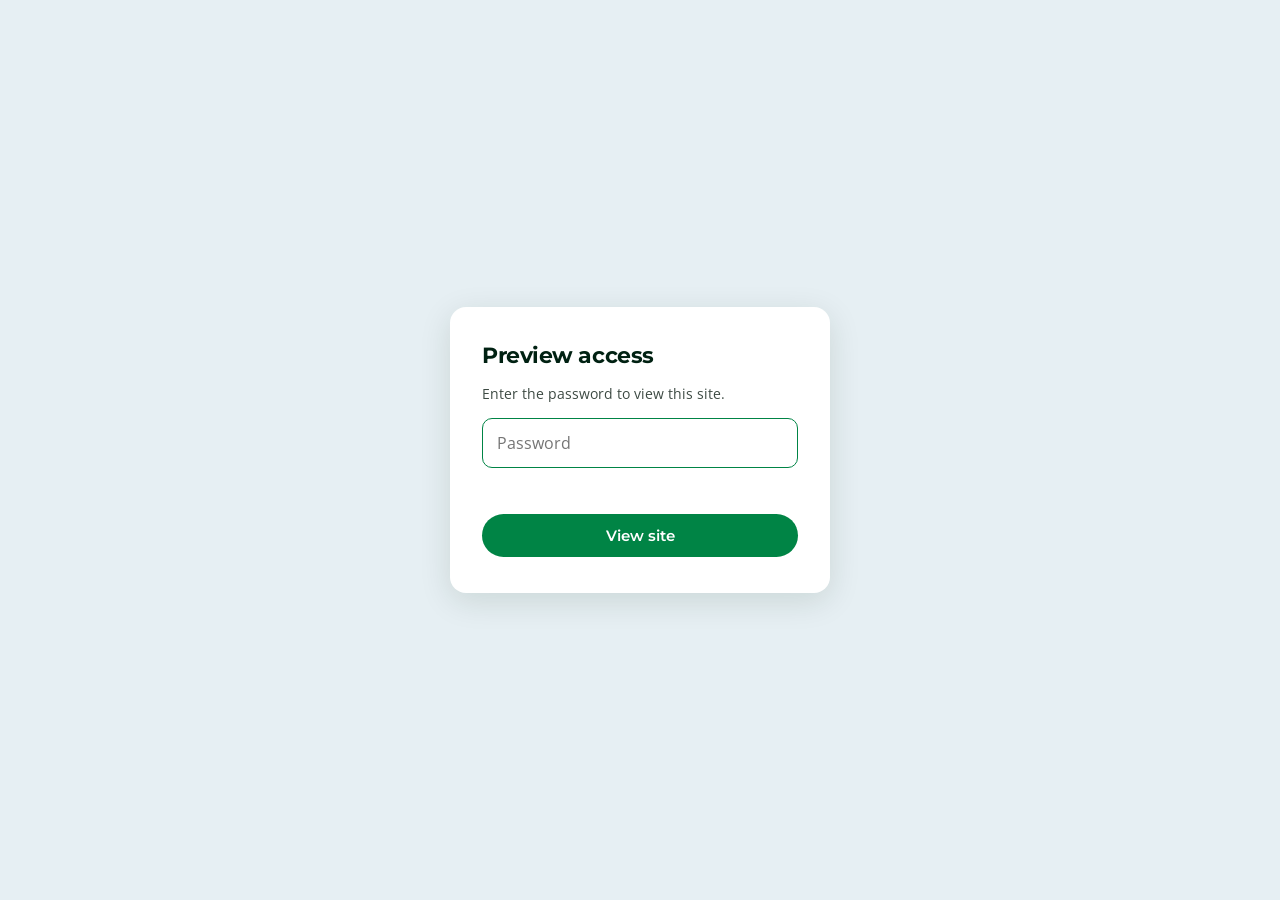
==== index.html @ de56badf "Add files via upload" ====
<!DOCTYPE html>
<html lang="en"><head><meta charset="utf-8"><meta name="robots" content="noindex,nofollow,noarchive,nosnippet,noimageindex"><style id="hfs-gate-css">html.hfs-locked body>*:not(#hfs-gate){display:none!important}#hfs-gate{position:fixed;inset:0;z-index:99999;display:grid;place-items:center;background:#E6EFF3;font-family:'Open Sans',system-ui,sans-serif;padding:24px}#hfs-gate form{background:#fff;border-radius:16px;padding:36px 32px;width:min(380px,100%);display:flex;flex-direction:column;gap:14px;box-shadow:0 8px 32px rgba(0,40,20,.12)}#hfs-gate h1{margin:0;font:700 22px/1.2 Montserrat,system-ui,sans-serif;color:#002112}#hfs-gate p{margin:0;color:#3d4a43;font-size:14px}#hfs-gate input{font:inherit;font-size:16px;padding:12px 14px;border:1.5px solid #b8c7bf;border-radius:10px;outline:none}#hfs-gate input:focus{border-color:#008445}#hfs-gate button{font:600 15px Montserrat,system-ui,sans-serif;padding:12px;border:0;border-radius:999px;background:#008445;color:#fff;cursor:pointer}#hfs-gate button:hover{background:#006b38}#hfs-gate .err{color:#b3261e;font-size:13px;min-height:18px}</style><script>(function(){var H="058d618399e653592bb85fe195241a349c927ee1573c7952b78b28d543162c82",K="hfs-gate";try{if(localStorage.getItem(K)===H)return}catch(e){}document.documentElement.classList.add("hfs-locked");document.addEventListener("DOMContentLoaded",function(){var g=document.createElement("div");g.id="hfs-gate";g.innerHTML='<form><h1>Preview access</h1><p>Enter the password to view this site.</p><input type="password" autocomplete="current-password" placeholder="Password" aria-label="Password" autofocus><div class="err"></div><button type="submit">View site</button></form>';document.body.appendChild(g);var f=g.querySelector("form"),i=g.querySelector("input"),e=g.querySelector(".err");f.onsubmit=async function(ev){ev.preventDefault();var b=await crypto.subtle.digest("SHA-256",new TextEncoder().encode(i.value));var h=Array.from(new Uint8Array(b)).map(function(x){return x.toString(16).padStart(2,"0")}).join("");if(h===H){try{localStorage.setItem(K,H)}catch(_){}g.remove();document.documentElement.classList.remove("hfs-locked");window.dispatchEvent(new Event("resize"))}else{e.textContent="Incorrect password.";i.select()}}})})();</script><meta name="viewport" content="width=device-width,initial-scale=1">
<title>HF Sinclair</title><link rel="icon" type="image/png" sizes="32x32" href="favicon-32.png"><link rel="icon" type="image/png" sizes="192x192" href="favicon-192.png"><link rel="apple-touch-icon" href="apple-touch-icon.png">
<link rel="preconnect" href="https://fonts.googleapis.com"><link href="https://fonts.googleapis.com/css2?family=Open+Sans:ital,wght@0,400;0,500;0,600;0,700;1,400;1,600&family=Montserrat:wght@500;600;700&family=Material+Symbols+Rounded:opsz,wght,FILL@24,400,0..1&display=swap" rel="stylesheet">
<link rel="stylesheet" href="https://unpkg.com/leaflet@1.9.4/dist/leaflet.css"><link rel="stylesheet" href="hfs-locator.css?v=20261012c"><link rel="stylesheet" href="hfs-giftcards.css?v=20261014a"><link rel="stylesheet" href="hfs-faqs.css?v=20261019a"><link rel="stylesheet" href="hfs-footprint.css?v=20261019c"><link rel="stylesheet" href="hfs-media.css?v=20261015a"><link rel="stylesheet" href="hfs-news.css?v=20261020c"><link rel="stylesheet" href="hfs-cs.css?v=20261020a"><link rel="stylesheet" href="hfs-partners.css?v=20261020b"><link rel="stylesheet" href="hfs-folds.css?v=20261015c"><link rel="stylesheet" href="hfs-dinopay.css?v=20261027h"><link rel="stylesheet" href="hfs-today.css?v=20261019a"><link rel="stylesheet" href="hfs-merch.css?v=20261015h"><link rel="stylesheet" href="hfs-ask.css?v=20261019a"><link rel="stylesheet" href="hfs-trip.css?v=20261012e"><link rel="stylesheet" href="hfs-savings.css?v=20261012c"><link rel="stylesheet" href="hfs-guides.css?v=20261012j"><link rel="stylesheet" href="hfs-commercial.css?v=20261012a"><link rel="stylesheet" href="hfs-dinostory.css?v=20261012b"><link rel="stylesheet" href="hfs-quality.css?v=20261013g"><link rel="stylesheet" href="hfs-elite.css?v=20261013b"><link rel="stylesheet" href="hfs-dinocare.css?v=20261019a"><link rel="stylesheet" href="hfs-gallery.css?v=20261012a"><link rel="stylesheet" href="hfs-wallet.css?v=20261012a"><style>
:root{--p:#008445;--on-p:#fff;--pc:#c8ecd8;--on-pc:#002112;--sc:#cdebdb;--on-sc:#00391d;--t:#b14a1f;--tc:#ffdbcb;--on-tc:#3a0a00;--s:#FFFFFF;--s-low:#E6EFF3;--s-c:#E6EFF3;--s-high:#d6e3e9;--s-top:#fff;--on-s:#1a1c19;--on-sv:#43483f;--ol:#73796e;--olv:#c9d6dc;--inv:#1d211e;--on-inv:#f1f1ea;--red:#EE2F25;--e1:0 1px 2px rgba(0,0,0,.3),0 1px 3px 1px rgba(0,0,0,.15);--e2:0 1px 2px rgba(0,0,0,.3),0 2px 6px 2px rgba(0,0,0,.15);--ff:"proxima-nova","Proxima Nova","Open Sans",system-ui,sans-serif;--fb:"proxima-nova","Proxima Nova","Open Sans",system-ui,sans-serif;--fa:Montserrat,"Open Sans",system-ui,sans-serif}
body.dark{--p:#7fd6a3;--on-p:#00321a;--pc:#1f5135;--on-pc:#c9f4dc;--sc:#344740;--on-sc:#d2e8d4;--t:#ffb697;--tc:#6c2c0f;--on-tc:#ffdbcb;--s:#0a0d0b;--s-low:#161a17;--s-c:#1d211e;--s-high:#232825;--s-top:#0e110f;--on-s:#e3e2da;--on-sv:#b8bdb1;--ol:#8c9286;--olv:#2f3530;--inv:#050706;--red:#ff6b6b}
*{box-sizing:border-box}html,body{margin:0}
body{background:var(--s);color:var(--on-s);font:400 15px/1.5 var(--fb);-webkit-font-smoothing:antialiased;min-height:100vh;display:flex;flex-direction:column}
a{color:var(--p);text-decoration:none}a:hover{color:var(--red);text-decoration:underline}
button{font:inherit;color:inherit;background:none;border:0;cursor:pointer}
.ms{font-family:"Material Symbols Rounded";font-size:20px;line-height:1;font-weight:400;font-style:normal;display:inline-block;-webkit-font-feature-settings:"liga";font-feature-settings:"liga";user-select:none}
.wrap{max-width:1320px;margin:0 auto;padding:0 32px;width:100%}
.mbanner{display:none}
@media (max-width:620px){.mbanner{display:flex;align-items:center;gap:8px;min-height:48px;padding:0 6px 0 18px;background:var(--p);color:#fff}body.mb-off .mbanner{display:none}}
.mbanner a{flex:1;display:flex;align-items:center;gap:8px;color:#fff;font:600 15px/1.2 var(--fa);padding:12px 0}.mbanner a:hover{color:#fff;text-decoration:underline}.mbanner a .ms{font-size:20px}
.mbanner button{width:44px;height:44px;display:grid;place-items:center;border-radius:50%;color:#fff;flex:none}.mbanner button:hover{background:rgba(255,255,255,.15)}
/* eyebrow */
.eyebrow{background:#FFFFFF;border-bottom:1px solid var(--olv);font:500 13px/1 var(--fb)}
.eyebrow .wrap{display:flex;justify-content:flex-end;align-items:center;gap:8px;height:44px}
.lang{display:flex;align-items:center;gap:4px;padding:6px 10px;border-radius:999px;position:relative}
.lang:hover,.icon-btn:hover{background:var(--s-high)}
.lang select{appearance:none;background:none;border:0;font:inherit;color:inherit;cursor:pointer;padding-right:18px}
.lang .ms:last-child{position:absolute;right:8px;pointer-events:none;font-size:18px}
.pill{display:inline-flex;align-items:center;gap:6px;height:32px;padding:0 16px;border-radius:999px;font:600 13px/1 var(--fa);white-space:nowrap}
.pill.green{background:var(--p);color:var(--on-p)}.pill.dark{background:var(--on-s);color:var(--s)}
.pill:hover{text-decoration:none;filter:brightness(1.12);color:inherit}.pill.green:hover{color:var(--on-p)}.pill.dark:hover{color:var(--s)}
.eyebrow .pill.ask{gap:0;padding:0 6px;transition:padding .25s ease,gap .25s ease}.eyebrow .pill.ask .ms{font-size:20px;width:20px}.eyebrow .pill.ask .t{display:inline-block;max-width:0;opacity:0;overflow:hidden;transition:max-width .25s ease,opacity .2s ease}.eyebrow .pill.ask:hover,.eyebrow .pill.ask:focus-visible{gap:6px;padding:0 16px 0 10px}.eyebrow .pill.ask:hover .t,.eyebrow .pill.ask:focus-visible .t{max-width:120px;opacity:1}
.eyebrow .pill.ask{background:none;color:var(--p)}.eyebrow .pill.ask:hover,.eyebrow .pill.ask:focus-visible{filter:none;color:var(--p)}.eyebrow .pill.ask .t{font-weight:700}
.eyebrow .pill.txt{background:none;color:var(--on-s);padding:0 8px 0 10px;gap:2px;font:600 13px/1 var(--fa)}.eyebrow .pill.txt:hover,.eyebrow .cdd.open>.pill.txt{filter:none;color:var(--p)}.eyebrow .cdd .pill.txt span.t{display:inline}
.eyebrow .fl-btn{background:none;padding:0 6px;height:32px}.eyebrow .fl-btn:hover,.eyebrow .flg.open>.fl-btn{filter:none;background:var(--s-high)}
.flg img{display:block;width:24px;height:16px;border-radius:3px;object-fit:cover;box-shadow:0 0 0 1px rgba(0,0,0,.12)}
.flg .cdd-menu a{gap:12px}.flg .cdd-menu small{margin-left:auto;padding-left:16px;font-size:12px;color:var(--on-sv)}.flg .cdd-menu a[aria-checked="true"]{font-weight:700}
.icon-btn{width:36px;height:36px;border-radius:50%;display:grid;place-items:center}
/* header */
header.main{background:var(--s-top);position:sticky;top:0;z-index:40;box-shadow:0 1px 0 var(--olv)}
header.main>.wrap{display:flex;align-items:center;gap:28px;height:76px}
.logo img{height:38px;width:auto;display:block}.logo .lgD{display:none}body.dark .logo .lgL{display:none}body.dark .logo .lgD{display:block}
nav.l1{display:flex;gap:4px;margin-left:auto}
.l1btn{white-space:nowrap;display:flex;align-items:center;gap:4px;height:44px;padding:0 14px 0 16px;border-radius:999px;font:600 16px/1 var(--fa);letter-spacing:.01em}
.l1btn .ms{transition:transform .2s}
.l1btn:hover{color:var(--red)}
.l1btn{position:relative;isolation:isolate}.l1btn::before{content:"";position:absolute;left:-6px;right:-6px;top:-8px;bottom:0;z-index:-1;background:var(--sc);-webkit-mask:url("data:image/svg+xml,%3Csvg xmlns='http://www.w3.org/2000/svg' viewBox='0 0 100 40' preserveAspectRatio='none'%3E%3Cpath d='M7 40 L1 13 Q0 4 9 3 Q50 -1.5 91 3 Q100 4 99 13 L93 40 Z'/%3E%3C/svg%3E") center/100% 100% no-repeat;mask:url("data:image/svg+xml,%3Csvg xmlns='http://www.w3.org/2000/svg' viewBox='0 0 100 40' preserveAspectRatio='none'%3E%3Cpath d='M7 40 L1 13 Q0 4 9 3 Q50 -1.5 91 3 Q100 4 99 13 L93 40 Z'/%3E%3C/svg%3E") center/100% 100% no-repeat;opacity:0;transition:opacity .15s}
.l1btn[aria-expanded="true"],.l1btn.current{border-radius:0}.l1btn[aria-expanded="true"]::before,.l1btn.current::before{opacity:1}
.l1btn[aria-expanded="true"]{color:var(--on-sc)}.l1btn[aria-expanded="true"] .ms{transform:rotate(180deg)}
.l1btn.current{color:var(--p)}.l1btn.current::after{content:"";position:absolute;left:0;right:0;bottom:-4px;height:3px;background:var(--red)}
.burger{display:none;margin-left:auto}.hlang{display:none;font:500 14px/1 var(--fb)}
/* mega menu */
.mega{position:absolute;left:0;right:0;top:100%;background:var(--s-top);box-shadow:var(--e2);border-top:1px solid var(--olv);opacity:0;visibility:hidden;transform:translateY(-6px);transition:.18s}
.mega.open{opacity:1;visibility:visible;transform:none}
.mega .wrap{display:grid;grid-template-columns:minmax(0,240px) minmax(max-content,1fr);gap:clamp(20px,3vw,40px);padding-top:28px;padding-bottom:32px}
.mega-intro h3{font:700 26px/1.15 var(--fa);margin:0 0 8px;letter-spacing:-.01em}
.mega-intro p{margin:0;color:var(--on-sv);font-size:14px}
.logins{display:grid;gap:2px;margin-top:20px;padding-top:16px;border-top:1px solid var(--olv)}
.logins h4{margin:0 0 6px;font:700 11px/1 var(--fa);letter-spacing:.12em;text-transform:uppercase;color:var(--on-sv)}
.logins a{display:flex;align-items:center;gap:8px;padding:7px 0;color:var(--on-s);font-size:14px}
.logins a .ms{font-size:18px;color:var(--p)}
.logins a:hover{color:var(--red);font-weight:600;text-decoration:none}.logins a:hover .ms{color:var(--red)}
.drawer .logins{margin:12px 12px 0;border-top:0;padding-top:4px}
.cat-img{margin-top:16px;aspect-ratio:4/3;width:100%;border-radius:16px;overflow:hidden;background:var(--s-low)}
.mega-intro .bar{width:40px;height:4px;background:var(--red);border-radius:2px;margin-bottom:16px}
.mega-cols{display:grid;grid-auto-flow:column;grid-auto-columns:minmax(max-content,1fr);gap:8px clamp(16px,2vw,28px);align-items:start}.mega-cols:has(>:nth-child(2):last-child){grid-auto-columns:max-content;justify-content:start;column-gap:clamp(40px,5vw,72px)}.mega-intro{min-width:0}.mega-intro h3{overflow-wrap:anywhere}
.mcol{display:grid;gap:2px;align-content:start;padding-top:2px;width:var(--ln,176px);max-width:none;margin-left:12px}
.mcol>a.mh,.mcol>span.mh{white-space:nowrap;display:flex;align-items:center;justify-content:flex-start;gap:6px;padding:10px 12px;margin:0 -12px 6px;border-radius:12px;font:700 18px/1.2 var(--ff);color:var(--on-s);border-bottom:2px solid var(--olv);border-radius:12px 12px 0 0}
.mcol>a.mh .ms,.mcol>span.mh .ms{font-size:18px;color:var(--p);transition:transform .15s}
.mcol>a.mh:hover{color:var(--red);text-decoration:none;border-bottom-color:var(--red)}.mcol>a.mh:hover .ms{transform:translateX(3px);color:var(--red)}
.mcol>a.ml{display:block;padding:7px 12px;margin:0 -12px;border-radius:10px;color:var(--on-sv);font-size:17px;line-height:1.3;white-space:nowrap}
.mcol>a.ml:hover{color:var(--red);font-weight:600;text-decoration:none}
.mcol>a.mh.on{color:var(--p);border-bottom-color:var(--red)}.mcol>a.ml.on{color:var(--p);font-weight:600;text-decoration:underline;text-decoration-color:var(--red);text-decoration-thickness:2px;text-underline-offset:5px}
.mcol>a.on:hover{color:var(--red)}
.mcol>a.ml small{display:block;font-size:12px;opacity:.72;margin-top:2px}
.mcol>a.ml-near{display:flex;align-items:center;gap:8px}.mcol>a.ml-near .ms{font-size:18px;color:var(--p)}.mcol>a.ml-near:hover .ms{color:var(--red)}.d-row.sm .d-lbl .ms{opacity:1;transform:none;font-size:18px;color:var(--p)}
.l2{background:var(--s-low);border-radius:16px;padding:6px}
.l2row{display:flex;align-items:center;gap:4px}
.l2link{flex:1;display:flex;align-items:center;gap:8px;padding:12px 12px;border-radius:12px;font:600 16px/1.2 var(--ff);color:var(--on-s)}
.l2link .ms{font-size:18px;opacity:0;transform:translateX(-4px);transition:.15s;color:var(--p)}
.l2link:hover{background:var(--s-high);text-decoration:none;color:var(--on-s)}.l2link:hover .ms{opacity:1;transform:none}
.l2tog{width:40px;height:40px;border-radius:12px;display:grid;place-items:center;flex:none;color:var(--on-sv)}
.l2tog:hover{background:var(--s-high)}.l2tog .ms{transition:transform .2s}
.l2.exp .l2tog{background:var(--sc);color:var(--on-sc)}.l2.exp .l2tog .ms{transform:rotate(180deg)}
.l3list{display:grid;grid-template-rows:0fr;transition:grid-template-rows .22s}
.l2.exp .l3list{grid-template-rows:1fr}
.l3list>div{overflow:hidden}
.l3list ul{list-style:none;margin:2px 0 4px;padding:4px 0 0;border-top:1px solid var(--olv)}
.l3list a{display:block;padding:8px 12px;border-radius:10px;color:var(--on-sv);font-size:14px}
.l3list a:hover{background:var(--s-high);color:var(--on-s);text-decoration:none}
.l3list a small{display:block;font-size:12px;opacity:.75;line-height:1.3}
.l3count{font:500 11px/1 var(--fb);color:var(--on-sv);padding:0 12px 8px}
.l2.exp .l3count{display:none}
.scrim{position:fixed;inset:0;background:rgba(0,0,0,.28);z-index:30;opacity:0;visibility:hidden;transition:.18s}.scrim.on{opacity:1;visibility:visible}
/* drawer (mobile) */
.drawer{position:fixed;top:0;right:0;bottom:0;width:min(380px,92vw);background:var(--s-top);z-index:60;transform:translateX(100%);transition:transform .25s;overflow:auto;padding:12px 12px 32px;box-shadow:var(--e2)}
.drawer.open{transform:none}
.drawer-top{display:flex;justify-content:space-between;align-items:center;padding:4px 4px 12px}
.d-panel{display:grid;gap:2px}
.d-row{width:100%;display:flex;justify-content:space-between;align-items:center;gap:12px;min-height:52px;padding:12px;border-radius:12px;font:600 17px/1.2 var(--ff);color:var(--on-s);text-align:left}
.d-row .ms{color:var(--red);font-size:20px;opacity:0;transform:translateX(-4px);transition:.15s}
.d-row:hover{background:color-mix(in oklab,var(--p) 14%,transparent);text-decoration:none;color:var(--red)}.d-row:hover .ms{opacity:1;transform:none}
.d-row.l3{padding-left:32px}.d-lbl{display:flex;align-items:center;gap:10px}.d-row .ms.d-ico{opacity:1;transform:none;color:var(--p);font-size:22px}.d-row:hover .ms.d-ico{color:var(--p)}.d-row .ms.d-chev{opacity:1;transform:none;color:var(--on-sv);transition:transform .2s}.d-row.d-acch:hover .ms.d-chev{color:var(--red)}.d-acc.open .d-chev{transform:rotate(180deg)!important}.d-accb{display:grid;grid-template-rows:0fr;transition:grid-template-rows .22s}.d-acc.open .d-accb{grid-template-rows:1fr}.d-accb>div{overflow:hidden;display:grid;gap:2px}.d-group{display:grid;gap:2px;padding-bottom:8px;margin-bottom:6px;border-bottom:1px solid var(--olv)}.d-group:last-of-type{border-bottom:0}
.d-row.sm{font:400 15px/1.3 var(--fb);min-height:46px}.d-row small{display:block;font-size:12px;color:var(--on-sv);margin-top:2px}
.d-back{display:flex;align-items:center;gap:6px;padding:10px 12px;border-radius:999px;font:500 14px/1 var(--fb);color:var(--on-sv);justify-self:start}.d-back:hover{background:var(--s-c)}
.d-title{font:700 24px/1.15 var(--ff);margin:8px 12px 10px}
.d-ov{display:flex;align-items:center;justify-content:space-between;margin:0 0 8px;padding:14px 16px;border-radius:14px;background:var(--sc);color:var(--on-sc);font:600 15px/1.2 var(--fa)}.d-ov:hover{text-decoration:none;color:var(--on-sc);filter:brightness(.97)}
.d-acts{display:grid;gap:10px;margin:16px 12px 0}.dlang{justify-content:center;height:44px;border:1px solid var(--olv);font:500 15px/1 var(--fb)}
.dflg .dlang{gap:10px;cursor:pointer}.dflg .dlang .cdd-car{margin-left:auto}.drawer .d-acts .dflg .dlang{justify-content:flex-start;padding:0 16px;border:1px solid var(--olv)}.drawer .dflg .cdd-menu{width:100%}
.cdd{position:relative}.cdd>.pill{cursor:pointer;border:0}.cdd-car{font-size:18px;margin-right:-6px;transition:transform .15s}.cdd.open .cdd-car{transform:rotate(180deg)}
.cdd-menu{display:none;position:absolute;right:0;top:calc(100% + 6px);min-width:200px;background:var(--s-top);border:1px solid var(--olv);border-radius:12px;box-shadow:0 8px 24px rgba(0,0,0,.14);padding:6px;z-index:60;flex-direction:column}
.cdd.open .cdd-menu{display:flex}
.cdd-menu a{display:flex;align-items:center;gap:10px;padding:10px 12px;border-radius:8px;font:500 14px/1.2 var(--fb);color:inherit;white-space:nowrap}.cdd-menu a:hover{background:var(--s-high);text-decoration:none;color:inherit}.cdd-menu .ms{font-size:20px;color:var(--p)}
.drawer .cdd>.pill{width:100%}.drawer .cdd-menu{position:static;margin-top:6px;box-shadow:none}.drawer .cdd-menu a{min-height:44px;font-size:15px}.drawer .d-acts .pill{height:44px;justify-content:center;font-size:15px}
/* main */
main{flex:1}
.crumbs{display:flex;flex-wrap:wrap;gap:4px;align-items:center;font:500 13px/1 var(--fb);color:var(--on-sv);padding:24px 0 0}
.crumbs a{color:var(--on-sv)}.crumbs .ms{font-size:16px;opacity:.6}
.page-head{padding:20px 0 32px;display:grid;gap:12px;max-width:820px}
.kicker{display:flex;align-items:center;gap:10px;font:700 12px/1 var(--fa);letter-spacing:.12em;text-transform:uppercase;color:var(--red)}
.kicker::before{content:"";width:24px;height:3px;background:var(--red);border-radius:2px}
h1{font:700 clamp(34px,5vw,56px)/1.05 var(--ff);letter-spacing:-.02em;margin:0;text-wrap:balance}
.lede{font-size:17px;color:var(--on-sv);margin:0;text-wrap:pretty}
.t3h{display:grid;grid-template-columns:minmax(0,1fr) minmax(0,1fr);gap:48px;align-items:center;background:var(--s-c);border-radius:28px;padding:40px;margin-bottom:32px}
.t3h-c{display:grid;gap:16px;justify-items:start}.t3h-c h2{font:700 clamp(26px,3.4vw,36px)/1.1 var(--ff);margin:0;text-wrap:balance}.t3h-c p{margin:0;color:var(--on-sv);font-size:16px;text-wrap:pretty}
.t3g{background:var(--s-top);border-radius:20px;padding:8px 24px 16px;display:grid}
.t3g-r{display:grid;grid-template-columns:minmax(0,1.4fr) minmax(0,1fr) 64px;align-items:center;padding:16px 0;border-top:1px solid var(--olv)}.t3g-r:first-child{border-top:0}
.t3g-hd span{font:700 11px/1 var(--fa);letter-spacing:.12em;text-transform:uppercase;color:var(--on-sv)}.t3g-hd span:last-child,.t3g-ok{text-align:center;justify-self:center}
.t3g-r b{font:700 20px/1.2 var(--ff)}.t3g-r>span[role=cell]{font:700 20px/1 var(--ff)}.t3g-ok .ms{color:var(--p);font-size:26px}
.t3g-n{margin:8px 0 0;font-size:12px;color:var(--on-sv)}.sr{position:absolute;width:1px;height:1px;overflow:hidden;clip:rect(0 0 0 0)}
@media (max-width:820px){.t3h{grid-template-columns:minmax(0,1fr);padding:28px;gap:28px}}
.t3x{display:grid;grid-template-columns:repeat(2,minmax(0,1fr));gap:16px;margin-top:40px}
.t3x-c{border-radius:28px;padding:36px;display:grid;gap:14px;align-content:start;transition:filter .15s}.t3x-c:hover{text-decoration:none;filter:brightness(1.04)}
.t3x-c.dc{background:#fff;color:#1a1c19;box-shadow:inset 0 0 0 6px var(--p)}.t3x-c.dc:hover{color:#1a1c19}.t3x-c.dc img{width:min(100%,280px);height:auto}.t3x-c.dc p{color:#43483f}
.t3x-c.dp{background:#008445;color:#fff}.t3x-c.dp:hover{color:#fff}.t3x-c.dp .kicker{color:#fff}.t3x-c.dp .kicker::before{background:#fff}
.t3x-c h3{font:700 clamp(24px,2.8vw,30px)/1.15 var(--ff);margin:0}.t3x-c p{margin:0;font-size:16px;text-wrap:pretty}
.t3x-go{display:inline-flex;align-items:center;gap:6px;font:700 15px var(--ff);margin-top:4px}.t3x-c.dc .t3x-go{color:#008445}.t3x-go .ms{transition:transform .15s}.t3x-c:hover .t3x-go .ms{transform:translateX(3px)}
@media (max-width:760px){.t3x{grid-template-columns:minmax(0,1fr)}.t3x-c{padding:28px}}
#main:has(.e15h){background:linear-gradient(180deg,color-mix(in srgb,var(--pc) 55%,var(--s)) 0%,var(--s) 38%,color-mix(in srgb,var(--sc) 45%,var(--s)) 72%,color-mix(in srgb,var(--tc) 35%,var(--s)) 100%)}
.e15h{display:grid;grid-template-columns:minmax(0,1fr) minmax(0,1fr);gap:48px;align-items:center;background:var(--s-c);border-radius:28px;padding:40px}
.e15h-c{display:grid;gap:16px;justify-items:start}.e15h-c h2{font:700 clamp(26px,3.4vw,36px)/1.1 var(--ff);margin:0;text-wrap:balance}.e15h-c p{margin:0;color:var(--on-sv);font-size:16px;text-wrap:pretty}
.e15k{background:var(--s-top);border-radius:20px;padding:28px;display:grid;gap:16px;box-shadow:var(--e1)}.e15k h3{font:700 20px/1.2 var(--ff);margin:0}
.e15k-f{display:grid;gap:6px}.e15k-f span{font:600 13px var(--fb);color:var(--on-sv)}.e15k-f select{height:48px;border-radius:12px;border:1px solid var(--ol);background:var(--s);color:var(--on-s);padding:0 14px;font:500 16px var(--fb)}
.e15k-r{display:grid;grid-template-columns:24px minmax(0,1fr);gap:12px;align-items:start;padding:16px;border-radius:14px;background:var(--s-low);color:var(--on-sv);font-size:15px}.e15k-r .ms{font-size:24px}
.e15k-r.ok{background:var(--pc);color:var(--on-pc)}.e15k-r.no{background:var(--tc);color:var(--on-tc)}
.e15-legal{margin:12px 4px 32px;font-size:12px;line-height:1.5;color:var(--on-sv);max-width:820px}
@media (max-width:820px){.e15h{grid-template-columns:minmax(0,1fr);padding:28px;gap:28px}}
.e15h{background:#008445}.e15h-c h2,.e15h-c p{color:#fff}.e15-pts{background:#FFDBCB66;color:#3A0A00;border-radius:24px;padding:24px}.e15-pts li{color:#3A0A00}.e15-uc.no li{color:#3A0A00}
.e15-what-b>.e15-wl{display:grid;gap:16px;align-content:start}.e15-wl h2{font:700 clamp(26px,3.4vw,36px)/1.1 var(--ff);margin:0;text-wrap:balance}.e15-wl p{margin:0;font-size:18px;line-height:1.55;text-wrap:pretty}
.e15-pts.e15-acc{gap:0;padding:8px 24px}.e15-pts.e15-acc li{display:block;border-top:1px solid #3a0a0026}.e15-acc li:first-child{border-top:0}
.e15-ah{width:100%;display:grid;grid-template-columns:22px minmax(0,1fr) 22px;gap:12px;align-items:center;text-align:left;padding:16px 0;color:#3A0A00}.e15-ah b{font:600 16px/1.3 var(--ff)}.e15-ah .ms{font-size:22px;color:var(--p)}.e15-ah .e15-chev{color:#3A0A00;transition:transform .2s}.e15-ai.open .e15-chev{transform:rotate(180deg)}
.e15-ab{display:grid;grid-template-rows:0fr;transition:grid-template-rows .25s ease}.e15-ai.open .e15-ab{grid-template-rows:1fr}.e15-ab>div{overflow:hidden}.e15-ab p{margin:0;padding:0 34px 18px;font-size:15px;line-height:1.5;color:#3A0A00;text-wrap:pretty}
.e15s{display:grid;gap:24px;padding:40px 0;border-top:1px solid var(--olv)}.e15-legal+.e15s{border-top:0;padding-top:16px}
.e15s-h{display:grid;gap:10px;max-width:720px}.e15s-h h2{font:700 clamp(26px,3.4vw,36px)/1.1 var(--ff);margin:0;text-wrap:balance}.e15s-h p{margin:0;color:var(--on-sv);font-size:16px}
.e15-what-b{display:grid;grid-template-columns:minmax(0,1.1fr) minmax(0,1fr);gap:40px;align-items:start}.e15-what-b>p{margin:0;font-size:18px;line-height:1.55;text-wrap:pretty}
.e15-pts,.e15-uc ul{list-style:none;margin:0;padding:0;display:grid;gap:12px}.e15-pts li,.e15-uc li{display:grid;grid-template-columns:22px minmax(0,1fr);gap:10px}.e15-pts .ms{color:var(--p);font-size:22px}
.e15-cmp{display:grid;grid-template-columns:minmax(0,1fr);gap:40px;align-items:start}
.e15-bars{display:grid;gap:24px;background:var(--s-c);border-radius:24px;padding:28px}
.e15b{display:grid;gap:10px}.e15b-h{display:flex;align-items:baseline;gap:10px}.e15b-h b{font:700 24px var(--ff)}.e15b-h span{color:var(--on-sv);font-size:14px}
.e15b-t{height:20px;border-radius:10px;background:var(--olv);overflow:hidden}.e15b-t i{display:block;height:100%;background:var(--p);border-radius:10px}
.e15b-k{display:flex;justify-content:space-between;font-size:13px;color:var(--on-sv)}.e15b-k span:first-child{color:var(--p);font-weight:700}
.e15-tr{display:grid;grid-template-columns:minmax(0,1fr) minmax(0,1fr) minmax(0,1.3fr);gap:12px;padding:14px 0;border-top:1px solid var(--olv);font-size:15px}.e15-tr:first-child{border-top:0}
.e15-tr [role=rowheader]{font-weight:600;color:var(--on-sv);font-size:14px}.e15-tr.hd span{font:700 12px/1 var(--fa);letter-spacing:.1em;text-transform:uppercase;color:var(--on-sv)}
.e15-fn{margin:0;font-size:14px;color:var(--on-sv)}
.e15-use{display:grid;grid-template-columns:repeat(2,minmax(0,1fr));gap:16px}
.e15-uc{border-radius:24px;padding:28px;display:grid;gap:14px;align-content:start}.e15-uc h3{font:700 22px/1.2 var(--ff);margin:0}
.e15-uc .tag{font:700 11px/1 var(--fa);letter-spacing:.12em;text-transform:uppercase;display:flex;align-items:center;gap:8px}.e15-uc .tag .ms{font-size:18px}.e15-uc li .ms{font-size:20px}
.e15-uc.ok{background:var(--pc);color:var(--on-pc)}.e15-uc.no{background:var(--tc);color:var(--on-tc)}
@media (max-width:820px){.e15-what-b,.e15-cmp,.e15-use{grid-template-columns:minmax(0,1fr);gap:20px}.e15-tr{grid-template-columns:minmax(0,1fr) minmax(0,1fr)}.e15-tr>:first-child{grid-column:1/-1}.e15-tr.hd>:first-child{display:none}}
.e15x{display:grid;grid-template-columns:minmax(0,1.5fr) minmax(0,1fr);gap:40px;align-items:center;background:#008445;color:#fff;border-radius:28px;padding:44px;margin:16px 0 40px}
.e15x-c{display:grid;gap:12px}.e15x .kicker{color:#fff}.e15x .kicker::before{background:#fff}.e15x h2{font:700 clamp(26px,3.4vw,38px)/1.1 var(--ff);margin:0;color:#fff;text-wrap:balance}.e15x p{margin:0;font-size:17px;color:#fff;text-wrap:pretty}
.e15x-a{display:grid;gap:14px;justify-items:start;justify-self:end}.e15x-l{display:inline-flex;align-items:center;gap:6px;font:700 15px var(--ff);color:#fff}.e15x-l:hover{color:#fff;text-decoration:underline}.e15x-l .ms{font-size:18px}
@media (max-width:820px){.e15x{grid-template-columns:minmax(0,1fr);padding:32px;gap:24px}.e15x-a{justify-self:start}}
.t3{display:grid;gap:24px;margin:8px 0 32px}
.t3-h{display:grid;gap:10px;max-width:760px}.t3-h h2{font:700 clamp(26px,3.4vw,36px)/1.1 var(--ff);letter-spacing:-.01em;margin:0;text-wrap:balance}.t3-h p{margin:0;color:var(--on-sv);font-size:16px;text-wrap:pretty}
.t3-g{display:grid;grid-template-columns:repeat(auto-fit,minmax(min(100%,320px),1fr));gap:16px}
.t3-c{background:var(--s-c);border-radius:24px;padding:28px;display:grid;gap:14px;align-content:start}
.t3-c.us{background:var(--pc);color:var(--on-pc)}.t3-c.us p,.t3-c.us li{color:var(--on-pc)}
.t3-c .tag{font:700 11px/1 var(--fa);letter-spacing:.12em;text-transform:uppercase;display:flex;align-items:center;gap:8px}.t3-c .tag .ms{font-size:18px}
.t3-c h3{font:700 24px/1.15 var(--ff);margin:0}.t3-c p{margin:0;color:var(--on-sv)}
.t3-c ul{margin:0;padding:0;list-style:none;display:grid;gap:10px}.t3-c li{display:grid;grid-template-columns:20px minmax(0,1fr);gap:10px;color:var(--on-s)}.t3-c li .ms{font-size:20px;color:var(--p)}.t3-c.us li .ms{color:var(--on-pc)}
.t3-row{display:grid;grid-template-columns:minmax(0,1fr) minmax(0,1fr) minmax(0,1fr);border-top:1px solid var(--olv)}.t3-row>*{padding:14px 12px 14px 0;font-size:14px}.t3-row b{font:600 13px/1.3 var(--fb);color:var(--on-sv)}
.t3-tbl .t3-row:first-child{border-top:0}.t3-tbl .t3-row:first-child>*{font:700 12px/1 var(--fa);letter-spacing:.1em;text-transform:uppercase;color:var(--on-sv)}
.t3-cta{display:flex;flex-wrap:wrap;gap:12px;align-items:center}
@media (max-width:640px){.t3-row{grid-template-columns:minmax(0,1fr) minmax(0,1fr)}.t3-row>b{grid-column:1/-1;padding-bottom:0}}
.layout{display:grid;grid-template-columns:240px minmax(0,1fr);gap:40px;padding-bottom:72px}
.layout.full{grid-template-columns:minmax(0,1fr)}
.side{position:sticky;top:96px;align-self:start;display:grid;gap:2px}
.side h4{font:600 12px/1 var(--fb);letter-spacing:.1em;text-transform:uppercase;color:var(--on-sv);margin:0 0 8px 12px}
.side a{display:block;padding:10px 12px;border-radius:999px;color:var(--on-s);font-weight:500;font-size:14px}
.side a:hover{background:var(--s-c);text-decoration:none;color:var(--on-s)}
.side a.on{background:var(--sc);color:var(--on-sc)}
.side a.sub{padding-left:28px;font-weight:400;color:var(--on-sv)}.side a.sub.on{color:var(--on-sc)}
.content{display:grid;gap:28px}
.slot{border:2px dashed var(--olv);border-radius:20px;min-height:160px;display:grid;place-items:center;color:var(--on-sv);font:500 13px/1.4 var(--fb);text-align:center;padding:24px;background:var(--s-low)}
.slot.hero{min-height:280px}
.slot b{display:block;font:600 15px/1.3 var(--ff);color:var(--on-s);margin-bottom:4px}
.sec-h{font:600 22px/1.2 var(--ff);margin:0 0 14px;display:flex;align-items:center;gap:10px}
.sec-h small{font:500 12px/1 var(--fb);color:var(--on-sv);background:var(--s-c);padding:5px 9px;border-radius:999px}
.cards{display:grid;grid-template-columns:repeat(auto-fill,minmax(240px,1fr));gap:14px}
.card{display:flex;flex-direction:column;gap:6px;padding:20px;border-radius:16px;background:var(--s-top);box-shadow:var(--e1);color:var(--on-s);min-height:120px;transition:box-shadow .15s,transform .15s}
a.card:hover{box-shadow:var(--e2);transform:translateY(-2px);text-decoration:none;color:var(--on-s)}
.card h3{margin:0;font:600 18px/1.25 var(--ff)}.card p{margin:0;color:var(--on-sv);font-size:14px}
.card .go{margin-top:auto;display:flex;align-items:center;gap:4px;font:600 13px/1 var(--fa);color:var(--p);padding-top:10px}
.feat{background:var(--tc);color:var(--on-tc);box-shadow:none}
.feat .tag{font:600 11px/1 var(--fb);letter-spacing:.1em;text-transform:uppercase;display:flex;align-items:center;gap:6px;opacity:.85}
.feat p{color:var(--on-tc);opacity:.85}
a.card.feat:hover{color:var(--on-tc)}a.card.feat .go{color:var(--on-tc)}
.status{display:inline-flex;align-items:center;gap:6px;font:500 12px/1 var(--fb);background:var(--s-c);color:var(--on-sv);padding:7px 12px;border-radius:999px;justify-self:start}
.status i{width:8px;height:8px;border-radius:50%;background:#e0a100}
/* home */
.home .hb{padding:72px 0}
.hsec-h{display:flex;justify-content:space-between;align-items:flex-end;gap:16px 32px;flex-wrap:wrap;margin-bottom:32px}
.hsec-c{display:grid;gap:10px;max-width:620px}
.hk{display:inline-flex;align-items:center;gap:8px;font:700 13px/1 var(--ff);letter-spacing:.08em;text-transform:uppercase;color:var(--p)}.hk .ms{font-size:22px}
.hsec-h h2,.hl-copy h2{margin:0;font:800 clamp(28px,3.2vw,40px)/1.1 var(--ff);text-wrap:balance}
.hsec-c p,.hl-copy p{margin:0;font-size:16.5px;line-height:1.55;color:var(--on-sv);text-wrap:pretty}
.hlink{display:inline-flex;align-items:center;gap:6px;font:700 15px var(--ff);white-space:nowrap}.hlink .ms{font-size:18px;transition:transform .15s}.hlink:hover .ms{transform:translateX(3px)}
.hbtn{display:inline-flex;align-items:center;gap:8px;height:52px;padding:0 26px;border-radius:999px;font:700 15px var(--ff);white-space:nowrap;transition:filter .15s}.hbtn:hover{filter:brightness(1.08);text-decoration:none}.hbtn .ms{font-size:20px}
.hbtn.red{background:var(--red);color:#fff}.hbtn.red:hover{color:#fff}.hbtn.green{background:var(--p);color:var(--on-p)}.hbtn.green:hover{color:var(--on-p)}
/* hero */
.home .hb-hero{padding:32px 0 0}
.hh-frame{position:relative;border-radius:24px;overflow:hidden;background:#0a7a3e;box-shadow:0 18px 48px rgba(0,50,25,.16)}.hh-frame img{display:block;width:100%;height:auto}
.hh-ctas{position:absolute;left:58%;right:3%;bottom:3.2%;display:flex;justify-content:center;gap:10px;flex-wrap:nowrap}
.hh-btn{display:inline-flex;align-items:center;gap:8px;height:48px;padding:0 22px;border-radius:999px;font:700 15px var(--ff);white-space:nowrap;transition:filter .15s,background .15s}.hh-btn .ms{font-size:20px}
.hh-btn.pri{background:var(--red);color:#fff;box-shadow:0 4px 14px rgba(200,16,46,.3)}.hh-btn.pri:hover{filter:brightness(1.08);color:#fff;text-decoration:none}
.hh-btn.sec{background:#fff;color:#00663a;border:2px solid #00843d}.hh-btn.sec:hover{background:#e9f6ee;color:#00663a;text-decoration:none}
.hh-terms{margin:12px 4px 0;font-size:12.5px;color:var(--on-sv)}
@media(max-width:1240px){.hh-ctas{flex-wrap:wrap;position:static;justify-content:flex-start;margin-top:16px}.hh-frame{border-radius:18px;overflow:visible;background:none;box-shadow:none}.hh-frame img{border-radius:18px;box-shadow:0 14px 36px rgba(0,50,25,.14)}}
@media(max-width:560px){.hh-btn{flex:1 1 100%;justify-content:center}}
/* partnerships */
.home .hb-feat{padding-top:64px}
.hf-grid{display:grid;grid-template-columns:repeat(2,minmax(0,1fr));gap:32px}
.hf-card{display:grid;gap:12px;align-content:start;min-width:0}
.hf-card .im{position:relative;display:block;aspect-ratio:16/9;border-radius:16px;overflow:hidden;background:var(--s-high)}.hf-card image-slot{position:absolute;inset:0}
.hf-card h3{margin:6px 0 0;font:700 clamp(20px,2vw,26px)/1.2 var(--ff);text-wrap:balance}.hf-card h3 a{color:var(--on-s)}.hf-card h3 a:hover{color:var(--p);text-decoration:none}
.hf-card p{margin:0;font-size:16px;line-height:1.6;color:var(--on-sv);text-wrap:pretty}
.hf-more{display:inline-flex;align-items:center;gap:6px;justify-self:start;font:700 15px var(--ff);color:var(--red)}.hf-more .ms{font-size:18px;transition:transform .15s}.hf-more:hover{color:var(--red)}.hf-more:hover .ms{transform:translateX(3px)}
@media(max-width:760px){.hf-grid{grid-template-columns:1fr;gap:28px}}
/* station */
.home .hb-loc{position:relative;background:var(--p);color:var(--on-p);padding:80px 0;overflow:hidden}
.hl-inner{position:relative;z-index:1;width:min(100%,600px);display:grid;gap:24px}
.hl-copy{display:grid;gap:10px}.hb-loc .hk{color:inherit}.hl-copy p{color:inherit;opacity:.92}
.hl-form{display:grid;gap:14px}
.hl-row{display:flex;gap:8px;flex-wrap:wrap}
.hl-in{flex:1 1 260px;display:flex;align-items:center;gap:10px;height:52px;padding:0 18px;border-radius:999px;background:#fff;color:#1a1c19}.hl-in .ms{color:#43483f}
.hl-in input{flex:1;min-width:0;border:0;outline:0;background:none;font:inherit;font-size:16px;color:inherit}
.hl-in:focus-within{box-shadow:0 0 0 3px color-mix(in srgb,var(--on-p) 40%,transparent)}
.hl-go{height:52px;padding:0 26px;border-radius:999px;background:var(--red);color:#fff;font:700 15px var(--ff);border:0;cursor:pointer;white-space:nowrap}.hl-go:hover{filter:brightness(1.08)}
.hl-opts{display:flex;align-items:center;gap:12px;flex-wrap:wrap}
.hl-me{display:inline-flex;align-items:center;gap:6px;font:600 14px var(--ff);color:inherit;background:none;border:0;cursor:pointer;padding:6px 0}.hl-me:hover{text-decoration:underline}.hl-me .ms{font-size:20px}
.hl-sep{width:1px;height:22px;background:currentColor;opacity:.35}
.hl-chips{display:flex;gap:6px;flex-wrap:wrap}
.hl-chip{height:34px;padding:0 14px;border-radius:999px;border:1px solid color-mix(in srgb,var(--on-p) 55%,transparent);background:none;color:inherit;font:600 13px var(--ff);cursor:pointer}
.hl-chip:hover{background:color-mix(in srgb,var(--on-p) 12%,transparent)}.hl-chip[aria-pressed="true"]{background:var(--on-p);color:var(--p);border-color:var(--on-p)}
.hl-img{position:absolute;top:0;right:0;bottom:0;width:max(38%,calc(50% - 680px + 560px));background:color-mix(in srgb,var(--on-p) 12%,transparent);clip-path:polygon(12% 0,100% 0,100% 100%,0 100%)}.hl-img image-slot{position:absolute;inset:0}
@media(max-width:1080px){.home .hb-loc{display:flex;flex-direction:column-reverse;padding:0 0 48px}.hl-img{position:relative;width:100%;height:220px;clip-path:none;margin-bottom:32px}}
@media(max-width:560px){.hl-sep{display:none}.hl-go{flex:1 1 100%}}
/* story */
.home .hb-story{background:var(--s-low)}
.hs-cards{display:grid;grid-template-columns:repeat(3,minmax(0,1fr));gap:24px}
.hs-card{display:grid;gap:8px;align-content:start;color:var(--on-s);min-width:0}.hs-card:hover{text-decoration:none;color:var(--on-s)}
.hs-card .im{position:relative;display:block;aspect-ratio:4/3;border-radius:16px;overflow:hidden;background:var(--s-high);transition:transform .15s,box-shadow .15s}.hs-card:hover .im{transform:translateY(-3px);box-shadow:var(--e1)}.hs-card image-slot{position:absolute;inset:0}
.hs-card b{font:600 16px/1.3 var(--fb);margin-top:4px}.hs-card small{color:var(--on-sv);font-size:13px}
@media(max-width:560px){.hs-cards{grid-template-columns:1fr 1fr;gap:16px}.hs-card:nth-child(3){display:none}}
/* store */
.home .hb-store{background:#0f1411;color:#eef1ec;border-bottom:1px solid rgba(255,255,255,.08)}.hb-store .hk{color:#7fd6a3}.hb-store .hsec-c p{color:#cfd6cf}
.hst-cats{display:grid;grid-template-columns:repeat(4,minmax(0,1fr));gap:16px}
.hst-cat{position:relative;display:grid;grid-template-columns:minmax(0,1fr);grid-template-rows:auto 1fr;align-content:start;min-width:0;border-radius:16px;overflow:hidden;background:#1c231e;color:#eef1ec;transition:transform .15s,background .15s}.hst-cat:hover{transform:translateY(-3px);background:#253028;color:#fff;text-decoration:none}
.hst-cat .im{position:relative;display:block;aspect-ratio:1;min-width:0;width:100%}.hst-cat image-slot{position:absolute;inset:0}
.hst-cat .tx{display:grid;gap:2px;padding:14px 44px 16px 16px;min-width:0}.hst-cat b{font:700 16px var(--ff)}.hst-cat small{font-size:13px;color:#aab3ab}
.hst-cat .go{position:absolute;right:14px;bottom:18px;font-size:20px;color:#7fd6a3;transition:transform .15s}.hst-cat:hover .go{transform:translate(2px,-2px)}
@media(max-width:900px){.hst-cats{grid-template-columns:repeat(2,minmax(0,1fr))}}
/* explore */
.home .hb-explore .apps-hero{padding:32px 0 88px;display:grid;gap:48px}
.ah-copy{display:grid;gap:12px;max-width:760px}.ah-copy h1{margin:0}
.ah-grid{display:flex;justify-content:center;flex-wrap:wrap;gap:clamp(20px,5vw,96px);width:100%}
.ah-grid>.ah-card{flex:0 1 clamp(300px,34vw,440px)}
.apps-hero .ah-copy{justify-self:center;text-align:center;justify-items:center}
.ah-card{display:grid;justify-items:center;gap:16px;text-align:center;padding:28px 28px 32px;border-radius:24px;background:var(--s-top);border:1px solid var(--olv);box-shadow:var(--e1)}
.ah-card header{display:flex;align-items:center;gap:14px;text-align:left;justify-self:center}
.ah-card header>.ms{width:52px;height:52px;border-radius:14px;display:grid;place-items:center;font-size:28px;flex:none}
.ah-google-play header>.ms{background:var(--pc);color:var(--on-pc)}.ah-app-store header>.ms{background:var(--s-high);color:var(--on-s)}
.ah-card h2{margin:0;font:800 24px/1.1 var(--ff)}.ah-card header p{margin:4px 0 0;color:var(--on-sv);font-size:14px}
.ah-qr{display:block;width:min(100%,260px);aspect-ratio:1;border-radius:18px;background:#fff;padding:10px;border:2px solid var(--olv);transition:border-color .15s,transform .15s}.ah-qr:hover{border-color:var(--p);transform:translateY(-2px)}
.ah-qr img{display:block;width:100%;height:100%}
.ah-how{display:flex;gap:8px;align-items:flex-start;margin:0;max-width:300px;font-size:14px;color:var(--on-sv);text-align:left}.ah-how .ms{font-size:20px;color:var(--p)}
.ah-full{display:inline-flex;align-items:center;gap:6px;height:40px;padding:0 16px;border-radius:999px;border:1px solid var(--ol);font:600 14px var(--ff);color:var(--p);margin-top:-4px}.ah-full:hover{background:var(--pc);border-color:var(--p)}.ah-full .ms{font-size:20px}
.ah-car{display:none}
@media(min-width:621px){.ah-card:not(.open){gap:0}.ah-card:not(.open)>:not(header){display:none}.ah-card header.ah-tog{cursor:pointer;border-radius:14px}.ah-card header.ah-tog:focus-visible{outline:2px solid var(--p);outline-offset:4px}.ah-car{display:block;color:var(--p);font-size:24px;transition:transform .2s}.ah-card.open .ah-car{transform:rotate(180deg)}.ah-card header>.ms.ah-car{width:auto;height:auto;background:none;border-radius:0;font-size:24px;color:var(--p)}.ah-card.open header>.ms.ah-car{transform:rotate(180deg)}.ah-card header h2{white-space:nowrap}}
.qr-lb{border:0;padding:0;margin:0;width:100vw;height:100dvh;max-width:none;max-height:none;background:rgba(8,11,9,.92);color:#fff}.qr-lb::backdrop{background:transparent}
.qr-in{position:relative;height:100%;overflow:auto;display:flex;flex-direction:column;align-items:center;justify-content:safe center;gap:16px;padding:56px 24px 32px;text-align:center}
.qr-in h2{margin:0;font:800 clamp(22px,3vw,32px)/1.1 var(--ff)}.qr-in p{margin:0;color:#cfd6cf;font-size:16px;max-width:460px}
.qr-in img{display:block;width:min(78vmin,620px,calc(100dvh - 260px));min-width:200px;height:auto;aspect-ratio:1;background:#fff;border-radius:20px;padding:14px}
.qr-ic{font-size:36px;color:#7fd6a3}@media(max-height:600px){.qr-ic{display:none}.qr-in{gap:12px;padding-top:48px}.qr-in img{width:min(78vmin,620px,calc(100dvh - 200px))}}
.qr-x{position:absolute;top:16px;right:16px;width:48px;height:48px;border-radius:50%;display:grid;place-items:center;background:rgba(255,255,255,.12);color:#fff}.qr-x:hover{background:rgba(255,255,255,.22)}.qr-x .ms{font-size:26px}
.ah-or{display:flex;align-items:center;gap:12px;width:100%;max-width:260px;font:600 12px var(--ff);text-transform:uppercase;letter-spacing:.1em;color:var(--on-sv)}.ah-or::before,.ah-or::after{content:"";flex:1;height:1px;background:var(--olv)}
.ah-badge{display:block;transition:transform .15s}.ah-badge:hover{transform:translateY(-2px)}.ah-badge img{display:block;height:52px;width:auto;border-radius:0}
@media(max-width:620px){.ah-grid{flex-wrap:nowrap;gap:12px}.ah-grid>.ah-card{flex:1 1 0;min-width:0}.ah-card{padding:16px 12px 18px;gap:12px;border-radius:18px}.ah-card header{flex-direction:column;gap:8px;text-align:center}.ah-card header>.ms{width:40px;height:40px;font-size:22px;border-radius:12px}.ah-card h2{font-size:18px}.ah-card header p{display:none}.ah-how,.ah-or{display:none}.ah-badge{order:1}.ah-badge img{height:auto;width:100%;max-width:160px;margin:0 auto}.ah-qr{order:2;width:min(100%,120px);padding:6px;border-radius:12px}.ah-full{order:3;height:36px;padding:0 12px;font-size:13px;margin-top:0}.ah-full .ms{font-size:18px}}
.l1grid{padding-bottom:0}
@media(max-width:760px){.home .hb{padding:48px 0}.home .hb-hero{padding-top:20px}.hsec-h{margin-bottom:24px}.hsec-h .hbtn{flex:1 1 100%;justify-content:center}}
.l1grid{display:grid;grid-template-columns:repeat(auto-fill,minmax(230px,1fr));gap:16px;padding-bottom:72px}
.l1card{background:var(--s-top);border-radius:20px;box-shadow:var(--e1);padding:22px;display:grid;gap:10px;align-content:start}
.l1card h3{margin:0;font:700 22px/1.1 var(--ff);display:flex;gap:10px;align-items:center}
.l1card h3::before{content:"";width:6px;height:22px;border-radius:3px;background:var(--red)}
.l1card ul{list-style:none;margin:0;padding:0;display:grid;gap:2px}
.l1card li>a{font-weight:600;color:var(--on-s);display:block;padding:6px 0}
.l1card li li a{font-weight:400;color:var(--on-sv);font-size:13px;padding:2px 0 2px 12px}
/* footer */
footer{background:var(--inv);color:var(--on-inv)}
footer .ftop{position:relative;height:0}footer .ftop a{position:absolute;top:56px}footer .ftop a,footer .ftop a:hover{opacity:1;filter:none}footer .ftop img{width:171px;height:auto;display:block}
footer .cols{display:grid;grid-template-columns:repeat(4,max-content);justify-content:center;gap:32px 72px;padding-top:56px;padding-bottom:40px}
footer ul{list-style:none;margin:0;padding:0;display:grid;gap:10px}
footer a{color:var(--on-inv);opacity:.82;font-size:15px}footer a:hover{color:#fff;opacity:1}
footer li:first-child a{font:600 16px/1.2 var(--ff);opacity:1;font-style:italic}
footer .legal{border-top:1px solid rgba(255,255,255,.14)}
footer .legal .wrap{display:flex;flex-wrap:wrap;gap:12px 24px;align-items:center;padding-top:18px;padding-bottom:22px;font-size:13px}
footer .legal span{margin-right:auto;opacity:.7;letter-spacing:.04em}
footer .legal a{font-size:13px}
footer .flogo{height:30px;margin-top:4px}
footer li a.fbtn{display:flex;width:100%;justify-content:center;align-items:center;height:42px;padding:0 22px;border-radius:999px;background:var(--red);color:#fff;opacity:1;font:600 15px/1 var(--fa);font-style:normal;white-space:nowrap}footer li a.fbtn:hover{filter:brightness(1.12);text-decoration:none}
footer .social{display:flex;gap:10px;margin-top:6px}footer .social a{width:38px;height:38px;border-radius:50%;display:grid;place-items:center;background:rgba(255,255,255,.1);opacity:1}footer .social a:hover{background:#008445}footer .social svg{width:18px;height:18px;fill:#fff}
footer .apps{display:flex;gap:8px;margin-top:6px}footer .apps image-slot{display:block;width:95px;height:28px;border-radius:0;background:none}
@media (min-width:1081px){.rel-loc{display:none}footer .cols{grid-template-columns:171px minmax(24px,1fr) repeat(3,max-content) minmax(24px,1fr) max-content;column-gap:0;justify-content:stretch}footer .cols>ul:nth-child(1){grid-column:3}footer .cols>ul:nth-child(2){grid-column:4;margin-left:72px}footer .cols>ul:nth-child(3){grid-column:5;margin-left:72px}footer .cols>ul:nth-child(4){grid-column:7}}
@media (max-width:1080px){footer .ftop{height:auto;padding-top:40px}footer .ftop a{position:static;display:inline-block}footer .cols{padding-top:32px}nav.l1{display:none}.burger{display:grid;margin-left:auto;flex:none}header.main .logo{flex:0 1 auto;min-width:0}header.main .logo img{max-width:100%}.eyebrow{display:none}.mega{display:none}.layout{grid-template-columns:minmax(0,1fr)}.side{display:none}footer .cols{grid-template-columns:repeat(2,minmax(0,1fr))}}
@media (max-width:620px){.wrap{padding:0 18px}.eyebrow .pill span.t{display:none}footer .cols{grid-template-columns:minmax(0,1fr);justify-content:stretch}header.main>.wrap{height:64px}.logo img{height:30px}}
.dt-hero{padding:16px 0 56px}.dt-hi{display:grid;grid-template-columns:minmax(0,1fr) minmax(0,1fr);gap:clamp(24px,4vw,56px);align-items:center}
.dt-hc{display:grid;gap:16px;justify-items:start}.dt-hc h1{margin:0;font:800 clamp(34px,4.4vw,54px)/1.06 var(--ff);letter-spacing:-.01em;text-wrap:balance}.dt-hc p{margin:0;font-size:18px;line-height:1.6;color:var(--on-sv);max-width:560px;text-wrap:pretty}
.dt-hc .hbtn{margin-top:8px}.dt-img{aspect-ratio:4/3;display:flex}.dt-img image-slot{flex:1}
.dt-feats{display:grid;gap:clamp(48px,7vw,96px);padding:24px 0 88px}
.dt-f{display:grid;grid-template-columns:minmax(0,1fr) minmax(0,1fr);gap:clamp(24px,5vw,72px);align-items:center}.dt-f:nth-child(even) .dt-fi{order:2}
.dt-fi{aspect-ratio:16/10;display:flex}.dt-fi image-slot{flex:1}
.dt-fc{display:grid;gap:14px;justify-items:start}.dt-fc h2{margin:0;font:800 clamp(26px,2.8vw,36px)/1.15 var(--ff)}.dt-fc p{margin:0;font-size:17px;line-height:1.6;color:var(--on-sv);text-wrap:pretty}
.dt-fc ul{margin:0;padding:0;list-style:none;display:grid;gap:8px}.dt-fc li{display:flex;gap:10px;align-items:flex-start;line-height:1.45}.dt-fc li .ms{flex:none;font-size:20px;color:var(--p)}
.dt-fc .hbtn{margin-top:6px}
@media (max-width:860px){.dt-hi,.dt-f{grid-template-columns:minmax(0,1fr)}.dt-img{order:-1;aspect-ratio:16/9}.dt-f:nth-child(even) .dt-fi{order:0}}
.ext-ic{font-size:.9em!important;margin-left:5px;vertical-align:-.12em;opacity:.65!important;transform:none!important}.sr-only{position:absolute;width:1px;height:1px;overflow:hidden;clip:rect(0 0 0 0);white-space:nowrap}
.oh-hero{padding:16px 0 56px}.oh-hi{display:grid;grid-template-columns:minmax(0,1.25fr) minmax(0,.75fr);gap:clamp(24px,4vw,56px);align-items:center}
.oh-vid{position:relative;aspect-ratio:16/9;border-radius:24px;overflow:hidden;background:#000;box-shadow:0 18px 40px rgba(0,40,20,.18)}.oh-vid iframe{position:absolute;inset:0;width:100%;height:100%;border:0}
.oh-hc{display:grid;gap:14px;justify-items:start}.oh-hc h1{margin:0;font:800 clamp(34px,4.2vw,52px)/1.06 var(--ff);letter-spacing:-.01em;text-wrap:balance}.oh-hc p{margin:0;font-size:18px;line-height:1.6;color:var(--on-sv)}.oh-hc .oh-tag{font:700 18px/1.3 var(--fa);color:var(--p)}.oh-hc .hbtn{margin-top:8px}
.oh-dec{position:relative;isolation:isolate;padding:clamp(40px,5vw,72px) 0 clamp(56px,6vw,88px);margin-bottom:24px}
.oh-dec::before{content:"";position:absolute;inset:0;z-index:-1;background:linear-gradient(180deg,var(--s) 0,color-mix(in srgb,var(--pc) 70%,var(--s)) 90px,color-mix(in srgb,var(--pc) 70%,var(--s)) calc(100% - 90px),var(--s) 100%)}
.oh-dh{display:grid;gap:10px;justify-items:center;text-align:center;margin-bottom:32px}.oh-dh h2{margin:0;font:800 clamp(26px,3vw,36px)/1.15 var(--ff)}.oh-dh p{margin:0;color:var(--on-sv);font-size:16px}
.oh-grid{list-style:none;margin:0;padding:0;display:grid;grid-template-columns:repeat(6,minmax(0,1fr));gap:clamp(12px,2vw,24px)}
.oh-grid a{display:grid;justify-items:center;gap:10px;padding:16px 10px 14px;border-radius:20px;color:var(--on-s);font:800 20px/1 var(--fa);transition:background .15s,transform .15s}
.oh-grid a:hover{background:var(--s-top);box-shadow:var(--e1);transform:translateY(-3px);color:var(--red);text-decoration:none}
.oh-grid img{display:block;max-width:100%;height:auto}
@media (max-width:900px){.oh-hi{grid-template-columns:minmax(0,1fr)}.oh-grid{grid-template-columns:repeat(4,minmax(0,1fr))}}
@media (max-width:560px){.oh-grid{grid-template-columns:repeat(3,minmax(0,1fr))}.oh-grid a{font-size:16px;padding:10px 4px}}
.pw-band{padding:0 0 88px}.pw-in{display:grid;gap:28px;padding:clamp(28px,4vw,48px);border-radius:28px;background:linear-gradient(150deg,#008445,#005c30);color:#fff}body.dark .pw-in{background:linear-gradient(150deg,#0f3a24,#0a2618)}
.pw-h{display:flex;flex-wrap:wrap;align-items:flex-end;justify-content:space-between;gap:16px}.pw-h .hk{color:#fff}.pw-h h2{margin:8px 0 0;font:800 clamp(26px,3vw,38px)/1.15 var(--ff)}.pw-h p{margin:8px 0 0;font-size:17px;line-height:1.55;max-width:620px}
.pw-cards{display:grid;grid-template-columns:repeat(4,minmax(0,1fr));gap:14px}
.pw-c{display:grid;gap:10px;align-content:start;padding:22px;border-radius:20px;background:var(--s-top);color:var(--on-s);box-shadow:0 10px 24px rgba(0,30,15,.18);transition:transform .15s}
.pw-c:hover{transform:translateY(-3px);text-decoration:none;color:var(--on-s)}.pw-c>.ms{width:46px;height:46px;border-radius:14px;display:grid;place-items:center;background:var(--pc);color:var(--on-pc);font-size:24px}
.pw-c b{font:700 19px/1.2 var(--ff)}.pw-c small{font-size:14px;line-height:1.5;color:var(--on-sv)}.pw-c .go{display:inline-flex;align-items:center;gap:4px;margin-top:4px;font:700 14px/1 var(--fa);color:var(--p)}.pw-c:hover .go{color:var(--red)}.pw-c .go .ms{font-size:18px}
@media (max-width:900px){.pw-cards{grid-template-columns:repeat(2,minmax(0,1fr))}}@media (max-width:520px){.pw-cards{grid-template-columns:minmax(0,1fr)}}
</style></head><body>
<div class="mbanner" id="mbanner"><a href="#/on-the-road/find-a-station" id="mbLink"><span class="ms">local_gas_station</span>Find a Sinclair Station</a><button type="button" id="mbClose" aria-label="Dismiss"><span class="ms">close</span></button></div>
<div class="eyebrow"><div class="wrap" style="background-color: #FFFFFF">
<button class="icon-btn" id="themeBtn" aria-label="Toggle dark mode"></button>
<a class="pill ask" href="#/ask-sinclair" aria-label="Ask Sinclair"><span class="ms">search</span><span class="t">Ask Sinclair</span></a>
<div class="cdd"><button type="button" class="pill txt" aria-haspopup="menu" aria-expanded="false"><span class="t">Contact Sinclair</span><span class="ms cdd-car">expand_more</span></button><div class="cdd-menu" role="menu"><a role="menuitem" href="#/faqs"><span class="ms">help</span>Search Our FAQ's</a><a role="menuitem" href="#/contact-us"><span class="ms">description</span>Request Forms</a><a role="menuitem" href="#/customer-service"><span class="ms">report</span>Report an Issue</a></div></div>
<div class="cdd flg"><button type="button" class="pill fl-btn" aria-haspopup="menu" aria-expanded="false" aria-label="Language: English"><img src="https://flagcdn.com/w40/us.png" alt="" width="24" height="16"></button><div class="cdd-menu" role="menu"><a role="menuitemradio" aria-checked="true" href="#" data-lang="English" data-f="us"><img src="https://flagcdn.com/w40/us.png" alt="" width="24" height="16">United States<small>English</small></a><a role="menuitemradio" aria-checked="false" href="#" data-lang="Français" data-f="ca"><img src="https://flagcdn.com/w40/ca.png" alt="" width="24" height="16">Canada<small>Français</small></a><a role="menuitemradio" aria-checked="false" href="#" data-lang="Español" data-f="mx"><img src="https://flagcdn.com/w40/mx.png" alt="" width="24" height="16">México<small>Español</small></a></div><select id="lang" aria-hidden="true" tabindex="-1" hidden><option>English</option><option>Español</option><option>Français</option></select></div>
</div></div>
<header class="main"><div class="wrap">
<a class="logo" href="#/" aria-label="HF Sinclair home"><img class="lgL" src="design-files/hfs-logo-header.png" alt="HF Sinclair" width="212" height="38"><img class="lgD" src="design-files/HFS Logo Dark.png" alt="HF Sinclair"></a>
<nav class="l1" id="l1nav" aria-label="Main"></nav>
<button class="icon-btn burger" id="burger" aria-label="Open menu"><span class="ms">menu</span></button>
</div><div class="mega" id="mega"></div></header>
<div class="scrim" id="scrim"></div>
<aside class="drawer" id="drawer" aria-label="Menu"></aside>
<main id="main"></main>
<footer><div class="wrap ftop"><a href="#/"><img src="sinclair-logo-muytmmqf-u3sg.png" alt="HF Sinclair"></a></div><div class="wrap cols" id="fcols"></div><div class="legal"><div class="wrap"><span>© 2026 HF SINCLAIR CORPORATION</span><a href="#/privacy-policy">Privacy Policy</a><a href="#/terms-of-use">Terms of Use</a><a href="#/cookie-policy">Cookie Policy</a><a href="#/manage-cookies">Manage Cookies</a><a href="#/accessibility">Accessibility</a></div></div></footer>
<script src="image-slot.js?v=20261015a"></script><script src="hfs-news.js?v=20261020d"></script>
<script src="hfs-sitemap.js?v=20261103a"></script><script src="hfs-giftcards.js?v=20261014a"></script><script src="hfs-contact.js?v=20261019a"></script><script src="hfs-cs.js?v=20261020b"></script><script src="hfs-faqs.js?v=20261019a"></script><script src="hfs-terminals.js?v=20261019c"></script><script src="hfs-footprint.js?v=20261019b"></script><script src="hfs-media.js?v=20261020c"></script><script src="hfs-partners.js?v=20261020b"></script><script src="hfs-folds.js?v=20261015c"></script><script src="hfs-dinopay.js?v=20261027g"></script><script src="hfs-today.js?v=20261019a"></script><script src="hfs-merch.js?v=20261015d"></script><script src="hfs-ask.js?v=20261019b"></script><script src="https://unpkg.com/leaflet@1.9.4/dist/leaflet.js"></script><script src="hfs-locator.js?v=20261012d"></script><script src="hfs-trip.js?v=20261012g"></script><script src="hfs-savings.js?v=20261012c"></script><script src="hfs-guides.js?v=20261012f"></script><script src="hfs-commercial.js?v=20261012a"></script><script src="hfs-dinostory.js?v=20261012a"></script><script src="hfs-dinocare.js?v=20261013f"></script><script src="hfs-elite.js?v=20261013a"></script><script src="hfs-quality.js?v=20261013h"></script><script src="hfs-gallery.js?v=20261012a"></script><script src="hfs-wallet.js?v=20261012a"></script>
<script>
const SLOT_IMG={"st-harry":"design-files/today-harry.webp","sh-sinclair-today":"design-files/heritage-sinclair-today.webp","sh-our-history":"design-files/heritage-our-history.webp","sh-interactive-gallery":"design-files/heritage-interactive-gallery.webp","st-timeline":"design-files/today-timeline.webp","st-gallery":"design-files/today-gallery.webp","sh-hero":"design-files/heritage-hero.webp","qf-e15-gas":"design-files/qf-e15-gas.webp","qf-dinocare":"design-files/quality-dinocare-logo.webp","qf-elite-diesel":"design-files/qf-elite-diesel.webp","dc-ben-0":"design-files/dinocare-ben-0.webp","dc-ben-1":"design-files/dinocare-ben-1.webp","dc-ben-2":"design-files/dinocare-ben-2.webp","dc-ben-3":"design-files/dinocare-ben-3.webp","home-station":"design-files/home-station.webp","cp-hero":"design-files/commercial-hero.webp","sg-summer":"design-files/guide-summer.webp","sg-fall":"design-files/guide-fall.webp","sg-winter":"design-files/guide-winter.webp","sg-spring":"design-files/guide-spring.webp","dt-hero":"design-files/dt-hero.png?v=2","dt-trip-planner":"design-files/dt-trip-planner.png?v=2","dt-savings-calculators":"design-files/dt-savings-calculators.png?v=2","dt-seasonal-guides":"design-files/dt-seasonal-guides.png?v=2","cat-on-the-road":"design-files/menu-on-the-road.webp","cat-at-the-pump":"design-files/menu-at-the-pump.webp","ft-google-play":"design-files/badge-google-play-sm.png","ft-app-store":"design-files/badge-app-store-sm.png","cat-in-the-shop":"design-files/menu-in-the-shop.webp","cat-our-story":"design-files/menu-our-story.webp","gal-c1":"design-files/gallery-c1.webp","gal-c1-2":"design-files/gallery-c1-2.webp","gal-c1-3":"design-files/gallery-c1-3.webp","gal-feat-s01":"design-files/gallery-feat-s01.webp","gal-feat-s02":"design-files/gallery-feat-s02.webp","gal-feat-s03":"design-files/gallery-feat-s03.webp","feat-folds-of-honor":"design-files/feat-folds-of-honor.webp","feat-folds-2024":"design-files/feat-folds-2024.webp","store-collectibles":"design-files/store-collectibles.webp","store-apparel":"design-files/store-apparel.webp","store-toys":"design-files/store-toys.webp","store-home":"design-files/store-home.webp","bp-macys":"design-files/partners-bp-macys.webp","bp-utah":"design-files/partners-bp-utah.webp","pt-fueling-folds-of-honor":"design-files/partners-pt-fueling-folds-of-honor.webp","pt-brand-partnerships":"design-files/partners-pt-brand-partnerships.webp","pt-seasonal-giveaways":"design-files/partners-pt-seasonal-giveaways.webp","pt-sponsorships":"design-files/partners-pt-sponsorships.webp","pt-hero":"design-files/partners-pt-hero.webp"},slotSrc=id=>SLOT_IMG[id]?` src="${SLOT_IMG[id]}"`:'';
const SM=window.HFS_SITEMAP,UT=window.HFS_UTILITY,FT=window.HFS_FOOTER,$=s=>document.querySelector(s);
const idx={};SM.forEach(a=>{idx[a.id]={n:a,l:1};a.children.forEach(b=>{idx[b.id]={n:b,l:2,p1:a};(b.children||[]).forEach(c=>idx[c.id]={n:c,l:3,p1:a,p2:b})})});UT.forEach(u=>idx[u.id]={n:u,l:0});
const href=id=>{const e=idx[id];if(!e)return'#/';if(e.n.ext)return e.n.ext;if(e.n.link)return href(e.n.link);if(e.l===3)return`#/${e.p1.id}/${e.p2.id}/${id}`;if(e.l===2)return`#/${e.p1.id}/${id}`;return`#/${id}`};
const TWK=/*EDITMODE-BEGIN*/{"dinoStoryIn":"in-the-shop"}/*EDITMODE-END*/;
function placeStory(to){const st=idx['the-dino-story'].n;SM.forEach(a=>{const i=a.children.indexOf(st);if(i>=0)a.children.splice(i,1)});idx[to].n.children.unshift(st)}
placeStory(TWK.dinoStoryIn);
(()=>{const p=document.createElement('div');p.id='twk';p.hidden=true;p.innerHTML='<div class="twk-h"><b>Tweaks</b><button class="twk-x" aria-label="Close">×</button></div><div class="twk-l">The DINO Story column</div><div class="twk-seg"><button data-v="in-the-shop">In the Shop</button><button data-v="our-story">About Us</button></div>';
const st=document.createElement('style');st.textContent='#twk{position:fixed;right:16px;bottom:16px;z-index:9999;width:260px;background:#fff;color:#1a1a1a;border-radius:14px;box-shadow:0 8px 32px rgba(0,0,0,.22);padding:14px;font:500 13px/1.3 system-ui,sans-serif;display:grid;gap:10px}#twk[hidden]{display:none}.twk-h{display:flex;justify-content:space-between;align-items:center}.twk-x{border:0;background:none;font-size:18px;cursor:pointer;line-height:1}.twk-l{color:#555}.twk-seg{display:grid;grid-template-columns:1fr 1fr;gap:4px;background:#eee;border-radius:10px;padding:3px}.twk-seg button{border:0;background:none;border-radius:8px;padding:8px 6px;font:600 12px/1 system-ui,sans-serif;cursor:pointer;color:#333}.twk-seg button.on{background:#fff;box-shadow:0 1px 3px rgba(0,0,0,.15)}';
document.head.appendChild(st);document.body.appendChild(p);
const sync=()=>p.querySelectorAll('[data-v]').forEach(b=>b.classList.toggle('on',b.dataset.v===TWK.dinoStoryIn));sync();
p.addEventListener('click',e=>{if(e.target.closest('.twk-x')){p.hidden=true;parent.postMessage({type:'__edit_mode_dismissed'},'*');return}const b=e.target.closest('[data-v]');if(!b)return;TWK.dinoStoryIn=b.dataset.v;placeStory(b.dataset.v);sync();if(openL1)openMega(openL1);if(typeof drawer!=='undefined'&&drawer.classList.contains('open'))dRender();parent.postMessage({type:'__edit_mode_set_keys',edits:{dinoStoryIn:b.dataset.v}},'*')});
document.getElementById('lang').addEventListener('change',e=>{const v=e.target.value==='Français'?'our-story':'in-the-shop';TWK.dinoStoryIn=v;placeStory(v);sync();if(openL1)openMega(openL1)});
addEventListener('message',e=>{const t=e.data&&e.data.type;if(t==='__activate_edit_mode')p.hidden=false;else if(t==='__deactivate_edit_mode')p.hidden=true});
parent.postMessage({type:'__edit_mode_available'},'*')})();
const esc=s=>String(s).replace(/&/g,'&amp;').replace(/</g,'&lt;');
const l2block=(b,pre)=>`<div class="l2" data-l2="${b.id}"><div class="l2row"><a class="l2link" href="${href(b.id)}">${esc(b.name)}<span class="ms">arrow_forward</span></a><button class="l2tog" aria-expanded="false" aria-label="Show ${esc(b.name)} pages"><span class="ms">expand_more</span></button></div><div class="l3count">${b.children.length} pages</div><div class="l3list"><div><ul>${b.children.map(c=>`<li><a href="${href(c.id)}">${esc(c.name)}${c.desc?`<small>${esc(c.desc)}</small>`:''}</a></li>`).join('')}</ul></div></div></div>`;
// L1 nav + mega
$('#l1nav').innerHTML=SM.map(a=>`<button class="l1btn" data-l1="${a.id}" aria-expanded="false" aria-haspopup="true">${esc(a.name)}<span class="ms">expand_more</span></button>`).join('');
const nearHref=k=>href('find-a-station')+'?near='+k;
const menuKids=b=>(b.children||[]).filter(c=>!c.filter);
const loginList=a=>!a.logins?'':`<div class="logins"><h4>Partner logins</h4>${a.logins.map(l=>`<a href="${l.href}" target="_blank" rel="noopener"><span class="ms">login</span>${esc(l.name)}</a>`).join('')}</div>`;
function fitLines(){const cols=mega.querySelector('.mega-cols');if(!cols)return;cols.style.removeProperty('--ln');let w=176;cols.querySelectorAll('.mcol').forEach(m=>{if(m.dataset.mw)return;m.style.width='max-content';w=Math.max(w,m.offsetWidth);m.style.width=''});cols.style.setProperty('--ln',Math.ceil(w)+'px')}
addEventListener('resize',()=>{if(openL1)fitLines()});
const mega=$('#mega'),scrim=$('#scrim');let openL1=null,curPage=null;
function closeMega(){openL1=null;mega.classList.remove('open');scrim.classList.remove('on');document.querySelectorAll('.l1btn').forEach(b=>b.setAttribute('aria-expanded','false'))}
function openMega(id){const a=idx[id].n;openL1=id;mega.innerHTML=`<div class="wrap"><div class="mega-intro"><h3>${esc(a.name)}</h3>${a.logins?loginList(a):`<div class="cat-img"><image-slot id="cat-${a.id}"${slotSrc('cat-'+a.id)} shape="rounded" radius="16" placeholder="${esc(a.name)} category image"></image-slot></div>`}</div><div class="mega-cols">${a.children.map(b=>`<div class="mcol"${b.mw?` data-mw="${b.mw}" style="width:${b.mw}px"`:''}>${b.nolink?`<span class="mh">${esc(b.name)}<span class="ms">arrow_forward</span></span>`:`<a class="mh${b.id===curPage?' on':''}" href="${href(b.id)}">${esc(b.name)}<span class="ms">arrow_forward</span></a>`}${menuKids(b).map(c=>`<a class="ml${c.id===curPage?' on':''}" href="${href(c.id)}">${esc(c.name)}${c.desc&&c.menuDesc!==false?`<small>${esc(c.desc)}</small>`:''}</a>`).join('')}${(b.quick||[]).map(k=>`<a class="ml ml-near" href="${nearHref(k.k)}"><span class="ms">near_me</span>${esc(k.label||k.name+' near me')}</a>`).join('')}</div>`).join('')}</div></div>`;mega.classList.add('open');fitLines();scrim.classList.add('on');document.querySelectorAll('.l1btn').forEach(b=>b.setAttribute('aria-expanded',b.dataset.l1===id))}
$('#l1nav').addEventListener('click',e=>{const b=e.target.closest('.l1btn');if(!b)return;openL1===b.dataset.l1?closeMega():openMega(b.dataset.l1)});

scrim.onclick=()=>{closeMega();closeDrawer()};
const cddClose=x=>document.querySelectorAll('.cdd.open').forEach(d=>{if(d!==x){d.classList.remove('open');d.firstElementChild.setAttribute('aria-expanded','false')}});
document.addEventListener('click',e=>{const t=e.target.closest('.cdd>.pill');if(t){const d=t.parentElement;cddClose(d);const o=d.classList.toggle('open');t.setAttribute('aria-expanded',o);return}if(e.target.closest('.cdd-menu a')||!e.target.closest('.cdd'))cddClose()});
document.addEventListener('keydown',e=>{if(e.key==='Escape'){cddClose();closeMega();closeDrawer()}});
// drawer
const drawer=$('#drawer');
drawer.innerHTML=`<div class="drawer-top"><a class="logo" href="#/"><img class="lgL" src="design-files/hfs-logo-header.png" alt="HF Sinclair" style="height:28px"><img class="lgD" src="design-files/HFS Logo Dark.png" alt="HF Sinclair" style="height:28px"></a><button class="icon-btn" id="dClose" aria-label="Close menu"><span class="ms">close</span></button></div>`+`<div id="dBody"></div>`;
const dBody=drawer.querySelector('#dBody');
const dAcc=a=>a.children.map(b=>`<div class="d-group d-acc"><button class="d-row d-acch" aria-expanded="false">${b.id==='find-a-station'?`<span class="d-lbl"><span class="ms d-ico">local_gas_station</span>${esc(b.name)}</span>`:esc(b.name)}<span class="ms d-chev">expand_more</span></button><div class="d-accb"><div><a class="d-row sm" href="${href(b.id)}"><span>${b.quick?'Search all stations':'Overview'}</span><span class="ms">arrow_forward</span></a>${(b.quick||[]).map(k=>`<a class="d-row sm" href="${nearHref(k.k)}"><span class="d-lbl"><span class="ms">near_me</span>${esc(k.label||k.name+' near me')}</span><span class="ms">arrow_forward</span></a>`).join('')}${menuKids(b).map(c=>`<a class="d-row sm" href="${href(c.id)}"><span>${esc(c.name)}</span><span class="ms">arrow_forward</span></a>`).join('')}</div></div></div>`).join('');
function dRender(l1,l2){let h;
 if(!l1){h=`<div class="d-panel">${SM.map(a=>`<button class="d-row" data-go="${a.id}">${esc(a.name)}<span class="ms">arrow_forward</span></button>`).join('')}</div><div class="d-acts"><a class="pill green" href="#/ask-sinclair"><span class="ms">search</span>Ask Sinclair</a><div class="cdd"><button type="button" class="pill dark" aria-haspopup="menu" aria-expanded="false"><span class="ms">chat</span>Contact Us<span class="ms cdd-car">expand_more</span></button><div class="cdd-menu" role="menu"><a role="menuitem" href="#/faqs"><span class="ms">help</span>FAQ's</a><a role="menuitem" href="#/contact-us"><span class="ms">description</span>Request Forms</a><a role="menuitem" href="#/customer-service"><span class="ms">report</span>Report an Issue</a></div></div>${(()=>{const L=[['us','United States','English'],['ca','Canada','Français'],['mx','México','Español']],v=document.getElementById('lang').value,c=L.find(x=>x[2]===v)||L[0],im=f=>`<img src="https://flagcdn.com/w40/${f}.png" alt="" width="24" height="16">`;return `<div class="cdd flg dflg"><button type="button" class="pill dlang" aria-haspopup="menu" aria-expanded="false" aria-label="Language: ${c[2]}">${im(c[0])}<span class="dl-t">${c[1]} · ${c[2]}</span><span class="ms cdd-car">expand_more</span></button><div class="cdd-menu" role="menu">${L.map(x=>`<a role="menuitemradio" aria-checked="${x[2]===v}" href="#" data-lang="${x[2]}" data-f="${x[0]}">${im(x[0])}${x[1]}<small>${x[2]}</small></a>`).join('')}</div></div>`})()}</div>`}
 else if(!l2){const a=idx[l1].n;h=`<div class="d-panel"><button class="d-back" data-go=""><span class="ms">arrow_back</span>Main menu</button><div class="d-title">${esc(a.name)}</div>${dAcc(a)}${loginList(a)}</div>`}
 else{const a=idx[l1].n,b=idx[l2].n;h=`<div class="d-panel"><button class="d-back" data-go="${a.id}"><span class="ms">arrow_back</span>${esc(a.name)}</button><div class="d-title">${esc(b.name)}</div><a class="d-ov" href="${href(b.id)}">${esc(b.name)} overview<span class="ms">arrow_forward</span></a>${b.children.map(c=>`<a class="d-row sm" href="${href(c.id)}"><span>${esc(c.name)}${c.desc?`<small>${esc(c.desc)}</small>`:''}</span><span class="ms">chevron_right</span></a>`).join('')}</div>`}
 dBody.innerHTML=h;drawer.scrollTop=0}
dBody.addEventListener('click',e=>{const t=e.target.closest('.d-acch');if(t){const o=t.getAttribute('aria-expanded')!=='true';t.setAttribute('aria-expanded',o);t.parentElement.classList.toggle('open',o);return}const g=e.target.closest('[data-go]');if(!g)return;const [x,y]=g.dataset.go.split('/');dRender(x||null,y||null)});dRender();
function closeDrawer(){drawer.classList.remove('open');setTimeout(()=>{if(!drawer.classList.contains('open'))dRender()},260);if(!openL1)scrim.classList.remove('on')}
$('#burger').onclick=()=>{drawer.classList.add('open');scrim.classList.add('on')};$('#dClose').onclick=closeDrawer;
// footer
const SOC=[['Facebook','<path d="M14 8h3V4h-3a4 4 0 0 0-4 4v2H8v4h2v8h4v-8h3l1-4h-4V8z"/>'],['Instagram','<path d="M12 7a5 5 0 1 0 0 10 5 5 0 0 0 0-10zm0 8a3 3 0 1 1 0-6 3 3 0 0 1 0 6zM17.5 5.5a1.2 1.2 0 1 0 0 2.4 1.2 1.2 0 0 0 0-2.4zM16 2H8a6 6 0 0 0-6 6v8a6 6 0 0 0 6 6h8a6 6 0 0 0 6-6V8a6 6 0 0 0-6-6zm4 14a4 4 0 0 1-4 4H8a4 4 0 0 1-4-4V8a4 4 0 0 1 4-4h8a4 4 0 0 1 4 4z"/>'],['YouTube','<path d="M22 8.2a3 3 0 0 0-2.1-2.1C18 5.6 12 5.6 12 5.6s-6 0-7.9.5A3 3 0 0 0 2 8.2 31 31 0 0 0 1.6 12a31 31 0 0 0 .4 3.8 3 3 0 0 0 2.1 2.1c1.9.5 7.9.5 7.9.5s6 0 7.9-.5a3 3 0 0 0 2.1-2.1 31 31 0 0 0 .4-3.8 31 31 0 0 0-.4-3.8zM10 15.2V8.8l5.2 3.2z"/>'],['TikTok','<path d="M16.6 2h-3.4v13.3a2.9 2.9 0 1 1-2-2.8V9a6.3 6.3 0 1 0 5.4 6.3V8.6a7.6 7.6 0 0 0 4.4 1.4V6.6a4.4 4.4 0 0 1-4.4-4.6z"/>']];
$('#fcols').innerHTML=FT.map((col,ci)=>`<ul>${col.map(([n,id],i)=>`<li><a${ci===3&&i===0?' class="fbtn"':''} href="${id[0]==='@'?id.slice(1):href(id)}">${esc(n)}</a></li>`).join('')}${ci===3?`<li class="social">${SOC.map(([n,p])=>`<a href="${({Facebook:'https://www.facebook.com/SinclairOilCorp/',Instagram:'https://www.instagram.com/sinclairoilcorp/',YouTube:'https://www.youtube.com/channel/UCfRhkCggh4sjuzb7gJoheuA/feed'})[n]||'#'}" aria-label="${n}" target="_blank" rel="noopener"><svg viewBox="0 0 24 24">${p}</svg></a>`).join('')}</li><li class="apps"><image-slot id="ft-google-play"${slotSrc('ft-google-play')} shape="rect" placeholder="Google Play badge"></image-slot><image-slot id="ft-app-store"${slotSrc('ft-app-store')} shape="rect" placeholder="App Store badge"></image-slot></li>`:''}</ul>`).join('');
// theme
const th=localStorage.getItem('hfsTheme');if(th==='dark')document.body.classList.add('dark');
const setIcon=()=>{const i=$('#themeBtn .ms');if(i)i.textContent=document.body.classList.contains('dark')?'light_mode':'dark_mode'};setIcon();
const APP_LINKS={'ft-google-play':'https://play.google.com/store/apps/details?id=com.p97.sinclair','ft-app-store':'https://apps.apple.com/us/app/dinopay-sinclair-oil/id445248886'};
Object.entries(APP_LINKS).forEach(([id,u])=>{const el=document.getElementById(id);if(!el)return;el.style.cursor='pointer';el.setAttribute('role','link');el.setAttribute('aria-label',id==='ft-app-store'?'Download on the App Store':'Get it on Google Play');el.addEventListener('click',()=>{if(!el.hasAttribute('data-editable'))window.open(u,'_blank','noopener')})});
$('#themeBtn').onclick=()=>{document.body.classList.toggle('dark');localStorage.setItem('hfsTheme',document.body.classList.contains('dark')?'dark':'light');setIcon()};
// pages
const crumbs=list=>`<nav class="crumbs" aria-label="Breadcrumb"><a href="#/">Home</a>${list.map(([n,h])=>`<span class="ms">chevron_right</span>${h?`<a href="${h}">${esc(n)}</a>`:`<span>${esc(n)}</span>`}`).join('')}</nav>`;
const slot=(t,d,c='')=>`<div class="slot ${c}"><div><b>${t}</b>${d}</div></div>`;
const status=`<span class="status"><i></i>Content to be defined</span>`;
const feats=f=>!f?'':`<section><h2 class="sec-h">Page features <small>${f.length}</small></h2><div class="cards">${f.map(x=>`<${x.href?`a href="${x.href}"`:'div'} class="card feat"><span class="tag"><span class="ms" style="font-size:16px">widgets</span>Feature</span><h3>${esc(x.name)}</h3>${x.desc?`<p>${esc(x.desc)}</p>`:''}${x.href?`<span class="go">Open<span class="ms" style="font-size:16px">open_in_new</span></span>`:''}</${x.href?'a':'div'}>`).join('')}</div></section>`;
function sideNav(a,curId){return `<aside class="side"><h4>${esc(a.name)}</h4>${a.children.map(b=>`<a href="${href(b.id)}" class="${b.id===curId?'on':''}">${esc(b.name)}</a>${b.children.map(c=>`<a class="sub ${c.id===curId?'on':''}" href="${href(c.id)}">${esc(c.name)}</a>`).join('')}`).join('')}</aside>`}
function home(){return `<div class="home"><section class="hb hb-hero"><div class="wrap"><div id="hfs-wallet" class="hw"></div></div></section>${featPartners()}${stationCTA()}${storyBand()}${storeCTA()}</div>`}
const hHead=(k,ic,t,id,p,act)=>`<div class="hsec-h"><div class="hsec-c"><span class="hk"><span class="ms">${ic}</span>${k}</span><h2 id="${id}">${t}</h2>${p?`<p>${p}</p>`:''}</div>${act||''}</div>`;
const FEAT_P=[{id:'folds-of-honor',t:'Sinclair Proudly Partners with Folds of Honor',d:'Since 2022, Sinclair has proudly partnered with Folds of Honor to support the families of fallen or disabled service members and first responders.',to:'brand-partnerships'},{id:'folds-2024',t:'Sinclair Oil Celebrates Results of 2024 Folds of Honor Campaign',d:'Employees, partners and customers raised $662,670 to support first responder and veteran families.',to:'press-releases'}];
function featPartners(){return `<section class="hb hb-feat" aria-labelledby="hfeatH"><div class="wrap">${hHead('Community','volunteer_activism','Featured Partnerships','hfeatH','',`<a class="hlink" href="${href('partnerships')}">All partnerships<span class="ms">arrow_forward</span></a>`)}<div class="hf-grid">${FEAT_P.map(p=>`<article class="hf-card"><a class="im" href="${href(p.to)}" tabindex="-1" aria-hidden="true"><image-slot id="feat-${p.id}" shape="rect"${slotSrc('feat-'+p.id)} placeholder="${esc(p.t)}"></image-slot></a><h3><a href="${href(p.to)}">${esc(p.t)}</a></h3><p>${esc(p.d)}</p><a class="hf-more" href="${href(p.to)}">Read More<span class="ms">arrow_forward</span></a></article>`).join('')}</div></div></section>`}
const QF=[['fu','Diesel','Diesel'],['fu','E15','E15'],['am','Car Wash','Car Wash'],['am','Open 24/7','Open 24/7'],['dino','Only stations with a DINO statue','DINO Statue']];
function stationCTA(){return `<section class="hb hb-loc" aria-labelledby="hlocH"><div class="wrap"><div class="hl-inner"><div class="hl-copy"><span class="hk"><span class="ms">local_gas_station</span>Find a Sinclair Station</span><h2 id="hlocH">Fuel up at a Sinclair near you</h2><p>Search by ZIP code, city or destination. Filter by fuel, amenities or DINO statues.</p></div><form class="hl-form" id="hlForm"><div class="hl-row"><label class="hl-in"><span class="ms">search</span><input type="search" name="q" placeholder="ZIP code, address or city" aria-label="Search location"></label><button type="submit" class="hl-go">Find stations</button></div><div class="hl-opts"><button type="button" class="hl-me" id="hlMe"><span class="ms">my_location</span>Use my location</button><span class="hl-sep" aria-hidden="true"></span><div class="hl-chips" role="group" aria-label="Quick filters">${QF.map(([k,v,l],n)=>`<button type="button" class="hl-chip" data-n="${n}" aria-pressed="false">${l}</button>`).join('')}</div></div></form></div></div><div class="hl-img"><image-slot id="home-station" shape="rect"${slotSrc('home-station')} placeholder="Sinclair station photo"></image-slot></div></section>`}
function locGo(p){p.f=[...document.querySelectorAll('.hl-chip[aria-pressed="true"]')].map(b=>QF[+b.dataset.n].slice(0,2));window.__locPreset=p;location.hash=href('find-a-station')}
document.addEventListener('click',e=>{const c=e.target.closest('.hl-chip');if(c){c.setAttribute('aria-pressed',c.getAttribute('aria-pressed')!=='true');return}if(e.target.closest('#hlMe'))locGo({me:true})});
document.addEventListener('submit',e=>{if(e.target.id!=='hlForm')return;e.preventDefault();const v=e.target.q.value.trim();if(!v){e.target.q.focus();return}locGo({q:v})});
const STORE_URL='https://mydinostore.com/',STORE_CATS=[['apparel','Apparel','Tees, hats and jackets'],['toys','Toys','Plush DINOs and die-cast trucks'],['collectibles','Collectibles','Vintage-inspired signs and pins'],['home','Home','Mugs, blankets and décor']];
function storeCTA(){return `<section class="hb hb-store" aria-labelledby="hstoreH"><div class="wrap">${hHead('The DINO Store','pets','Take DINO home','hstoreH','Official Sinclair merchandise for fans of every age, from everyday apparel to collector favorites.',`<a class="hbtn red" href="${STORE_URL}"><span class="ms">shopping_bag</span>Shop the DINO Store</a>`)}<div class="hst-cats">${STORE_CATS.map(([id,n,d])=>`<a class="hst-cat" href="${STORE_URL}"><span class="im"><image-slot id="store-${id}" shape="rect"${slotSrc('store-'+id)} placeholder="${n} product photo"></image-slot></span><span class="tx"><b>${n}</b><small>${d}</small></span><span class="ms go">arrow_outward</span></a>`).join('')}</div></div></section>`}
function storyBand(){const F=window.HFSGallery?HFSGallery.featured():[];if(!F.length)return'';const g=href('interactive-gallery');return `<section class="hb hb-story" aria-labelledby="hstoryH"><div class="wrap">${hHead('Share Your Story','add_a_photo','Your road trips are part of our story','hstoryH','Snapshots from the road, sent in by drivers like you. Add yours to the Sinclair gallery.',`<a class="hbtn green" href="${g}" data-galtab="share"><span class="ms">add_a_photo</span>Share your story</a>`)}<div class="hs-cards">${F.map(i=>`<a class="hs-card" href="${g}" data-galopen="${i.id}"><span class="im"><image-slot id="gal-feat-${i.id}" shape="rect"${slotSrc('gal-feat-'+i.id)} placeholder="${esc(i.t)}"></image-slot></span><b>${esc(i.t)}</b><small>${esc(i.by)} · ${i.y}${i.pl?' · '+esc(i.pl):''}</small></a>`).join('')}</div></div></section>`}
document.addEventListener('click',e=>{const a=e.target.closest('[data-galtab],[data-galopen]');if(!a)return;if(a.dataset.galtab)sessionStorage.setItem('galTab',a.dataset.galtab);if(a.dataset.galopen){if(e.target.closest('image-slot[data-editable]')&&!e.target.closest('image-slot[data-filled]')){e.preventDefault();return}sessionStorage.setItem('galOpen',a.dataset.galopen)}});
const DT={'trip-planner':{ic:'route',h:'Plan the whole trip, not just the next fill-up',p:'Enter a start, a destination and any stops along the way. See your full route with every Sinclair station on it, then send it to Google Maps, Apple Maps or Waze.',pts:['Set how far you’re willing to detour','Filter by fuel, amenities or DINO statues','Add stations and nearby attractions as stops'],cta:'Plan a trip'},
'savings-calculators':{ic:'savings',h:'See what you could save at the pump',p:'Enter how far you drive and what your vehicle gets per gallon, then turn on the Sinclair programs you use to see your monthly or yearly savings.',pts:['DINOPAY and MyDINO Rewards discounts that stack','Fleet view for companies with many vehicles','Enroll straight from your results'],cta:'Calculate my savings'},
'seasonal-guides':{ic:'auto_stories',h:'Car care for every season',p:'Flip through our seasonal brochure for road trip ideas, maintenance checklists and the Sinclair fuel that fits the weather.',pts:['Opens to the season we’re in now','Checklists for heat, cold and everything between','Fuel spotlights on summer and winter blends, Tier 3 and DINOCARE®'],cta:'Open the guide'},
'commercial-products':{ic:'factory',h:'Fuel and products for industry',p:'From jet fuel and railroad diesel to asphalt and refinery byproducts, our Wholesale Supply team supplies operations of every size.',pts:['Products for mining, aviation, rail, paving and more','Quality control and compliance support','Request a quote from our experts'],cta:'Explore commercial products'}};
function dtPage(e){const b=e.n,a=e.p1;return `<div class="wrap">${crumbs([[a.name],[b.name]])}<section class="dt-hero"><div class="dt-hi"><div class="dt-hc"><span class="kicker">${esc(a.name)}</span><h1>What Driver Tools does Sinclair offer?</h1><p>Sinclair makes every drive easier, from planning a road trip and finding stations along the way to seeing what you save at the pump and keeping your car ready for each season. Start with the nearest station, then explore the tools below.</p><a class="hbtn red" href="${href('find-a-station')}"><span class="ms">local_gas_station</span>Find a Station</a></div><div class="dt-img"><image-slot id="dt-hero"${slotSrc('dt-hero')} shape="rounded" radius="24" placeholder="Driver on the road at a Sinclair station"></image-slot></div></div></section><div class="dt-feats">${b.children.filter(c=>c.id!=='commercial-products').map(c=>{const d=DT[c.id]||{ic:'arrow_forward',h:c.name,p:'',pts:[],cta:'Learn more'};return `<section class="dt-f" aria-labelledby="dt-${c.id}-h"><div class="dt-fi"><image-slot id="dt-${c.id}"${slotSrc('dt-'+c.id)} shape="rounded" radius="20" placeholder="${esc(c.name)} preview"></image-slot></div><div class="dt-fc"><span class="hk"><span class="ms">${d.ic}</span>${esc(c.name)}</span><h2 id="dt-${c.id}-h">${d.h}</h2><p>${d.p}</p>${d.pts.length?`<ul>${d.pts.map(x=>`<li><span class="ms">check_circle</span>${x}</li>`).join('')}</ul>`:''}<a class="hbtn green" href="${href(c.id)}">${d.cta}<span class="ms">arrow_forward</span></a></div></section>`}).join('')}</div></div>`}
const PT={'fueling-folds-of-honor':{ic:'military_tech',h:'Fueling futures for military and first responder families',p:'Each fall, participating Sinclair stations, customers and HF Sinclair come together to fund Folds of Honor scholarships in the communities that raised them.',pts:['$3.1M raised across four campaigns','201 scholarships funded for 2026','Fill up, donate or shop to take part'],cta:'Support the campaign'},
'brand-partnerships':{ic:'celebration',h:'Putting DINO to work for good',p:'From the Macy’s Thanksgiving Day Parade® to Utah’s NHL team, Sinclair partners with brands and causes that reach the communities we serve.',pts:['DINO over Manhattan, seen by 50M+ viewers','Lucky rows with the Utah Hockey Club','Results from each partnership'],cta:'See brand partnerships'},
'seasonal-giveaways':{ic:'domain',h:'The companies that keep Sinclair moving',p:'Behind every fill-up are partners that help us process payments, supply fuel and grow the Sinclair station network.',pts:['WEX Inc. and the Sinclair WEX Fleet Card','Green Trail Fuels joint venture with UPOP Holdings','30 new retail sites planned in Colorado and New Mexico'],cta:'Meet our corporate partners'},
'sponsorships':{ic:'sports_motorsports',h:'Sponsorships that show up where we do',p:'HF Sinclair sponsors programs on the racetrack, across the fuel retail industry and in the towns around our refineries.',pts:['Motorsports with Michael Self and Silver Hare Racing','Platinum Sponsor of the Tribal Convenience Store Association','Regional charity and education foundations'],cta:'Explore sponsorships'}};
function ptPage(e){const b=e.n,a=e.p1;return `<div class="wrap">${crumbs([[a.name],[b.name]])}<section class="dt-hero"><div class="dt-hi"><div class="dt-hc"><span class="kicker">${esc(a.name)}</span><h1>Who does Sinclair partner with?</h1><p>From scholarships for military families to the companies behind our fleet cards and new stations, Sinclair works with partners who share our values and help us serve drivers and communities. Explore each program below.</p><a class="hbtn red" href="${href('request-a-partnership')}"><span class="ms">handshake</span>Request a partnership</a></div><div class="dt-img"><image-slot id="pt-hero"${slotSrc('pt-hero')} shape="rounded" radius="24" placeholder="Sinclair partnership in the community"></image-slot></div></div></section><div class="dt-feats">${b.children.map(c=>{const d=PT[c.id]||{ic:'arrow_forward',h:c.name,p:'',pts:[],cta:'Learn more'};return `<section class="dt-f" aria-labelledby="pt-${c.id}-h"><div class="dt-fi"><image-slot id="pt-${c.id}"${slotSrc('pt-'+c.id)} shape="rounded" radius="20" placeholder="${esc(c.name)} photo"></image-slot></div><div class="dt-fc"><span class="hk"><span class="ms">${d.ic}</span>${esc(c.name)}</span><h2 id="pt-${c.id}-h">${d.h}</h2><p>${d.p}</p>${d.pts.length?`<ul>${d.pts.map(x=>`<li><span class="ms">check_circle</span>${x}</li>`).join('')}</ul>`:''}<a class="hbtn green" href="${href(c.id)}">${d.cta}<span class="ms">arrow_forward</span></a></div></section>`}).join('')}</div></div>`}
const SH={'sinclair-today':{ic:'diversity_3',h:'Who we are today',p:'Over a century after Harry F. Sinclair founded the company, we’re a proud part of HF Sinclair, still built on integrity, loyalty and treating people like family.',pts:['Key facts about our fuels business','The family of Sinclair brands','How we fit within HF Sinclair'],cta:'Meet Sinclair today'},
'our-history':{ic:'history',h:'110 years on the American road',p:'Follow Sinclair from its founding in 1916 through the stations, fuels and milestones that made the DINO a roadside landmark.',pts:['Major moments from 1916 to today','How DINO became an American icon','Firsts in fuel, stations and community'],cta:'View the timeline'},
'interactive-gallery':{ic:'photo_library',h:'Step inside the Sinclair archive',p:'Browse vintage ads, historic stations and parade appearances, plus road trip photos sent in by drivers like you.',pts:['Decades of Sinclair advertising','Historic stations and DINO statues','Share your own Sinclair story'],cta:'Open the gallery'},
'careers-at-sinclair':{ic:'work',h:'Build your career with the DINO',p:'Join the HF Sinclair team and help fuel the drives, businesses and communities that count on us every day.',pts:['Roles in refining, logistics, marketing and more','Opportunities across the U.S.','Search and apply on our careers site'],cta:'Search careers'}};
function shPage(e){const b=e.n,a=e.p1;const xi='<span class="ms" aria-hidden="true">open_in_new</span><span class="sr-only">(opens in a new tab)</span>';return `<div class="wrap">${crumbs([[a.name],[b.name]])}<section class="dt-hero"><div class="dt-hi"><div class="dt-hc"><span class="kicker">${esc(a.name)}</span><h1 style="width:604px;height:121px">How did Sinclair become an American icon?</h1><p>Since 1916, Sinclair has fueled America’s road trips and everyday drives, with DINO leading the way. Get to know who we are today, travel through our history and explore more than a century of Sinclair memories.</p><a class="hbtn red" href="${href('our-history')}"><span class="ms">history</span>Explore our history</a></div><div class="dt-img"><image-slot id="sh-hero"${slotSrc('sh-hero')} shape="rounded" radius="24" placeholder="Historic Sinclair station with DINO" style="width:428px;height:561px"></image-slot></div></div></section><div class="dt-feats">${b.children.filter(c=>c.id!=='careers-at-sinclair').map(c=>{const d=SH[c.id]||{ic:'arrow_forward',h:c.name,p:'',pts:[],cta:'Learn more'};const x=!!c.ext;return `<section class="dt-f" aria-labelledby="sh-${c.id}-h"><div class="dt-fi"><image-slot id="sh-${c.id}"${slotSrc('sh-'+c.id)} shape="rounded" radius="20" placeholder="${esc(c.name)} preview"></image-slot></div><div class="dt-fc"><span class="hk"><span class="ms">${d.ic}</span>${esc(c.name)}</span><h2 id="sh-${c.id}-h">${d.h}</h2><p>${d.p}</p>${d.pts.length?`<ul>${d.pts.map(t=>`<li><span class="ms">check_circle</span>${t}</li>`).join('')}</ul>`:''}<a class="hbtn green" href="${href(c.id)}"${x?' target="_blank" rel="noopener"':''}>${d.cta}${x?xi:'<span class="ms">arrow_forward</span>'}</a></div></section>`}).join('')}</div></div>`}
function l2page(e){const b=e.n,a=e.p1;if(b.id==='dinopay'&&window.HFSDinopay)return HFSDinopay.l2({href,src:slotSrc,crumbs:crumbs([[a.name],[b.name]])});if(b.id==='dino-merch'&&window.HFSMerch)return `<div class="wrap">${crumbs([[a.name],[b.name]])}<div class="page-head"></div>${HFSMerch.render({href,src:slotSrc,cats:b.children})}</div>`;if(b.id==='gift-cards'&&window.HFSGift)return `<div class="wrap">${crumbs([[a.name],[b.name]])}<div class="page-head"><span class="kicker">${esc(a.name)}</span><h1>Sinclair Gift Cards</h1></div>${HFSGift.render({href})}</div>`;if(b.id==='quality-fuels'&&window.HFSQuality)return `<div class="wrap">${crumbs([[a.name],[b.name]])}<div class="page-head"></div>${HFSQuality.render({href,src:slotSrc})}</div>`;return `<div class="wrap">${crumbs([[a.name],[b.name]])}<div class="page-head"><span class="kicker">${esc(a.name)}</span><h1>${esc(b.name)}</h1>${b.id==='find-a-station'?'':status}</div><div class="layout full"><div class="content">${b.id==='find-a-station'?'<div id="hfs-loc"></div>':slot('Section hero','Intro copy and imagery for '+esc(b.name),'hero')}${feats(b.f)}<section${b.id==='find-a-station'?' class="rel-loc"':''}><h2 class="sec-h">Related Content <small>${b.children.length}</small></h2><div class="cards">${b.children.map(c=>`<a class="card" href="${href(c.id)}"><h3>${esc(c.name)}</h3>${c.desc?`<p>${esc(c.desc)}</p>`:''}<span class="go">View page<span class="ms" style="font-size:16px">arrow_forward</span></span></a>`).join('')}</div></section></div></div></div>`}
function galPage(e){const c=e.n,a=e.p1,b=e.p2;return `<div class="wrap">${crumbs([[a.name],[b.name,href(b.id)],[c.name]])}<div class="page-head"><span class="kicker">${esc(b.name)}</span><h1>${esc(c.name)}</h1><p class="lede">Vintage ads, old cans and maps, roadside stations and family road-trip photos from the Sinclair archive, plus stories shared by drivers like you.</p></div><div id="hfs-gal"></div></div>`}
const STORES=[{k:'google-play',os:'Android',name:'Google Play',sub:'For Android phones and tablets',qr:'design-files/qr-google-play.png',badge:'design-files/badge-google-play-lg.png',url:'https://play.google.com/store/apps/details?id=com.p97.sinclair',ic:'android'},{k:'app-store',os:'iPhone',name:'the App Store',sub:'For iPhone and iPad',qr:'design-files/qr-app-store.png',badge:'design-files/badge-app-store-lg.png',url:'https://apps.apple.com/us/app/dinopay-sinclair-oil/id445248886',ic:'phone_iphone'}];
function appsPage(e){const c=e.n,a=e.p1,b=e.p2;return `<div class="wrap">${crumbs([[a.name],[b.name,href(b.id)],[c.name]])}<section class="apps-hero" aria-labelledby="appsH"><div class="ah-copy"><span class="kicker">${esc(b.name)}</span><h1 id="appsH">Get the Sinclair app</h1><p class="lede">Pay at the pump with DINOPAY, save with Mobile Advantage and earn MyDINO Rewards, all from your phone. Scan the code for your phone below to download it free.</p></div><div class="ah-grid">${STORES.map(s=>`<article class="ah-card ah-${s.k}"><header role="button" tabindex="0" aria-expanded="false" class="ah-tog"><span class="ms">${s.ic}</span><div><h2>On ${s.os}?</h2><p>${s.sub}</p></div><span class="ms ah-car" aria-hidden="true">expand_more</span></header><a class="ah-qr" href="${s.url}" target="_blank" rel="noopener" aria-label="Download from ${s.name}"><img src="${s.qr}" alt="QR code: download the Sinclair app from ${s.name}" width="640" height="640"></a><button type="button" class="ah-full" data-qr="${s.k}"><span class="ms">fullscreen</span>View full screen</button><p class="ah-how"><span class="ms">photo_camera</span>Point your phone’s camera at the code, then tap the link that appears.</p><div class="ah-or" aria-hidden="true"><span>or</span></div><a class="ah-badge" href="${s.url}" target="_blank" rel="noopener"><img src="${s.badge}" alt="${s.k==='app-store'?'Download on the App Store':'Get it on Google Play'}"></a></article>`).join('')}</div></section>${window.HFSDinopay?HFSDinopay.apps({href,src:slotSrc}):''}</div>`}
function qrOpen(k){const s=STORES.find(x=>x.k===k);if(!s)return;let d=document.getElementById('qrLb');if(!d){d=document.createElement('dialog');d.id='qrLb';d.className='qr-lb';d.addEventListener('click',e=>{if(e.target===d||e.target.closest('.qr-x'))d.close()});d.addEventListener('close',()=>{document.body.style.overflow=''});document.body.appendChild(d)}
 d.innerHTML=`<div class="qr-in"><button type="button" class="qr-x" aria-label="Close"><span class="ms">close</span></button><span class="ms qr-ic">${s.ic}</span><h2>Scan to download on ${s.os}</h2><img src="${s.qr}" alt="QR code: download the Sinclair app from ${s.name}"><p>Point your phone’s camera at the code, then tap the link to open ${s.name}.</p></div>`;document.body.style.overflow='hidden';d.showModal();d.querySelector('.qr-x').focus()}
document.addEventListener('click',e=>{const b=e.target.closest('.ah-full');if(b)qrOpen(b.dataset.qr);const t=e.target.closest('.ah-tog');if(t){const c=t.parentElement.classList.toggle('open');t.setAttribute('aria-expanded',c)}});document.addEventListener('keydown',e=>{const t=e.target.closest&&e.target.closest('.ah-tog');if(t&&(e.key==='Enter'||e.key===' ')){e.preventDefault();t.click()}});
function t3hero(){const G=[['Regular','87'],['Plus','89'],['Premium','91+']];return `<section class="t3h" aria-labelledby="t3gH"><div class="t3h-c"><span class="kicker">TIER 3 GAS</span><h2 id="t3gH">Cleaner-burning fuel in every grade</h2><p>Sinclair is committed to protecting the air we all breathe. As part of an initiative from the Environmental Protection Agency (EPA), we’re producing low-sulfur Tier 3 gasoline, a high-quality fuel that significantly reduces emissions. We’ve invested in our refineries long term to produce this fuel, and it will be available across all our stations in the entire Rocky Mountain region.</p><a class="hbtn red" href="${nearHref('tier-3-gas')}"><span class="ms">near_me</span>Find Tier 3 gas</a></div><div class="t3g" role="table" aria-label="Sinclair gasoline grades"><div class="t3g-r t3g-hd" role="row"><span role="columnheader">Grade</span><span role="columnheader">Octane</span><span role="columnheader">Tier 3</span></div>${G.map(g=>`<div class="t3g-r" role="row"><b role="cell">${g[0]}</b><span role="cell">${g[1]}</span><span role="cell" class="t3g-ok"><span class="ms" aria-hidden="true">check_circle</span><span class="sr">Yes</span></span></div>`).join('')}<p class="t3g-n">Octane ratings may be lower at high-altitude locations.</p></div></section>`}
function t3close(){return `<section class="t3x" aria-label="More from Sinclair"><a class="t3x-c dc" href="${href('dinocare')}"><img src="design-files/dinocare-logo.png" alt="DINOCARE®"><p>Tier 3 is about cleaner emissions. DINOCARE® is about a cleaner engine. Every fill-up gives you both.</p><span class="t3x-go">Discover DINOCARE®<span class="ms">arrow_forward</span></span></a><a class="t3x-c dp" href="${href('download-the-apps')}"><span class="kicker">DINOPAY®</span><h3>Save every time you fill up</h3><p>Pay at the pump from your phone and unlock cents-per-gallon savings with the DINOPAY® app.</p><span class="t3x-go">Get the app<span class="ms">arrow_forward</span></span></a></section>`}
function e15hero(){const yr=new Date().getFullYear();const ys=Array.from({length:yr+1-1980},(_,i)=>yr+1-i);return `<section class="e15h" aria-labelledby="e15H"><div class="e15h-c"><span class="kicker">Quality Fuels</span><h2 id="e15H">Is E15 right for your vehicle?</h2><p>E15 is a gasoline blend with 15% ethanol. The EPA has approved it for most cars, trucks and SUVs built in 2001 or later, and it’s often priced below regular unleaded.</p><a class="hbtn red" href="${href('find-a-station')}?fuel=E15"><span class="ms">near_me</span>Find E15 near you</a></div><form class="e15k" id="e15Form" onsubmit="return false"><h3>Check your vehicle</h3><label class="e15k-f"><span>Vehicle type</span><select id="e15Type"><option value="car">Car, truck, SUV or van</option><option value="flex">Flex-fuel vehicle</option><option value="other">Motorcycle, boat or small engine</option></select></label><label class="e15k-f"><span>Model year</span><select id="e15Yr"><option value="">Select year</option>${ys.map(y=>`<option>${y}</option>`).join('')}<option value="old">1979 or earlier</option></select></label><div class="e15k-r" id="e15Res" role="status" aria-live="polite"><span class="ms">directions_car</span><span>Pick your vehicle type and model year to see if E15 is approved.</span></div></form></section><p class="e15-legal">E15 availability varies by station and is subject to seasonality. Federal and state regulations may limit E15 sales during summer months. Always follow your vehicle owner’s manual and fuel-door label.</p>`}
document.addEventListener('click',e=>{const h=e.target.closest('.e15-ah');if(!h)return;const it=h.parentElement,was=it.classList.contains('open');it.parentElement.querySelectorAll('.e15-ai').forEach(n=>{n.classList.remove('open');n.querySelector('.e15-ah').setAttribute('aria-expanded','false')});if(!was){it.classList.add('open');h.setAttribute('aria-expanded','true')}});
function e15check(){const t=document.getElementById('e15Type'),y=document.getElementById('e15Yr'),r=document.getElementById('e15Res');if(!t||!r)return;const v=y.value,n=v==='old'?0:+v;let c='',ic='',m='';
if(t.value==='flex'){c='ok';ic='check_circle';m='<b>Approved.</b> Flex-fuel vehicles can use E15 and higher ethanol blends up to E85.'}
else if(t.value==='other'){c='no';ic='cancel';m='<b>Not approved.</b> E15 isn’t approved for motorcycles, boats, or small engines like mowers and chainsaws.'}
else if(!v){c='';ic='directions_car';m='Pick your vehicle type and model year to see if E15 is approved.'}
else if(n>=2001){c='ok';ic='check_circle';m='<b>Approved.</b> Your '+v+' vehicle is EPA-approved for E15. Check your owner’s manual to confirm.'}
else{c='no';ic='cancel';m='<b>Not approved.</b> Vehicles built before 2001 aren’t approved for E15. Use regular unleaded instead.'}
r.className='e15k-r'+(c?' '+c:'');r.innerHTML='<span class="ms">'+ic+'</span><span>'+m+'</span>'}
document.addEventListener('change',e=>{if(e.target.closest('#e15Form'))e15check()});
function e15body(){const li=(a,ic)=>a.map(t=>`<li><span class="ms">${ic}</span><span>${t}</span></li>`).join('');
const bar=(n,l,s)=>`<div class="e15b"><div class="e15b-h"><b>${l}</b><span>${s}</span></div><div class="e15b-t" role="img" aria-label="${n}% ethanol, ${100-n}% gasoline"><i style="width:${n}%"></i></div><div class="e15b-k"><span>${n}% ethanol</span><span>${100-n}% gasoline</span></div></div>`;
const rows=[['','E10','E15'],['Ethanol content','Up to 10%','Up to 15%'],['Octane (typical)','87','88'],['Approved vehicles','All gasoline vehicles','2001 and newer cars, trucks, SUVs and vans; flex-fuel vehicles'],['Price','Standard','Often lower per gallon'],['Availability','Year-round','Varies by station and season']];
return `<section class="e15s e15-what" aria-labelledby="e15WH"><div class="e15-what-b"><div class="e15-wl"><span class="kicker">The basics</span><h2 id="e15WH">What is E15?</h2><p>E15 is gasoline blended with up to 15% ethanol, a renewable fuel made mostly from American-grown corn. You’ll sometimes see it called Unleaded 88 because of its slightly higher octane rating.</p></div><ul class="e15-pts e15-acc">${[["Made in the USA with homegrown, renewable ethanol","Most U.S. ethanol is made from corn grown by American farmers and produced at plants across the Midwest. Every gallon of E15 uses more of that domestic, renewable fuel, which supports rural jobs and reduces reliance on imported oil."],["Higher octane than regular unleaded","Ethanol is naturally high in octane, so blending in more of it raises E15 to about 88 octane, compared with 87 for regular unleaded. Higher octane helps resist engine knock, which is why E15 is often sold as Unleaded 88."],["Lower greenhouse gas emissions than straight gasoline","Ethanol burns cleaner than gasoline and comes from plants that absorb carbon dioxide as they grow. Using a higher ethanol blend can lower greenhouse gas emissions and tailpipe pollutants compared with gasoline alone."],["Often costs less per gallon than E10","Because ethanol typically costs less than gasoline, stations that offer E15 often price it a few cents below regular E10. Prices vary by station and season, so check the pump before you fill up."]].map((x,i)=>`<li class="e15-ai${i?'':' open'}"><button class="e15-ah" type="button" aria-expanded="${i?'false':'true'}" aria-controls="e15P${i}" id="e15Q${i}"><span class="ms">check_circle</span><b>${x[0]}</b><span class="ms e15-chev">expand_more</span></button><div class="e15-ab" id="e15P${i}" role="region" aria-labelledby="e15Q${i}"><div><p>${x[1]}</p></div></div></li>`).join('')}</ul></div></section>
<section class="e15s" aria-labelledby="e15CH"><div class="e15s-h"><span class="kicker">Ethanol content</span><h2 id="e15CH">How E15 compares with E10</h2><p>Most gasoline sold in the U.S. today is E10, with up to 10% ethanol. E15 adds a bit more.</p></div><div class="e15-cmp"><div class="e15-tbl" role="table" aria-label="E10 and E15 comparison">${rows.map((r,i)=>`<div class="e15-tr${i?'':' hd'}" role="row">${r.map((x,j)=>`<span role="${i?(j?'cell':'rowheader'):'columnheader'}">${x}</span>`).join('')}</div>`).join('')}</div></div><p class="e15-fn">Because ethanol contains slightly less energy than gasoline, some drivers may notice a small difference in fuel economy.</p></section>
<section class="e15s" aria-labelledby="e15UH"><div class="e15s-h"><span class="kicker">EPA approved uses</span><h2 id="e15UH">Where you can and can’t use E15</h2></div><div class="e15-use"><div class="e15-uc ok"><span class="tag"><span class="ms">check_circle</span>Approved</span><h3>2001 and newer light-duty vehicles</h3><ul>${li(['Cars','Light-duty trucks','SUVs and crossovers','Minivans and passenger vans','Flex-fuel vehicles of any model year'],'check')}</ul></div><div class="e15-uc no"><span class="tag"><span class="ms">block</span>Not approved</span><h3>Small engines and older vehicles</h3><ul>${li(['Vehicles built before 2001','Motorcycles','Boats and marine engines','Lawn mowers, chainsaws and other small engines','Snowmobiles, ATVs and off-road vehicles','Heavy-duty vehicles like school buses and delivery trucks'],'close')}</ul></div></div><p class="e15-fn">Look for the orange E15 label on the pump, and always follow your owner’s manual.</p></section>`}
function e15close(){return `<section class="e15x" aria-labelledby="e15XH"><div class="e15x-c"><span class="kicker">DINOPAY®</span><h2 id="e15XH">Save even more on E15 with DINOPAY®</h2><p>E15 already costs less at many stations. Pay at the pump with the DINOPAY® app and stack cents-per-gallon savings on every fill-up.</p></div><div class="e15x-a"><a class="hbtn red" href="${href('download-the-apps')}"><span class="ms">smartphone</span>Get the DINOPAY® app</a><a class="e15x-l" href="${href('savings-calculators')}">Calculate your savings<span class="ms">arrow_forward</span></a></div></section>`}
function t3mod(){const li=(a,ic)=>a.map(t=>`<li><span class="ms">${ic}</span><span>${t}</span></li>`).join('');const rows=[['','Tier 3','TOP TIER™'],['What it is','EPA federal fuel standard','Voluntary detergent standard'],['Set by','U.S. Environmental Protection Agency','A group of automakers'],['Focus','Sulfur content and tailpipe emissions','Detergent additives that prevent engine deposits'],['Who it applies to','All U.S. gasoline','Licensed fuel brands that opt in'],['At Sinclair','All Sinclair gasoline','Sinclair gasoline with DINOCARE®']];return `<section class="t3" aria-labelledby="t3H"><div class="t3-h"><span class="kicker">Fuel Quality</span><h2 id="t3H">Tier 3 and TOP TIER™: what’s the difference?</h2><p>They sound alike, but they measure different things. Tier 3 is about what comes out of your tailpipe. TOP TIER™ is about what stays inside your engine. They work together, and Sinclair gasoline with DINOCARE® gives you both.</p></div><div class="t3-g"><div class="t3-c us"><span class="tag"><span class="ms">verified</span>Sinclair gasoline meets Tier 3</span><h3>Tier 3 gasoline</h3><p>An EPA standard that limits gasoline to an average of 10 parts per million of sulfur. Lower sulfur helps your catalytic converter work better, so your vehicle puts out fewer emissions.</p><ul>${li(['Lower-sulfur fuel for cleaner air','Helps emission controls run at full efficiency','Works with every gasoline vehicle on the road'],'check_circle')}</ul></div><div class="t3-c us"><span class="tag"><span class="ms">verified</span>DINOCARE® is a TOP TIER™ gasoline</span><h3>TOP TIER™ detergent gasoline</h3><p>A voluntary standard created by automakers that requires more detergent additives than the EPA minimum. It targets carbon deposits on intake valves and fuel injectors.</p><ul>${li(['Keeps intake valves and fuel injectors clean','Helps prevent new deposits from forming','Delivered in Sinclair gasoline by DINOCARE®'],'check_circle')}</ul></div></div><div class="t3-tbl">${rows.map(r=>`<div class="t3-row"><b>${r[0]}</b><span>${r[1]}</span><span>${r[2]}</span></div>`).join('')}</div></section>`}
function l3page(e){const c=e.n,a=e.p1,b=e.p2;return `<div class="wrap">${crumbs([[a.name],[b.name,href(b.id)],[c.name]])}<div class="page-head">${c.id==='tier-3-gas'||c.id==='e15-gas'||c.id==='elite-diesel'?'':`<span class="kicker">${esc(b.name)}</span><h1>${esc(c.name)}</h1>`}${c.desc?`<p class="lede">${esc(c.desc)}</p>`:''}${c.id==='tier-3-gas'||c.id==='elite-diesel'||c.id==='e15-gas'?'':status}</div><div class="layout full"><div class="content">${c.id==='tier-3-gas'?t3hero()+t3mod():c.id==='e15-gas'?e15hero()+e15body():c.id==='elite-diesel'&&window.HFSElite?HFSElite.render({href}):slot('Page content','Layout and copy for '+esc(c.name)+' — to be defined','hero')}${feats(c.f)}${c.id==='tier-3-gas'?t3close():c.id==='e15-gas'?e15close():c.id==='elite-diesel'?'':slot('Supporting module','Secondary content, related links or CTA')}</div></div></div>`}
function utilPage(e){return `<div class="wrap">${crumbs([[e.n.name]])}<div class="page-head"><h1>${esc(e.n.name)}</h1>${status}</div><div class="layout full"><div class="content">${slot('Page content','To be defined','hero')}</div></div></div>`}
const OH='https://www.sinclairoil.com/history/';
function historyPage(e){const c=e.n,a=e.p1,b=e.p2,D=['1900','1910','1920','1930','1940','1950','1960','1970','1980','1990','2000','2010'];return `<div class="wrap">${crumbs([[a.name],[b.name,href(b.id)],[c.name]])}<section class="oh-hero"><div class="oh-hi"><div class="oh-vid"><iframe src="https://www.youtube.com/embed/EDQblleTKpw?rel=0" title="Sinclair Oil: 100 years of history" referrerpolicy="strict-origin-when-cross-origin" allow="accelerometer; autoplay; clipboard-write; encrypted-media; gyroscope; picture-in-picture" allowfullscreen loading="lazy"></iframe></div><div class="oh-hc"><span class="kicker">${esc(b.name)}</span><h1>Travel Back in Time with DINO</h1><p class="oh-tag">Looking back on 100 years of pushing forward.</p><p>Explore our interactive history section.</p><a class="hbtn red" href="${OH}1900.html" target="_blank" rel="noopener">Start Your Journey<span class="ms">open_in_new</span></a></div></div></section></div><section class="oh-dec" aria-labelledby="ohDecH"><div class="wrap"><div class="oh-dh"><h2 id="ohDecH">Jump to any decade</h2><p>Each decade opens in a new tab.</p></div><ul class="oh-grid">${D.map(y=>`<li><a href="${OH}${y}.html" target="_blank" rel="noopener"><img src="${OH}img/${y}s_dino_SM.png" alt="DINO in a ${y}s art print" loading="lazy">${y}s<span class="sr-only"> (opens in a new tab)</span></a></li>`).join('')}</ul></div></section>${partnerBand()}`}
const PW={distributors:['local_shipping','Supply Sinclair fuel to stations in your region.'],dealers:['storefront','Brand your station with Sinclair and DINO.'],fleets:['airport_shuttle','Fuel cards and programs built for business fleets.'],licensees:['handshake','Bring the Sinclair brand to your products.']};
function partnerBand(){const p=idx['partner-with-us'].n;return `<section class="pw-band" aria-labelledby="pwH"><div class="wrap"><div class="pw-in"><div class="pw-h"><div><span class="hk"><span class="ms">diversity_3</span>${esc(p.name)}</span><h2 id="pwH">Be part of the next 100 years</h2><p>Join the distributors, dealers, fleets and licensees who carry the Sinclair name forward.</p></div></div><div class="pw-cards">${p.children.map(b=>{const d=PW[b.id]||['arrow_forward',''];return `<a class="pw-c" href="${href(b.id)}"><span class="ms">${d[0]}</span><b>${esc(b.name)}</b><small>${d[1]}</small><span class="go">Learn more<span class="ms">arrow_forward</span></span></a>`}).join('')}</div></div></div></section>`}
function storyPage(e){if(!window.HFSDinoStory)return e.l===2?l2page(e):l3page(e);return e.l===2?HFSDinoStory.render({crumbs:x=>crumbs(x.filter((_,i)=>i!==1)),href,src:slotSrc,a:e.p1,b:e.p1,c:e.n}):HFSDinoStory.render({crumbs,href,src:slotSrc,a:e.p1,b:e.p2,c:e.n})}
function dcPage(e){return window.HFSDinocare?HFSDinocare.render({crumbs,href,src:slotSrc,a:e.p1,b:e.p2,c:e.n}):l3page(e)}
function commPage(e){return window.HFSCommercial?HFSCommercial.render({crumbs,href,src:slotSrc,a:e.p1,b:e.p2,c:e.n}):l3page(e)}
function guidePage(e){const c=e.n,a=e.p1,b=e.p2;return `<div class="wrap">${crumbs([[a.name],[b.name,href(b.id)],[c.name]])}</div><section class="sg-hero" aria-label="Seasonal car care brochure"><div class="wrap"><div id="hfs-guide"></div></div></section>`}
function calcPage(e){const c=e.n,a=e.p1,b=e.p2;return `<div class="wrap">${crumbs([[a.name],[b.name,href(b.id)],[c.name]])}<div class="page-head"><span class="kicker">${esc(b.name)}</span><h1>${esc(c.name)}</h1><p class="lede">See how much Sinclair programs could save you at the pump, based on how you drive.</p></div><div id="hfs-calc"></div></div>`}
function tripPage(e){const c=e.n,a=e.p1,b=e.p2;return `<div class="wrap">${crumbs([[a.name],[b.name,href(b.id)],[c.name]])}<div class="page-head"><span class="kicker">${esc(b.name)}</span><h1>${esc(c.name)}</h1><p class="lede">Map your drive, see every Sinclair station along the way, and send the trip to your favorite navigation app.</p></div><div id="hfs-trip"></div></div>`}
function statuePage(e){const c=e.n,a=e.p1,b=e.p2;return `<div class="wrap">${crumbs([[a.name],[b.name,href(b.id)],[c.name]])}<div class="page-head"><span class="kicker">${esc(b.name)}</span><h1>${esc(c.name)}</h1><p class="lede">Every Sinclair DINO statue on one map. Search a city or route to find the closest one for your next photo stop.</p></div><div class="layout full"><div class="content"><div id="hfs-loc"></div></div></div></div>`}
document.addEventListener('click',e=>{const a=e.target.closest('a[href*="?near="]');if(a&&location.hash===a.getAttribute('href')){e.preventDefault();route()}});
function nrPage(e,tab,qs){const nr=e.l===2?e.n:e.p2;return HFSNews.render({href,src:slotSrc,qs,tab,nr,crumbs:crumbs([[e.p1.name],[nr.name]]),crumbsA:t=>crumbs([[e.p1.name],[nr.name,href(nr.id)],[t]]),media:window.HFSMedia?HFSMedia.render({href,embed:true}):''})}
function route(){closeMega();closeDrawer();const [hp,qs]=location.hash.split('?');const parts=hp.replace(/^#\/?/,'').split('/').filter(Boolean);const near=new URLSearchParams(qs||'').get('near');const id=parts[parts.length-1];const e=id&&idx[id];
 let html,title='HF Sinclair',cur=null;
 if(!e||e.l===1){html=home()}else if(e.l===2){html=e.n.id==='driver-tools'?dtPage(e):e.n.id==='sinclair-heritage'?shPage(e):e.n.id==='the-dino-story'?storyPage(e):e.n.id==='partnerships'?ptPage(e):e.n.id==='newsroom'&&window.HFSNews?nrPage(e,'press-releases',qs):l2page(e);title=e.n.name;cur=e.p1.id}else if(e.l===3){html=id==='interactive-gallery'?galPage(e):id==='download-the-apps'?appsPage(e):id==='find-a-dino-statue'?statuePage(e):id==='trip-planner'?tripPage(e):id==='savings-calculators'?calcPage(e):(id==='seasonal-guides'||id==='pump-seasonal-guides')?guidePage(e):id==='commercial-products'?commPage(e):id==='the-dino-story'?storyPage(e):id==='our-history'?historyPage(e):id==='terminal-map'&&window.HFSTerminals?HFSTerminals.render({href,crumbs:crumbs([[e.p1.name],[e.p2.name,href(e.p2.id)],[e.n.name]])}):id==='our-footprint'&&window.HFSFootprint?HFSFootprint.render({href,crumbs:crumbs([[e.p1.name],[e.p2.name,href(e.p2.id)],[e.n.name]])}):['press-releases','media-kits','blog'].includes(id)&&e.p2.id==='newsroom'&&window.HFSNews?nrPage(e,id,qs):id==='brand-partnerships'&&window.HFSPartners?HFSPartners.render({href,src:slotSrc,crumbs:crumbs([[e.p1.name],[e.p2.name,href(e.p2.id)],[e.n.name]])}):id==='sponsorships'&&window.HFSPartners?HFSPartners.render({href,src:slotSrc,kind:'spon',crumbs:crumbs([[e.p1.name],[e.p2.name,href(e.p2.id)],[e.n.name]])}):id==='seasonal-giveaways'&&window.HFSPartners?HFSPartners.render({href,src:slotSrc,kind:'corp',crumbs:crumbs([[e.p1.name],[e.p2.name,href(e.p2.id)],[e.n.name]])}):id==='fueling-folds-of-honor'&&window.HFSFolds?HFSFolds.render({href,src:slotSrc,crumbs:crumbs([[e.p1.name],[e.p2.name,href(e.p2.id)],[e.n.name]])}):id==='sinclair-today'&&window.HFSToday?HFSToday.render({href,src:slotSrc,crumbs:crumbs([[e.p1.name],[e.p2.name,href(e.p2.id)],[e.n.name]])}):id==='mobile-advantage'&&window.HFSDinopay?HFSDinopay.ma({href,src:slotSrc,crumbs:crumbs([[e.p1.name],[e.p2.name,href(e.p2.id)],[e.n.name]])}):id==='dinopay-app'&&window.HFSDinopay?HFSDinopay.render({href,src:slotSrc,crumbs:crumbs([[e.p1.name],[e.p2.name,href(e.p2.id)],[e.n.name]])}):id==='dinocare'?dcPage(e):l3page(e);title=e.n.name;cur=e.p1.id}else{html=id==='customer-service'&&window.HFSCS?HFSCS.render({href,crumbs:crumbs([[e.n.name]])}):id==='contact-us'&&window.HFSContact?HFSContact.render({href,crumbs:crumbs([[e.n.name]])}):id==='faqs'&&window.HFSFaqs?HFSFaqs.render({href,crumbs:crumbs([[e.n.name]])}):id==='ask-sinclair'?`<div class="wrap">${crumbs([[e.n.name]])}<div id="hfs-ask"></div></div>`:utilPage(e);title=e.n.name}
 $('#main').innerHTML=html;$('#main').classList.toggle('mr-page',id==='dino-merch');if(id==='our-footprint'&&window.HFSFootprint)HFSFootprint.mount();if(id==='terminal-map'&&window.HFSTerminals)HFSTerminals.mount();if(id==='faqs'&&window.HFSFaqs)HFSFaqs.mount(qs);if(id==='contact-us'&&window.HFSContact)HFSContact.mount(qs);if(id==='customer-service'&&window.HFSCS)HFSCS.mount(qs);if((!e||e.l===1)&&window.HFSWallet)HFSWallet.mount($('#hfs-wallet'),{href});if(id==='find-a-station'&&window.HFSLocator){const qk=near&&(e.n.quick||[]).find(k=>k.k===near);HFSLocator.mount($('#hfs-loc'),{groups:[...e.n.children,{id:'find-a-dino-statue',name:'Find a DINO Statue'}],preset:window.__locPreset||(qk?{me:true,f:qk.f}:new URLSearchParams(qs||'').get('fuel')?{me:true,f:[['fu',new URLSearchParams(qs||'').get('fuel')]]}:null)});}if(id==='ask-sinclair'&&window.HFSAsk)HFSAsk.mount($('#hfs-ask'),{href,idx,qs});if(id==='commercial-products'&&window.HFSCommercial)HFSCommercial.mount($('#main'));if((id==='seasonal-guides'||id==='pump-seasonal-guides')&&window.HFSGuides)HFSGuides.mount($('#hfs-guide'),{href,src:slotSrc});if(id==='savings-calculators'&&window.HFSSavings)HFSSavings.mount($('#hfs-calc'),{href});if(id==='trip-planner'&&window.HFSTrip)HFSTrip.mount($('#hfs-trip'));if(id==='find-a-dino-statue'&&window.HFSLocator){HFSLocator.statues($('#hfs-loc'));}if(id==='find-a-station'){window.__locPreset=null;if(window.__focusLoc){window.__focusLoc=false;const i=document.querySelector('#hfs-loc input[type=search]');i&&i.focus()}}if(id==='interactive-gallery'&&window.HFSGallery)HFSGallery.mount($('#hfs-gal'),{src:slotSrc});curPage=id||null;document.title=title==='HF Sinclair'?title:title+' · HF Sinclair';
 document.querySelectorAll('.l1btn').forEach(b=>b.classList.toggle('current',b.dataset.l1===cur));if(window.__nrKeep&&document.querySelector('.nw-tabs')){window.__nrKeep=false;const nh=document.querySelector('.nw-head'),y=nh.getBoundingClientRect().bottom+window.scrollY-80;if(window.scrollY>y)window.scrollTo(0,y)}else{window.__nrKeep=false;window.scrollTo(0,0)}}
const EXTS=new Set([...Object.values(idx).map(e=>e.n.ext).filter(Boolean),...FT.flat().map(([,id])=>id[0]==='@'&&/^https?:/.test(id.slice(1))?id.slice(1):null).filter(Boolean)]);
function markExt(root){(root||document).querySelectorAll('a[href]').forEach(a=>{if(!EXTS.has(a.getAttribute('href')))return;a.target='_blank';a.rel='noopener';if(!a.closest('#mega,#drawer,footer')||a.querySelector('.ext-ic'))return;const lab=a.querySelector('span:not(.ms)')||a;const t=lab.childNodes;let tn=null;for(const n of t)if(n.nodeType===3&&n.textContent.trim())tn=n;const ic=document.createElement('span');ic.className='ms ext-ic';ic.setAttribute('aria-hidden','true');ic.textContent='open_in_new';const sr=document.createElement('span');sr.className='sr-only';sr.textContent=' (opens in a new tab)';if(tn){tn.after(ic,sr)}else lab.append(ic,sr)})}
new MutationObserver(()=>markExt()).observe(document.body,{childList:true,subtree:true});markExt();
addEventListener('hashchange',route);route();
</script>
<script>document.addEventListener('change',e=>{if(!e.target.matches('.lang-sel'))return;const a=document.getElementById('lang');a.value=e.target.value;a.dispatchEvent(new Event('change'))})</script><script>(()=>{const b=document.body;if(sessionStorage.getItem('hfsMBanner')==='off')b.classList.add('mb-off');document.getElementById('mbClose').onclick=()=>{b.classList.add('mb-off');sessionStorage.setItem('hfsMBanner','off')};document.getElementById('mbLink').addEventListener('click',()=>{const i=document.querySelector('#hfs-loc input[type=search]');if(i&&location.hash.replace(/\/$/,'').endsWith('/find-a-station')){i.focus();window.scrollTo({top:0})}else window.__focusLoc=true})})()</script><script>(()=>{const s=document.getElementById('lang'),fb=document.querySelector('.fl-btn');const sync=()=>{const a=document.querySelector('.flg .cdd-menu a[data-lang="'+s.value+'"]');if(!a)return;const src=a.querySelector('img').src;fb.querySelector('img').src=src;fb.setAttribute('aria-label','Language: '+s.value);document.querySelectorAll('.flg .cdd-menu a').forEach(x=>x.setAttribute('aria-checked',x.dataset.lang===s.value));document.querySelectorAll('.dflg>.dlang').forEach(b=>{b.querySelector('img').src=src;b.querySelector('.dl-t').textContent=a.childNodes[1].textContent+' · '+s.value;b.setAttribute('aria-label','Language: '+s.value)})};document.addEventListener('click',e=>{const a=e.target.closest('.flg .cdd-menu a');if(!a)return;e.preventDefault();s.value=a.dataset.lang;s.dispatchEvent(new Event('change',{bubbles:true}))});s.addEventListener('change',sync);sync()})()</script></body></html>
---- hfs-locator.css ----
.loc{display:grid;gap:16px}
.loc-bar{display:flex;flex-wrap:wrap;gap:10px;align-items:stretch}
.loc-in{flex:1 1 320px;display:flex;align-items:center;gap:10px;height:52px;padding:0 18px;border-radius:999px;background:var(--s-top);box-shadow:inset 0 0 0 1.5px var(--olv)}
.loc-in:focus-within{box-shadow:inset 0 0 0 2px var(--p)}
.loc-in .ms{color:var(--on-sv)}
.loc-in input{flex:1;min-width:0;border:0;outline:0;background:none;font:400 16px/1 var(--fb);color:var(--on-s)}
.loc-go,.loc-me{display:inline-flex;align-items:center;justify-content:center;gap:8px;height:52px;padding:0 26px;border-radius:999px;font:600 15px/1 var(--fa);white-space:nowrap}
.loc-go{background:var(--red);color:#fff}.loc-go:hover{filter:brightness(1.1)}
.loc-me{background:var(--s-top);color:var(--p);box-shadow:inset 0 0 0 1.5px var(--p)}.loc-me:hover{color:var(--red);box-shadow:inset 0 0 0 1.5px var(--red)}
.loc-me .ms{font-size:20px}
.loc-head{display:flex;flex-wrap:wrap;align-items:center;justify-content:space-between;gap:12px;min-height:40px}
.loc-sum{font:500 15px/1.4 var(--fb);color:var(--on-sv)}.loc-sum b{color:var(--on-s);font-weight:700}
.loc-sum.err{color:var(--red)}.loc-sum.init{font-size:18px}.loc-sum a{color:var(--p);font-weight:600}.loc-sum a:hover{color:var(--red)}
.loc-ctl{display:flex;align-items:center;gap:16px;flex-wrap:wrap}
.loc-fbtn{display:none;align-items:center;gap:6px;font:600 15px/1 var(--fa);color:var(--p);padding:8px 2px}.loc-fbtn .ms{font-size:20px}.loc-fbtn:hover{color:var(--red);text-decoration:underline}
.loc-x,.loc-rail-f{display:none}
.loc-seg{display:flex;padding:4px;gap:4px;border-radius:999px;background:var(--s-low)}
.loc-seg button{display:inline-flex;align-items:center;gap:6px;height:34px;padding:0 16px;border-radius:999px;font:600 14px/1 var(--fa);color:var(--on-sv)}
.loc-seg button .ms{font-size:18px}
.loc-seg button.on{background:var(--s-top);color:var(--p);box-shadow:var(--e1)}
.loc-seg button:disabled{opacity:.45;cursor:default}
.loc-body{display:grid;gap:20px;align-items:start}.loc-main{min-width:0}.loc-rail{display:none}
.loc-map{height:560px;border-radius:20px;overflow:hidden;background:var(--s-low);z-index:0}
.loc-list{display:none;gap:10px}
.loc.list .loc-map{display:none}.loc.list .loc-list{display:grid}
.loc-item{display:grid;grid-template-columns:36px minmax(0,1fr) auto;gap:4px 16px;padding:18px 20px;border-radius:18px;background:var(--s-top);box-shadow:var(--e1)}
.loc-num{grid-row:span 3;width:32px;height:32px;border-radius:50%;background:var(--p);color:#fff;display:grid;place-items:center;font:700 14px/1 var(--fa)}
.loc-item h3{margin:0;font:700 18px/1.25 var(--ff)}
.loc-item .addr{color:var(--on-sv);font-size:14px}
.loc-dist{font:700 16px/1.2 var(--fa);color:var(--on-s);text-align:right;white-space:nowrap}.loc-dist small{display:block;font:500 12px/1.3 var(--fb);color:var(--on-sv)}
.loc-tags{display:flex;flex-wrap:wrap;gap:6px;margin-top:6px}
.loc-tags span{font:600 12px/1 var(--fb);padding:6px 10px;border-radius:999px;background:var(--s-low);color:var(--on-sv)}
.loc-acts{grid-column:2/-1;display:flex;flex-wrap:wrap;gap:8px;margin-top:10px}
.loc-acts a,.loc-acts button{display:inline-flex;align-items:center;gap:6px;height:36px;padding:0 16px;border-radius:999px;font:600 13px/1 var(--fa)}
.loc-acts .dir{background:var(--p);color:#fff}.loc-acts .dir:hover{background:var(--red);color:#fff;text-decoration:none}
.loc-acts .show{color:var(--p);box-shadow:inset 0 0 0 1.5px var(--olv)}.loc-acts .show:hover{color:var(--red)}
.loc-acts .ms{font-size:17px}
.loc-note{margin:0;font-size:12px;color:var(--on-sv)}
.loc-pin{width:30px;height:30px;border-radius:50% 50% 50% 0;transform:rotate(-45deg);background:var(--p);border:2px solid #fff;box-shadow:0 2px 6px rgba(0,0,0,.35);display:grid;place-items:center}
.loc-pin b{transform:rotate(45deg);color:#fff;font:700 12px/1 Montserrat,sans-serif}
.loc-pin.hl{background:var(--red)}
.loc-me-dot{width:18px;height:18px;border-radius:50%;background:#1a73e8;border:3px solid #fff;box-shadow:0 0 0 6px rgba(26,115,232,.25)}
.loc-ctr{width:14px;height:14px;border-radius:50%;background:var(--on-s);border:3px solid #fff;box-shadow:0 1px 4px rgba(0,0,0,.4)}
.loc .leaflet-popup-content-wrapper{border-radius:16px;box-shadow:var(--e2)}
.loc .leaflet-popup-content{margin:14px 16px;font:400 14px/1.4 var(--fb);color:#1a1c1a;min-width:220px}
.loc .pop h4{margin:0 0 2px;font:700 16px/1.25 var(--ff)}.loc .pop .addr{color:#555;font-size:13px}
.loc .pop .d{font:700 13px/1 var(--fa);color:var(--p);margin:8px 0}
.loc .pop a.dir{display:inline-flex;align-items:center;gap:6px;height:32px;padding:0 14px;border-radius:999px;background:var(--p);color:#fff;font:600 13px/1 var(--fa)}.loc .pop a.dir:hover{background:var(--red);text-decoration:none}
@media (max-width:620px){.loc-map{height:420px}.loc-go,.loc-me{flex:1}.loc-item{grid-template-columns:32px minmax(0,1fr)}.loc-dist{grid-column:2;text-align:left}.loc-dist small{display:inline;margin-left:6px}}
.loc-of{font-weight:500}
.loc-empty{padding:28px;border-radius:18px;background:var(--s-low);color:var(--on-sv);display:flex;flex-wrap:wrap;gap:12px;align-items:center}.loc-empty button{font:600 14px/1 var(--fa);color:var(--p)}.loc-empty button:hover{color:var(--red)}
@media (min-width:1081px){
.loc:not(.has) .loc-body,.loc:not(.has) .loc-ctl{display:flex;align-items:center;gap:16px;flex-wrap:wrap}
.loc-fbtn{display:none;align-items:center;gap:6px;font:600 15px/1 var(--fa);color:var(--p);padding:8px 2px}.loc-fbtn .ms{font-size:20px}.loc-fbtn:hover{color:var(--red);text-decoration:underline}
.loc-x,.loc-rail-f{display:none}
.loc-seg{display:none}
.loc.has .loc-body{grid-template-columns:280px minmax(0,1fr)}
.loc.has .loc-rail{display:block;position:sticky;top:96px}
.loc.has .loc-map{height:620px}
}
.loc-rail-h{display:flex;justify-content:space-between;align-items:center;padding:4px 4px 12px;font:700 13px/1 var(--fa);letter-spacing:.06em;text-transform:uppercase;color:var(--on-sv)}
.loc-clear{font:600 13px/1 var(--fa);color:var(--p);text-transform:none;letter-spacing:0}.loc-clear:hover{color:var(--red)}
.loc-acc{border-top:1px solid var(--olv)}.loc-acc:last-child{border-bottom:1px solid var(--olv)}
.loc-acch{width:100%;display:flex;align-items:center;gap:8px;padding:16px 4px;font:700 17px/1.2 var(--ff);color:var(--on-s);text-align:left}
.loc-acch>span:first-child{flex:1}.loc-acch:hover{color:var(--red)}
.loc-acch .ms{color:var(--on-sv);transition:transform .2s}.loc-acch:hover .ms{color:var(--red)}
.loc-acc.open .loc-acch .ms{transform:rotate(180deg)}
.loc-cnt:not(:empty){min-width:22px;height:22px;padding:0 6px;border-radius:999px;background:var(--p);color:#fff;font:700 12px/22px var(--fa);text-align:center}
.loc-accb{display:grid;grid-template-rows:0fr;transition:grid-template-rows .22s}.loc-acc.open .loc-accb{grid-template-rows:1fr}
.loc-accb>div{overflow:hidden;display:grid;gap:2px}.loc-acc.open .loc-accb>div{padding-bottom:12px}
.loc-chk{display:flex;align-items:center;gap:10px;padding:8px 6px;border-radius:10px;cursor:pointer;font-size:15px;color:var(--on-s)}
.loc-chk:hover{background:color-mix(in oklab,var(--p) 12%,transparent);color:var(--red)}
.loc-chk input{width:18px;height:18px;accent-color:var(--p);margin:0}
@media (max-width:1080px){
.loc.has .loc-fbtn{display:inline-flex}
.loc.fopen .loc-rail{display:flex;flex-direction:column;position:fixed;inset:0;z-index:80;background:var(--s-top);overflow:auto;padding:16px 20px 0}
.loc.fopen .loc-rail-h{position:sticky;top:-16px;background:var(--s-top);margin:-16px -20px 8px;padding:16px 20px;font-size:15px;z-index:1;border-bottom:1px solid var(--olv);gap:12px}
.loc.fopen .loc-rail-h>span{flex:1}
.loc.fopen .loc-x{display:grid;place-items:center;width:44px;height:44px;border-radius:50%;color:var(--on-s)}.loc-x:hover{background:var(--s-high)}
.loc.fopen .loc-acch{min-height:56px}.loc.fopen .loc-chk{min-height:44px}
.loc.fopen .loc-rail-f{display:block;position:sticky;bottom:0;margin:auto -20px 0;padding:16px 20px 20px;background:var(--s-top);border-top:1px solid var(--olv)}
.loc-done{width:100%;height:52px;border-radius:999px;background:var(--red);color:#fff;font:600 16px/1 var(--fa)}.loc-done:hover{filter:brightness(1.1)}
}

.loc-st .loc-body{grid-template-columns:minmax(0,1fr)!important}.loc-st .loc-rail{display:none!important}
.tl-dark{filter:invert(1) hue-rotate(180deg) brightness(.9) contrast(.9)}
---- hfs-giftcards.css ----
.gc-hero{display:grid;grid-template-columns:minmax(0,1fr) minmax(0,1fr);gap:48px;align-items:center;margin-bottom:24px}
.gc-img{border-radius:28px;overflow:hidden;aspect-ratio:4/3;background:var(--s-c)}.gc-img img{width:100%;height:100%;object-fit:cover;display:block}
.gc-hc{display:grid;gap:16px;justify-items:start}.gc-hc h2{font:700 clamp(30px,4vw,44px)/1.05 var(--ff);margin:0;letter-spacing:-.01em;text-wrap:balance}.gc-hc>p{margin:0;color:var(--on-sv);font-size:17px;text-wrap:pretty}
.gc-pts{list-style:none;margin:0;padding:0;display:grid;grid-template-columns:repeat(2,minmax(0,1fr));gap:10px;width:100%}
.gc-pts li{display:grid;grid-template-columns:24px minmax(0,1fr);gap:10px;align-items:start;padding:14px 16px;border-radius:16px;background:var(--s-c);font-size:15px}.gc-pts .ms{color:var(--p);font-size:22px}
.gc-ctas{display:flex;flex-wrap:wrap;gap:20px;align-items:center;margin-top:4px}
.gc-l{display:inline-flex;align-items:center;gap:6px;font:700 15px var(--ff);color:var(--p)}.gc-l .ms{font-size:18px;transition:transform .15s}.gc-l:hover .ms{transform:translateX(3px)}.gc-l .ext-ic{font-size:16px}
.gc-sec{display:grid;gap:24px;padding:40px 0;border-top:1px solid var(--olv)}
.gc-sh{display:grid;gap:10px;max-width:760px}.gc-sh h2{font:700 clamp(26px,3.4vw,36px)/1.1 var(--ff);margin:0;text-wrap:balance}
.gc-proc{display:grid;grid-template-columns:repeat(3,minmax(0,1fr));gap:16px}
.gc-p{display:grid;gap:16px;grid-template-rows:auto auto 1fr auto;padding:28px;border-radius:24px;background:var(--s-c)}
.gc-p header{display:flex;gap:14px;align-items:center}.gc-p header>.ms{flex:none;width:48px;height:48px;border-radius:50%;display:grid;place-items:center;background:var(--p);color:var(--on-p);font-size:24px}
.gc-p small{font:700 11px/1 var(--fa);letter-spacing:.12em;text-transform:uppercase;color:var(--on-sv)}.gc-p h3{margin:4px 0 0;font:700 21px/1.2 var(--ff)}
.gc-p>p{margin:0;color:var(--on-sv);font-size:15px;text-wrap:pretty}
.gc-p ol{margin:0;padding:0;list-style:none;counter-reset:s;display:grid;gap:10px;align-content:start}
.gc-p li{counter-increment:s;display:grid;grid-template-columns:26px minmax(0,1fr);gap:10px;align-items:center;font-size:15px}
.gc-p li::before{content:counter(s);width:26px;height:26px;border-radius:50%;display:grid;place-items:center;background:var(--s-top);box-shadow:inset 0 0 0 1px var(--olv);font:700 12px var(--fa);color:var(--p)}
.gc-pa{display:flex;flex-wrap:wrap;gap:16px;align-items:center;padding-top:8px}.gc-pa .hbtn{height:48px;padding:0 22px}.gc-pa .hbtn .ext-ic{font-size:16px}
.gc-uses{list-style:none;margin:0;padding:0;display:flex;flex-wrap:wrap;gap:10px}
.gc-uses li{display:inline-flex;align-items:center;gap:10px;min-height:52px;padding:0 22px;border-radius:999px;background:var(--pc);color:var(--on-pc);font:600 16px var(--fa)}.gc-uses .ms{font-size:22px}
.gc-fg{display:grid;grid-template-columns:repeat(2,minmax(0,1fr));gap:16px}
.gc-f{display:grid;grid-template-columns:24px minmax(0,1fr);gap:14px;padding:22px 24px;border-radius:20px;box-shadow:inset 0 0 0 1px var(--olv)}.gc-f .ms{color:var(--on-sv)}.gc-f p{margin:0;font-size:14px;color:var(--on-sv);text-wrap:pretty}.gc-f b{color:var(--on-s)}
.gc-x{display:grid;grid-template-columns:minmax(0,1.5fr) minmax(0,1fr);gap:40px;align-items:center;background:#008445;color:#fff;border-radius:28px;padding:44px;margin:16px 0 40px}
.gc-xc{display:grid;gap:12px}.gc-x .kicker{color:#fff}.gc-x .kicker::before{background:#fff}.gc-x h2{font:700 clamp(26px,3.4vw,38px)/1.1 var(--ff);margin:0;color:#fff;text-wrap:balance}.gc-x p{margin:0;font-size:17px;color:#fff;text-wrap:pretty}.gc-xa{justify-self:end}
@media (max-width:1000px){.gc-proc{grid-template-columns:minmax(0,1fr)}}
@media (max-width:900px){.gc-hero,.gc-x{grid-template-columns:minmax(0,1fr);gap:28px}.gc-xa{justify-self:start}.gc-x{padding:32px}}
@media (max-width:620px){.gc-pts,.gc-fg{grid-template-columns:minmax(0,1fr)}.gc-p{padding:22px}}
---- hfs-faqs.css ----
.fq-hero{display:grid;gap:14px;justify-items:start;padding:8px 0 28px;max-width:760px}.fq-hero h1{margin:0;font:800 clamp(34px,4.4vw,54px)/1.06 var(--ff);letter-spacing:-.01em}.fq-hero>p{margin:0;font-size:18px;color:var(--on-sv)}
.fq-search{position:relative;display:flex;align-items:center;width:100%;max-width:560px;margin-top:6px}.fq-search .ms{position:absolute;left:18px;color:var(--p);pointer-events:none}
.fq-search input{width:100%;min-height:52px;padding:0 20px 0 52px;border-radius:999px;border:1px solid var(--olv);background:var(--s);color:var(--on-s);font:500 16px var(--fb,inherit)}.fq-search input:focus{outline:none;border-color:var(--p);box-shadow:0 0 0 3px var(--pc)}
.fq-cats{display:flex;gap:8px;overflow-x:auto;padding:4px 0 20px;scrollbar-width:none}
.fq-cats button{appearance:none;flex:none;display:inline-flex;align-items:center;gap:6px;min-height:44px;padding:0 16px;border-radius:999px;border:1px solid var(--olv);background:var(--s);color:var(--on-s);font:700 14px var(--ff);cursor:pointer}.fq-cats button .ms{font-size:18px;color:var(--p)}
.fq-cats button:hover{border-color:var(--p)}.fq-cats button.on{background:var(--p);border-color:var(--p);color:#fff}.fq-cats button.on .ms{color:#fff}
.fq-body{display:grid;gap:32px;padding-bottom:16px}.fq-grp[hidden],.fq-i[hidden]{display:none}
.fq-grp h2{display:flex;align-items:center;gap:10px;margin:0 0 12px;font:700 22px/1.2 var(--ff)}.fq-grp h2 .ms{width:40px;height:40px;border-radius:50%;display:grid;place-items:center;background:var(--pc);color:var(--on-pc);font-size:22px}
.fq-list{display:grid;border:1px solid var(--olv);border-radius:20px;overflow:hidden}
.fq-i+.fq-i{border-top:1px solid var(--olv)}
.fq-i summary{list-style:none;display:flex;justify-content:space-between;align-items:center;gap:16px;min-height:60px;padding:14px 22px;font:700 16px/1.35 var(--ff);cursor:pointer}.fq-i summary::-webkit-details-marker{display:none}
.fq-i summary:hover{background:var(--s-c)}.fq-i summary .ms{flex:none;color:var(--p);transition:transform .2s}.fq-i[open] summary .ms{transform:rotate(180deg)}
.fq-a{padding:0 22px 18px}.fq-a p{margin:0;max-width:760px;font-size:15px;line-height:1.65;color:var(--on-sv);text-wrap:pretty}.fq-a a{font-weight:700}
.fq-none{margin:0;padding:24px;border-radius:20px;background:var(--s-c);font-size:16px}
.fq-x{display:grid;grid-template-columns:minmax(0,1.5fr) minmax(0,1fr);gap:32px;align-items:center;background:#0f1411;color:#fff;border-radius:28px;padding:40px 44px;margin:24px 0 40px}
.fq-x h2{margin:0 0 8px;font:700 clamp(26px,3.2vw,34px)/1.1 var(--ff);color:#fff}.fq-x p{margin:0;font-size:17px;color:#dfe5df}
.fq-xa{justify-self:end;display:flex;flex-wrap:wrap;gap:20px;align-items:center}.fq-l{display:inline-flex;align-items:center;gap:6px;font:700 15px var(--ff);color:#fff}.fq-l:hover{color:#fff;text-decoration:underline}
@media (max-width:900px){.fq-x{grid-template-columns:minmax(0,1fr);padding:32px}.fq-xa{justify-self:start}}
---- hfs-footprint.css ----
.fp-hero{display:grid;grid-template-columns:minmax(0,1.3fr) minmax(0,1fr);gap:clamp(24px,4vw,56px);align-items:center;padding:8px 0 40px}
.fp-hc{display:grid;gap:16px;justify-items:start}.fp-hc h1{margin:0;font:800 clamp(34px,4.4vw,54px)/1.06 var(--ff);letter-spacing:-.01em;text-wrap:balance}.fp-hc p{margin:0;font-size:18px;line-height:1.6;color:var(--on-sv);max-width:580px;text-wrap:pretty}
.fp-stats{margin:0;display:grid;grid-template-columns:repeat(2,minmax(0,1fr));gap:12px}
.fp-stats>div{display:flex;flex-direction:column-reverse;justify-content:flex-end;gap:6px;padding:20px 22px;border-radius:20px;background:var(--s-c)}
.fp-stats dd{margin:0;font:800 clamp(30px,3vw,40px)/1 var(--ff);color:var(--p)}.fp-stats dt{font-size:14px;line-height:1.35;color:var(--on-sv)}
.fp-map{display:grid;gap:20px;padding:40px 0;border-top:1px solid var(--olv)}
.fp-sh{display:flex;flex-wrap:wrap;gap:16px;justify-content:space-between;align-items:end}.fp-sh>div{display:grid;gap:10px}.fp-sh h2{margin:0;font:700 clamp(26px,3.4vw,36px)/1.1 var(--ff)}
.fp-key{list-style:none;margin:0;padding:0;display:flex;flex-wrap:wrap;gap:16px;font-size:14px;color:var(--on-sv)}.fp-key li{display:flex;align-items:center;gap:8px}.fp-key small{font-size:12px}
.fp-key i,.fp-list .dot{flex:none;width:14px;height:14px;border-radius:50%;box-shadow:0 0 0 2px #fff,0 0 0 3px var(--olv)}.fp-key i.ref,.fp-list .dot.ref{background:#008445}.fp-key i.alt,.fp-list .dot.alt{background:#EE2F25}
.fp-grid{display:grid;grid-template-columns:minmax(0,1.8fr) minmax(280px,1fr);gap:16px;align-items:stretch}
.fp-canvas{border-radius:24px;overflow:hidden;border:1px solid var(--olv);min-height:520px;position:relative;isolation:isolate}
#fp-map{position:absolute;inset:0;background:#e9efe9}#fp-map .leaflet-tile-pane{filter:grayscale(1) contrast(.9) brightness(1.05)}
.fp-list{list-style:none;margin:0;padding:6px;display:grid;gap:2px;align-content:start;border-radius:24px;border:1px solid var(--olv);max-height:520px;overflow:auto}
.fp-list button{appearance:none;width:100%;display:grid;grid-template-columns:14px minmax(0,1fr) auto;gap:12px;align-items:center;min-height:56px;padding:10px 14px;border:0;border-radius:16px;background:transparent;color:var(--on-s);font:inherit;text-align:left;cursor:pointer}
.fp-list button:hover{background:var(--s-c)}.fp-list button.on{background:var(--pc);color:var(--on-pc)}
.fp-list .tx{display:grid;gap:2px}.fp-list b{font:700 15px/1.25 var(--ff)}.fp-list small{font-size:13px;color:var(--on-sv)}.fp-list .on small{color:var(--on-pc)}
.fp-list .cap{display:grid;justify-items:end;font:700 14px/1.1 var(--fa);text-align:right;max-width:110px}.fp-list .cap small{font-weight:400;font-size:12px}
.fp-src{margin:0;font-size:13px;color:var(--on-sv)}
.fp-pop{display:grid;gap:4px;font-family:var(--fb,inherit);min-width:200px}.fp-pop b{font:700 16px/1.2 var(--ff);color:#0f1411}.fp-pop>span{font-size:13px;color:#505a52}.fp-pop strong{font:800 20px/1.2 var(--ff);color:#008445;margin-top:4px}.fp-pop strong small{font-size:12px;font-weight:600;color:#505a52}
.fp-pop em{font-style:normal;font-size:13px;color:#0f1411}.fp-pop a{display:inline-flex;align-items:center;gap:4px;margin-top:6px;font:700 13px var(--ff);color:#008445}.fp-pop a .ms{font-size:16px}
.fp-x{display:grid;grid-template-columns:minmax(0,1.5fr) minmax(0,1fr);gap:40px;align-items:center;background:#008445;color:#fff;border-radius:28px;padding:44px;margin:16px 0 40px}
.fp-xc{display:grid;gap:12px}.fp-x .kicker{color:#fff}.fp-x .kicker::before{background:#fff}.fp-x h2{font:700 clamp(26px,3.4vw,38px)/1.1 var(--ff);margin:0;color:#fff}.fp-x p{margin:0;font-size:17px;color:#fff;text-wrap:pretty}.fp-xa{justify-self:end}
@media (max-width:980px){.fp-hero,.fp-grid,.fp-x{grid-template-columns:minmax(0,1fr);gap:20px}.fp-canvas{min-height:420px}.fp-list{max-height:none}.fp-xa{justify-self:start}.fp-x{padding:32px}}
@media (max-width:520px){.fp-canvas{min-height:340px}}
#tm-map{position:absolute;inset:0;background:#e9efe9}
.tm-chips{display:flex;flex-wrap:wrap;gap:8px}.tm-chips button{appearance:none;display:inline-flex;align-items:center;gap:8px;min-height:40px;padding:0 14px;border-radius:999px;border:1px solid var(--olv);background:var(--s);color:var(--on-s);font:700 14px var(--ff);cursor:pointer}
.tm-chips button:hover{border-color:var(--p)}.tm-chips button.on{background:var(--p);border-color:var(--p);color:#fff}.tm-chips i{width:10px;height:10px;border-radius:50%;box-shadow:0 0 0 2px #fff}.tm-chips span{font-weight:400;opacity:.8}
.fp-list li[hidden]{display:none}.tm-xa{display:flex;flex-wrap:wrap;gap:20px;align-items:center}.tm-l{display:inline-flex;align-items:center;gap:6px;font:700 15px var(--ff);color:#fff}.tm-l:hover{color:#fff;text-decoration:underline}
.tm-sel{position:relative;display:inline-flex;align-items:center}.tm-sel select{appearance:none;min-height:44px;min-width:240px;padding:0 44px 0 44px;border-radius:999px;border:1px solid var(--olv);background:var(--s);color:var(--on-s);font:700 15px var(--ff);cursor:pointer}.tm-sel select:hover,.tm-sel select:focus-visible{border-color:var(--p);outline:none}.tm-sel .ms{position:absolute;left:14px;font-size:20px;color:var(--p);pointer-events:none}.tm-sel .chev{left:auto;right:14px;color:var(--on-sv)}
---- hfs-media.css ----
.mk-hero{display:grid;grid-template-columns:minmax(0,1.6fr) minmax(0,1fr);gap:clamp(24px,4vw,56px);align-items:center;padding:8px 0 40px}
.mk-hc{display:grid;gap:16px;justify-items:start}.mk-hc h1{margin:0;font:800 clamp(34px,4.4vw,54px)/1.06 var(--ff);letter-spacing:-.01em}.mk-hc>p{margin:0;font-size:18px;line-height:1.6;color:var(--on-sv);max-width:580px;text-wrap:pretty}
.mk-ctas{display:flex;flex-wrap:wrap;gap:20px;align-items:center;margin-top:8px}.mk-meta{font-size:13px;color:var(--on-sv)}
.mk-l{display:inline-flex;align-items:center;gap:6px;font:700 15px var(--ff);color:var(--p)}.mk-l .ms{font-size:20px}.mk-l .ext-ic{font-size:16px}
.mk-card{display:grid;gap:10px;justify-items:start;padding:28px;border-radius:24px;background:#0f1411;color:#eef1ec}.mk-card>.ms{width:48px;height:48px;border-radius:50%;display:grid;place-items:center;background:#008445;color:#fff;font-size:24px}
.mk-card h2{margin:4px 0 0;font:700 22px/1.2 var(--ff);color:#fff}.mk-card p{margin:0;font-size:15px;color:#cfd6cf;text-wrap:pretty}.mk-mail{font:700 18px var(--ff);color:#7fd6a3;word-break:break-all}.mk-mail:hover{color:#fff}
.mk-copy{appearance:none;border:0;display:inline-flex;align-items:center;gap:6px;min-height:40px;padding:0 16px;border-radius:999px;background:var(--pc);color:var(--on-pc);font:700 14px var(--ff);cursor:pointer}.mk-copy .ms{font-size:18px}.mk-copy.ok{background:var(--p);color:var(--on-p)}
.mk-card .mk-copy{background:rgba(255,255,255,.1);color:#fff}.mk-card .mk-copy.ok{background:#008445}
.mk-jump{position:sticky;top:var(--hdr,72px);z-index:5;display:flex;gap:6px;overflow-x:auto;padding:10px 0;margin-bottom:8px;background:var(--s);border-top:1px solid var(--olv);border-bottom:1px solid var(--olv);scrollbar-width:none}
.mk-jump button{appearance:none;border:0;flex:none;min-height:40px;padding:0 16px;border-radius:999px;background:transparent;color:var(--on-sv);font:700 14px var(--ff);cursor:pointer}.mk-jump button:hover{background:var(--s-c);color:var(--on-s)}
.mk-sec{display:grid;gap:24px;padding:40px 0;border-top:1px solid var(--olv)}.mk-jump+.mk-sec{border-top:0}
.mk-sh{display:flex;flex-wrap:wrap;gap:16px;justify-content:space-between;align-items:end}.mk-sh>div{display:grid;gap:10px}.mk-sh h2{margin:0;font:700 clamp(26px,3.4vw,36px)/1.1 var(--ff)}.mk-sh>p{margin:0;font-size:15px;color:var(--on-sv)}
.mk-logos{display:grid;grid-template-columns:repeat(4,minmax(0,1fr));gap:16px}
.mk-logo{margin:0;display:grid;border-radius:20px;overflow:hidden;border:1px solid var(--olv);background:var(--s)}
.mk-logo .pv{display:grid;place-items:center;aspect-ratio:16/10;padding:24px;border-bottom:1px solid var(--olv)}.mk-logo .pv.light{background:#fff}.mk-logo .pv.dark{background:#0f1411}.mk-logo img{max-width:100%;max-height:100%;object-fit:contain}
.mk-logo figcaption{display:flex;gap:12px;justify-content:space-between;align-items:center;padding:14px 16px}.mk-logo figcaption>span{display:grid;gap:2px;min-width:0}.mk-logo b{font:700 15px/1.25 var(--ff)}.mk-logo small{font-size:13px;color:var(--on-sv)}
.mk-logo a{flex:none;display:inline-flex;align-items:center;gap:4px;min-height:36px;padding:0 12px;border-radius:999px;background:var(--pc);color:var(--on-pc);font:700 13px var(--ff)}.mk-logo a .ms{font-size:18px}
.mk-colors{display:grid;grid-template-columns:repeat(4,minmax(0,1fr));gap:16px}
.mk-sw{appearance:none;display:grid;grid-template-columns:56px minmax(0,1fr) auto;gap:14px;align-items:center;padding:14px;border-radius:20px;border:1px solid var(--olv);background:var(--s);color:var(--on-s);text-align:left;cursor:pointer;font:inherit;transition:border-color .15s}.mk-sw:hover,.mk-sw.ok{border-color:var(--p)}
.mk-sw .chip{width:56px;height:56px;border-radius:14px;box-shadow:inset 0 0 0 1px rgba(0,0,0,.12)}.mk-sw .tx{display:grid;gap:2px}.mk-sw b{font:700 15px var(--ff)}.mk-sw .tx span{font:600 14px var(--fa)}.mk-sw small{font-size:12px;color:var(--on-sv)}.mk-sw>.ms{color:var(--p);font-size:20px}
.mk-use{display:grid;grid-template-columns:repeat(2,minmax(0,1fr));gap:16px}.mk-use>div{padding:24px 28px;border-radius:24px;background:var(--s-c)}.mk-use h3{margin:0 0 14px;font:700 18px var(--ff)}
.mk-use ul{list-style:none;margin:0;padding:0;display:grid;gap:12px}.mk-use li{display:grid;grid-template-columns:24px minmax(0,1fr);gap:10px;font-size:15px;text-wrap:pretty}.mk-use .do .ms{color:var(--p)}.mk-use .dont .ms{color:var(--red)}
.mk-docs{list-style:none;margin:0;padding:0;display:grid;grid-template-columns:repeat(2,minmax(0,1fr));gap:12px}
.mk-docs a{display:grid;grid-template-columns:48px minmax(0,1fr) auto auto;gap:14px;align-items:center;padding:16px 18px;border-radius:20px;border:1px solid var(--olv);background:var(--s);color:var(--on-s);transition:border-color .15s}.mk-docs a:hover{border-color:var(--p)}
.mk-docs .ic{width:48px;height:48px;border-radius:50%;display:grid;place-items:center;background:var(--pc);color:var(--on-pc);font-size:24px}.mk-docs .tx{display:grid;gap:2px}.mk-docs b{font:700 16px/1.25 var(--ff)}.mk-docs small{font-size:14px;color:var(--on-sv)}
.mk-docs .tag{font:700 11px/1 var(--fa);letter-spacing:.1em;padding:6px 8px;border-radius:6px;background:var(--s-c);color:var(--on-sv)}.mk-docs .go{color:var(--p)}
.mk-boil{display:grid;grid-template-columns:repeat(2,minmax(0,1fr));gap:16px}.mk-boil article{display:grid;gap:12px;align-content:start;padding:24px 28px;border-radius:24px;border:1px solid var(--olv)}
.mk-boil header{display:flex;gap:12px;justify-content:space-between;align-items:center}.mk-boil h3{margin:0;font:700 18px var(--ff)}.mk-boil p{margin:0;font-size:15px;line-height:1.65;color:var(--on-sv);text-wrap:pretty}
.mk-x{display:grid;grid-template-columns:minmax(0,1.5fr) minmax(0,1fr);gap:40px;align-items:center;background:#008445;color:#fff;border-radius:28px;padding:44px;margin:16px 0 40px}
.mk-xc{display:grid;gap:12px}.mk-x .kicker{color:#fff}.mk-x .kicker::before{background:#fff}.mk-x h2{font:700 clamp(26px,3.4vw,38px)/1.1 var(--ff);margin:0;color:#fff;text-wrap:balance}.mk-x p{margin:0;font-size:17px;color:#fff;text-wrap:pretty}.mk-xa{justify-self:end}
@media (max-width:1100px){.mk-logos,.mk-colors{grid-template-columns:repeat(2,minmax(0,1fr))}}
@media (max-width:900px){.mk-hero,.mk-x,.mk-docs,.mk-boil,.mk-use{grid-template-columns:minmax(0,1fr);gap:20px}.mk-xa{justify-self:start}.mk-x{padding:32px}}
@media (max-width:520px){.mk-logos,.mk-colors{grid-template-columns:minmax(0,1fr)}.mk-docs .tag{display:none}}
---- hfs-news.css ----
.nw-head{display:flex;flex-wrap:wrap;gap:24px;justify-content:space-between;align-items:end;padding:16px 0 28px}.nw-head>div:first-child{display:grid;gap:14px;max-width:680px}
.nw-head h1{margin:0;font:800 clamp(34px,4.4vw,54px)/1.06 var(--ff);letter-spacing:-.01em}.nw-head p{margin:0;font-size:18px;line-height:1.6;color:var(--on-sv);text-wrap:pretty}.nw-hl{display:flex;flex-wrap:wrap;gap:24px}
.nw-tabs{position:sticky;top:var(--hdr,72px);z-index:5;display:flex;gap:4px;overflow-x:auto;margin-bottom:40px;background:var(--s);border-bottom:1px solid var(--olv);scrollbar-width:none}
.nw-tab{flex:none;display:inline-flex;align-items:center;gap:6px;min-height:56px;padding:0 20px;font:700 16px var(--ff);color:var(--on-sv);border-bottom:3px solid transparent;margin-bottom:-1px;transition:color .15s,border-color .15s}.nw-tab:hover{color:var(--on-s);text-decoration:none;border-bottom-color:var(--olv)}
.nw-tab[aria-current="page"]{color:var(--p);border-bottom-color:var(--p)}.nw-tab .ms{font-size:18px}
.nw-p-media-kits{display:block}.nw-p-media-kits .mk-h{margin:0;font:800 clamp(30px,3.6vw,44px)/1.08 var(--ff)}
.nw-list{display:grid;gap:40px;padding-bottom:64px}
.nw-meta{display:flex;flex-wrap:wrap;align-items:center;gap:10px;font:600 13px/1 var(--fb);color:var(--on-sv)}.nw-cat{font:700 11px/1 var(--fa);letter-spacing:.1em;text-transform:uppercase;color:var(--p)}.nw-meta time::before{content:"";display:inline-block;width:4px;height:4px;border-radius:50%;background:var(--ol);margin-right:10px;vertical-align:middle}
.nw-lead{display:grid;grid-template-columns:minmax(0,1.35fr) minmax(0,1fr);gap:clamp(24px,4vw,56px);align-items:center}
.nw-li{display:flex;aspect-ratio:16/10}.nw-li image-slot,.nw-ci image-slot,.nw-hero image-slot{flex:1;width:100%;height:100%}
.nw-lb{display:grid;gap:16px;justify-items:start}.nw-flag{font:700 12px/1 var(--fa);letter-spacing:.12em;text-transform:uppercase;color:#fff;background:var(--red);padding:7px 10px;border-radius:6px}
.nw-lb h2{margin:0;font:800 clamp(26px,3vw,38px)/1.12 var(--ff);text-wrap:balance}.nw-lb h2 a,.nw-card h3 a{color:var(--on-s)}.nw-lb h2 a:hover,.nw-card h3 a:hover{color:var(--p);text-decoration:none}
.nw-lb p{margin:0;font-size:17px;line-height:1.6;color:var(--on-sv);text-wrap:pretty}.nw-more{display:inline-flex;align-items:center;gap:6px;font:700 15px var(--ff);color:var(--p)}.nw-more .ms{font-size:20px;transition:transform .15s}.nw-more:hover .ms{transform:translateX(3px)}
.nw-grid{display:grid;grid-template-columns:repeat(3,minmax(0,1fr));gap:40px 24px}
.nw-card{display:grid;gap:16px;align-content:start}.nw-ci{display:flex;aspect-ratio:3/2;border-radius:16px;overflow:hidden}.nw-ci image-slot{transition:transform .3s}.nw-card:hover .nw-ci image-slot{transform:scale(1.03)}
.nw-cb{display:grid;gap:10px}.nw-card h3{margin:0;font:700 19px/1.3 var(--ff);text-wrap:pretty}
.nw-count{margin:0;font:600 14px var(--fb);color:var(--on-sv)}.nw-empty{display:grid;justify-items:center;gap:8px;padding:56px 0;color:var(--on-sv)}.nw-empty .ms{font-size:36px}.nw-empty p{margin:0}
.nw-pager{display:flex;justify-content:space-between;align-items:center;gap:16px;padding-top:32px;border-top:1px solid var(--olv)}.nw-pgs{display:flex;gap:6px;align-items:center}
.nw-pg,.nw-pn{appearance:none;border:0;background:transparent;font:700 15px var(--ff);color:var(--on-s);cursor:pointer;border-radius:999px;min-height:44px;transition:background .15s}.nw-pg{min-width:44px}
.nw-pn{display:inline-flex;align-items:center;gap:4px;padding:0 16px;border:1px solid var(--olv)}.nw-pg:hover:not(:disabled),.nw-pn:hover:not(:disabled){background:var(--s-c)}
.nw-pg.on{background:var(--p);color:var(--on-p)}.nw-pg:disabled,.nw-pn:disabled{color:var(--ol);opacity:.55;cursor:default}.nw-pg.on:disabled{opacity:1;color:var(--on-p)}.nw-gap{color:var(--ol);padding:0 4px}
.nw-art{padding-bottom:24px}.nw-ah{display:grid;gap:16px;justify-items:start;padding:12px 0 32px}
.nw-back{display:inline-flex;align-items:center;gap:6px;font:700 14px var(--ff);color:var(--on-sv);margin-bottom:8px}.nw-back .ms{font-size:18px}.nw-back:hover{color:var(--p);text-decoration:none}
.nw-ah h1{margin:0;font:800 clamp(32px,4.2vw,52px)/1.08 var(--ff);letter-spacing:-.01em;text-wrap:balance}.nw-dek{margin:0;font-size:clamp(18px,1.8vw,21px);line-height:1.5;color:var(--on-sv);text-wrap:pretty}
.nw-by{display:flex;flex-wrap:wrap;gap:8px 20px;align-items:center;font:500 14px var(--fb);color:var(--on-sv);margin-top:4px}.nw-by>span{display:inline-flex;align-items:center;gap:6px}.nw-by .ms{font-size:18px}
.nw-share{appearance:none;border:1px solid var(--olv);display:inline-flex;align-items:center;gap:6px;min-height:40px;padding:0 14px;border-radius:999px;background:var(--s);color:var(--on-s);font:700 13px var(--ff);cursor:pointer}.nw-share:hover{border-color:var(--p)}.nw-share.ok{background:var(--p);border-color:var(--p);color:var(--on-p)}
.nw-hero{margin:0 0 48px;display:flex;aspect-ratio:21/9}
.nw-cols{display:grid;grid-template-columns:minmax(0,1fr)}
.nw-body{display:grid;gap:24px;font-size:18px;line-height:1.7}.nw-body p{margin:0;text-wrap:pretty}.nw-body sup{font-size:.6em}.nw-dl b{font-weight:700}
.nw-stats{margin:0 0 8px;display:grid;grid-template-columns:repeat(3,minmax(0,1fr));border-top:3px solid var(--p);border-bottom:1px solid var(--olv)}.nw-stats div{display:flex;flex-direction:column-reverse;gap:6px;padding:20px 16px 20px 0}.nw-stats div+div{padding-left:20px;border-left:1px solid var(--olv)}
.nw-stats dd{margin:0;font:800 clamp(26px,3vw,36px)/1 var(--ff);color:var(--p)}.nw-stats dt{font-size:14px;line-height:1.4;color:var(--on-sv)}
.nw-q{margin:16px 0;padding:0 0 0 clamp(20px,3vw,40px);position:relative;display:grid;gap:16px}.nw-q::before{content:"“";position:absolute;left:-6px;top:-18px;font:800 80px/1 var(--ff);color:var(--red)}
.nw-q blockquote{margin:0;font:600 clamp(20px,2vw,24px)/1.45 var(--ff);color:var(--on-s);text-wrap:pretty}.nw-q figcaption{display:grid;gap:2px;font-size:15px;line-height:1.4}.nw-q figcaption span{color:var(--on-sv)}
.nw-cta{display:flex;flex-wrap:wrap;gap:16px 24px;justify-content:space-between;align-items:center;padding:24px 28px;border-radius:24px;background:var(--pc);color:var(--on-pc);margin-top:8px}.nw-cta>div{display:grid;gap:4px}.nw-cta b{font:700 19px var(--ff)}.nw-cta span{font-size:15px;line-height:1.4}.nw-cta .hbtn .ms{font-size:20px}
.nw-about{display:grid;margin-top:16px;border-top:1px solid var(--olv)}.nw-about h2{margin:24px 0 8px;font:700 13px/1 var(--fa);letter-spacing:.12em;text-transform:uppercase;color:var(--on-sv)}
.nw-about details{border-bottom:1px solid var(--olv)}.nw-about summary{list-style:none;display:flex;justify-content:space-between;align-items:center;gap:12px;min-height:56px;font:700 17px var(--ff);cursor:pointer}.nw-about summary::-webkit-details-marker{display:none}
.nw-about summary .ms{color:var(--p);transition:transform .2s}.nw-about details[open] summary .ms{transform:rotate(180deg)}.nw-about details p{padding:0 0 20px;font-size:15px;line-height:1.65;color:var(--on-sv)}
.nw-note{font-size:13px!important;line-height:1.6!important;color:var(--on-sv);padding-top:8px}
.nw-tbd{display:grid;justify-items:center;text-align:center;gap:6px;padding:72px 24px;border:2px dashed var(--olv);border-radius:24px;color:var(--on-sv);font-size:15px}.nw-tbd .ms{font-size:36px;color:var(--ol)}.nw-tbd b{font:700 18px var(--ff);color:var(--on-s)}
.nw-side{position:sticky;top:calc(var(--hdr,72px) + 24px);display:grid;gap:12px}
.nw-mc{display:grid;gap:8px;justify-items:start;padding:24px;border-radius:24px;background:#0f1411;color:#eef1ec}.nw-mc>.ms{width:44px;height:44px;border-radius:50%;display:grid;place-items:center;background:#008445;color:#fff;font-size:22px}
.nw-mc h2{margin:6px 0 0;font:700 19px var(--ff);color:#fff}.nw-mc p{margin:0;font-size:14px;color:#cfd6cf}.nw-mc a{font:700 15px var(--ff);color:#7fd6a3;word-break:break-all}.nw-mc a:hover{color:#fff}
.nw-kit{display:grid;grid-template-columns:24px minmax(0,1fr) 20px;gap:12px;align-items:center;padding:16px 18px;border-radius:20px;border:1px solid var(--olv);color:var(--on-s)}.nw-kit:hover{border-color:var(--p);text-decoration:none;color:var(--on-s)}
.nw-kit>.ms{color:var(--p)}.nw-kit b{display:block;font:700 15px var(--ff)}.nw-kit small{font-size:13px;color:var(--on-sv)}
.nw-rel{display:grid;gap:28px;padding:56px 0 72px;margin-top:48px;border-top:1px solid var(--olv)}.nw-rh{display:flex;flex-wrap:wrap;gap:12px;justify-content:space-between;align-items:end}.nw-rh h2{margin:0;font:700 clamp(26px,3.4vw,36px)/1.1 var(--ff)}
@media (max-width:1000px){.nw-grid{grid-template-columns:repeat(2,minmax(0,1fr))}.nw-cols{grid-template-columns:minmax(0,1fr)}.nw-side{position:static;grid-template-columns:repeat(2,minmax(0,1fr))}}
@media (max-width:820px){.nw-lead{grid-template-columns:minmax(0,1fr);gap:20px}.nw-hero{aspect-ratio:16/10;margin-bottom:32px}.nw-pgs .nw-pg:nth-child(n+4),.nw-gap{display:none}}
@media (max-width:600px){.nw-grid,.nw-side{grid-template-columns:minmax(0,1fr)}.nw-stats{grid-template-columns:minmax(0,1fr)}.nw-stats div+div{padding-left:0;border-left:0;border-top:1px solid var(--olv)}.nw-body{font-size:17px}.nw-pn span:not(.ms){display:none}}
---- hfs-cs.css ----
.cs-contact a{word-break:break-all}.cs-contact small{font-size:14px;color:var(--on-sv);padding-left:34px;margin-top:-6px}
.cs-q{border:0;padding:0;margin:0;display:grid;gap:14px}.cs-q legend{padding:0;margin-bottom:14px;font:700 20px/1.3 var(--ff)}
.cs-opts{display:grid;grid-template-columns:repeat(2,minmax(0,1fr));gap:10px}
.cs-o{position:relative;display:grid;grid-template-columns:40px minmax(0,1fr);gap:12px;align-items:start;padding:16px;border-radius:18px;border:1px solid var(--olv);background:var(--s);cursor:pointer;transition:border-color .15s,background .15s}
.cs-o input{position:absolute;opacity:0;pointer-events:none}.cs-o>.ms{width:40px;height:40px;border-radius:50%;display:grid;place-items:center;background:var(--s-c);color:var(--p);font-size:22px}
.cs-o .tx{display:grid;gap:4px}.cs-o b{font:700 15px/1.3 var(--ff)}.cs-o small{font-size:13px;line-height:1.45;color:var(--on-sv)}
.cs-o em{justify-self:start;font:700 10px/1 var(--fa);font-style:normal;letter-spacing:.1em;text-transform:uppercase;color:#fff;background:var(--red);padding:5px 8px;border-radius:5px}
.cs-o.top{grid-column:1/-1}.cs-o:hover{border-color:var(--p)}
.cs-o:has(input:checked){border-color:var(--p);background:var(--pc);box-shadow:inset 0 0 0 1px var(--p)}.cs-o:has(input:checked)>.ms{background:var(--p);color:var(--on-p)}.cs-o:has(input:focus-visible){outline:2px solid var(--p);outline-offset:2px}
#cs-rest{display:grid;gap:20px;padding-top:24px;border-top:1px solid var(--olv)}#cs-rest[hidden]{display:none}
.cs-h{margin:0;font:700 22px/1.25 var(--ff)}.cs-sub{grid-column:1/-1;margin:8px 0 -4px;font:700 11px/1 var(--fa);letter-spacing:.12em;text-transform:uppercase;color:var(--on-sv)}
@media (max-width:620px){.cs-opts{grid-template-columns:minmax(0,1fr)}}
---- hfs-partners.css ----
.bp-hero{display:grid;grid-template-columns:minmax(0,3fr) minmax(0,2fr);gap:clamp(24px,4vw,56px);align-items:center;padding:8px 0 48px}
.bp-hc{display:grid;gap:16px;justify-items:start}.bp-hc h1{margin:0;font:800 clamp(34px,4.4vw,54px)/1.06 var(--ff);letter-spacing:-.01em;text-wrap:balance}.bp-hc>p{margin:0;font-size:18px;line-height:1.6;color:var(--on-sv);max-width:580px;text-wrap:pretty}
.bp-ctas{display:flex;flex-wrap:wrap;gap:20px;align-items:center;margin-top:8px}
.bp-l{display:inline-flex;align-items:center;gap:6px;font:700 15px var(--ff);color:var(--p)}.bp-l .ms{font-size:18px}
.bp-sum{margin:0;display:grid;gap:10px}.bp-sum>div{display:flex;flex-direction:column-reverse;gap:4px;padding:20px 24px;border-radius:20px;background:var(--s-c)}
.bp-sum dd{margin:0;font:800 clamp(30px,3.4vw,42px)/1 var(--ff);color:var(--p)}.bp-sum dt{font-size:14px;color:var(--on-sv)}
.bp-tabs{display:grid;gap:0;border-top:1px solid var(--olv);padding-top:32px}
.bp-tl{display:flex;flex-wrap:wrap;gap:8px;padding:6px;border-radius:999px;background:var(--s-c);justify-self:start;max-width:100%}
.bp-tl button{appearance:none;border:0;display:inline-flex;align-items:center;gap:8px;min-height:44px;padding:0 20px;border-radius:999px;background:transparent;color:var(--on-sv);font:700 15px var(--ff);cursor:pointer;transition:background .15s,color .15s}.bp-tl button .ms{font-size:20px}
.bp-tl button:hover{color:var(--on-s)}.bp-tl button[aria-selected="true"]{background:var(--p);color:var(--on-p)}.bp-tl button:focus-visible{outline:2px solid var(--p);outline-offset:2px}
.bp-case{display:grid;gap:24px;padding:32px 0 24px}.bp-case[hidden]{display:none}
.bp-ch{display:grid;grid-template-columns:minmax(0,1fr) minmax(0,1.2fr);gap:clamp(24px,4vw,56px);align-items:center}
.bp-cm{display:grid;gap:12px;justify-items:start}.bp-cm h2{margin:0;font:800 clamp(26px,3vw,36px)/1.1 var(--ff);text-wrap:balance}
.bp-meta{margin:0;display:flex;flex-wrap:wrap;gap:6px 14px;align-items:baseline}.bp-meta b{font:700 17px var(--ff)}.bp-meta span{font:600 14px var(--fa);color:var(--on-sv)}
.bp-ci{position:relative;aspect-ratio:21/9}.bp-ci image-slot{position:absolute;inset:0;width:100%;height:100%}
.bp-body{display:grid;grid-template-columns:minmax(0,1fr) minmax(0,1fr);gap:clamp(24px,4vw,56px);align-items:start}
.bp-txt{display:grid;gap:20px}.bp-txt h3,.bp-res h3{margin:0 0 8px;font:700 11px/1 var(--fa);letter-spacing:.12em;text-transform:uppercase;color:var(--on-sv)}.bp-txt p{margin:0;font-size:15px;line-height:1.6;text-wrap:pretty}
.bp-res{padding:24px;border-radius:24px;background:#0f1411;color:#eef1ec}.bp-res h3{color:#7fd6a3;margin-bottom:20px}
.bp-res dl{margin:0;display:grid;grid-template-columns:repeat(2,minmax(0,1fr));gap:24px 20px}.bp-res dl>div{display:grid;gap:6px;align-content:start}
.bp-res dd{margin:0;font:800 clamp(24px,2.4vw,32px)/1 var(--ff);color:#fff}.bp-res dt{font-size:14px;color:#cfd6cf;text-wrap:pretty}
.bp-cf{display:flex;flex-wrap:wrap;gap:20px;justify-content:space-between;align-items:center;padding:20px 24px;border-radius:24px;background:var(--pc);color:var(--on-pc)}
.bp-cf figure{margin:0;display:grid;gap:8px;flex:1 1 420px}.bp-cf blockquote{margin:0;font:600 clamp(16px,1.6vw,19px)/1.4 var(--ff);text-wrap:pretty}.bp-cf figcaption{font-size:14px}
.bp-x{display:grid;grid-template-columns:minmax(0,1.5fr) minmax(0,1fr);gap:40px;align-items:center;background:#008445;color:#fff;border-radius:28px;padding:44px;margin:16px 0 40px}
.bp-xc{display:grid;gap:12px}.bp-x .kicker{color:#fff}.bp-x .kicker::before{background:#fff}.bp-x h2{font:700 clamp(26px,3.4vw,38px)/1.1 var(--ff);margin:0;color:#fff;text-wrap:balance}.bp-x p{margin:0;font-size:17px;color:#fff;text-wrap:pretty}.bp-xa{justify-self:end}
@media (max-width:900px){.bp-hero,.bp-ch,.bp-body,.bp-x{grid-template-columns:minmax(0,1fr);gap:28px}.bp-tl{border-radius:20px}.bp-xa{justify-self:start}.bp-x{padding:32px}}
@media (max-width:520px){.bp-res dl{grid-template-columns:minmax(0,1fr)}}
.bp-sum.nm dd{font-size:clamp(24px,2.6vw,32px)}.bp-cn{margin:0;flex:1 1 420px;font:600 clamp(16px,1.6vw,19px)/1.4 var(--ff);text-wrap:pretty}
.bp-res.ls dl{grid-template-columns:minmax(0,1fr)}.bp-res.ls dd{font-size:clamp(19px,1.8vw,22px);line-height:1.2}
---- hfs-folds.css ----
.fh-hero{display:grid;grid-template-columns:minmax(0,1fr) minmax(0,1fr);gap:clamp(24px,4vw,56px);align-items:center;padding:8px 0 48px}
.fh-hc{display:grid;gap:16px;justify-items:start}.fh-hc h1{margin:0;font:800 clamp(34px,4.4vw,54px)/1.06 var(--ff);letter-spacing:-.01em;text-wrap:balance}.fh-hc>p{margin:0;font-size:18px;line-height:1.6;color:var(--on-sv);max-width:540px;text-wrap:pretty}
.fh-ctas{display:flex;flex-wrap:wrap;gap:20px;align-items:center;margin-top:8px}.fh-ctas .ext-ic{font-size:16px}
.fh-l{display:inline-flex;align-items:center;gap:6px;font:700 15px var(--ff);color:var(--p)}.fh-l .ms{font-size:18px;transition:transform .15s}.fh-l:hover .ms{transform:translateX(3px)}.fh-l .ext-ic{font-size:16px}.fh-l:hover .ext-ic{transform:none}
.fh-img{position:relative;aspect-ratio:4/3}.fh-img image-slot,.fh-qi image-slot,.fh-logo image-slot{position:absolute;inset:0;width:100%;height:100%}
.fh-sec{display:grid;gap:24px;padding:48px 0;border-top:1px solid var(--olv)}
.fh-sh{display:grid;gap:10px;max-width:760px}.fh-sh h2,.fh-ac h2{font:700 clamp(26px,3.4vw,36px)/1.1 var(--ff);margin:0;text-wrap:balance}
.fh-about{grid-template-columns:minmax(0,2fr) minmax(0,3fr);gap:clamp(24px,4vw,56px);align-items:center}
.fh-logo{position:relative;aspect-ratio:16/9;border-radius:24px;overflow:hidden;background:#fff;box-shadow:inset 0 0 0 1px var(--olv)}.fh-logo image-slot{--slot-bg:#fff;top:16px;left:16px;width:calc(100% - 32px);height:calc(100% - 32px);aspect-ratio:auto}
.fh-ac{display:grid;gap:14px}.fh-ac p{margin:0;font-size:17px;color:var(--on-sv);text-wrap:pretty}
.fh-ways{display:grid;grid-template-columns:repeat(3,minmax(0,1fr));gap:16px}
.fh-w{position:relative;display:grid;gap:12px;align-content:start;padding:28px;border-radius:24px;background:var(--s-c)}
.fh-w>.ms{width:48px;height:48px;border-radius:50%;display:grid;place-items:center;background:var(--p);color:var(--on-p);font-size:24px}
.fh-w .n{position:absolute;top:28px;right:28px;font:700 13px var(--fa);letter-spacing:.1em;color:var(--on-sv)}
.fh-w h3{margin:4px 0 0;font:700 21px/1.2 var(--ff)}.fh-w p{margin:0;font-size:15px;color:var(--on-sv);text-wrap:pretty}
.fh-fine{margin:0;font-size:13px;color:var(--on-sv);max-width:760px}
.fh-q{display:grid;grid-template-columns:minmax(0,2fr) minmax(0,3fr);gap:clamp(24px,4vw,56px);align-items:center;padding:64px 0;background:#0f1411;color:#eef1ec;box-shadow:0 0 0 100vmax #0f1411;clip-path:inset(0 -100vmax)}
.fh-qi{position:relative;aspect-ratio:1;border-radius:20px;overflow:hidden;background:#1c231e}
.fh-q figure{margin:0;display:grid;gap:20px;justify-items:start}.fh-q blockquote{margin:0;font:600 clamp(20px,2.2vw,26px)/1.4 var(--ff);color:#fff;text-wrap:pretty}
.fh-q figcaption{display:grid;gap:2px}.fh-q figcaption b{font:700 16px var(--ff);color:#7fd6a3}.fh-q figcaption span{font-size:14px;color:#cfd6cf}.fh-q .hbtn .ext-ic{font-size:16px}
.fh-q+.fh-sec{border-top:0}
.fh-v{position:relative;aspect-ratio:16/9;border-radius:24px;overflow:hidden;background:#000}.fh-v iframe{position:absolute;inset:0;width:100%;height:100%;border:0}
.fh-fv{grid-template-columns:minmax(0,1fr) minmax(0,1fr);gap:clamp(24px,4vw,48px);align-items:start}.fh-fq{display:grid;gap:20px}.fh-vw{display:grid;gap:12px}.fh-vc{margin:0;font-size:15px;color:var(--on-sv);text-wrap:pretty}
.fh-faq{display:grid;gap:8px}
.fh-faq details{border-radius:18px;box-shadow:inset 0 0 0 1px var(--olv);background:var(--s)}
.fh-faq summary{display:flex;justify-content:space-between;gap:16px;align-items:center;padding:14px 18px;cursor:pointer;list-style:none;font:700 15px/1.35 var(--ff)}.fh-faq summary::-webkit-details-marker{display:none}
.fh-faq summary .ms{flex:none;color:var(--p);transition:transform .2s}.fh-faq details[open] summary .ms{transform:rotate(180deg)}
.fh-faq details>p{margin:0;padding:0 18px 10px;font-size:14px;color:var(--on-sv)}.fh-faq details>.fh-l{margin:0 18px 14px;font-size:14px}
.fh-x{display:grid;grid-template-columns:minmax(0,1.5fr) minmax(0,1fr);gap:40px;align-items:center;background:#008445;color:#fff;border-radius:28px;padding:44px;margin:16px 0 40px}
.fh-xc{display:grid;gap:12px}.fh-x .kicker{color:#fff}.fh-x .kicker::before{background:#fff}.fh-x h2{font:700 clamp(26px,3.4vw,38px)/1.1 var(--ff);margin:0;color:#fff;text-wrap:balance}.fh-x p{margin:0;font-size:17px;color:#fff;text-wrap:pretty}
.fh-xa{justify-self:end;display:flex;flex-wrap:wrap;gap:20px;align-items:center}.fh-xl{display:inline-flex;align-items:center;gap:6px;font:700 15px var(--ff);color:#fff}.fh-xl .ms{font-size:18px}
@media (max-width:1000px){.fh-ways{grid-template-columns:minmax(0,1fr)}}
@media (max-width:900px){.fh-fv,.fh-hero,.fh-about,.fh-q,.fh-x{grid-template-columns:minmax(0,1fr);gap:28px}.fh-qi{max-width:360px}.fh-xa{justify-self:start}.fh-x{padding:32px}}
---- hfs-dinopay.css ----
.dp-o{display:grid;grid-template-columns:minmax(0,1fr);gap:20px;align-content:start;padding:20px;border-radius:24px;background:var(--s-c)}
.dp-o.big{grid-template-columns:minmax(0,1.2fr) minmax(0,1fr);gap:clamp(20px,3vw,40px);align-items:center;padding:24px}
.dp-oi{position:relative;aspect-ratio:16/9;border-radius:20px;overflow:hidden;background:var(--s-high)}.dp-oi image-slot{position:absolute;inset:0;width:100%;height:100%}
.dp-oc{display:grid;gap:12px;justify-items:start;align-content:start}
.dp-om{display:flex;justify-content:space-between;align-items:center;gap:12px;width:100%}
.dp-tag{display:inline-flex;align-items:center;padding:4px 12px;border-radius:999px;background:var(--pc);color:var(--on-pc);font:700 12px var(--ff);letter-spacing:.06em;text-transform:uppercase}
.dp-amt{font:800 30px/1 var(--ff);color:var(--p)}.dp-amt small{font-size:15px;font-weight:700;margin-left:2px}
.dp-oc h3{margin:0;font:700 21px/1.2 var(--ff);text-wrap:balance}.dp-o.big h3{font-size:clamp(24px,2.6vw,32px)}.dp-o.big .dp-amt{font-size:44px}
.dp-oc>p{margin:0;font-size:15px;color:var(--on-sv);text-wrap:pretty}.dp-o.big .dp-oc>p{font-size:17px}
.dp-oc .ext-ic{font-size:16px}
.dp-fine{width:100%;border-top:1px solid var(--olv);padding-top:10px;margin-top:4px}
.dp-fine summary{display:flex;align-items:center;gap:6px;cursor:pointer;list-style:none;font:700 14px var(--ff);color:var(--p)}.dp-fine summary::-webkit-details-marker{display:none}
.dp-fine summary .ms{font-size:18px;transition:transform .2s}.dp-fine[open] summary .ms{transform:rotate(180deg)}
.dp-fine p{margin:8px 0 0;font-size:13px;line-height:1.55;color:var(--on-sv)}
.dp-grid{display:grid;grid-template-columns:repeat(2,minmax(0,1fr));gap:16px}
.dp-steps{list-style:none;margin:0;padding:0;display:grid;grid-template-columns:repeat(3,minmax(0,1fr));gap:16px}
.dp-st{position:relative;display:grid;gap:10px;align-content:start;padding:24px;border-radius:24px;background:var(--s-c)}
.dp-si{position:relative;aspect-ratio:4/3;margin-bottom:8px}.dp-si image-slot{position:absolute;inset:0;width:100%;height:100%;--slot-bg:transparent}
.dp-st .n{font:700 13px var(--fa);letter-spacing:.1em;color:var(--p)}.dp-st h3{margin:0;font:700 20px/1.2 var(--ff)}.dp-st p{margin:0;font-size:15px;color:var(--on-sv);text-wrap:pretty}
.dp-app{display:grid;grid-template-columns:minmax(0,1fr) minmax(0,3fr);gap:clamp(24px,4vw,56px);align-items:center;padding:56px 0;background:#0f1411;color:#eef1ec;box-shadow:0 0 0 100vmax #0f1411;clip-path:inset(0 -100vmax)}
.dp-ai{position:relative;aspect-ratio:1;max-width:240px;width:100%;justify-self:center}.dp-ai image-slot{position:absolute;inset:0;width:100%;height:100%}
.dp-ac{display:grid;gap:16px;justify-items:start}.dp-app .kicker{color:#7fd6a3}.dp-app .kicker::before{background:#7fd6a3}.dp-ac h2{margin:0;font:700 clamp(26px,3.4vw,36px)/1.1 var(--ff);color:#fff}
.dp-ac ul{list-style:none;margin:0;padding:0;display:grid;grid-template-columns:repeat(2,minmax(0,1fr));gap:10px 28px}.dp-ac li{display:flex;gap:10px;align-items:flex-start;font-size:16px;color:#eef1ec}.dp-ac li .ms{color:#7fd6a3;font-size:20px}
.dp-badges{display:flex;flex-wrap:wrap;gap:12px;margin-top:8px}.dp-badges img{height:48px;width:auto;display:block}
.dp-app+.fh-sec{border-top:0}
.dp-tabs{display:flex;flex-wrap:wrap;gap:8px}.dp-tabs button{padding:9px 16px;border:0;border-radius:999px;background:var(--s-c);color:var(--on-s,inherit);font:700 14px var(--ff);cursor:pointer}
.dp-tabs button:hover{background:var(--s-high)}.dp-tabs button[aria-selected="true"]{background:var(--p);color:var(--on-p)}
.dp-fp{max-width:880px}.dp-empty{margin:0;padding:18px;border-radius:18px;box-shadow:inset 0 0 0 1px var(--olv);font-size:15px;color:var(--on-sv)}
.dp-om .dp-ic{line-height:1;width:48px;height:48px;border-radius:50%;display:grid;place-items:center;background:var(--p);color:var(--on-p);font-size:24px}
.dp-intro{grid-template-columns:minmax(0,1fr) minmax(0,1fr);gap:clamp(32px,5vw,80px);padding:80px 0 88px;border-top:0}.dp-intro .fh-ac{gap:20px}
.dp-stack{display:grid;grid-template-columns:minmax(0,1.6fr) auto;gap:32px;align-items:center;padding:56px 0;background:#0f1411;color:#eef1ec;box-shadow:0 0 0 100vmax #0f1411;clip-path:inset(0 -100vmax)}.dp-stack .kicker{color:#7fd6a3}.dp-stack .kicker::before{background:#7fd6a3}.dp-stack h2{margin:0;font:700 clamp(26px,3.4vw,36px)/1.1 var(--ff);color:#fff;text-wrap:balance}.dp-stack p{margin:0;font-size:17px;color:#eef1ec;max-width:720px;text-wrap:pretty}.dp-stack+.fh-sec{border-top:0}
.dp-how{list-style:none;margin:0;padding:0;display:grid;grid-template-columns:repeat(4,minmax(0,1fr));gap:16px;counter-reset:none}.dp-how li{display:grid;gap:10px;align-content:start;padding:24px;border-radius:24px;background:var(--s-c)}.dp-how .n{font:800 28px var(--ff);color:var(--p)}.dp-how h3{margin:0;font:700 19px/1.25 var(--ff)}.dp-how p{margin:0;font-size:15px;color:var(--on-sv);text-wrap:pretty}.dp-how a{color:var(--p);font-weight:700}
.dp-help{display:grid;grid-template-columns:repeat(5,minmax(0,1fr));gap:12px}.dp-hl{display:flex;align-items:center;gap:10px;padding:16px 18px;border-radius:18px;box-shadow:inset 0 0 0 1px var(--olv);background:var(--s);font:700 15px var(--ff);color:inherit}.dp-hl:hover{box-shadow:inset 0 0 0 2px var(--p)}.dp-hl>.ms:first-child{color:var(--p)}.dp-hl>span:nth-child(2){flex:1}.dp-hl .ext-ic,.dp-hl>.ms:last-child{font-size:16px;color:var(--on-sv)}
.dm-fs{display:grid;grid-template-columns:repeat(4,minmax(0,1fr));gap:16px}.dm-feat{border-top:0;padding-top:16px}
.dm-ul{list-style:none;margin:0;padding:0;display:grid;gap:10px}.dm-ul li{display:flex;gap:10px;align-items:flex-start;font-size:15px;color:var(--on-sv)}.dm-ul .ms{color:var(--p);font-size:20px}
.dm-steps{grid-template-columns:repeat(3,minmax(0,1fr))}.dm-steps p{color:var(--on-s,inherit);font-size:16px}
.dm-a{padding:0 18px 14px;font-size:14px;color:var(--on-sv);line-height:1.6}.dm-a ul{margin:8px 0 0;padding-left:20px;display:grid;gap:4px}.dm-a a,.fh-x .fh-xc a{color:inherit;font-weight:700;text-decoration:underline}
.dp-stack .dp-badges{margin:0}
.dl-hero{padding:32px 0 80px}.dl-hero .dp-badges{margin-top:8px}
.dl-qrs{display:grid;grid-template-columns:repeat(2,minmax(0,1fr));gap:16px}
.dl-q{display:grid;justify-items:center;gap:14px;padding:24px;border-radius:24px;background:var(--s-top);border:1px solid var(--olv);box-shadow:var(--e1);color:inherit;transition:border-color .15s,transform .15s}.dl-q:hover{border-color:var(--p);transform:translateY(-2px)}
.dl-qh{white-space:nowrap;display:flex;align-items:center;gap:10px;font:800 20px var(--ff)}.dl-qh .ms{width:40px;height:40px;border-radius:12px;display:grid;place-items:center;background:var(--pc);color:var(--on-pc);font-size:22px}
.dl-q img{width:100%;max-width:200px;height:auto;aspect-ratio:1;background:#fff;padding:8px;border-radius:14px;border:2px solid var(--olv)}.dl-qn{font-size:13px;color:var(--on-sv)}
.dl-dp{grid-template-columns:minmax(0,1fr) minmax(0,1fr);gap:clamp(32px,5vw,80px);padding:72px 0}.dl-dp .fh-ac{gap:18px;justify-items:start}
.dl-mh{display:flex;justify-content:space-between;align-items:flex-end;gap:24px;flex-wrap:wrap}.dl-ml{margin:0;font-size:17px;color:var(--on-sv);text-wrap:pretty}
@media (max-width:1100px){.dl-hero{grid-template-columns:minmax(0,1fr)}.dl-qrs{max-width:560px}.dm-fs{grid-template-columns:repeat(2,minmax(0,1fr))}.dm-steps{grid-template-columns:repeat(2,minmax(0,1fr))}.dp-how{grid-template-columns:repeat(2,minmax(0,1fr))}.dp-help{grid-template-columns:repeat(2,minmax(0,1fr))}}
@media (max-width:900px){.dl-dp,.dp-intro,.dp-stack,.dp-o.big,.dp-grid,.dp-steps,.dp-app{grid-template-columns:minmax(0,1fr)}.dp-ai{max-width:160px;justify-self:start}}
@media (max-width:600px){.dm-fs,.dp-how,.dp-help,.dp-ac ul{grid-template-columns:minmax(0,1fr)}}
---- hfs-today.css ----
.st-hero{position:relative;isolation:isolate;display:grid;grid-template-columns:minmax(0,7fr) minmax(0,5fr);gap:56px;align-items:center;padding:8px 0 48px}.st-dino{display:flex;align-items:flex-end;justify-content:flex-end}.st-dino img{display:block;width:100%;height:auto;opacity:.22}body.dark .st-dino img{opacity:.3}
.st-hc{display:grid;gap:20px;justify-items:start}.st-hc h1{font:700 clamp(28px,3.6vw,44px)/1.15 var(--ff);margin:0;letter-spacing:-.01em;text-wrap:balance}.st-hc>p{margin:0;color:var(--on-sv);font-size:18px;max-width:560px;text-wrap:pretty}
.st-img{position:relative;z-index:1;margin:0;display:grid;gap:10px;width:min(100%,340px);justify-self:end}.st-ph{position:relative;aspect-ratio:4/5;border-radius:24px;overflow:hidden;background:var(--s-c)}.st-ph image-slot{position:absolute;inset:0;width:100%;height:100%}
.st-img figcaption{font:600 13px var(--fa);color:var(--on-sv)}
.st-sec{display:grid;gap:24px;padding:40px 0;border-top:1px solid var(--olv)}
.st-sh{display:grid;gap:10px;max-width:760px}.st-sh h2{font:700 clamp(26px,3.4vw,36px)/1.1 var(--ff);margin:0;text-wrap:balance}
.st-facts{margin:0;display:grid;grid-template-columns:repeat(5,minmax(0,1fr));gap:16px}
.st-facts>div{display:flex;flex-direction:column;justify-content:flex-start;gap:8px;padding:24px;border-radius:20px;background:var(--s-c)}
.st-facts dt{font:700 11px/1.2 var(--fa);letter-spacing:.12em;text-transform:uppercase;color:var(--on-sv)}
.st-facts dd{margin:0;display:contents}.st-facts b{order:1}.st-facts dt{order:2}.st-facts dd span{order:3}.st-facts b{font:700 clamp(26px,2.6vw,34px)/1 var(--ff);color:var(--p)}.st-facts span{font-size:14px;color:var(--on-sv);text-wrap:pretty}
.st-brands{display:grid;grid-template-columns:repeat(3,minmax(0,1fr));gap:12px}
.st-b{display:grid;grid-template-columns:48px minmax(0,1fr) auto;gap:16px;align-items:center;padding:20px;border-radius:20px;border:1px solid var(--olv);background:var(--s);color:var(--on-s);transition:border-color .15s}
.st-b:hover{border-color:var(--p)}.st-b>.ms:first-child{width:48px;height:48px;border-radius:50%;display:grid;place-items:center;background:var(--pc);color:var(--on-pc);font-size:24px}
.st-b .tx{display:grid;gap:4px}.st-b b{font:700 17px/1.2 var(--ff)}.st-b small{font-size:14px;color:var(--on-sv);text-wrap:pretty}.st-b .go{color:var(--p);transition:transform .15s}.st-b:hover .go{transform:translateX(3px)}
.st-more{display:grid;grid-template-columns:repeat(2,minmax(0,1fr));gap:16px}
.st-m{display:grid;grid-template-columns:minmax(0,2fr) minmax(0,3fr);border-radius:20px;overflow:hidden;border:1px solid var(--olv);background:var(--s);color:var(--on-s)}
.st-m .im{position:relative;min-height:180px;background:var(--s-c)}.st-m image-slot{position:absolute;inset:0;width:100%;height:100%}
.st-m .tx{display:grid;gap:8px;align-content:center;padding:24px}.st-m b{font:700 20px/1.2 var(--ff)}.st-m small{font-size:15px;color:var(--on-sv);text-wrap:pretty}
.st-m .go{display:inline-flex;align-items:center;gap:6px;margin-top:4px;font:700 15px var(--ff);color:var(--p)}.st-m .go .ms{font-size:18px;transition:transform .15s}.st-m:hover .go .ms{transform:translateX(3px)}
.st-x{display:grid;grid-template-columns:minmax(0,1.5fr) minmax(0,1fr);gap:40px;align-items:center;background:#008445;color:#fff;border-radius:28px;padding:44px;margin:16px 0 40px}
.st-xc{display:grid;gap:12px}.st-x .kicker{color:#fff}.st-x .kicker::before{background:#fff}.st-x h2{font:700 clamp(26px,3.4vw,38px)/1.1 var(--ff);margin:0;color:#fff;text-wrap:balance}.st-x p{margin:0;font-size:17px;color:#fff;text-wrap:pretty}.st-xa{justify-self:end}.st-xa .ext-ic{font-size:16px}
@media (max-width:1100px){.st-facts{grid-template-columns:repeat(3,minmax(0,1fr))}.st-brands{grid-template-columns:repeat(2,minmax(0,1fr))}}
@media (max-width:900px){.st-dino{max-width:420px}.st-hero,.st-x,.st-more{grid-template-columns:minmax(0,1fr);gap:28px}.st-img{max-width:420px}.st-xa{justify-self:start}.st-x{padding:32px}}
@media (max-width:620px){.st-facts{grid-template-columns:repeat(2,minmax(0,1fr))}.st-brands,.st-m{grid-template-columns:minmax(0,1fr)}.st-m .im{aspect-ratio:16/9;min-height:0}}
---- hfs-merch.css ----
.mr-page{background:linear-gradient(90deg,#F2F8F581,#00864B19,#00864B3F)}
.mr-hero{display:grid;grid-template-columns:minmax(0,1fr) minmax(0,1fr);gap:40px;align-items:stretch;margin-bottom:40px}.mr-hc{align-self:center;padding:12px 0}
.mr-hc{display:grid;gap:16px;justify-items:start}.mr-hc h2{font:700 clamp(30px,4vw,46px)/1.05 var(--ff);margin:0;letter-spacing:-.01em;text-wrap:balance}.mr-hc>p{margin:0;color:var(--on-sv);font-size:17px;text-wrap:pretty}
.mr-ctas{display:flex;flex-wrap:wrap;gap:20px;align-items:center;margin-top:4px}.mr-ctas .hbtn .ext-ic{font-size:16px}
.mr-l{display:inline-flex;align-items:center;gap:6px;font:700 15px var(--ff);color:var(--p)}.mr-l .ext-ic{font-size:16px}
.mr-cats{display:grid;gap:10px;padding-top:20px;margin-top:8px;border-top:1px solid var(--olv);width:100%}.mr-cats small{font:700 11px/1 var(--fa);letter-spacing:.12em;text-transform:uppercase;color:var(--on-sv)}.mr-cats>div{display:flex;flex-wrap:wrap;gap:8px}
.mr-cat{display:inline-flex;align-items:center;gap:6px;min-height:44px;padding:0 18px;border-radius:999px;background:var(--pc);color:var(--on-pc);font:600 15px var(--fa)}.mr-cat .ext-ic{font-size:15px}.mr-cat:hover{background:var(--sc);color:var(--on-sc)}
.mr-new{display:grid;grid-template-columns:repeat(2,minmax(0,1fr));grid-template-rows:repeat(2,minmax(0,1fr));gap:12px}.mr-new .mr-p{grid-template-rows:minmax(0,1fr) auto}.mr-new .mr-p .im{aspect-ratio:auto;min-height:120px}.mr-new .mr-p .tx{padding:10px 14px 12px}
.mr-p{display:grid;grid-template-rows:auto 1fr;border-radius:20px;overflow:hidden;background:var(--s);border:1px solid var(--olv);color:var(--on-s);transition:transform .15s,box-shadow .15s}.mr-p:hover{transform:translateY(-2px);box-shadow:0 8px 24px rgba(0,0,0,.08)}
.mr-p .im{display:block;position:relative;overflow:hidden;aspect-ratio:1;min-height:0;background:#fff;border-bottom:1px solid var(--olv)}.mr-p image-slot{position:absolute;inset:0;width:100%;height:100%;background:#fff;--slot-bg:#fff}
.mr-p .tx{display:grid;gap:4px;padding:12px 14px 14px;align-content:start}.mr-p b{font:600 14px/1.3 var(--fa);text-wrap:pretty}.mr-p .pr{font:700 14px var(--ff);color:var(--p)}
.mr-why{display:grid;grid-template-columns:minmax(0,1fr) minmax(0,1fr);gap:48px;align-items:center;padding:64px 0;background:#0f1411;color:#eef1ec;box-shadow:0 0 0 100vmax #0f1411;clip-path:inset(0 -100vmax)}.mr-why .kicker{color:#7fd6a3}.mr-why .kicker::before{background:#7fd6a3}.mr-why+.mr-sec{border-top:0;padding-top:56px}
.mr-wi{position:relative;aspect-ratio:4/3;border-radius:24px;overflow:hidden;background:#1c231e}.mr-wi image-slot{position:absolute;inset:0;width:100%;height:100%}
.mr-wc{display:grid;gap:16px}.mr-wc h2{font:700 clamp(26px,3.4vw,38px)/1.1 var(--ff);margin:0;color:#fff;text-wrap:balance}.mr-wc>p{margin:0;color:#cfd6cf;font-size:17px;text-wrap:pretty}
.mr-wc ul{list-style:none;margin:8px 0 0;padding:0;display:grid;grid-template-columns:repeat(2,minmax(0,1fr));gap:20px 24px}
.mr-wc li{display:grid;grid-template-columns:44px minmax(0,1fr);gap:14px;align-items:start}.mr-wc li>.ms{width:44px;height:44px;border-radius:50%;display:grid;place-items:center;background:#008445;color:#fff;font-size:22px}
.mr-wc li b{font:700 16px/1.25 var(--ff);color:#fff}.mr-wc li p{margin:4px 0 0;font-size:14px;color:#cfd6cf;text-wrap:pretty}
.mr-sec{display:grid;gap:24px;padding:40px 0;border-top:1px solid var(--olv)}
.mr-sh{display:flex;flex-wrap:wrap;gap:16px;justify-content:space-between;align-items:end}.mr-sh>div{display:grid;gap:10px}.mr-sh h2{font:700 clamp(26px,3.4vw,36px)/1.1 var(--ff);margin:0}
.mr-best{display:grid;grid-template-columns:repeat(6,minmax(0,1fr));gap:12px}
.mr-x{display:grid;grid-template-columns:minmax(0,1.5fr) minmax(0,1fr);gap:40px;align-items:center;background:#008445;color:#fff;border-radius:28px;padding:44px;margin:16px 0 40px}
.mr-xc{display:grid;gap:12px}.mr-x .kicker{color:#fff}.mr-x .kicker::before{background:#fff}.mr-x h2{font:700 clamp(26px,3.4vw,38px)/1.1 var(--ff);margin:0;color:#fff;text-wrap:balance}.mr-x p{margin:0;font-size:17px;color:#fff;text-wrap:pretty}.mr-xa{justify-self:end}
@media (max-width:1100px){.mr-best{grid-template-columns:repeat(3,minmax(0,1fr))}}
@media (max-width:900px){.mr-new{grid-template-rows:none}.mr-new .mr-p .im{aspect-ratio:1}.mr-hero,.mr-why,.mr-x{grid-template-columns:minmax(0,1fr);gap:28px}.mr-xa{justify-self:start}.mr-x{padding:32px}}
@media (max-width:620px){.mr-new{grid-template-columns:repeat(2,minmax(0,1fr))}.mr-best{grid-template-columns:repeat(2,minmax(0,1fr))}.mr-wc ul{grid-template-columns:minmax(0,1fr)}}
---- hfs-ask.css ----
.ak{display:grid;gap:56px;padding:8px 0 80px}
.ak-hero{display:grid;gap:20px;justify-items:center;text-align:center;padding:48px 24px 40px;border-radius:32px;background:var(--s-c)}
.ak-hero h1{max-width:760px}.ak-hero .lede{max-width:560px}
.ak-form{width:min(100%,760px);display:grid;gap:10px}
.ak-in{display:flex;align-items:center;gap:10px;height:64px;padding:0 8px 0 22px;border-radius:999px;background:var(--s-top);box-shadow:var(--e1),inset 0 0 0 1px var(--olv)}
.ak-in:focus-within{box-shadow:var(--e1),inset 0 0 0 2px var(--p)}
.ak-in>.ms{color:var(--on-sv);font-size:26px}
.ak-in input{flex:1;min-width:0;border:0;outline:0;background:none;font:400 18px var(--fb);color:var(--on-s)}
.ak-in input::-webkit-search-cancel-button{cursor:pointer}
.ak-go{flex:none;height:48px;padding:0 26px;border-radius:999px;background:var(--p);color:var(--on-p);font:700 16px var(--ff)}.ak-go:hover{filter:brightness(1.08)}
.ak-by{justify-self:end;display:flex;align-items:center;gap:6px;font:500 12px/1 var(--fb);color:var(--on-sv);padding-right:12px}.ak-by b{font:800 13px/1 var(--ff);letter-spacing:.08em;color:var(--on-s)}
.ak-sec{display:grid;gap:20px}
.ak-sh{display:grid;gap:8px;max-width:760px}.ak-sh h2{font:700 clamp(24px,3vw,32px)/1.15 var(--ff);margin:0;text-wrap:balance}.ak-sh p{margin:0;color:var(--on-sv);font-size:16px}
.ak-chips{display:flex;flex-wrap:wrap;gap:10px}
.ak-chip{display:inline-flex;align-items:center;gap:8px;min-height:44px;padding:8px 18px;border-radius:999px;background:var(--s-top);box-shadow:inset 0 0 0 1px var(--olv);font:600 15px/1.2 var(--fa);color:var(--on-s);text-align:left}
.ak-chip .ms{font-size:18px;color:var(--p)}.ak-chip:hover{box-shadow:inset 0 0 0 2px var(--p);color:var(--p)}
.ak-faq{display:grid;border-top:1px solid var(--olv)}
.ak-q{border-bottom:1px solid var(--olv)}
.ak-q summary{list-style:none;display:flex;align-items:center;justify-content:space-between;gap:16px;padding:22px 4px;cursor:pointer;font:700 18px/1.3 var(--ff);color:var(--on-s)}
.ak-q summary::-webkit-details-marker{display:none}
.ak-q summary .ms{flex:none;transition:transform .2s;color:var(--p)}.ak-q[open] summary .ms{transform:rotate(180deg)}
.ak-q summary:hover{color:var(--p)}
.ak-a{padding:0 4px 24px;display:grid;gap:12px;max-width:820px}.ak-a p{margin:0;font-size:16px;color:var(--on-sv);text-wrap:pretty}
.ak-more{display:inline-flex;align-items:center;gap:6px;font:700 15px var(--ff)}
.ak-cats{display:grid;grid-template-columns:repeat(3,minmax(0,1fr));gap:16px}
.ak-cat{display:grid;grid-template-columns:48px minmax(0,1fr) 24px;gap:16px;align-items:center;padding:24px;border-radius:24px;background:var(--s-c);color:var(--on-s);transition:box-shadow .15s}
.ak-cat:hover{text-decoration:none;color:var(--on-s);box-shadow:inset 0 0 0 2px var(--p)}
.ak-cat>.ms:first-child{width:48px;height:48px;border-radius:50%;display:grid;place-items:center;background:var(--p);color:var(--on-p);font-size:24px}
.ak-cat h3{margin:0 0 4px;font:700 18px/1.2 var(--ff)}.ak-cat p{margin:0;font-size:14px;color:var(--on-sv)}
.ak-cat>.ms:last-child{color:var(--p);transition:transform .15s}.ak-cat:hover>.ms:last-child{transform:translateX(3px)}
.ak-res{display:grid;gap:16px}
.ak-res-h{display:flex;flex-wrap:wrap;align-items:baseline;justify-content:space-between;gap:12px}.ak-res-h h2{margin:0;font:700 24px/1.2 var(--ff)}
.ak-clear{font:600 14px var(--fa);color:var(--p);display:inline-flex;align-items:center;gap:4px}.ak-clear:hover{color:var(--red)}
.ak-pages{display:flex;flex-wrap:wrap;gap:10px}
.ak-pg{display:inline-flex;align-items:center;gap:8px;min-height:44px;padding:8px 18px;border-radius:14px;background:var(--pc);color:var(--on-pc);font:600 15px/1.2 var(--fa)}.ak-pg:hover{color:var(--on-pc);text-decoration:none;filter:brightness(.97)}.ak-pg small{font:500 12px var(--fb);opacity:.75}
.ak-none{padding:24px;border-radius:20px;background:var(--s-c);color:var(--on-sv);font-size:16px}
/* forms */
.akf{display:grid;grid-template-columns:minmax(0,1fr) minmax(0,1.6fr);gap:56px;align-items:start;padding:8px 0 80px}
.akf-side{display:grid;gap:16px;position:sticky;top:110px}
.akf-back{display:inline-flex;align-items:center;gap:6px;font:600 14px var(--fa);justify-self:start}
.akf-side .akf-ic{width:64px;height:64px;border-radius:50%;display:grid;place-items:center;background:var(--p);color:var(--on-p);font-size:32px;line-height:1}
.akf-side h1{font-size:clamp(32px,4vw,44px)}.akf-side p{margin:0;color:var(--on-sv);font-size:16px;text-wrap:pretty}
.akf-alt{display:grid;gap:6px;padding:20px;border-radius:20px;background:var(--s-c);font-size:14px;color:var(--on-sv)}.akf-alt b{color:var(--on-s);font:700 15px var(--ff)}
.akf-card{display:grid;gap:20px;padding:36px;border-radius:28px;background:var(--s-top);box-shadow:var(--e1),inset 0 0 0 1px var(--olv)}
.akf-g{display:grid;grid-template-columns:repeat(2,minmax(0,1fr));gap:18px 16px}
.akf-f{display:grid;gap:6px}.akf-f.w{grid-column:1/-1}
.akf-f>span{font:600 14px var(--fb);color:var(--on-s)}.akf-f>span i{font-style:normal;font-weight:400;color:var(--on-sv)}
.akf-f input,.akf-f select,.akf-f textarea{width:100%;min-height:48px;padding:12px 14px;border-radius:12px;border:1px solid var(--ol);background:var(--s);color:var(--on-s);font:400 16px var(--fb)}
.akf-f textarea{min-height:140px;resize:vertical}
.akf-f input:focus,.akf-f select:focus,.akf-f textarea:focus{outline:0;border-color:var(--p);box-shadow:0 0 0 1px var(--p)}
.akf-opts{display:flex;flex-wrap:wrap;gap:8px}
.akf-opts label{display:inline-flex;align-items:center;min-height:40px;padding:0 16px;border-radius:999px;box-shadow:inset 0 0 0 1px var(--ol);font:600 14px var(--fa);cursor:pointer}
.akf-opts input{position:absolute;opacity:0;pointer-events:none}
.akf-opts label:has(input:checked){background:var(--pc);color:var(--on-pc);box-shadow:inset 0 0 0 2px var(--p)}
.akf-opts label:has(input:focus-visible){outline:2px solid var(--p);outline-offset:2px}
.akf-ft{display:flex;flex-wrap:wrap;align-items:center;justify-content:space-between;gap:16px;border-top:1px solid var(--olv);padding-top:20px}
.akf-ft small{color:var(--on-sv);font-size:13px;max-width:380px}
.akf-sub{height:52px;padding:0 30px;border-radius:999px;background:var(--red);color:#fff;font:700 16px var(--ff);display:inline-flex;align-items:center;gap:8px}.akf-sub:hover{filter:brightness(1.08)}
.akf-done{display:grid;gap:14px;justify-items:start;padding:44px;border-radius:28px;background:var(--pc);color:var(--on-pc)}
.akf-done>.ms{font-size:48px}.akf-done h2{margin:0;font:700 28px/1.2 var(--ff)}.akf-done p{margin:0;font-size:16px}
.akf-done a{font:700 15px var(--ff);color:var(--on-pc);text-decoration:underline}
@media (max-width:980px){.ak-cats{grid-template-columns:repeat(2,minmax(0,1fr))}.akf{grid-template-columns:minmax(0,1fr);gap:28px}.akf-side{position:static}}
@media (max-width:620px){.ak-cats,.akf-g{grid-template-columns:minmax(0,1fr)}.ak-hero{padding:36px 16px 28px;border-radius:24px}.ak-in{height:56px;padding-left:16px}.ak-go{padding:0 18px}.akf-card{padding:24px}}
.ct .akf-side .kicker{margin-bottom:-4px}.ct-alt{display:grid;gap:4px;margin-top:8px;padding:20px;border-radius:20px;background:var(--s-c)}.ct-alt b{font:700 15px var(--ff);margin-bottom:6px}
.ct-alt a{display:flex;align-items:center;gap:10px;min-height:44px;padding:0 4px;border-radius:12px;font:700 15px var(--ff);color:var(--p)}.ct-alt a:hover{color:var(--red)}.ct-alt .ms{font-size:20px}
.ct-topic select{min-height:52px;font-weight:700}.ct-desc{display:flex;align-items:center;gap:12px;margin:16px 0 4px;padding:14px 16px;border-radius:16px;background:var(--pc);color:var(--on-pc)}.ct-desc .ms{flex:none;font-size:24px}.ct-desc p{margin:0;font-size:15px}
#ct-fields:not(:empty){margin-top:16px}.ct-desc[hidden],#ct-ft[hidden]{display:none}
---- hfs-trip.css ----
.tp{display:grid;grid-template-columns:minmax(300px,360px) minmax(0,1fr);gap:24px;align-items:start}
.tp-side{display:grid;gap:14px;position:sticky;top:96px}
.tp-form{display:grid;gap:10px;padding:18px;border-radius:20px;background:var(--s-low)}
.tp-pts{position:relative;display:grid;gap:8px;padding-right:44px}
.tp-pts::before{content:"";position:absolute;left:23px;top:28px;bottom:28px;border-left:2px dotted var(--on-sv);opacity:.6}
.tp-pt{display:flex;align-items:center;gap:10px;height:50px;padding:0 6px 0 16px;border-radius:14px;background:var(--s-top);box-shadow:inset 0 0 0 1.5px var(--olv)}
.tp-pt:focus-within{box-shadow:inset 0 0 0 2px var(--p)}
.tp-pt input{flex:1;min-width:0;border:0;outline:0;background:none;font:400 16px/1 var(--fb);color:var(--on-s)}
.tp-dot{flex:none;width:14px;height:14px;border-radius:50%;position:relative;z-index:1}.tp-dot.a{background:var(--s-top);box-shadow:inset 0 0 0 4px var(--p)}.tp-dot.b{background:var(--red);border-radius:50% 50% 50% 0;transform:rotate(-45deg)}
.tp-ib{flex:none;width:38px;height:38px;border-radius:50%;display:grid;place-items:center;color:var(--p)}.tp-ib:hover{background:var(--s-low);color:var(--red)}.tp-ib .ms{font-size:20px}.tp-rm{color:var(--on-sv)}
.tp-wps{display:grid;gap:8px}.tp-wps:empty{display:none}.tp-dot.w{width:10px;height:10px;margin:0 2px;background:var(--s-top);box-shadow:inset 0 0 0 2.5px var(--on-sv)}
.tp-add{justify-self:start;display:inline-flex;align-items:center;gap:6px;padding:4px 6px;font:600 14px/1 var(--fa);color:var(--p)}.tp-add .ms{font-size:20px}.tp-add:hover{color:var(--red)}.tp-add[hidden]{display:none}
.tp-swap{position:absolute;right:0;top:50%;transform:translateY(-50%);width:38px;height:38px;border-radius:50%;display:grid;place-items:center;background:var(--s-top);color:var(--p);box-shadow:var(--e1)}.tp-swap:hover{color:var(--red)}
.tp-hint{margin:0;font-size:13px;color:var(--on-sv)}
.tp-go{display:inline-flex;align-items:center;justify-content:center;gap:8px;height:50px;border-radius:999px;background:var(--red);color:#fff;font:600 15px/1 var(--fa)}.tp-go:hover{filter:brightness(1.1)}
.tp-ex{justify-self:center;font:600 13px/1.2 var(--fa);color:var(--p);padding:4px}.tp-ex:hover{color:var(--red);text-decoration:underline}
.tp.has .tp-ex{display:none}
.tp-sec{display:grid;gap:10px;padding:16px 18px;border-radius:20px;background:var(--s-top);box-shadow:var(--e1)}
.tp-sec h4{margin:0;display:flex;align-items:center;justify-content:space-between;font:700 14px/1.2 var(--fa);color:var(--on-s)}
.tp-clr{font:600 13px/1 var(--fa);color:var(--p)}.tp-clr:hover{color:var(--red)}
.tp-seg{display:grid;grid-template-columns:repeat(4,minmax(0,1fr));padding:4px;gap:4px;border-radius:999px;background:var(--s-low)}
.tp-seg button{height:34px;border-radius:999px;font:600 14px/1 var(--fa);color:var(--on-sv)}.tp-seg button[aria-checked="true"]{background:var(--s-top);color:var(--p);box-shadow:var(--e1)}
.tp-f{border-top:1px solid var(--s-high)}.tp-f summary{list-style:none;display:flex;align-items:center;gap:8px;padding:10px 0 2px;cursor:pointer;font:600 14px/1.2 var(--fb);color:var(--on-s)}.tp-f summary::-webkit-details-marker{display:none}
.tp-f summary .ms{margin-left:auto;transition:transform .2s;color:var(--on-sv)}.tp-f[open] summary .ms{transform:rotate(180deg)}
.tp-n:not(:empty){min-width:20px;height:20px;padding:0 6px;border-radius:999px;background:var(--p);color:#fff;font:700 11px/20px var(--fa);text-align:center}
.tp-chips{display:flex;flex-wrap:wrap;gap:6px;padding:10px 0 4px}
.tp-chip{display:inline-flex;align-items:center;gap:6px;height:34px;padding:0 14px;border-radius:999px;font:600 13px/1 var(--fb);color:var(--on-sv);box-shadow:inset 0 0 0 1.5px var(--olv);background:var(--s-top)}
.tp-chip:hover{color:var(--red)}.tp-chip[aria-pressed="true"]{background:var(--p);color:#fff;box-shadow:none}.tp-chip .ms{font-size:18px}
.tp-dino{justify-self:start}
.tp-itin{list-style:none;margin:0;padding:0;display:grid;gap:2px;position:relative}
.tp-itin::before{content:"";position:absolute;left:12px;top:18px;bottom:18px;border-left:2px dotted var(--on-sv);opacity:.5}
.tp-itin li{display:flex;align-items:center;gap:8px;position:relative}
.tp-itin .tp-end{width:26px;height:26px;font-size:11px;border-width:2px}
.tp-sn{flex:none;width:26px;height:26px;border-radius:50%;display:grid;place-items:center;background:var(--s-top);color:var(--on-sv);box-shadow:inset 0 0 0 2px var(--on-sv);position:relative}.tp-sn .ms{font-size:15px}
.k-stn .tp-sn{background:var(--red);color:#fff;box-shadow:none}.k-poi .tp-sn{background:#6b4fa0;color:#fff;box-shadow:none}
.tp-send{display:grid;gap:8px;margin-top:6px;padding-top:14px;border-top:1px solid var(--s-high)}.tp-send h5{margin:0;font:700 13px/1.2 var(--fa);color:var(--on-sv);text-transform:uppercase;letter-spacing:.06em}
.tp-end.w{background:#1a1c1a}body.dark .tp-end.w{background:#3a3f3b}
.tp-poi.stop{width:26px;height:26px;background:#6b4fa0;box-shadow:0 0 0 2px var(--red),0 1px 4px rgba(0,0,0,.35)}
.tp-sl{flex:1;min-width:0;text-align:left;padding:6px 8px;border-radius:10px}.tp-sl:hover{background:var(--s-low)}.tp-sl b{display:block;font:600 14px/1.3 var(--fb);color:var(--on-s)}.tp-sl small{font-size:12px;color:var(--on-sv)}
.tp-x{width:32px;height:32px;border-radius:50%;display:grid;place-items:center;color:var(--on-sv)}.tp-x:hover{background:var(--s-low);color:var(--red)}.tp-x .ms{font-size:18px}
.tp-apps{display:grid;grid-template-columns:repeat(3,minmax(0,1fr));gap:8px}
.tp-apps a{display:grid;justify-items:center;gap:8px;padding:12px 6px;border-radius:14px;color:var(--on-s);font:600 12px/1.2 var(--fa);text-align:center}
.tp-apps img{width:52px;height:52px;border-radius:12px;object-fit:contain;background:#fff;box-shadow:var(--e1)}
.tp-apps a:hover{background:var(--s-low);color:var(--red);text-decoration:none}.tp-apps a:hover img{transform:translateY(-2px)}.tp-apps img{transition:transform .15s}
.tp-wz{margin:0;font-size:12px;color:var(--on-sv)}
.tp-main{min-width:0;display:grid;gap:12px}
.tp-bar{display:flex;flex-wrap:wrap;align-items:center;justify-content:space-between;gap:12px;min-height:44px}
.tp-vl{margin-left:auto;display:inline-flex;align-items:center;gap:6px;font:600 15px/1 var(--fa);color:var(--p);white-space:nowrap;padding:6px 2px}.tp-vl .ms{font-size:20px}.tp-vl:hover{color:var(--red);text-decoration:underline}.tp-vl[hidden]{display:none}
.tp-sum{font:500 15px/1.4 var(--fb);color:var(--on-sv)}.tp-sum b{color:var(--on-s);font-weight:700}.tp-sum.err{color:var(--red)}.tp-ap{font-size:13px}
.tp-stage{position:relative}
.tp-map{height:640px;border-radius:20px;overflow:hidden;background:var(--s-low);z-index:0}
.tp-list{display:none;padding:8px 0}
.tp.list .tp-map{display:none}.tp.list .tp-list{display:grid}
.tp-ci{overflow:visible}
.tp-call{position:absolute;left:0;top:0;transform:translate(-50%,calc(-100% - 9px));display:inline-flex;align-items:center;gap:3px;padding:4px 9px 4px 6px;border-radius:999px;background:var(--p);color:#fff;font:700 12px/1 var(--fa);white-space:nowrap;box-shadow:0 2px 6px rgba(0,0,0,.3);border:2px solid #fff;cursor:pointer}
.tp-call::after{content:"";position:absolute;left:50%;bottom:-8px;transform:translateX(-50%);border:6px solid transparent;border-top-color:#fff}
.tp-call .ms{font-size:15px}.tp-call small{font:600 10px/1 var(--fa);opacity:.85}
.tp-call.dn{background:#1a1c1a}.tp-call.stop{background:var(--red)}.tp-call.on{background:var(--red);transform:translate(-50%,calc(-100% - 9px)) scale(1.15)}
.tp-end{width:26px;height:26px;border-radius:50%;display:grid;place-items:center;font:700 12px/1 var(--fa);color:#fff;border:3px solid #fff;box-shadow:0 1px 5px rgba(0,0,0,.4);flex:none}.tp-end.a{background:var(--p)}.tp-end.b{background:var(--red)}
.tp-poi{width:24px;height:24px;border-radius:50%;display:grid;place-items:center;background:#6b4fa0;color:#fff;border:2px solid #fff;box-shadow:0 1px 4px rgba(0,0,0,.35)}.tp-poi .ms{font-size:14px}
.tp-ep{display:flex;align-items:center;gap:14px;padding:6px 20px}.tp-ep b{display:block;font:700 17px/1.25 var(--ff);color:var(--on-s)}.tp-ep small{font-size:13px;color:var(--on-sv)}
.tp-gap{display:flex;align-items:center;gap:8px;padding:2px 20px 2px 22px;font:600 13px/1 var(--fa);color:var(--on-sv)}.tp-gap .ms{font-size:20px}.tp-gap em{font-style:normal;color:var(--red)}
.tp-row{display:grid;grid-template-columns:56px minmax(0,1fr);gap:4px 16px;padding:16px 20px;border-radius:18px;background:var(--s-top);box-shadow:var(--e1)}
.tp-row.stop{box-shadow:inset 0 0 0 2px var(--red),var(--e1)}
.tp-mi{text-align:center;padding-top:2px}.tp-mi b{display:block;font:700 22px/1 var(--fa);color:var(--p)}.tp-mi small{font:600 11px/1.4 var(--fa);color:var(--on-sv);text-transform:uppercase;letter-spacing:.06em}
.tp-rb h3{margin:0;display:flex;align-items:center;gap:8px;font:700 18px/1.25 var(--ff)}.tp-rb .addr{color:var(--on-sv);font-size:14px}
.tp-badge{font:700 11px/1 var(--fa);padding:4px 8px;border-radius:999px;background:var(--red);color:#fff}
.tp-ra,.tp-ca{display:flex;flex-wrap:wrap;gap:8px;margin-top:10px}
.tp-b1,.tp-b2{display:inline-flex;align-items:center;gap:6px;height:36px;padding:0 16px;border-radius:999px;font:600 13px/1 var(--fa)}.tp-b1 .ms,.tp-b2 .ms{font-size:17px}
.tp-b1{background:var(--p);color:#fff}.tp-b1:hover{background:var(--red)}
.tp-b2{color:var(--p);box-shadow:inset 0 0 0 1.5px var(--p)}.tp-b2:hover{color:var(--red);box-shadow:inset 0 0 0 1.5px var(--red);text-decoration:none}
.tp-card{position:absolute;top:12px;right:12px;bottom:12px;width:min(360px,calc(100% - 24px));overflow:auto;z-index:500;padding:20px;border-radius:18px;background:var(--s-top);box-shadow:var(--e2,0 8px 28px rgba(0,0,0,.2))}
.tp.list .tp-card{position:fixed;top:auto;bottom:20px;right:20px;max-height:min(640px,calc(100vh - 120px))}
.tp-card[hidden]{display:none}
.tp-cx{position:absolute;top:10px;right:10px;width:36px;height:36px;border-radius:50%;display:grid;place-items:center;color:var(--on-sv)}.tp-cx:hover{background:var(--s-low);color:var(--red)}
.tp-k{font:700 12px/1 var(--fa);color:var(--p);text-transform:uppercase;letter-spacing:.06em}
.tp-card h3{margin:6px 40px 4px 0;font:700 22px/1.2 var(--ff)}.tp-card .addr{color:var(--on-sv);font-size:14px;line-height:1.5}
.tp-at{margin-top:18px;padding-top:14px;border-top:1px solid var(--s-high)}.tp-at h4{margin:0 0 8px;font:700 14px/1.2 var(--fa)}
.tp-al{display:grid;gap:4px}.tp-mut{margin:0;font-size:13px;color:var(--on-sv)}
.tp-ai{display:flex;align-items:center;gap:6px}.tp-aip{flex:1;min-width:0;display:flex;align-items:flex-start;gap:10px;text-align:left;padding:8px;border-radius:12px}.tp-aip:hover{background:var(--s-low)}.tp-aip .ms{color:#6b4fa0;font-size:20px}
.tp-aadd{flex:none;display:inline-flex;align-items:center;gap:4px;height:32px;padding:0 12px;border-radius:999px;font:600 12px/1 var(--fa);color:var(--p);box-shadow:inset 0 0 0 1.5px var(--p)}.tp-aadd .ms{font-size:16px}.tp-aadd:hover{color:var(--red);box-shadow:inset 0 0 0 1.5px var(--red)}.tp-aadd.on{background:var(--p);color:#fff;box-shadow:none}
.tp-ai b{display:block;font:600 14px/1.3 var(--fb);color:var(--on-s)}.tp-ai small{font-size:12px;color:var(--on-sv)}
body.dark .tp-poi,body.dark .tp-aip .ms{color:#c9b6ef}body.dark .tp-poi{background:#4a3878;color:#fff}body.dark .tp-call.dn{background:#000}
@media (max-width:1080px){.tp{grid-template-columns:minmax(0,1fr)}.tp-side{position:static}.tp-map{height:520px}.tp.list .tp-card{left:12px;right:12px;width:auto}}
@media (max-width:620px){.tp-map{height:440px}.tp-row{grid-template-columns:44px minmax(0,1fr);padding:14px 16px}.tp-card{position:fixed;top:auto;left:12px;right:12px;bottom:12px;width:auto;max-height:70vh}}
.tp-drag{flex:none;width:22px;height:30px;margin:0 -4px 0 -6px;display:grid;place-items:center;color:var(--on-sv);cursor:grab;touch-action:none;border-radius:6px;opacity:.6}.tp-drag:hover,.tp-drag:focus-visible{opacity:1;color:var(--p);background:var(--s-low)}.tp-drag .ms{font-size:18px}
.tp-itin li[data-id]{border-radius:12px}.tp-itin li.drag{background:var(--s-low);box-shadow:var(--e1);z-index:2}.tp-itin li.drag .tp-drag{cursor:grabbing}
.tp-itin li:not([data-id]){padding-left:18px}
.tp-itin::before{left:30px}
---- hfs-savings.css ----
.sc-wrap{display:grid;gap:24px}
.sc-tabs{display:flex;gap:4px;padding:5px;border-radius:999px;background:var(--s-low);justify-self:start;max-width:100%;overflow-x:auto}
.sc-tabs button{display:inline-flex;align-items:center;gap:8px;height:46px;padding:0 22px;border-radius:999px;font:600 16px/1 var(--fa);color:var(--on-sv);white-space:nowrap}.sc-tabs button .ms{font-size:20px}
.sc-tabs button:hover{color:var(--red)}.sc-tabs button[aria-selected="true"]{background:var(--s-top);color:var(--p);box-shadow:var(--e1)}
.sc[hidden],.sc-f[hidden]{display:none}
.sc-prog.on{cursor:default;background:color-mix(in oklab,var(--p) 12%,var(--s-top));box-shadow:inset 0 0 0 2px var(--p)}.sc-prog .sc-pi{flex:none;width:44px;height:44px;border-radius:50%;display:grid;place-items:center;background:var(--p);color:#fff;font-size:22px}
.sc-seg.fv-fuel{grid-template-columns:repeat(3,minmax(0,1fr))}
.sc{display:grid;grid-template-columns:minmax(0,1fr) minmax(320px,400px);gap:24px;align-items:start}
.sc-in{display:grid;gap:20px;min-width:0}
.sc-card{display:grid;gap:18px;padding:26px 28px;border-radius:24px;background:var(--s-top);box-shadow:var(--e1)}
.sc-card h2{margin:0;font:700 24px/1.2 var(--ff);color:var(--on-s)}
.sc-sub{margin:-10px 0 0;color:var(--on-sv);font-size:15px}
.sc-f{display:grid;gap:10px}.sc-f label,.sc-l{font:600 15px/1.3 var(--fb);color:var(--on-s)}
.sc-row{display:flex;align-items:center;gap:16px}
.sc-row input[type=range]{flex:1;min-width:0;height:28px;-webkit-appearance:none;appearance:none;background:none;--v:50%}
.sc-row input[type=range]::-webkit-slider-runnable-track{height:6px;border-radius:3px;background:linear-gradient(90deg,var(--p) var(--v),var(--s-high) var(--v))}
.sc-row input[type=range]::-moz-range-track{height:6px;border-radius:3px;background:linear-gradient(90deg,var(--p) var(--v),var(--s-high) var(--v))}
.sc-row input[type=range]::-webkit-slider-thumb{-webkit-appearance:none;width:24px;height:24px;margin-top:-9px;border-radius:50%;background:var(--s-top);border:3px solid var(--p);box-shadow:var(--e1);cursor:pointer}
.sc-row input[type=range]::-moz-range-thumb{width:18px;height:18px;border-radius:50%;background:var(--s-top);border:3px solid var(--p);cursor:pointer}
.sc-num{flex:none;display:flex;align-items:center;gap:6px;height:48px;padding:0 14px;border-radius:14px;background:var(--s-low);font:600 14px/1 var(--fa);color:var(--on-sv)}
.sc-num:focus-within{box-shadow:inset 0 0 0 2px var(--p)}
.sc-num input{width:64px;border:0;outline:0;background:none;text-align:right;font:700 18px/1 var(--fa);color:var(--on-s);-moz-appearance:textfield}.sc-num input::-webkit-inner-spin-button{-webkit-appearance:none}
.sc-seg{display:grid;grid-template-columns:repeat(4,minmax(0,1fr));gap:4px;padding:4px;border-radius:999px;background:var(--s-low)}
.sc-seg button{min-height:40px;padding:0 8px;border-radius:999px;font:600 14px/1.15 var(--fa);color:var(--on-sv)}.sc-seg button[aria-checked="true"]{background:var(--s-top);color:var(--p);box-shadow:var(--e1)}
.sc-progs{display:grid;gap:10px}
.sc-prog{display:flex;align-items:center;gap:16px;padding:16px 18px;border-radius:18px;background:var(--s-low);cursor:pointer;position:relative}
.sc-prog input{position:absolute;opacity:0;pointer-events:none}
.sc-prog:has(input:checked){background:color-mix(in oklab,var(--p) 12%,var(--s-top));box-shadow:inset 0 0 0 2px var(--p)}
.sc-prog:has(input:focus-visible){outline:2px solid var(--p);outline-offset:2px}
.sc-sw{flex:none;width:44px;height:26px;border-radius:999px;background:var(--s-high);position:relative;transition:background .2s}
.sc-sw::after{content:"";position:absolute;top:3px;left:3px;width:20px;height:20px;border-radius:50%;background:#fff;box-shadow:0 1px 3px rgba(0,0,0,.3);transition:transform .2s}
.sc-prog input:checked+.sc-sw{background:var(--p)}.sc-prog input:checked+.sc-sw::after{transform:translateX(18px)}
.sc-pt{flex:1;min-width:0}.sc-pt b{display:block;font:700 17px/1.25 var(--fa);color:var(--on-s)}.sc-pt small{display:block;margin-top:2px;font-size:14px;color:var(--on-sv)}
.sc-cpg{flex:none;font:700 26px/1 var(--fa);color:var(--p)}.sc-cpg small{font:600 13px/1 var(--fa);color:var(--on-sv)}
.sc-out{position:sticky;top:96px;display:grid;gap:18px;padding:26px;border-radius:24px;background:var(--p);color:#fff}
body.dark .sc-out{background:#0f3a24}
.sc-per{display:grid;grid-template-columns:1fr 1fr;padding:4px;gap:4px;border-radius:999px;background:rgba(0,0,0,.2)}
.sc-per button{height:38px;border-radius:999px;font:600 14px/1 var(--fa);color:rgba(255,255,255,.85)}.sc-per button[aria-checked="true"]{background:#fff;color:#00592e}
.sc-big{display:grid;gap:4px}.sc-k{font:600 14px/1 var(--fa);text-transform:uppercase;letter-spacing:.08em}
.sc-amt{font:800 64px/1 var(--fa);letter-spacing:-.02em}.sc-pp{font:500 16px/1 var(--fb)}
.sc-bd{display:grid;gap:10px;padding:16px 0;border-block:1px solid rgba(255,255,255,.3)}
.sc-b{display:grid;grid-template-columns:minmax(0,1fr) auto;gap:6px 12px;font:600 14px/1.2 var(--fb)}
.sc-b i{grid-column:1/-1;grid-row:2;height:6px;border-radius:3px;background:rgba(0,0,0,.2);position:relative;overflow:hidden}.sc-b i::after{content:"";position:absolute;inset:0;width:var(--w);border-radius:3px;background:#fff}
.sc-b b{font:700 15px/1.2 var(--fa)}.sc-none{margin:0;font-size:14px}
.sc-stats{display:grid;grid-template-columns:repeat(3,minmax(0,1fr));gap:8px;margin:0}
.sc-stats dt{font:600 12px/1.2 var(--fa);text-transform:uppercase;letter-spacing:.06em}.sc-stats dd{margin:4px 0 0;font:700 17px/1.2 var(--fa)}
.sc-cta{display:inline-flex;align-items:center;justify-content:center;gap:8px;height:54px;border-radius:999px;background:var(--red);color:#fff;font:700 16px/1 var(--fa)}.sc-cta:hover{filter:brightness(1.1);text-decoration:none;color:#fff}
.sc-fine{margin:0;font-size:12px;line-height:1.45}
@media (max-width:1080px){.sc{grid-template-columns:minmax(0,1fr)}.sc-out{position:static}}
@media (max-width:620px){.sc-card{padding:20px}.sc-seg{grid-template-columns:1fr 1fr;border-radius:20px}.sc-amt{font-size:52px}.sc-row{flex-wrap:wrap}.sc-row input[type=range]{flex-basis:100%}}
---- hfs-guides.css ----
.sg-hero{position:relative;isolation:isolate;overflow:hidden;padding:8px 0 clamp(32px,5vw,64px);margin-bottom:48px}
.sg-head{padding-bottom:0}
.sg-hero::before{content:"";position:absolute;inset:0 -10%;-webkit-mask-image:linear-gradient(180deg,transparent 0,#000 120px,#000 calc(100% - 120px),transparent 100%);mask-image:linear-gradient(180deg,transparent 0,#000 120px,#000 calc(100% - 120px),transparent 100%);z-index:-2;pointer-events:none;background:radial-gradient(38% 55% at 78% 42%,color-mix(in srgb,#00a651 40%,transparent),transparent 70%),radial-gradient(30% 45% at 40% 85%,color-mix(in srgb,#7fd6a3 55%,transparent),transparent 70%),radial-gradient(34% 50% at 14% 20%,color-mix(in srgb,#c8ecd8 90%,transparent),transparent 72%),radial-gradient(22% 32% at 92% 10%,color-mix(in srgb,#EE2F25 10%,transparent),transparent 70%),color-mix(in srgb,#c8ecd8 45%,var(--s))}
.sg-hero::after{content:"";position:absolute;inset:0;z-index:-1;pointer-events:none;background:linear-gradient(180deg,var(--s) 0,color-mix(in srgb,var(--s) 55%,transparent) 120px,color-mix(in srgb,var(--s) 55%,transparent) calc(100% - 120px),var(--s) 100%);-webkit-backdrop-filter:blur(56px) saturate(150%);backdrop-filter:blur(56px) saturate(150%)}
body.dark .sg-hero::before{opacity:.45}
.gb-wrap{display:grid;gap:18px}
.gb-ctl{display:flex;flex-wrap:wrap;align-items:center;justify-content:space-between;gap:12px}
.gb-tabs{display:flex;gap:4px;padding:5px;border-radius:999px;background:var(--s-low);max-width:100%;overflow-x:auto}
.gb-tabs button{display:inline-flex;align-items:center;gap:6px;height:42px;padding:0 18px;border-radius:999px;font:600 15px/1 var(--fa);color:var(--on-sv);white-space:nowrap}.gb-tabs button .ms{font-size:19px}
.gb-tabs button:hover{color:var(--red)}.gb-tabs button[aria-selected="true"]{background:var(--sa);color:#fff}
.gb-arrows{display:flex;gap:8px}
.gb-ar{width:48px;height:48px;border-radius:50%;display:grid;place-items:center;background:var(--s-top);color:var(--p);box-shadow:inset 0 0 0 1.5px var(--p)}.gb-ar:hover{background:var(--p);color:#fff}
.gb{outline:none;border-radius:8px}.gb:focus-visible{outline:2px solid var(--p);outline-offset:6px}
.gb-book{position:relative;display:grid;grid-template-columns:1fr 1fr;perspective:2600px;container-type:inline-size;touch-action:pan-y;user-select:none;-webkit-user-select:none}
.gb-pg:not(.gb-intro),.gb-face{box-shadow:0 18px 34px rgba(0,40,20,.14)}
.gb-pg,.gb-face{background:#fff;overflow:hidden}
.gb-L{border-radius:10px 2px 2px 10px}.gb-R{border-radius:2px 10px 10px 2px}
.gb-leaf{position:absolute;top:0;bottom:0;left:50%;width:50%;transform-origin:left center;transform-style:preserve-3d;will-change:transform}
.gb-leaf[hidden]{display:none}
.gb-face{position:absolute;inset:0;backface-visibility:hidden;-webkit-backface-visibility:hidden}
.gb-f{border-radius:2px 10px 10px 2px}.gb-b{transform:rotateY(180deg);border-radius:10px 2px 2px 10px}
.gb-c{height:100%}
.gb-sh{position:absolute;inset:0;pointer-events:none;opacity:0}.gb-f .gb-sh{background:linear-gradient(90deg,rgba(0,0,0,.5),rgba(0,0,0,.15) 40%,transparent)}.gb-b .gb-sh{background:linear-gradient(270deg,rgba(0,0,0,.5),rgba(0,0,0,.15) 40%,transparent)}
.gb-spine{position:absolute;top:0;bottom:0;left:50%;width:9%;transform:translateX(-50%);pointer-events:none;z-index:4;background:linear-gradient(90deg,transparent,rgba(0,0,0,.07) 38%,rgba(0,0,0,.22) 50%,rgba(0,0,0,.07) 62%,transparent)}
.gb-R::after,.gb-f::after{content:"";position:absolute;right:0;bottom:0;width:7%;aspect-ratio:1;background:linear-gradient(225deg,transparent 50%,rgba(0,0,0,.06) 50%,rgba(0,0,0,.02));border-radius:0 0 10px 0;pointer-events:none}
.gb-R,.gb-L{position:relative;cursor:grab}
.gb-hint{margin:0;display:flex;align-items:center;justify-content:center;gap:6px;font-size:13px;color:var(--on-sv)}.gb-hint .ms{font-size:18px}
/* page content, scaled to the book width */
.gp{height:100%;box-sizing:border-box;display:flex;flex-direction:column;gap:1.2cqw;padding:3.4cqw 3.6cqw 2.6cqw;color:#2a2620;font:400 1.3cqw/1.45 var(--fb)}
.gp-top{display:flex;align-items:center;justify-content:space-between}
.gp-k{display:inline-flex;align-items:center;gap:.5cqw;padding:.55cqw 1.1cqw;border-radius:999px;background:var(--sa);color:#fff;font:700 1.1cqw/1 var(--fa);text-transform:uppercase;letter-spacing:.08em}.gp-k .ms{font-size:1.5cqw}
.gp-k2{background:none;color:var(--sa);padding-left:0}
.gp-n{font:600 1.05cqw/1 var(--fa);color:#8a8273}
.gp h2{margin:.2cqw 0 0;font:800 2.8cqw/1.08 var(--ff);color:#1a1712;letter-spacing:-.01em;text-wrap:balance}
.gp-lede{margin:0;font-size:1.25cqw;color:#4a443a;text-wrap:pretty}
.gp-img{flex:none;aspect-ratio:12/5;min-height:0;overflow:hidden;display:flex}.gp-img image-slot{flex:1;width:100%;height:100%;aspect-ratio:auto;min-height:0}
.gp h3{margin:.4cqw 0 0;font:700 1.25cqw/1 var(--fa);color:var(--sa);text-transform:uppercase;letter-spacing:.08em}
.gp-fun{list-style:none;margin:0;padding:0;display:grid;gap:.9cqw;counter-reset:f}
.gp-fun li{display:grid;grid-template-columns:2.2cqw 1fr;column-gap:.9cqw;align-items:start;counter-increment:f}
.gp-fun li::before{content:counter(f);width:2.2cqw;height:2.2cqw;border-radius:50%;background:color-mix(in oklab,var(--sa) 14%,#fff);color:var(--sa);display:grid;place-items:center;font:700 1.15cqw/1 var(--fa)}
.gp-fun b,.gp-tips b{font:700 1.3cqw/1.3 var(--fa);color:#1a1712}.gp-fun div{padding-top:.2cqw}.gp-fun span,.gp-tips span{color:#4a443a}
.gp-tips{list-style:none;margin:0;padding:0;display:grid;gap:1.3cqw}
.gp-tips li{display:flex;gap:1cqw;padding-bottom:1.3cqw;border-bottom:1px dashed #e3e0d8}.gp-tips li:last-child{border-bottom:0;padding-bottom:0}
.gp-tips .ms{flex:none;font-size:2.1cqw;color:var(--sa)}.gp-tips div{display:grid;gap:.2cqw}
.gp-spot{margin-top:.4cqw;display:grid;gap:.6cqw;padding:2cqw 2.2cqw;border-radius:1cqw;background:var(--sa);color:#fff}
.gp-sk{font:700 1.05cqw/1 var(--fa);text-transform:uppercase;letter-spacing:.1em;opacity:.9}
.gp-spot h4{margin:0;font:800 2.2cqw/1.1 var(--ff)}.gp-spot p{margin:0;font-size:1.3cqw;line-height:1.45}
.gp-spot a{justify-self:start;display:inline-flex;align-items:center;gap:.4cqw;margin-top:.4cqw;padding:.8cqw 1.5cqw;border-radius:999px;background:#fff;color:var(--sa);font:700 1.2cqw/1 var(--fa)}.gp-spot a .ms{font-size:1.5cqw}.gp-spot a:hover{text-decoration:none;filter:brightness(.95)}
.gp-foot{margin-top:auto;display:flex;justify-content:space-between;font:600 1cqw/1 var(--fa);color:#8a8273;text-transform:uppercase;letter-spacing:.08em}
/* narrow: pages stack and the season slides */
@media (max-width:760px){
.gb-book{grid-template-columns:minmax(0,1fr);aspect-ratio:auto;gap:2px;container-type:normal}
.gb-L{border-radius:12px 12px 2px 2px}.gb-R{border-radius:2px 2px 12px 12px}.gb-spine,.gb-R::after{display:none}
.gp{gap:12px;padding:22px 20px;font-size:15px}.gp-k{font-size:12px;padding:6px 12px;gap:6px}.gp-k .ms{font-size:16px}.gp-n,.gp-foot{font-size:11px}
.gp h2{font-size:28px}.gp-lede{font-size:15px}.gp-img{flex:none;aspect-ratio:16/10}.gp h3{font-size:13px}
.gp-fun{gap:12px}.gp-fun li{grid-template-columns:26px 1fr;column-gap:10px}.gp-fun li::before{width:26px;height:26px;font-size:13px}.gp-foot{margin-top:8px}.gp-fun b,.gp-tips b{font-size:16px}
.gp-tips{gap:14px}.gp-tips li{gap:10px;padding-bottom:14px}.gp-tips .ms{font-size:22px}
.gp-spot{padding:20px;border-radius:12px;gap:8px;margin-top:8px}.gp-sk{font-size:11px}.gp-spot h4{font-size:22px}.gp-spot p{font-size:15px}.gp-spot a{font-size:14px;padding:10px 16px;gap:6px}.gp-spot a .ms{font-size:18px}
.gb-ctl{justify-content:center}.gb-tabs button{padding:0 12px;font-size:14px}}
.gb-intro{background:transparent!important;box-shadow:none!important;cursor:default!important;overflow:visible}
.gi{height:100%;display:flex;flex-direction:column;justify-content:flex-start;gap:1.6cqw;padding:.4cqw 4cqw 2cqw 0;color:var(--on-s)}
.gi-k{display:inline-flex;align-items:center;gap:.6cqw;font:700 1.35cqw/1 var(--fa);text-transform:uppercase;letter-spacing:.08em;color:var(--p)}.gi-k .ms{font-size:2cqw}
.gi h2{margin:0;font:800 4cqw/1.06 var(--ff);text-wrap:balance}
.gi p{margin:0;font-size:1.75cqw;line-height:1.5;color:var(--on-sv);text-wrap:pretty}
.gi ol{margin:.4cqw 0 0;padding:0;list-style:none;display:grid;gap:1.3cqw;counter-reset:g}
.gi li{display:grid;grid-template-columns:3cqw 1fr;gap:1.2cqw;align-items:start;font-size:1.6cqw;line-height:1.45;color:var(--on-sv);counter-increment:g}
.gi li::before{content:counter(g);width:3cqw;height:3cqw;border-radius:50%;background:var(--p);color:#fff;display:grid;place-items:center;font:700 1.4cqw/1 var(--fa)}.gi li b{color:var(--on-s)}
.gc{height:100%;box-sizing:border-box;display:flex;flex-direction:column;gap:2cqw;padding:4cqw;background:radial-gradient(120% 80% at 100% 0%,#0e9a52 0%,transparent 60%),linear-gradient(160deg,#008445,#005c30);color:#fff;cursor:pointer;position:relative}
.gc::before{content:"";position:absolute;inset:1.6cqw;border:1px solid rgba(255,255,255,.35);border-radius:.6cqw;pointer-events:none}
.gc-logo{width:13cqw;height:auto;align-self:flex-start;filter:brightness(0) invert(1)}
.gc-t{margin-top:auto;display:grid;gap:1.2cqw}.gc-k{font:700 1.1cqw/1 var(--fa);text-transform:uppercase;letter-spacing:.14em;opacity:.9}
.gc h2{margin:0;font:800 4.6cqw/1 var(--ff);letter-spacing:-.01em;text-wrap:balance}.gc p{margin:0;font-size:1.45cqw;line-height:1.45;max-width:36cqw}
.gc-s{display:flex;flex-wrap:wrap;gap:.8cqw}.gc-s>span{display:inline-flex;align-items:center;gap:.5cqw;padding:.7cqw 1.2cqw;border-radius:999px;background:#fff;color:var(--sa);font:700 1.15cqw/1 var(--fa)}.gc-s .ms{font-size:1.5cqw}
.gc-open{align-self:flex-end;display:inline-flex;align-items:center;gap:.6cqw;font:700 1.25cqw/1 var(--fa);opacity:.95}.gc-open .ms{font-size:1.8cqw}
.closed .gb-spine,.closed .gb-R::after{display:none}
.closed .gb-ctl{visibility:hidden}
@media (max-width:760px){.gi{padding:8px 4px 20px;gap:12px}.gi-k{font-size:12px;gap:6px}.gi-k .ms{font-size:18px}.gi h2{font-size:30px}.gi p,.gi li{font-size:16px}.gi ol{gap:10px}.gi li{grid-template-columns:26px 1fr;gap:10px}.gi li::before{width:26px;height:26px;font-size:13px}
.gc{min-height:420px;padding:28px;gap:16px;border-radius:12px}.gc::before{inset:12px}.gc-logo{width:120px}.gc-k{font-size:11px}.gc h2{font-size:36px}.gc p{font-size:15px;max-width:none}.gc-s{gap:6px}.gc-s>span{font-size:12px;padding:6px 10px;gap:4px}.gc-s .ms{font-size:16px}.gc-open{font-size:14px}.gc-open .ms{font-size:18px}.closed .gb-R{border-radius:12px}}
.gp-tp{display:inline-flex;align-items:center;gap:.2cqw;font:700 1.15cqw/1.3 var(--fa);color:var(--sa);white-space:nowrap}.gp-tp .ms{font-size:1.3cqw}.gp-tp:hover{text-decoration:underline;color:var(--sa)}
@media (max-width:760px){.gp-tp{font-size:13px;gap:2px}.gp-tp .ms{font-size:15px}}
---- hfs-commercial.css ----
.cp-hero{padding:20px 0 56px}
.cp-hero-in{display:grid;grid-template-columns:minmax(0,1fr) minmax(0,1fr);gap:clamp(24px,4vw,56px);align-items:center}
.cp-hc{display:grid;gap:14px;justify-items:start}
.cp-hc h1{margin:0;font:800 clamp(36px,4.6vw,56px)/1.05 var(--ff);letter-spacing:-.01em}
.cp-sub{margin:0;font:700 clamp(20px,2vw,24px)/1.25 var(--fa);color:var(--p)}
.cp-hc .lede{margin:0;font-size:18px;line-height:1.6;color:var(--on-sv);max-width:560px;text-wrap:pretty}
.cp-acts{display:flex;flex-wrap:wrap;gap:12px;margin-top:8px}
.hbtn.cp-ghost{background:var(--s-top);color:var(--p);box-shadow:inset 0 0 0 1.5px var(--p)}.hbtn.cp-ghost:hover{color:var(--red);box-shadow:inset 0 0 0 1.5px var(--red)}
.cp-hi{aspect-ratio:4/3;display:flex}.cp-hi image-slot{flex:1}
.cp-body{display:grid;gap:72px;padding-bottom:72px}
.cp-sec{display:grid;gap:28px}
.cp-h{display:grid;gap:10px}.cp-h h2,.cp-lc h2{margin:0;font:800 clamp(28px,3vw,38px)/1.15 var(--ff)}
.cp-grid{display:grid;grid-template-columns:repeat(auto-fill,minmax(280px,1fr));gap:16px}
.cp-card{display:grid;gap:10px;align-content:start;padding:24px;border-radius:20px;background:var(--s-top);box-shadow:var(--e1)}
.cp-ic{width:48px;height:48px;border-radius:14px;display:grid;place-items:center;background:var(--pc);color:var(--on-pc)}.cp-ic .ms{font-size:26px}
.cp-card h3{margin:4px 0 0;font:700 19px/1.25 var(--ff)}.cp-card p{margin:0;color:var(--on-sv);line-height:1.55}
.cp-ind{list-style:none;margin:0;padding:0;display:flex;flex-wrap:wrap;gap:10px}
.cp-ind li{display:inline-flex;align-items:center;gap:8px;height:48px;padding:0 20px;border-radius:999px;background:var(--s-low);font:600 15px/1 var(--fa);color:var(--on-s)}.cp-ind .ms{color:var(--p);font-size:22px}
.cp-why{padding:40px;border-radius:28px;background:var(--s-low)}
.cp-wg{display:grid;grid-template-columns:repeat(auto-fit,minmax(240px,1fr));gap:28px}
.cp-w{display:flex;gap:14px}.cp-w>.ms{flex:none;width:44px;height:44px;border-radius:50%;display:grid;place-items:center;background:var(--p);color:#fff;font-size:22px}
.cp-w h3{margin:0 0 4px;font:700 17px/1.3 var(--fa)}.cp-w p{margin:0;color:var(--on-sv);line-height:1.55}
.cp-ex{display:grid;grid-template-columns:repeat(auto-fit,minmax(min(100%,440px),1fr));gap:20px}
.cp-e{display:flex;gap:22px;padding:28px;border-radius:24px;background:var(--s-top);box-shadow:var(--e1)}
.cp-ep{flex:none;width:112px;height:112px;display:flex}.cp-ep image-slot{flex:1}
.cp-eb{display:grid;gap:8px;align-content:start;min-width:0}
.cp-er{font:700 12px/1.3 var(--fa);text-transform:uppercase;letter-spacing:.08em;color:var(--red)}
.cp-eb h3{margin:0;font:700 22px/1.2 var(--ff)}.cp-eb p{margin:0;color:var(--on-sv);line-height:1.6;text-wrap:pretty}
.cp-tags{display:flex;flex-wrap:wrap;gap:6px}.cp-tags span{font:600 12px/1 var(--fb);padding:6px 10px;border-radius:999px;background:var(--s-low);color:var(--on-sv)}
.cp-el{justify-self:start;display:inline-flex;align-items:center;gap:6px;margin-top:4px;font:700 15px/1 var(--fa);color:var(--p);padding:6px 0}.cp-el .ms{font-size:18px;transition:transform .15s}.cp-el:hover{color:var(--red)}.cp-el:hover .ms{transform:translateX(3px)}
.cp-lead{display:grid;grid-template-columns:minmax(0,.8fr) minmax(0,1.2fr);gap:clamp(24px,4vw,56px);padding:clamp(24px,4vw,48px);border-radius:28px;background:var(--p);color:#fff;scroll-margin-top:90px}
body.dark .cp-lead{background:#0f3a24}
.cp-lc{display:grid;gap:14px;align-content:start}.cp-lc .hk{color:#fff}.cp-lc p{margin:0;font-size:17px;line-height:1.55}
.cp-lc ul{list-style:none;margin:0;padding:0;display:grid;gap:10px}.cp-lc li{display:flex;align-items:center;gap:10px;font-weight:600}.cp-lc li .ms{width:26px;height:26px;border-radius:50%;display:grid;place-items:center;background:#fff;color:#00592e;font-size:18px}
.cp-alt{font-size:15px!important}.cp-alt a{color:#fff;font-weight:700;text-decoration:underline}
.cp-form,.cp-done{display:grid;gap:18px;padding:28px;border-radius:22px;background:var(--s-top);color:var(--on-s);box-shadow:0 18px 40px rgba(0,30,15,.25)}
.cp-form[hidden],.cp-done[hidden]{display:none}
.cp-fg{display:grid;grid-template-columns:1fr 1fr;gap:14px}
.cp-fl{display:grid;gap:6px;font:600 13px/1.2 var(--fa);color:var(--on-sv)}.cp-full{grid-column:1/-1}
.cp-fl input,.cp-fl select,.cp-fl textarea{width:100%;min-height:48px;padding:12px 14px;border-radius:12px;border:0;background:var(--s-low);font:400 16px/1.3 var(--fb);color:var(--on-s);box-shadow:inset 0 0 0 1.5px transparent}
.cp-fl textarea{resize:vertical}
.cp-fl input:focus,.cp-fl select:focus,.cp-fl textarea:focus{outline:0;box-shadow:inset 0 0 0 2px var(--p);background:var(--s-top)}
.cp-fl.bad input,.cp-fl.bad select{box-shadow:inset 0 0 0 2px var(--red)}
.cp-pf{margin:0;padding:0;border:0;display:grid;gap:10px}.cp-pf legend{padding:0;margin-bottom:10px;font:600 13px/1.2 var(--fa);color:var(--on-sv)}
.cp-pf.bad legend{color:var(--red)}
.cp-pc{display:flex;flex-wrap:wrap;gap:8px}.cp-pc label{position:relative;cursor:pointer}.cp-pc input{position:absolute;opacity:0}
.cp-pc span{display:inline-flex;align-items:center;min-height:40px;padding:0 16px;border-radius:999px;font:600 14px/1.2 var(--fb);color:var(--on-sv);box-shadow:inset 0 0 0 1.5px var(--olv)}
.cp-pc input:checked+span{background:var(--p);color:#fff;box-shadow:none}.cp-pc input:focus-visible+span{outline:2px solid var(--p);outline-offset:2px}.cp-pc span:hover{color:var(--red)}.cp-pc input:checked+span:hover{color:#fff}
.cp-err{margin:0;color:var(--red);font-weight:600}
.cp-sub-btn{justify-self:start}
.cp-fine{margin:0;font-size:12px;color:var(--on-sv)}.cp-fine a{color:var(--p)}
.cp-done{justify-items:start;align-content:center;text-align:left}.cp-done>.ms{font-size:48px;color:var(--p)}.cp-done h3{margin:0;font:800 26px/1.2 var(--ff)}.cp-done p{margin:0;color:var(--on-sv)}
.cp-res{display:flex;flex-wrap:wrap;gap:12px}
.cp-res a{display:inline-flex;align-items:center;gap:8px;height:48px;padding:0 20px;border-radius:999px;background:var(--s-top);box-shadow:var(--e1);color:var(--on-s);font:600 14px/1 var(--fa)}.cp-res .ms{color:var(--p);font-size:20px}.cp-res a:hover{color:var(--red);text-decoration:none}
@media (max-width:900px){.cp-hero-in,.cp-lead{grid-template-columns:minmax(0,1fr)}.cp-hi{order:-1;aspect-ratio:16/9}}
@media (max-width:620px){.cp-body{gap:52px}.cp-why{padding:24px}.cp-e{flex-direction:column;padding:22px}.cp-ep{width:88px;height:88px}.cp-fg{grid-template-columns:minmax(0,1fr)}.cp-form,.cp-done{padding:20px}.cp-acts .hbtn,.cp-sub-btn{flex:1 1 100%;justify-content:center;justify-self:stretch}}
---- hfs-dinostory.css ----
.ds-hero{padding:16px 0 56px}
.ds-hi{display:grid;grid-template-columns:minmax(0,.9fr) minmax(0,1.1fr);gap:clamp(24px,4vw,56px);align-items:center}
.ds-hc{display:grid;gap:14px;justify-items:start}
.ds-hc h1{margin:0;font:800 clamp(40px,5.4vw,68px)/1 var(--ff);letter-spacing:-.015em}
.ds-sub{margin:0;font:700 clamp(20px,2.1vw,26px)/1.3 var(--fa);color:var(--on-s);text-wrap:balance}
.ds-q{margin:0;font:600 italic 20px/1.3 var(--fb);color:var(--p)}
.ds-im{margin:0;display:flex;aspect-ratio:4/3}.ds-im image-slot{flex:1}
.ds-hero-im{aspect-ratio:16/10}
.ds-im.ds-logo{aspect-ratio:16/9}
.ds-tl{display:grid;gap:clamp(48px,6vw,80px);padding:24px 0;position:relative}
.ds-ch{display:grid;grid-template-columns:120px minmax(0,1fr) minmax(0,1fr);gap:clamp(20px,4vw,56px);align-items:center}
.ds-ch.rev .ds-cm{order:1}.ds-ch.rev .ds-cb{order:2}
.ds-yr{align-self:start;display:grid;gap:6px;padding-top:6px;border-top:3px solid var(--red)}
.ds-yr b{font:800 34px/1 var(--fa);color:var(--p)}.ds-yr span{font:700 12px/1.3 var(--fa);text-transform:uppercase;letter-spacing:.08em;color:var(--on-sv)}
.ds-yr:empty{border:0}
.ds-cb{display:grid;gap:14px}.ds-cb h2{margin:0;font:800 clamp(24px,2.6vw,34px)/1.18 var(--ff);text-wrap:balance}.ds-cb p{margin:0;font-size:17px;line-height:1.65;color:var(--on-sv);text-wrap:pretty}
.ds-call{display:flex;gap:20px;margin-left:calc(120px + clamp(20px,4vw,56px));padding:32px;border-radius:24px;background:var(--s-low)}
.ds-call>.ms{flex:none;width:52px;height:52px;border-radius:50%;display:grid;place-items:center;background:var(--p);color:#fff;font-size:28px}
.ds-call h3{margin:0 0 10px;font:800 24px/1.2 var(--ff)}.ds-call p{margin:0 0 10px;line-height:1.65;color:var(--on-sv)}.ds-call p:last-child{margin:0}
.ds-band{padding:clamp(48px,6vw,80px) 0;margin:clamp(32px,4vw,56px) 0}
.ds-dark{background:#14231b;color:#fff}.ds-dark .hk{color:#7fd6a3}
.ds-bi{display:grid;grid-template-columns:minmax(0,.8fr) minmax(0,1.2fr);gap:clamp(24px,4vw,56px);align-items:center}
.ds-band h2{margin:8px 0 0;font:800 clamp(24px,2.8vw,36px)/1.2 var(--ff);text-wrap:balance}
.ds-green{background:var(--p);color:#fff}.ds-green .hk{color:#fff}body.dark .ds-green{background:#0f3a24}
.ds-bh{display:grid;grid-template-columns:auto minmax(0,1fr);gap:clamp(20px,4vw,48px);align-items:start}
.ds-bh .yr{font:800 clamp(56px,8vw,104px)/.9 var(--fa);opacity:.9}
.ds-bh p{margin:14px 0 0;font-size:18px;line-height:1.6;max-width:720px}
.ds-nums{display:grid;grid-template-columns:repeat(3,minmax(0,1fr));gap:16px;margin:36px 0}
.ds-nums div{padding:20px;border-radius:18px;background:rgba(255,255,255,.12)}
.ds-nums b,.ds-stats b{display:block;font:800 clamp(30px,3.6vw,44px)/1 var(--fa)}.ds-nums span{font:600 14px/1.3 var(--fa)}
.ds-row{display:grid;grid-template-columns:repeat(3,minmax(0,1fr));gap:16px}
.ds-g2{display:grid;grid-template-columns:repeat(2,minmax(0,1fr));gap:12px}.ds-g2 .ds-im{aspect-ratio:3/4}
.ds-g4{display:grid;grid-template-columns:repeat(2,minmax(0,1fr));grid-template-rows:auto auto auto;gap:12px}.ds-g4 .ds-im{aspect-ratio:1}.ds-g4 .tall{grid-row:span 2;aspect-ratio:auto;height:100%}.ds-g4 .wide{grid-column:1/-1;aspect-ratio:21/9}
.ds-vid{display:grid;gap:10px;margin-left:calc(120px + clamp(20px,4vw,56px))}.ds-vid video{width:100%;border-radius:20px;background:#000;aspect-ratio:16/9}.ds-vid p{margin:0;font-size:14px;color:var(--on-sv)}
.ds-stats{display:grid;grid-template-columns:repeat(4,minmax(0,1fr));gap:16px;margin-left:calc(120px + clamp(20px,4vw,56px))}
.ds-stats div{padding:22px;border-radius:18px;background:var(--s-top);box-shadow:var(--e1)}.ds-stats b{color:var(--p)}.ds-stats span{display:block;margin-top:6px;font:600 14px/1.35 var(--fa);color:var(--on-sv)}
.ds-tl>.ds-row{margin-left:calc(120px + clamp(20px,4vw,56px))}
.ds-road{display:grid;gap:28px}
.ds-rh{display:grid;gap:14px;justify-items:start;max-width:820px}.ds-rh h2{margin:0;font:800 clamp(24px,2.6vw,34px)/1.2 var(--ff);text-wrap:balance}
.ds-rg{display:grid;grid-template-columns:repeat(auto-fill,minmax(220px,1fr));gap:16px}
.ds-rp{margin:0;display:grid;gap:8px}.ds-rp image-slot{display:block;aspect-ratio:1;width:100%}
.ds-rp figcaption{display:flex;align-items:center;gap:4px;font:600 14px/1.2 var(--fa);color:var(--on-sv)}.ds-rp figcaption .ms{font-size:18px;color:var(--red)}
.ds-end{display:flex;flex-wrap:wrap;align-items:center;justify-content:space-between;gap:16px;padding:32px 36px;border-radius:24px;background:var(--s-low)}.ds-end h2{margin:0;font:800 clamp(22px,2.4vw,30px)/1.2 var(--ff)}
.ds-credit{margin:0 0 72px;font-size:13px;color:var(--on-sv)}
@media (max-width:900px){.ds-hi,.ds-bi{grid-template-columns:minmax(0,1fr)}.ds-ch{grid-template-columns:minmax(0,1fr)}.ds-ch.rev .ds-cm,.ds-ch .ds-cm{order:3}.ds-ch .ds-cb{order:2}.ds-yr{order:1;grid-auto-flow:column;justify-content:start;align-items:baseline;gap:12px}.ds-yr:empty{display:none}
.ds-call,.ds-vid,.ds-stats,.ds-tl>.ds-row{margin-left:0}.ds-stats{grid-template-columns:1fr 1fr}.ds-row{grid-template-columns:minmax(0,1fr) minmax(0,1fr)}.ds-bh{grid-template-columns:minmax(0,1fr)}}
@media (max-width:560px){.ds-call{flex-direction:column;padding:24px}.ds-nums{grid-template-columns:minmax(0,1fr)}.ds-row{grid-template-columns:minmax(0,1fr)}.ds-rg{grid-template-columns:1fr 1fr}.ds-end{padding:24px}}
.ds-g4>*,.ds-g2>*,.ds-row>*,.ds-cm,.ds-cb,.ds-rg>*{min-width:0}.ds-im image-slot{min-width:0;width:100%}
---- hfs-quality.css ----
.qf-hero{display:grid;grid-template-columns:minmax(0,1fr) minmax(0,1fr);gap:48px;align-items:center;background:var(--s-c);border-radius:28px;padding:44px;margin-bottom:32px}
.qf-hc{display:grid;gap:16px;justify-items:start}.qf-hc h2{font:700 clamp(28px,3.8vw,42px)/1.08 var(--ff);margin:0;letter-spacing:-.01em;text-wrap:balance}.qf-hc p{margin:0;color:var(--on-sv);font-size:17px;text-wrap:pretty}
.qf-why{list-style:none;margin:0;padding:0;display:grid;grid-template-columns:repeat(2,minmax(0,1fr));gap:12px}
.qf-why li{background:var(--s-top);border-radius:20px;padding:20px;display:grid;gap:8px;align-content:start;min-width:0}.qf-why .ms{font-size:28px;color:var(--p)}.qf-why b{font:700 17px/1.25 var(--ff)}.qf-why p{margin:0;font-size:14px;color:var(--on-sv);text-wrap:pretty}
@media (max-width:900px){.qf-hero{grid-template-columns:minmax(0,1fr);padding:28px;gap:28px}}
@media (max-width:480px){.qf-why{grid-template-columns:minmax(0,1fr)}}
.qf-sec{display:grid;gap:24px;padding:8px 0 40px}
.qf-sh{display:grid;gap:10px;max-width:760px}.qf-sh h2{font:700 clamp(26px,3.4vw,36px)/1.1 var(--ff);margin:0;text-wrap:balance}.qf-sh p{margin:0;color:var(--on-sv);font-size:16px}
.qf-cards{display:grid;grid-template-columns:repeat(4,minmax(0,1fr));gap:16px}
.qf-card{background:var(--s-c);border-radius:24px;overflow:hidden;display:grid;grid-template-rows:auto 1fr}
.qf-img{aspect-ratio:4/3}.qf-img image-slot{display:block;width:100%;height:100%}
.qf-b{padding:22px;display:grid;gap:12px;grid-template-rows:auto 1fr auto auto}.qf-b h3{font:700 21px/1.2 var(--ff);margin:0}.qf-b p{margin:0;color:var(--on-sv);font-size:15px;text-wrap:pretty}
.qf-tags{list-style:none;margin:0;padding:0;display:flex;flex-wrap:wrap;gap:6px}.qf-tags li{font:600 12px/1 var(--fb);padding:6px 10px;border-radius:999px;background:var(--pc);color:var(--on-pc)}
.qf-ln{display:flex;flex-wrap:wrap;justify-content:space-between;gap:10px;padding-top:12px;border-top:1px solid var(--olv)}
.qf-more,.qf-near{display:inline-flex;align-items:center;gap:6px;font:700 14px var(--ff)}.qf-more{color:var(--p)}.qf-near{color:var(--on-s)}.qf-near:hover{color:#EE2F25;text-decoration:none}.qf-more .ms,.qf-near .ms{font-size:18px}
.qf-x{display:grid;grid-template-columns:minmax(0,1fr) minmax(0,1.4fr);gap:32px;align-items:center;background:#008445;color:#fff;border-radius:28px;padding:40px;margin-bottom:16px}
.qf-xc{display:grid;gap:10px}.qf-x h2{font:700 clamp(24px,3vw,34px)/1.1 var(--ff);margin:0;color:#fff;text-wrap:balance}.qf-x p{margin:0;color:#fff;font-size:16px}
.qf-chips{display:flex;flex-wrap:wrap;gap:10px;justify-content:flex-end}
.qf-chip{display:inline-flex;align-items:center;gap:8px;height:48px;padding:0 20px;border-radius:999px;background:#fff;color:#00391d;font:700 15px var(--ff)}.qf-chip:hover{background:#EE2F25;color:#fff;text-decoration:none}.qf-chip .ms{font-size:20px}
.qf-chip.all{background:transparent;color:#fff;box-shadow:inset 0 0 0 2px #fff}.qf-chip.all:hover{background:#fff;color:#00391d}
.qf-sds{display:grid;grid-template-columns:48px minmax(0,1fr) auto;gap:20px;align-items:center;padding:24px 28px;border-radius:24px;box-shadow:inset 0 0 0 1px var(--olv);margin-bottom:40px}
.qf-di{font-size:36px;color:var(--p)}.qf-sds h2{font:700 20px/1.2 var(--ff);margin:0}.qf-sds p{margin:4px 0 0;color:var(--on-sv);font-size:15px}
.qf-dl{display:inline-flex;align-items:center;gap:6px;font:700 15px var(--ff);color:var(--p)}.qf-dl .ms{font-size:16px}
@media (max-width:1100px){.qf-cards{grid-template-columns:repeat(2,minmax(0,1fr))}}
@media (max-width:820px){.qf-x{grid-template-columns:minmax(0,1fr);padding:28px}.qf-chips{justify-content:flex-start}.qf-sds{grid-template-columns:40px minmax(0,1fr)}.qf-dl{grid-column:1/-1}}
@media (max-width:560px){.qf-cards{grid-template-columns:minmax(0,1fr)}}
.qf-card{grid-template-columns:minmax(0,1fr);min-width:0}.qf-img,.qf-b{min-width:0}.qf-b{grid-template-columns:minmax(0,1fr)}.qf-img image-slot{min-width:0;max-width:100%}
.qf-img.qf-gr{display:grid;place-items:center;padding:14px;background:color-mix(in srgb,var(--pc) 45%,var(--s-c))}.qf-gt{width:100%;background:var(--s-top);border-radius:16px;padding:4px 16px 10px;display:grid}.qf-gt .t3g-r{grid-template-columns:minmax(0,1.3fr) minmax(0,1fr) 44px;padding:9px 0}.qf-gt .t3g-r b,.qf-gt .t3g-r>span[role=cell]{font-size:15px}.qf-gt .t3g-hd span{font-size:9px}.qf-gt .t3g-ok .ms{font-size:18px}.qf-gt .t3g-n{font-size:10px;margin-top:4px}
.qf-img.qf-logo{background:#fff;padding:28px;display:grid;place-items:center}.qf-img.qf-logo img{width:100%;height:100%;object-fit:contain;display:block}
.qf-badge{position:relative;overflow:hidden;aspect-ratio:16/10;background:#008445;color:#fff;padding:22px;display:grid;align-content:end;gap:4px}
.qf-badge small{font:700 11px/1 var(--fa);letter-spacing:.12em;text-transform:uppercase;opacity:.9}
.qf-badge b{font:800 clamp(32px,3.2vw,44px)/1 var(--ff);letter-spacing:-.01em}
.qf-badge .qf-bs{justify-self:start;margin-top:8px;padding:6px 12px;border-radius:999px;background:#fff;color:#00391d;font:700 13px/1 var(--ff)}
.qf-badge .qf-bw{position:absolute;top:-18px;right:-18px;font-size:150px;opacity:.14;line-height:1}
.qf-card:hover .qf-badge{background:#00753d}
---- hfs-elite.css ----
.ed-hero{display:grid;grid-template-columns:minmax(0,1fr) minmax(0,1fr);gap:48px;align-items:center;margin-bottom:24px}
.ed-img{border-radius:28px;overflow:hidden;aspect-ratio:4/3;background:var(--s-c)}.ed-img img{width:100%;height:100%;object-fit:cover;display:block}
.ed-hc{display:grid;gap:14px;justify-items:start}.ed-logo{width:min(100%,240px);height:auto}.ed-hc h2{font:700 clamp(30px,4vw,44px)/1.05 var(--ff);margin:0;letter-spacing:-.01em}
.ed-lead{font:700 19px/1.35 var(--ff);margin:0}.ed-hc p{margin:0;color:var(--on-sv);font-size:16px;text-wrap:pretty}.ed-hc .ed-lead{color:var(--on-s)}
.ed-oem{display:flex;align-items:center;gap:8px;font-weight:600}.ed-hc .ed-oem{color:var(--p)}.ed-oem .ms{font-size:20px}
.ed-ctas{display:flex;flex-wrap:wrap;gap:16px;align-items:center;margin-top:6px}.ed-sheet{display:inline-flex;align-items:center;gap:6px;font:700 15px var(--ff);color:var(--p)}.ed-sheet .ms{font-size:16px}
.ed-sec{display:grid;gap:24px;padding:40px 0;border-top:1px solid var(--olv)}
.ed-sh{display:grid;gap:10px;max-width:760px}.ed-sh h2{font:700 clamp(26px,3.4vw,36px)/1.1 var(--ff);margin:0;text-wrap:balance}.ed-sh p{margin:0;color:var(--on-sv);font-size:16px}
.ed-tbl{border-radius:24px;background:var(--s-c);padding:8px 28px}
.ed-tr{display:grid;grid-template-columns:minmax(0,1.1fr) minmax(0,1fr) minmax(0,1.6fr) minmax(0,1.2fr);gap:20px;padding:18px 0;border-top:1px solid var(--olv);align-items:start;font-size:15px}.ed-tr:first-child{border-top:0}
.ed-tr.hd span{font:700 11px/1 var(--fa);letter-spacing:.12em;text-transform:uppercase;color:var(--on-sv)}
.ed-b{display:grid;grid-template-columns:24px minmax(0,1fr);gap:10px;align-items:center}.ed-b .ms{color:var(--p);font-size:24px}.ed-b b{font:700 17px/1.25 var(--ff)}
.ed-add{font-weight:600;color:var(--on-sv)}.ed-res{font-weight:600;color:var(--p)}
.ed-key{display:flex;flex-wrap:wrap;gap:10px}.ed-chip{display:inline-flex;align-items:center;gap:8px;padding:8px 14px;border-radius:999px;background:var(--s-c);font-size:14px}.ed-chip b{font:700 14px var(--ff)}
.ed-chip b{padding:2px 8px;border-radius:999px}.ed-chip.b5 b{background:#7cbf98}.ed-chip.b10 b{background:#2f9e62;color:#fff}.ed-chip.b20 b{background:#00632f;color:#fff}
.ed-reg{display:grid;grid-template-columns:repeat(auto-fit,minmax(min(100%,300px),1fr));gap:12px}
.ed-rc{display:flex;justify-content:space-between;align-items:center;gap:16px;padding:20px 22px;border-radius:20px;background:var(--s-c)}.ed-rc h3{font:700 18px/1.2 var(--ff);margin:0}.ed-rc small{color:var(--on-sv);font-size:13px}
.ed-lv{display:flex;gap:6px}.ed-dot{width:44px;height:32px;border-radius:10px;display:grid;place-items:center;font:700 12px var(--fa);color:var(--on-sv);box-shadow:inset 0 0 0 1px var(--olv);opacity:.55}
.ed-dot.on{opacity:1;box-shadow:none;color:#fff}.ed-dot.b5.on{background:#7cbf98}.ed-dot.b10.on{background:#2f9e62}.ed-dot.b20.on{background:#00632f}
.ed-fn{margin:0;font-size:13px;color:var(--on-sv)}
.ed-x{display:grid;grid-template-columns:minmax(0,1.5fr) minmax(0,1fr);gap:40px;align-items:center;background:#000;color:#fff;border-radius:28px;padding:44px;margin:16px 0 40px}
.ed-xc{display:grid;gap:12px}.ed-x .kicker{color:#fff}.ed-x .kicker::before{background:#fff}.ed-x h2{font:700 clamp(26px,3.4vw,38px)/1.1 var(--ff);margin:0;color:#fff;text-wrap:balance}.ed-x p{margin:0;font-size:17px;color:#fff;text-wrap:pretty}.ed-xa{justify-self:end}
@media (max-width:900px){.ed-hero,.ed-x{grid-template-columns:minmax(0,1fr);gap:28px}.ed-xa{justify-self:start}.ed-x{padding:32px}
.ed-tr{grid-template-columns:minmax(0,1fr) minmax(0,1fr);gap:8px 16px}.ed-tr.hd{display:none}.ed-b{grid-column:1/-1}.ed-tr>span:nth-child(3){grid-column:1/-1;order:3}.ed-add{order:2}.ed-res{order:2;text-align:right}}
.ed-chip.b5 b,.ed-dot.b5.on{color:#002112}
---- hfs-dinocare.css ----
.dc-page{padding:40px 0 0}
.dc-hero{background:#fff;color:var(--on-s);margin:16px 0 0;padding:56px 0}
.dc-hi{display:grid;grid-template-columns:minmax(0,1fr) minmax(0,1fr);gap:48px;align-items:center}
.dc-hc{display:grid;gap:16px;justify-items:start}.dc-h1{display:flex;flex-wrap:wrap;align-items:center;column-gap:.3em;row-gap:.15em}.dc-h1>span{font-size:clamp(40px,5.4vw,64px)}.dc-hlogo{height:1.45em;width:auto;max-width:100%;display:block}
.dc-hero h1{color:var(--on-s)}.dc-hc>p:not(.dc-tag){color:var(--on-sv)}.dc-tag{font:700 20px/1.3 var(--ff);margin:0}.dc-hc p{margin:0;max-width:714px;font-size:17px;text-wrap:pretty}
.dc-ctas{display:flex;flex-wrap:wrap;gap:12px;margin-top:8px}
.hbtn.ghost{background:transparent;color:var(--on-s);box-shadow:inset 0 0 0 2px var(--on-s)}.hbtn.ghost:hover{background:color-mix(in srgb,var(--on-s) 8%,transparent);color:var(--on-s)}
.dc-quick{list-style:none;margin:0;padding:0;display:grid;grid-template-columns:1fr 1fr;gap:12px}
.dc-quick{gap:16px;width:100%;max-width:560px;justify-self:end}.dc-quick li{display:grid;grid-template-columns:minmax(0,1fr);gap:10px;align-content:start;min-width:0}.dc-qi{width:100%;min-width:0;aspect-ratio:1/1}.dc-qi image-slot{min-width:0;max-width:100%}.dc-qi image-slot{display:block;width:100%;height:100%}.dc-quick b{font:700 19px/1.2 var(--ff)}
.dc-band{background:color-mix(in srgb,var(--s-low) 40%,transparent);padding:72px 0}.dc-band.alt{background:#000;color:#fff}.dc-band.alt .dc-sh h2{color:#fff}.dc-band.alt .kicker{color:#ff6b6b}.dc-band.alt .kicker::before{background:#ff6b6b}.dc-band.alt .dc-fl{background:#fff;color:#1a1c19}.dc-band.alt .dc-fl h3{color:#1a1c19}.dc-band.alt .dc-fl p{color:#43483f}.dc-band.alt .dc-fl>.ms,.dc-band.alt .dc-more{color:#008445}
.dc-sec{padding:72px 0 0}.dc-sec:last-of-type{padding-bottom:72px}
.dc-sh{display:grid;gap:10px;max-width:720px;margin-bottom:32px}.dc-sh h2,.dc-prem h2{font:700 clamp(28px,3.6vw,40px)/1.1 var(--ff);letter-spacing:-.01em;margin:0;text-wrap:balance}.dc-sh p{margin:0;color:var(--on-sv);font-size:17px}
.dc-flow{list-style:none;margin:0;padding:0;display:grid;grid-template-columns:minmax(0,1fr) 40px minmax(0,1fr) 40px minmax(0,1fr);align-items:stretch}
.dc-step{background:var(--s-top);border-radius:24px;padding:28px;display:grid;gap:12px;align-content:start;box-shadow:var(--e1)}
.dc-step h3{font:700 22px/1.2 var(--ff);margin:0}.dc-step p{margin:0;color:var(--on-sv)}.dc-step{grid-template-rows:auto auto 1fr auto}
.dc-ic{position:relative;width:64px;height:64px;border-radius:50%;background:var(--pc);color:var(--on-pc);display:grid;place-items:center}.dc-ic .ms{font-size:32px}
.dc-n{position:absolute;top:-4px;right:-4px;width:26px;height:26px;border-radius:50%;background:var(--red);color:#fff;font:700 13px/26px var(--fa);text-align:center}
.dc-arr{display:grid;place-items:center;color:var(--p)}.dc-arr .ms{font-size:28px}
.dc-dep{display:flex;align-items:center;gap:10px;margin-top:4px;padding-top:14px;border-top:1px solid var(--olv)}.dc-dep small{font:600 11px/1 var(--fa);letter-spacing:.1em;text-transform:uppercase;color:var(--on-sv)}
.dc-meter{display:flex;gap:4px}.dc-meter i{width:22px;height:8px;border-radius:4px;background:var(--olv)}.dc-meter i.on{background:var(--t)}
.dc-note{margin:24px 0 0;color:var(--on-sv);font-size:14px}
.dc-ben{display:grid;grid-template-columns:repeat(4,minmax(0,1fr));gap:16px}@media (max-width:1100px){.dc-ben{grid-template-columns:repeat(2,minmax(0,1fr))}}@media (max-width:560px){.dc-ben{grid-template-columns:minmax(0,1fr)}}
.dc-card{background:var(--s-c);border-radius:24px;padding:28px;display:grid;gap:10px;align-content:start}.dc-card h3{font:700 22px/1.2 var(--ff);margin:0}.dc-card p{margin:0;color:var(--on-sv);text-wrap:pretty}
.dc-card .dc-lead{color:var(--on-s);font-weight:600}.dc-bi{font-size:32px;color:var(--p)}
.dc-prem{display:grid;grid-template-columns:minmax(0,1fr) minmax(0,1.4fr);gap:48px;align-items:start}.dc-prem>div:first-child{display:grid;gap:10px}.dc-pc{display:grid;gap:14px}.dc-pc p{margin:0;font-size:16px;color:var(--on-sv);text-wrap:pretty}
.dc-proof{display:grid;grid-template-columns:repeat(auto-fit,minmax(min(100%,260px),1fr));gap:16px}
.dc-pl{position:relative;display:grid;gap:8px;padding:24px 52px 24px 24px;border-radius:20px;box-shadow:inset 0 0 0 1px var(--olv);color:var(--on-s)}.dc-pl:hover{background:var(--s-low);text-decoration:none;color:var(--on-s)}
.dc-pl small{font:600 11px/1 var(--fa);letter-spacing:.1em;text-transform:uppercase;color:var(--p)}.dc-pl b{font:700 17px/1.3 var(--ff)}.dc-pl .ext-ic{position:absolute;top:24px;right:20px;color:var(--on-sv)}
.dc-fuels{display:grid;grid-template-columns:repeat(auto-fit,minmax(min(100%,260px),1fr));gap:16px}
.dc-fl{background:var(--s-top);border-radius:24px;padding:28px;display:grid;gap:10px;align-content:start;color:var(--on-s);box-shadow:var(--e1);transition:box-shadow .15s}.dc-fl:hover{box-shadow:var(--e2);text-decoration:none;color:var(--on-s)}
.dc-fl>.ms{font-size:32px;color:var(--p)}.dc-fl h3{font:700 22px/1.2 var(--ff);margin:0}.dc-fl p{margin:0;color:var(--on-sv)}.dc-more{display:flex;align-items:center;gap:6px;font:700 14px var(--ff);color:var(--p);margin-top:6px}.dc-more .ms{font-size:18px}
.dc-end{display:flex;flex-wrap:wrap;gap:12px;margin-top:40px}
body.dark .dc-hero{background:var(--s-c)}
@media (max-width:900px){.dc-hi,.dc-prem{grid-template-columns:minmax(0,1fr);gap:32px}.dc-flow{grid-template-columns:minmax(0,1fr)}.dc-arr{height:36px}.dc-arr .ms{transform:rotate(90deg)}}
@media (max-width:520px){.dc-quick{gap:12px}.dc-hero{padding:40px 0}}
.dc-sec.dc-split{display:grid;grid-template-columns:minmax(0,1.6fr) minmax(0,1fr);column-gap:48px;row-gap:0;align-items:start;padding-top:40px;padding-bottom:40px}.dc-acc-w{display:contents}.dc-split>.dc-acc-w>.dc-sh{grid-column:1;grid-row:1}.dc-split .dc-acc{grid-column:1;grid-row:2}.dc-split .dc-call{grid-column:2;grid-row:2;align-self:center}
.dc-acc{border-top:1px solid var(--olv)}.dc-ai{border-bottom:1px solid var(--olv)}
.dc-ah{width:100%;display:grid;grid-template-columns:32px minmax(0,1fr) 24px;gap:16px;align-items:center;text-align:left;padding:20px 0}
.dc-at{display:grid;gap:4px}.dc-at b{font:700 20px/1.2 var(--ff)}.dc-at small{font-size:15px;color:var(--on-sv)}
.dc-chev{transition:transform .2s;color:var(--on-sv)}.dc-ai.open .dc-chev{transform:rotate(180deg)}
.dc-ab{display:grid;grid-template-rows:0fr;transition:grid-template-rows .25s ease}.dc-ai.open .dc-ab{grid-template-rows:1fr}.dc-ab>div{overflow:hidden}
.dc-ab p{margin:0;padding:0 40px 22px 48px;color:var(--on-sv);font-size:16px;text-wrap:pretty}
.dc-call{background:#fff;color:#1a1c19;border:6px solid var(--p);border-radius:24px;padding:32px;display:grid;gap:20px}
.dc-call h2{font:700 24px/1.2 var(--ff);margin:0;text-wrap:balance}.dc-call ul{list-style:none;margin:0;padding:0;display:grid}
.dc-call li+li{border-top:1px solid var(--olv)}.dc-call a{display:grid;grid-template-columns:minmax(0,1fr) 20px;gap:12px;align-items:start;padding:14px 0;color:var(--on-s)}.dc-call a{color:#1a1c19}.dc-call a:hover{text-decoration:none;color:#EE2F25}.dc-call a:hover small,.dc-call a:hover .ext-ic{color:#EE2F25}.dc-call small,.dc-call .ext-ic{color:#43483f}
.dc-call a span{display:grid;gap:4px}.dc-call b{font:600 16px/1.3 var(--ff)}.dc-call small{font-size:13px;color:var(--on-sv)}.dc-call .ext-ic{color:var(--on-sv);font-size:18px;margin-top:2px}
@media (max-width:900px){.dc-sec.dc-split{grid-template-columns:minmax(0,1fr)}.dc-split .dc-call{grid-column:1;grid-row:3;margin-top:32px}}
#dcHow{background:#008445}#dcHow .kicker,#dcHow .dc-sh h2,#dcHow .dc-sh p,#dcHow .dc-note{color:#fff}
---- hfs-gallery.css ----
.gal{--gi:#0f1411;--gi2:#171d19;--gt:#eef1ec;--gm:#aab3ab;--ga:#7fd6a3;padding-bottom:72px}
.gal .ms{font-family:"Material Symbols Rounded";line-height:1}
.gal-tabs{display:flex;gap:4px;border-bottom:1px solid var(--olv);margin:0 0 32px;overflow-x:auto;scrollbar-width:none}
.gal-tabs::-webkit-scrollbar{display:none}
.gal-tab{display:flex;align-items:center;gap:12px;padding:14px 22px 16px 16px;border-bottom:3px solid transparent;margin-bottom:-1px;text-align:left;color:var(--on-sv);white-space:nowrap;border-radius:10px 10px 0 0;transition:background .15s,color .15s}
.gal-tab:hover{background:var(--s-low);color:var(--on-s)}
.gal-tab .ms{font-size:26px}
.gal-tab b{display:block;font:700 15px/1.2 var(--fa)}.gal-tab small{display:block;font-size:12.5px;margin-top:3px;opacity:.85}
.gal-tab[aria-selected="true"]{color:var(--p);border-bottom-color:var(--p)}
.gal-tab[aria-selected="true"] small{color:var(--on-sv)}
@media(max-width:760px){.gal-tab small{display:none}.gal-tab{padding:12px 14px 14px 10px;gap:8px}.gal-tab .ms{font-size:22px}}
.gal-panel[hidden]{display:none}
/* tour */
.gal-tour{background:var(--gi);color:var(--gt);border-radius:24px;padding:32px 32px 28px}
.gal-tour-head{display:flex;justify-content:space-between;align-items:center;gap:16px;flex-wrap:wrap;margin-bottom:24px}
.gal-tour-head h2{font:800 24px/1.1 var(--fa);margin:0}
.gal-tour-head p{margin:6px 0 0;color:var(--gm);font-size:14px}
.gal-ctrls{display:flex;gap:8px;align-items:center}
.gal-cb{width:44px;height:44px;border-radius:50%;display:grid;place-items:center;border:1px solid #39423b;color:var(--gt)}.gal-cb:hover{background:#232b25}
.gal-cb.play{width:auto;padding:0 18px 0 14px;border-radius:999px;gap:6px;display:flex;font:600 14px/1 var(--fa);background:#008445;border-color:#008445;color:#fff}.gal-cb.play:hover{background:#00995a}
.gal-stage{display:grid;grid-template-columns:minmax(0,1.5fr) minmax(0,1fr);gap:36px}
.gal-ch{grid-area:1/1/2/3;display:grid;grid-template-columns:subgrid;opacity:0;visibility:hidden;transition:opacity .5s,visibility .5s}
.gal-ch.on{opacity:1;visibility:visible}
.gal-ch .pic{position:relative;border-radius:18px;overflow:hidden;min-height:500px;background:var(--gi2)}
.gal-ch .frm{position:absolute;inset:0;opacity:0;transition:opacity 1s ease}.gal-ch .frm.on{opacity:1;z-index:1}
.gal-ch .frm image-slot{position:absolute;inset:0;transform-origin:50% 50%}
.gal-ch .frm.kb image-slot{animation:galKbA var(--kb,9s) linear forwards}
.gal-ch .frm.kb:nth-child(even) image-slot{animation-name:galKbB}
.gal-tour.paused .gal-ch .frm.kb image-slot{animation-play-state:paused}
.gal-ch .yr{z-index:2}
.gal-ch .dots{position:absolute;right:16px;bottom:16px;z-index:3;display:flex;gap:4px;padding:6px 8px;border-radius:999px;background:rgba(10,13,11,.55);backdrop-filter:blur(4px)}
.gal-ch .dots button{width:24px;height:24px;display:grid;place-items:center}.gal-ch .dots i{display:block;width:8px;height:8px;border-radius:4px;background:rgba(255,255,255,.5);transition:width .3s,background .3s}
.gal-ch .dots button.on i{width:20px;background:#fff}.gal-ch .dots button:hover i{background:#fff}
@keyframes galKbA{from{transform:scale(1) translate(0,0)}to{transform:scale(1.14) translate(-2.5%,-1.5%)}}
@keyframes galKbB{from{transform:scale(1.14) translate(2.5%,1.5%)}to{transform:scale(1) translate(0,0)}}
@media(prefers-reduced-motion:reduce){.gal-ch .frm.kb image-slot{animation:none}.gal-ch .frm{transition:none}}
.gal-cb.narr[aria-pressed="false"]{color:var(--gm)}
.gal-ch .yr{position:absolute;left:20px;bottom:14px;font:800 clamp(56px,7.5vw,104px)/1 var(--fa);color:#fff;mix-blend-mode:overlay;opacity:.9;pointer-events:none;letter-spacing:-.03em}
.gal-ch .txt{display:flex;flex-direction:column;justify-content:center;gap:16px}
.gal-ch .num{font:700 12px/1 var(--fa);letter-spacing:.14em;text-transform:uppercase;color:var(--ga)}
.gal-ch h3{font:800 clamp(26px,3vw,38px)/1.1 var(--fa);margin:0;text-wrap:balance}
.gal-ch p{font-size:16.5px;line-height:1.6;color:#cfd6cf;margin:0;text-wrap:pretty}
.gal-arts{display:grid;gap:8px}
.gal-arts h4{margin:0 0 2px;font:700 11px/1 var(--fa);letter-spacing:.12em;text-transform:uppercase;color:var(--gm)}
.gal-art{position:relative;overflow:hidden;display:grid;grid-template-columns:36px minmax(0,1fr) auto;gap:12px;align-items:center;padding:9px 12px;border-radius:10px;background:#1c231e;color:var(--gt);box-shadow:inset 0 0 0 1px transparent;transition:opacity .3s,background .3s,box-shadow .3s}
.gal-art .pb{position:absolute;left:0;right:0;bottom:0;height:2px}.gal-art .pb i{display:block;height:100%;width:0;background:var(--ga)}
.gal-tour.playing .gal-art,.gal-tour.paused .gal-art{opacity:.5}
.gal-tour .gal-art.done{opacity:.75}
.gal-tour .gal-art.on{opacity:1;background:#253028;box-shadow:inset 0 0 0 1px #3f6b50}.gal-art.on .ib{background:#008445;color:#fff}.gal-art.done .ib{color:var(--ga)}.gal-art .ib{width:36px;height:36px;border-radius:8px;background:#2a342d;display:grid;place-items:center;color:var(--ga)}.gal-art span:nth-child(2){font-weight:600;font-size:14px}.gal-art em{font-style:normal;color:var(--gm);font-size:13px}
.gal-bridge{display:inline-flex;align-items:center;gap:8px;align-self:flex-start;font:600 14px/1 var(--fa);color:var(--ga);padding:10px 0}.gal-bridge:hover{color:#fff;text-decoration:none}
.gal-rail{display:grid;grid-template-columns:repeat(6,minmax(0,1fr));gap:6px;margin-top:28px}
.gal-tick{display:grid;gap:9px;text-align:left;color:var(--gm);padding-bottom:2px}
.gal-tick .bar{height:4px;border-radius:2px;background:#2d362f;overflow:hidden}.gal-tick .bar i{display:block;height:100%;width:0;background:var(--ga)}
.gal-tick.done .bar i{width:100%}.gal-tick.on{color:#fff}
.gal-tick b{font:700 13px/1 var(--fa)}.gal-tick small{font-size:12.5px;line-height:1.3}
@media(max-width:900px){.gal-tour{padding:20px 16px;border-radius:18px}.gal-stage{grid-template-columns:1fr}.gal-ch{grid-area:1/1;grid-template-columns:1fr;gap:20px}.gal-ch .pic{min-height:280px}.gal-tick small{display:none}}
/* archive */
.gal-tools{display:grid;gap:14px;padding-bottom:16px;border-bottom:1px solid var(--olv)}
.gal-row{display:flex;gap:12px;align-items:center;flex-wrap:wrap}
.gal-search{flex:1 1 300px;display:flex;align-items:center;gap:10px;height:48px;padding:0 16px;border-radius:999px;background:var(--s-top);border:1px solid var(--olv)}
.gal-search:focus-within{border-color:var(--p);box-shadow:0 0 0 3px var(--pc)}
.gal-search input{flex:1;border:0;outline:0;background:none;font:inherit;font-size:15px;color:inherit;min-width:0}
.gal-sel{height:48px;padding:0 38px 0 16px;border-radius:999px;border:1px solid var(--olv);background:var(--s-top) url("data:image/svg+xml,%3Csvg xmlns='http://www.w3.org/2000/svg' width='20' height='20'%3E%3Cpath d='M6 8l4 4 4-4' fill='none' stroke='%2373796e' stroke-width='2'/%3E%3C/svg%3E") no-repeat right 12px center;appearance:none;font:500 14px var(--fb);color:inherit;cursor:pointer}
.gal-chips{display:flex;gap:8px;flex-wrap:wrap}
.gal-chip{display:inline-flex;align-items:center;gap:6px;height:36px;padding:0 14px;border-radius:999px;border:1px solid var(--olv);background:var(--s-top);font:600 13px/1 var(--fa);color:var(--on-sv)}
.gal-chip .ms{font-size:18px}.gal-chip i{font-style:normal;font-weight:500;opacity:.7}
.gal-chip:hover{border-color:var(--p);color:var(--p)}.gal-chip.on{background:var(--p);border-color:var(--p);color:var(--on-p)}
.gal-decs{display:grid;grid-template-columns:repeat(var(--n),minmax(0,1fr));gap:4px;align-items:end}
.gal-dec{display:grid;gap:6px;text-align:center;color:var(--on-sv)}
.gal-dec .h{height:40px;display:flex;align-items:flex-end}
.gal-dec .h span{display:block;width:100%;border-radius:4px 4px 0 0;background:var(--s-high);transition:height .2s}
.gal-dec:hover .h span{background:var(--pc)}.gal-dec.on .h span{background:var(--p)}
.gal-dec b{font:700 12px/1 var(--fa)}.gal-dec.on b{color:var(--p)}
.gal-meta{display:flex;justify-content:space-between;align-items:center;gap:12px;flex-wrap:wrap;padding:16px 0 14px;font-size:14px;color:var(--on-sv)}
.gal-act{display:flex;gap:6px;flex-wrap:wrap;align-items:center}
.gal-px{display:inline-flex;align-items:center;gap:4px;height:28px;padding:0 6px 0 12px;border-radius:999px;background:var(--pc);color:var(--on-pc);font:600 12.5px/1 var(--fa)}.gal-px button{color:inherit;display:grid}.gal-px .ms{font-size:16px}
.gal-clear{font:600 13px var(--fa);color:var(--p)}.gal-clear:hover{text-decoration:underline}
.gal-grid{columns:4 240px;column-gap:16px}
.gal-card{break-inside:avoid;margin:0 0 16px;border-radius:14px;overflow:hidden;background:var(--s-top);border:1px solid var(--olv);transition:box-shadow .15s,transform .15s}
.gal-card:hover{box-shadow:0 10px 28px rgba(0,40,20,.12);transform:translateY(-2px)}
.gal-card .im{position:relative;background:var(--s-low)}
.gal-ph{position:absolute;inset:0;display:grid;place-items:center;align-content:center;gap:6px;color:#fff;--h:150;background:repeating-linear-gradient(var(--r,45deg),transparent 0 14px,rgba(255,255,255,.05) 14px 28px),oklch(.48 .07 var(--h))}
.gal-ph .ms{font-size:44px;opacity:.85}.gal-ph b{font:800 22px/1 var(--fa);letter-spacing:.02em;opacity:.9}
.gal-ph.big{border-radius:16px}.gal-ph.big .ms{font-size:96px}.gal-ph.big b{font-size:48px}.gal-ph.big small{font:600 16px/1.3 var(--fb);opacity:.8;max-width:70%;text-align:center}
.gal-ph.c-campaigns{--h:35}.gal-ph.c-products{--h:75}.gal-ph.c-roadtrips{--h:230}.gal-ph.c-stations{--h:155}.gal-ph.c-dino{--h:130;background-color:oklch(.4 .08 130)}.gal-ph.c-events{--h:330}
.gal-card .open{position:absolute;right:10px;top:10px;width:36px;height:36px;border-radius:50%;background:rgba(15,20,17,.75);color:#fff;display:grid;place-items:center;opacity:0;transition:opacity .15s;z-index:2}
.gal-card:hover .open,.gal-card:focus-within .open{opacity:1}
.gal-card .cap{padding:12px 14px 14px;display:grid;gap:4px;cursor:pointer}
.gal-card .tag{font:700 10.5px/1 var(--fa);letter-spacing:.1em;text-transform:uppercase;color:var(--p)}
.gal-card h3{font:600 15px/1.3 var(--fb);margin:0}.gal-card small{color:var(--on-sv);font-size:13px}
.gal-card .comm{display:inline-flex;align-items:center;gap:4px;font:600 11px/1 var(--fa);color:var(--t)}.gal-card .comm .ms{font-size:14px}
.gal-empty{text-align:center;padding:56px 20px;color:var(--on-sv)}.gal-empty .ms{font-size:40px;color:var(--ol)}
/* share */
.gal-share{display:grid;grid-template-columns:minmax(0,1.35fr) minmax(0,1fr);gap:40px;align-items:start}
.gal-form{display:grid;gap:22px;background:var(--s-top);border:1px solid var(--olv);border-radius:20px;padding:28px}
.gal-form h2{font:800 24px/1.15 var(--fa);margin:0}.gal-form>div>p{margin:6px 0 0;color:var(--on-sv)}
.gal-steps{display:flex;gap:8px;flex-wrap:wrap;font:600 12.5px/1 var(--fa);color:var(--on-sv)}
.gal-steps span{display:flex;align-items:center;gap:6px;padding:6px 12px 6px 6px;border-radius:999px;background:var(--s-low)}
.gal-steps i{font-style:normal;width:20px;height:20px;border-radius:50%;background:var(--p);color:var(--on-p);display:grid;place-items:center;font-size:11px}
.gal-drop{display:grid;place-items:center;gap:8px;text-align:center;padding:28px 16px;border:2px dashed var(--olv);border-radius:16px;background:var(--s-low);cursor:pointer;transition:border-color .15s,background .15s}
.gal-drop:hover,.gal-drop.over{border-color:var(--p);background:var(--pc)}
.gal-drop .ms{font-size:36px;color:var(--p)}.gal-drop b{font:700 15px var(--fa)}.gal-drop small{color:var(--on-sv)}
.gal-thumbs{display:grid;grid-template-columns:repeat(auto-fill,minmax(92px,1fr));gap:8px}
.gal-thumbs:empty{display:none}
.gal-th{position:relative;aspect-ratio:1;border-radius:10px;overflow:hidden;background:var(--s-high)}
.gal-th img{width:100%;height:100%;object-fit:cover;display:block}
.gal-th button{position:absolute;top:4px;right:4px;width:26px;height:26px;border-radius:50%;background:rgba(0,0,0,.65);color:#fff;display:grid;place-items:center}.gal-th .ms{font-size:16px}
.gal-fg{display:grid;grid-template-columns:repeat(2,minmax(0,1fr));gap:16px}
.gal-f{display:grid;gap:6px}.gal-f.wide{grid-column:1/-1}
.gal-f label{font:600 13px var(--fa)}.gal-f label em{font-style:normal;font-weight:500;color:var(--on-sv)}
.gal-f input,.gal-f select,.gal-f textarea{font:inherit;font-size:15px;color:inherit;background:var(--s);border:1px solid var(--ol);border-radius:10px;padding:0 14px;height:48px;width:100%;min-width:0}
.gal-f textarea{height:auto;min-height:130px;padding:12px 14px;resize:vertical;line-height:1.5}
.gal-f input:focus,.gal-f select:focus,.gal-f textarea:focus{outline:0;border-color:var(--p);box-shadow:0 0 0 3px var(--pc)}
.gal-f .cnt{font-size:12px;color:var(--on-sv);justify-self:end}
.gal-f.err input,.gal-f.err textarea,.gal-drop.err{border-color:var(--red)}
.gal-f .msg,.gal-msg{display:none;font-size:12.5px;color:var(--red)}.gal-f.err .msg,.gal-msg.on{display:block}
.gal-chk{display:grid;grid-template-columns:20px minmax(0,1fr);gap:10px;font-size:14px;line-height:1.45;cursor:pointer}
.gal-chk input{width:18px;height:18px;margin:1px 0 0;accent-color:var(--p)}
.gal-chk.err{color:var(--red)}
.gal-submit{display:flex;gap:12px;align-items:center;flex-wrap:wrap}
.gal-btn{display:inline-flex;align-items:center;gap:8px;height:48px;padding:0 24px;border-radius:999px;background:var(--p);color:var(--on-p);font:700 15px var(--fa)}.gal-btn:hover{filter:brightness(1.08)}
.gal-btn.ghost{background:none;color:var(--p);border:1px solid var(--ol)}
.gal-submit small{color:var(--on-sv);font-size:13px}
.gal-done{display:grid;gap:14px;justify-items:start}
.gal-done .ok{width:56px;height:56px;border-radius:50%;background:var(--pc);color:var(--on-pc);display:grid;place-items:center}.gal-done .ok .ms{font-size:32px}
.gal-done h2{font:800 24px var(--fa);margin:0}.gal-done p{margin:0;color:var(--on-sv);max-width:520px}
.gal-aside{display:grid;gap:20px}
.gal-box{border-radius:20px;padding:24px;background:var(--s-low)}
.gal-box h3{font:700 17px var(--fa);margin:0 0 12px}
.gal-box ul{margin:0;padding:0;list-style:none;display:grid;gap:10px}
.gal-box li{display:grid;grid-template-columns:22px minmax(0,1fr);gap:10px;font-size:14px;line-height:1.45}.gal-box li .ms{font-size:20px;color:var(--p)}
.gal-feat{display:grid;grid-template-columns:repeat(2,minmax(0,1fr));gap:10px}
.gal-feat button{display:grid;gap:6px;text-align:left}
.gal-feat .im{position:relative;aspect-ratio:4/3;border-radius:12px;overflow:hidden;background:var(--s-high)}.gal-feat .im image-slot{position:absolute;inset:0}
.gal-feat b{font:600 13px/1.3 var(--fb)}.gal-feat small{font-size:12px;color:var(--on-sv)}
.gal-box .more{display:inline-flex;align-items:center;gap:6px;margin-top:14px;font:600 13px var(--fa);color:var(--p)}
@media(max-width:900px){.gal-share{grid-template-columns:1fr}.gal-fg{grid-template-columns:1fr}.gal-form{padding:20px}}
/* lightbox */
.gal-lb{position:fixed;inset:0;z-index:200;background:rgba(8,11,9,.95);display:none;grid-template-columns:minmax(0,1fr) 380px;color:#eef1ec;font-family:var(--fb)}
.gal-lb.on{display:grid}
.gal-lb .ms{font-family:"Material Symbols Rounded";line-height:1;font-size:22px}
.gal-lb button{color:inherit}
.gal-lb .view{position:relative;display:grid;place-items:center;padding:56px 72px}
.gal-lb .frame{position:relative;width:100%;height:100%;max-height:80vh}.gal-lb .frame image-slot{position:absolute;inset:0}
.gal-lb .nav{position:absolute;top:50%;translate:0 -50%;width:48px;height:48px;border-radius:50%;background:rgba(255,255,255,.08);display:grid;place-items:center}.gal-lb .nav:hover{background:rgba(255,255,255,.18)}
.gal-lb .prev{left:14px}.gal-lb .next{right:14px}
.gal-lb .x{position:absolute;top:14px;right:14px;width:44px;height:44px;border-radius:50%;display:grid;place-items:center;background:rgba(255,255,255,.08)}
.gal-lb .pos{position:absolute;top:24px;left:28px;font:600 13px var(--fa);color:#aab3ab}
.gal-lb aside{background:#171d19;padding:32px 28px;overflow:auto;display:flex;flex-direction:column;gap:18px}
.gal-lb .tag{font:700 11px/1 var(--fa);letter-spacing:.12em;text-transform:uppercase;color:#7fd6a3}
.gal-lb h3{font:700 24px/1.2 var(--fa);margin:0}
.gal-lb p{margin:0;color:#cfd6cf;line-height:1.6}
.gal-lb dl{display:grid;grid-template-columns:96px minmax(0,1fr);gap:8px 12px;margin:0;font-size:14px}.gal-lb dt{color:#aab3ab}.gal-lb dd{margin:0}
.gal-lb .story{padding:14px;border-radius:12px;background:#1f2a22;display:grid;gap:6px}
.gal-lb .story small{font:700 11px/1 var(--fa);letter-spacing:.1em;text-transform:uppercase;color:#aab3ab}
.gal-lb .story button{text-align:left;font:600 14px var(--fa);color:#7fd6a3;display:flex;align-items:center;gap:6px}
.gal-lb .rel{display:grid;gap:6px}.gal-lb .rel h4{margin:0;font:700 11px/1 var(--fa);letter-spacing:.12em;text-transform:uppercase;color:#aab3ab}
.gal-lb .rel button{text-align:left;padding:10px 12px;border-radius:10px;background:#1c231e;font-size:14px;display:flex;justify-content:space-between;gap:10px}.gal-lb .rel button:hover{background:#253028}.gal-lb .rel em{font-style:normal;color:#aab3ab}
.gal-lb .acts{display:flex;gap:8px;margin-top:auto}
.gal-lb .acts button{flex:1;height:44px;border-radius:999px;border:1px solid #39423b;display:flex;align-items:center;justify-content:center;gap:6px;font:600 13px var(--fa)}.gal-lb .acts button:hover{background:#232b25}
@media(max-width:900px){.gal-lb{grid-template-columns:1fr;grid-template-rows:55vh auto;overflow:auto}.gal-lb .view{padding:56px 56px 16px}.gal-lb aside{overflow:visible}}

.gal-stage{position:relative}
.gal-trans{position:absolute;inset:-6px;z-index:5;border-radius:18px;overflow:hidden;background:var(--gi);display:grid;place-content:center;justify-items:center;gap:12px;text-align:center;visibility:hidden;pointer-events:none}
.gal-trans .k{font:700 12px/1 var(--fa);letter-spacing:.14em;text-transform:uppercase;color:var(--ga)}
.gal-trans b{font:800 clamp(52px,7vw,96px)/1 var(--fa);letter-spacing:-.02em;color:#fff}
.gal-trans small{font:700 clamp(18px,2vw,24px)/1.2 var(--fa);color:#cfd6cf}
.gal-trans::after{content:"";position:absolute;left:0;bottom:0;height:3px;width:0;background:var(--ga)}
.gal-trans.on{visibility:visible;animation:galTr 1.5s ease both}
.gal-trans.on>*{animation:galTrT 1.5s ease both}.gal-trans.on b{animation-delay:.05s}.gal-trans.on small{animation-delay:.1s}
.gal-trans.on::after{animation:galTrL 1.5s linear both}
.gal-tour.paused .gal-trans.on,.gal-tour.paused .gal-trans.on>*,.gal-tour.paused .gal-trans.on::after{animation-play-state:paused}
@keyframes galTr{0%{clip-path:inset(0 0 0 100%)}22%{clip-path:inset(0)}82%{opacity:1;clip-path:inset(0)}100%{opacity:0;clip-path:inset(0)}}
@keyframes galTrT{0%,12%{opacity:0;transform:translateY(18px)}34%,76%{opacity:1;transform:none}100%{opacity:0;transform:translateY(-8px)}}
@keyframes galTrL{from{width:0}to{width:100%}}
@media(prefers-reduced-motion:reduce){.gal-trans.on{animation:none;clip-path:none}.gal-trans.on>*{animation:none}}
---- hfs-wallet.css ----
.hw{display:grid;grid-template-columns:minmax(0,.9fr) minmax(0,1.1fr);gap:clamp(24px,4vw,64px);align-items:center;padding:12px 0 8px}
.hw-copy{display:grid;gap:14px;justify-items:start;min-width:0}
.hw-k{display:inline-flex;align-items:center;gap:8px;font:700 13px/1 var(--ff);letter-spacing:.08em;text-transform:uppercase;color:var(--p)}.hw-k .ms{font-size:22px}
.hw-copy h1{margin:0;font:800 clamp(34px,4.4vw,56px)/1.04 var(--ff);letter-spacing:-.01em;text-wrap:balance}
.hw-copy p{margin:0;font-size:18px;line-height:1.55;color:var(--on-sv);max-width:480px;text-wrap:pretty}
.hw-ctas{display:flex;gap:10px;flex-wrap:wrap;margin-top:8px}
.hw-btn{display:inline-flex;align-items:center;gap:8px;height:52px;padding:0 24px;border-radius:999px;font:700 15px var(--ff);white-space:nowrap;transition:filter .15s,background .15s}.hw-btn .ms{font-size:20px}
.hw-btn.pri{background:var(--red);color:#fff;box-shadow:0 4px 14px rgba(200,16,46,.25)}.hw-btn.pri:hover{filter:brightness(1.08);color:#fff;text-decoration:none}
.hw-btn.sec{border:2px solid var(--p);color:var(--p)}.hw-btn.sec:hover{background:var(--pc);text-decoration:none;color:var(--p)}
.hw-terms{font-size:12.5px;color:var(--on-sv);margin-top:4px}
.hw-swap{transition:opacity .35s,transform .35s}.hw-copy.out .hw-swap{opacity:0;transform:translateY(8px)}
/* stage */
.hw-right{display:grid;gap:18px;min-width:0}
.hw-stage{position:relative;container-type:inline-size;aspect-ratio:100/88;max-width:640px;width:100%;justify-self:center}
.hw-back,.hw-front{position:absolute;left:21cqw;width:77cqw}
.hw-back{top:49cqw;height:38cqw;border-radius:3cqw 3cqw 4cqw 4cqw;background:#073d22;z-index:0;box-shadow:inset 0 2cqw 3cqw rgba(0,0,0,.35)}
.hw-front{top:57cqw;height:30cqw;z-index:20;border-radius:1.2cqw 1.2cqw 4cqw 4cqw;background:linear-gradient(180deg,#0e7a43 0%,#0a6638 55%,#085a31 100%);box-shadow:0 -1px 0 rgba(255,255,255,.25) inset,0 2cqw 4cqw rgba(0,40,20,.28);display:flex;align-items:center;justify-content:space-between;padding:0 5cqw;color:#fff;pointer-events:none}
.hw-front::before{content:"";position:absolute;inset:1.6cqw;border:.35cqw dashed rgba(255,255,255,.32);border-radius:.6cqw .6cqw 3cqw 3cqw}
.hw-front::after{content:"";position:absolute;left:0;right:0;top:0;height:1.4cqw;border-radius:1.2cqw 1.2cqw 0 0;background:linear-gradient(rgba(255,255,255,.18),transparent)}
.hw-front b{position:relative;font:italic 800 6.4cqw/1 var(--ff);letter-spacing:.02em}
.hw-front small{position:relative;font:700 2.1cqw/1.2 var(--ff);letter-spacing:.12em;text-transform:uppercase;opacity:.75;text-align:right}
.hw-card{position:absolute;left:0;top:0;width:70cqw;aspect-ratio:620/349;border-radius:2.6cqw;overflow:hidden;padding:0;border:0;background:#0a6638;box-shadow:0 1.6cqw 4cqw rgba(0,30,15,.28),0 0 0 1px rgba(0,0,0,.06);transform-origin:50% 100%;transition:transform .5s cubic-bezier(.22,.8,.25,1),box-shadow .5s;cursor:pointer}
.hw-card img{display:block;width:100%;height:100%;object-fit:cover;pointer-events:none}
.hw-card.is-active{cursor:default;box-shadow:0 3cqw 7cqw rgba(0,30,15,.32),0 0 0 1px rgba(0,0,0,.06)}
.hw-card:not(.is-active):hover{filter:brightness(1.05)}
.hw-card:focus-visible{outline:3px solid var(--p);outline-offset:3px}
/* controls */
.hw-ctl{display:flex;align-items:center;justify-content:center;gap:10px;flex-wrap:wrap}
.hw-nav{width:44px;height:44px;border-radius:50%;display:grid;place-items:center;border:1px solid var(--olv);color:var(--on-s)}.hw-nav:hover{background:var(--s-low)}
.hw-pills{display:flex;gap:6px;flex-wrap:wrap;justify-content:center}
.hw-pill{position:relative;overflow:hidden;height:36px;padding:0 14px;border-radius:999px;border:1px solid var(--olv);font:600 13px var(--ff);color:var(--on-sv)}
.hw-pill i{position:absolute;left:0;bottom:0;height:3px;width:0;background:var(--p)}
.hw-pill.on{border-color:var(--p);color:var(--p);background:var(--pc)}
.hw-pill:hover{border-color:var(--p)}
@media(max-width:900px){.hw{grid-template-columns:1fr;gap:20px}.hw-right{order:-1}.hw-copy h1{font-size:clamp(28px,7vw,40px)}.hw-copy p{font-size:16px}}
@media(max-width:560px){.hw-btn{flex:1 1 100%;justify-content:center}.hw-pill{padding:0 10px;font-size:12px}}
@media(prefers-reduced-motion:reduce){.hw-card,.hw-swap{transition:none}}

.home .hb-hero{position:relative;isolation:isolate;overflow:hidden;padding:48px 0 88px}
.home .hb-hero::before{content:"";position:absolute;inset:-10% -5% 10%;z-index:-2;pointer-events:none;background:radial-gradient(38% 55% at 78% 42%,color-mix(in srgb,#00a651 34%,transparent),transparent 70%),radial-gradient(30% 45% at 58% 78%,color-mix(in srgb,#7fd6a3 45%,transparent),transparent 70%),radial-gradient(34% 50% at 14% 20%,color-mix(in srgb,#c8ecd8 80%,transparent),transparent 72%),radial-gradient(22% 32% at 92% 10%,color-mix(in srgb,#EE2F25 10%,transparent),transparent 70%)}
.home .hb-hero::after{content:"";position:absolute;inset:0;z-index:-1;pointer-events:none;background:linear-gradient(180deg,color-mix(in srgb,var(--s) 38%,transparent) 0%,color-mix(in srgb,var(--s) 52%,transparent) 55%,var(--s) 100%);-webkit-backdrop-filter:blur(56px) saturate(150%);backdrop-filter:blur(56px) saturate(150%)}
.home .hb-hero+.hb-feat{padding-top:24px}
@media(max-width:900px){.home .hb-hero{padding:28px 0 64px}.home .hb-hero::before{inset:-5% -20% 20%}}
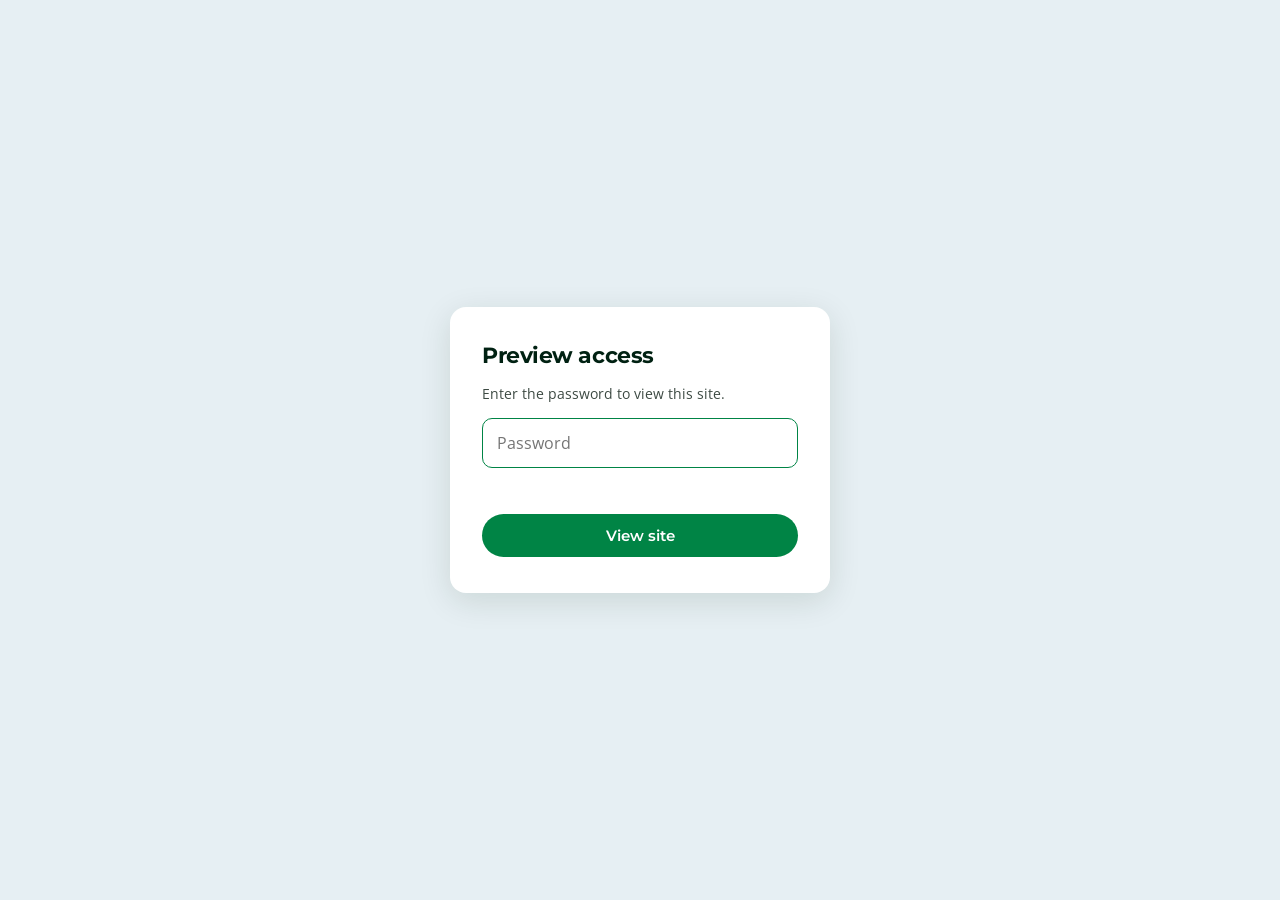
==== commit bac39ba6: "Add files via upload" ====
--- a/index.html
+++ b/index.html
@@ -2,7 +2,7 @@
 <html lang="en"><head><meta charset="utf-8"><meta name="robots" content="noindex,nofollow,noarchive,nosnippet,noimageindex"><style id="hfs-gate-css">html.hfs-locked body>*:not(#hfs-gate){display:none!important}#hfs-gate{position:fixed;inset:0;z-index:99999;display:grid;place-items:center;background:#E6EFF3;font-family:'Open Sans',system-ui,sans-serif;padding:24px}#hfs-gate form{background:#fff;border-radius:16px;padding:36px 32px;width:min(380px,100%);display:flex;flex-direction:column;gap:14px;box-shadow:0 8px 32px rgba(0,40,20,.12)}#hfs-gate h1{margin:0;font:700 22px/1.2 Montserrat,system-ui,sans-serif;color:#002112}#hfs-gate p{margin:0;color:#3d4a43;font-size:14px}#hfs-gate input{font:inherit;font-size:16px;padding:12px 14px;border:1.5px solid #b8c7bf;border-radius:10px;outline:none}#hfs-gate input:focus{border-color:#008445}#hfs-gate button{font:600 15px Montserrat,system-ui,sans-serif;padding:12px;border:0;border-radius:999px;background:#008445;color:#fff;cursor:pointer}#hfs-gate button:hover{background:#006b38}#hfs-gate .err{color:#b3261e;font-size:13px;min-height:18px}</style><script>(function(){var H="058d618399e653592bb85fe195241a349c927ee1573c7952b78b28d543162c82",K="hfs-gate";try{if(localStorage.getItem(K)===H)return}catch(e){}document.documentElement.classList.add("hfs-locked");document.addEventListener("DOMContentLoaded",function(){var g=document.createElement("div");g.id="hfs-gate";g.innerHTML='<form><h1>Preview access</h1><p>Enter the password to view this site.</p><input type="password" autocomplete="current-password" placeholder="Password" aria-label="Password" autofocus><div class="err"></div><button type="submit">View site</button></form>';document.body.appendChild(g);var f=g.querySelector("form"),i=g.querySelector("input"),e=g.querySelector(".err");f.onsubmit=async function(ev){ev.preventDefault();var b=await crypto.subtle.digest("SHA-256",new TextEncoder().encode(i.value));var h=Array.from(new Uint8Array(b)).map(function(x){return x.toString(16).padStart(2,"0")}).join("");if(h===H){try{localStorage.setItem(K,H)}catch(_){}g.remove();document.documentElement.classList.remove("hfs-locked");window.dispatchEvent(new Event("resize"))}else{e.textContent="Incorrect password.";i.select()}}})})();</script><meta name="viewport" content="width=device-width,initial-scale=1">
 <title>HF Sinclair</title><link rel="icon" type="image/png" sizes="32x32" href="favicon-32.png"><link rel="icon" type="image/png" sizes="192x192" href="favicon-192.png"><link rel="apple-touch-icon" href="apple-touch-icon.png">
 <link rel="preconnect" href="https://fonts.googleapis.com"><link href="https://fonts.googleapis.com/css2?family=Open+Sans:ital,wght@0,400;0,500;0,600;0,700;1,400;1,600&family=Montserrat:wght@500;600;700&family=Material+Symbols+Rounded:opsz,wght,FILL@24,400,0..1&display=swap" rel="stylesheet">
-<link rel="stylesheet" href="https://unpkg.com/leaflet@1.9.4/dist/leaflet.css"><link rel="stylesheet" href="hfs-locator.css?v=20261012c"><link rel="stylesheet" href="hfs-giftcards.css?v=20261014a"><link rel="stylesheet" href="hfs-faqs.css?v=20261019a"><link rel="stylesheet" href="hfs-footprint.css?v=20261019c"><link rel="stylesheet" href="hfs-media.css?v=20261015a"><link rel="stylesheet" href="hfs-news.css?v=20261020c"><link rel="stylesheet" href="hfs-cs.css?v=20261020a"><link rel="stylesheet" href="hfs-partners.css?v=20261020b"><link rel="stylesheet" href="hfs-folds.css?v=20261015c"><link rel="stylesheet" href="hfs-dinopay.css?v=20261027h"><link rel="stylesheet" href="hfs-today.css?v=20261019a"><link rel="stylesheet" href="hfs-merch.css?v=20261015h"><link rel="stylesheet" href="hfs-ask.css?v=20261019a"><link rel="stylesheet" href="hfs-trip.css?v=20261012e"><link rel="stylesheet" href="hfs-savings.css?v=20261012c"><link rel="stylesheet" href="hfs-guides.css?v=20261012j"><link rel="stylesheet" href="hfs-commercial.css?v=20261012a"><link rel="stylesheet" href="hfs-dinostory.css?v=20261012b"><link rel="stylesheet" href="hfs-quality.css?v=20261013g"><link rel="stylesheet" href="hfs-elite.css?v=20261013b"><link rel="stylesheet" href="hfs-dinocare.css?v=20261019a"><link rel="stylesheet" href="hfs-gallery.css?v=20261012a"><link rel="stylesheet" href="hfs-wallet.css?v=20261012a"><style>
+<link rel="stylesheet" href="https://unpkg.com/leaflet@1.9.4/dist/leaflet.css"><link rel="stylesheet" href="hfs-locator.css?v=20261012c"><link rel="stylesheet" href="hfs-giftcards.css?v=20261014a"><link rel="stylesheet" href="hfs-faqs.css?v=20261019a"><link rel="stylesheet" href="hfs-footprint.css?v=20261019c"><link rel="stylesheet" href="hfs-media.css?v=20261015a"><link rel="stylesheet" href="hfs-news.css?v=20261020c"><link rel="stylesheet" href="hfs-cs.css?v=20261020a"><link rel="stylesheet" href="hfs-partners.css?v=20261020b"><link rel="stylesheet" href="hfs-folds.css?v=20261015c"><link rel="stylesheet" href="hfs-dinopay.css?v=20261027h"><link rel="stylesheet" href="hfs-today.css?v=20261019a"><link rel="stylesheet" href="hfs-merch.css?v=20261015h"><link rel="stylesheet" href="hfs-ask.css?v=20261019a"><link rel="stylesheet" href="hfs-trip.css?v=20261012e"><link rel="stylesheet" href="hfs-savings.css?v=20261012c"><link rel="stylesheet" href="hfs-guides.css?v=20261012j"><link rel="stylesheet" href="hfs-commercial.css?v=20261012a"><link rel="stylesheet" href="hfs-dinostory.css?v=20261012b"><link rel="stylesheet" href="hfs-quality.css?v=20261013g"><link rel="stylesheet" href="hfs-elite.css?v=20261013b"><link rel="stylesheet" href="hfs-dinocare.css?v=20261019a"><link rel="stylesheet" href="hfs-gallery.css?v=20261012a"><link rel="stylesheet" href="hfs-wallet.css?v=20261012a"><link rel="stylesheet" href="hfs-network.css?v=20261110o"><style>
 :root{--p:#008445;--on-p:#fff;--pc:#c8ecd8;--on-pc:#002112;--sc:#cdebdb;--on-sc:#00391d;--t:#b14a1f;--tc:#ffdbcb;--on-tc:#3a0a00;--s:#FFFFFF;--s-low:#E6EFF3;--s-c:#E6EFF3;--s-high:#d6e3e9;--s-top:#fff;--on-s:#1a1c19;--on-sv:#43483f;--ol:#73796e;--olv:#c9d6dc;--inv:#1d211e;--on-inv:#f1f1ea;--red:#EE2F25;--e1:0 1px 2px rgba(0,0,0,.3),0 1px 3px 1px rgba(0,0,0,.15);--e2:0 1px 2px rgba(0,0,0,.3),0 2px 6px 2px rgba(0,0,0,.15);--ff:"proxima-nova","Proxima Nova","Open Sans",system-ui,sans-serif;--fb:"proxima-nova","Proxima Nova","Open Sans",system-ui,sans-serif;--fa:Montserrat,"Open Sans",system-ui,sans-serif}
 body.dark{--p:#7fd6a3;--on-p:#00321a;--pc:#1f5135;--on-pc:#c9f4dc;--sc:#344740;--on-sc:#d2e8d4;--t:#ffb697;--tc:#6c2c0f;--on-tc:#ffdbcb;--s:#0a0d0b;--s-low:#161a17;--s-c:#1d211e;--s-high:#232825;--s-top:#0e110f;--on-s:#e3e2da;--on-sv:#b8bdb1;--ol:#8c9286;--olv:#2f3530;--inv:#050706;--red:#ff6b6b}
 *{box-sizing:border-box}html,body{margin:0}
@@ -368,21 +368,28 @@
 <main id="main"></main>
 <footer><div class="wrap ftop"><a href="#/"><img src="sinclair-logo-muytmmqf-u3sg.png" alt="HF Sinclair"></a></div><div class="wrap cols" id="fcols"></div><div class="legal"><div class="wrap"><span>© 2026 HF SINCLAIR CORPORATION</span><a href="#/privacy-policy">Privacy Policy</a><a href="#/terms-of-use">Terms of Use</a><a href="#/cookie-policy">Cookie Policy</a><a href="#/manage-cookies">Manage Cookies</a><a href="#/accessibility">Accessibility</a></div></div></footer>
 <script src="image-slot.js?v=20261015a"></script><script src="hfs-news.js?v=20261020d"></script>
-<script src="hfs-sitemap.js?v=20261103a"></script><script src="hfs-giftcards.js?v=20261014a"></script><script src="hfs-contact.js?v=20261019a"></script><script src="hfs-cs.js?v=20261020b"></script><script src="hfs-faqs.js?v=20261019a"></script><script src="hfs-terminals.js?v=20261019c"></script><script src="hfs-footprint.js?v=20261019b"></script><script src="hfs-media.js?v=20261020c"></script><script src="hfs-partners.js?v=20261020b"></script><script src="hfs-folds.js?v=20261015c"></script><script src="hfs-dinopay.js?v=20261027g"></script><script src="hfs-today.js?v=20261019a"></script><script src="hfs-merch.js?v=20261015d"></script><script src="hfs-ask.js?v=20261019b"></script><script src="https://unpkg.com/leaflet@1.9.4/dist/leaflet.js"></script><script src="hfs-locator.js?v=20261012d"></script><script src="hfs-trip.js?v=20261012g"></script><script src="hfs-savings.js?v=20261012c"></script><script src="hfs-guides.js?v=20261012f"></script><script src="hfs-commercial.js?v=20261012a"></script><script src="hfs-dinostory.js?v=20261012a"></script><script src="hfs-dinocare.js?v=20261013f"></script><script src="hfs-elite.js?v=20261013a"></script><script src="hfs-quality.js?v=20261013h"></script><script src="hfs-gallery.js?v=20261012a"></script><script src="hfs-wallet.js?v=20261012a"></script>
+<script src="hfs-sitemap.js?v=20261103a"></script><script src="hfs-network.js?v=20261110i"></script><script src="hfs-why.js?v=20261110f"></script><script src="hfs-licensing.js?v=20261110f"></script><script src="hfs-giftcards.js?v=20261014a"></script><script src="hfs-contact.js?v=20261110a"></script><script src="hfs-cs.js?v=20261020b"></script><script src="hfs-faqs.js?v=20261019a"></script><script src="hfs-terminals.js?v=20261019c"></script><script src="hfs-footprint.js?v=20261019b"></script><script src="hfs-media.js?v=20261020c"></script><script src="hfs-partners.js?v=20261020b"></script><script src="hfs-folds.js?v=20261015c"></script><script src="hfs-dinopay.js?v=20261027g"></script><script src="hfs-today.js?v=20261110a"></script><script src="hfs-merch.js?v=20261015d"></script><script src="hfs-ask.js?v=20261019b"></script><script src="https://unpkg.com/leaflet@1.9.4/dist/leaflet.js"></script><script src="hfs-locator.js?v=20261012d"></script><script src="hfs-trip.js?v=20261012g"></script><script src="hfs-savings.js?v=20261012c"></script><script src="hfs-guides.js?v=20261012f"></script><script src="hfs-commercial.js?v=20261012a"></script><script src="hfs-dinostory.js?v=20261012a"></script><script src="hfs-dinocare.js?v=20261013f"></script><script src="hfs-elite.js?v=20261013a"></script><script src="hfs-quality.js?v=20261013h"></script><script src="hfs-gallery.js?v=20261012a"></script><script src="hfs-wallet.js?v=20261012a"></script>
 <script>
-const SLOT_IMG={"st-harry":"design-files/today-harry.webp","sh-sinclair-today":"design-files/heritage-sinclair-today.webp","sh-our-history":"design-files/heritage-our-history.webp","sh-interactive-gallery":"design-files/heritage-interactive-gallery.webp","st-timeline":"design-files/today-timeline.webp","st-gallery":"design-files/today-gallery.webp","sh-hero":"design-files/heritage-hero.webp","qf-e15-gas":"design-files/qf-e15-gas.webp","qf-dinocare":"design-files/quality-dinocare-logo.webp","qf-elite-diesel":"design-files/qf-elite-diesel.webp","dc-ben-0":"design-files/dinocare-ben-0.webp","dc-ben-1":"design-files/dinocare-ben-1.webp","dc-ben-2":"design-files/dinocare-ben-2.webp","dc-ben-3":"design-files/dinocare-ben-3.webp","home-station":"design-files/home-station.webp","cp-hero":"design-files/commercial-hero.webp","sg-summer":"design-files/guide-summer.webp","sg-fall":"design-files/guide-fall.webp","sg-winter":"design-files/guide-winter.webp","sg-spring":"design-files/guide-spring.webp","dt-hero":"design-files/dt-hero.png?v=2","dt-trip-planner":"design-files/dt-trip-planner.png?v=2","dt-savings-calculators":"design-files/dt-savings-calculators.png?v=2","dt-seasonal-guides":"design-files/dt-seasonal-guides.png?v=2","cat-on-the-road":"design-files/menu-on-the-road.webp","cat-at-the-pump":"design-files/menu-at-the-pump.webp","ft-google-play":"design-files/badge-google-play-sm.png","ft-app-store":"design-files/badge-app-store-sm.png","cat-in-the-shop":"design-files/menu-in-the-shop.webp","cat-our-story":"design-files/menu-our-story.webp","gal-c1":"design-files/gallery-c1.webp","gal-c1-2":"design-files/gallery-c1-2.webp","gal-c1-3":"design-files/gallery-c1-3.webp","gal-feat-s01":"design-files/gallery-feat-s01.webp","gal-feat-s02":"design-files/gallery-feat-s02.webp","gal-feat-s03":"design-files/gallery-feat-s03.webp","feat-folds-of-honor":"design-files/feat-folds-of-honor.webp","feat-folds-2024":"design-files/feat-folds-2024.webp","store-collectibles":"design-files/store-collectibles.webp","store-apparel":"design-files/store-apparel.webp","store-toys":"design-files/store-toys.webp","store-home":"design-files/store-home.webp","bp-macys":"design-files/partners-bp-macys.webp","bp-utah":"design-files/partners-bp-utah.webp","pt-fueling-folds-of-honor":"design-files/partners-pt-fueling-folds-of-honor.webp","pt-brand-partnerships":"design-files/partners-pt-brand-partnerships.webp","pt-seasonal-giveaways":"design-files/partners-pt-seasonal-giveaways.webp","pt-sponsorships":"design-files/partners-pt-sponsorships.webp","pt-hero":"design-files/partners-pt-hero.webp"},slotSrc=id=>SLOT_IMG[id]?` src="${SLOT_IMG[id]}"`:'';
+const SLOT_IMG={"st-harry":"design-files/today-harry.webp","sh-sinclair-today":"design-files/heritage-sinclair-today.webp","sh-our-history":"design-files/heritage-our-history.webp","sh-interactive-gallery":"design-files/heritage-interactive-gallery.webp","st-timeline":"design-files/today-timeline.webp","st-gallery":"design-files/today-gallery.webp","sh-hero":"design-files/heritage-hero.webp","qf-e15-gas":"design-files/qf-e15-gas.webp","qf-dinocare":"design-files/quality-dinocare-logo.webp","qf-elite-diesel":"design-files/qf-elite-diesel.webp","dc-ben-0":"design-files/dinocare-ben-0.webp","dc-ben-1":"design-files/dinocare-ben-1.webp","dc-ben-2":"design-files/dinocare-ben-2.webp","dc-ben-3":"design-files/dinocare-ben-3.webp","home-station":"design-files/home-station.webp","cp-hero":"design-files/commercial-hero.webp","sg-summer":"design-files/guide-summer.webp","sg-fall":"design-files/guide-fall.webp","sg-winter":"design-files/guide-winter.webp","sg-spring":"design-files/guide-spring.webp","dt-hero":"design-files/dt-hero.png?v=2","dt-trip-planner":"design-files/dt-trip-planner.png?v=2","dt-savings-calculators":"design-files/dt-savings-calculators.png?v=2","dt-seasonal-guides":"design-files/dt-seasonal-guides.png?v=2","cat-on-the-road":"design-files/menu-on-the-road.webp","cat-at-the-pump":"design-files/menu-at-the-pump.webp","ft-google-play":"design-files/badge-google-play-sm.png","ft-app-store":"design-files/badge-app-store-sm.png","cat-in-the-shop":"design-files/menu-in-the-shop.webp","cat-our-story":"design-files/menu-our-story.webp","gal-c1":"design-files/gallery-c1.webp","gal-c1-2":"design-files/gallery-c1-2.webp","gal-c1-3":"design-files/gallery-c1-3.webp","gal-feat-s01":"design-files/gallery-feat-s01.webp","gal-feat-s02":"design-files/gallery-feat-s02.webp","gal-feat-s03":"design-files/gallery-feat-s03.webp","feat-folds-of-honor":"design-files/feat-folds-of-honor.webp","feat-folds-2024":"design-files/feat-folds-2024.webp","store-collectibles":"design-files/store-collectibles.webp","store-apparel":"design-files/store-apparel.webp","store-toys":"design-files/store-toys.webp","store-home":"design-files/store-home.webp","bp-macys":"design-files/partners-bp-macys.webp","bp-utah":"design-files/partners-bp-utah.webp","pt-fueling-folds-of-honor":"design-files/partners-pt-fueling-folds-of-honor.webp","pt-brand-partnerships":"design-files/partners-pt-brand-partnerships.webp","pt-seasonal-giveaways":"design-files/partners-pt-seasonal-giveaways.webp","pt-sponsorships":"design-files/partners-pt-sponsorships.webp","pt-hero":"design-files/partners-pt-hero.webp","wy-difference":"design-files/why-sinclair-difference.webp","lc-hero":"design-files/licensees-hero.webp","lc-included":"design-files/licensees-included.webp","pws-dist":"design-files/fit-distributor.webp","pws-deal":"design-files/fit-dealer.webp","pws-lic":"design-files/fit-licensee.webp","pws-jv":"design-files/fit-joint-venture.webp"},slotSrc=id=>SLOT_IMG[id]?` src="${SLOT_IMG[id]}"`:'';
 const SM=window.HFS_SITEMAP,UT=window.HFS_UTILITY,FT=window.HFS_FOOTER,$=s=>document.querySelector(s);
 const idx={};SM.forEach(a=>{idx[a.id]={n:a,l:1};a.children.forEach(b=>{idx[b.id]={n:b,l:2,p1:a};(b.children||[]).forEach(c=>idx[c.id]={n:c,l:3,p1:a,p2:b})})});UT.forEach(u=>idx[u.id]={n:u,l:0});
-const href=id=>{const e=idx[id];if(!e)return'#/';if(e.n.ext)return e.n.ext;if(e.n.link)return href(e.n.link);if(e.l===3)return`#/${e.p1.id}/${e.p2.id}/${id}`;if(e.l===2)return`#/${e.p1.id}/${id}`;return`#/${id}`};
+const href=id=>{const e=idx[id];if(!e)return'#/';if(e.n.hash)return e.n.hash;if(e.n.ext)return e.n.ext;if(e.n.link)return href(e.n.link);if(e.l===3)return`#/${e.p1.id}/${e.p2.id}/${id}`;if(e.l===2)return`#/${e.p1.id}/${id}`;return`#/${id}`};
 const TWK=/*EDITMODE-BEGIN*/{"dinoStoryIn":"in-the-shop"}/*EDITMODE-END*/;
 function placeStory(to){const st=idx['the-dino-story'].n;SM.forEach(a=>{const i=a.children.indexOf(st);if(i>=0)a.children.splice(i,1)});idx[to].n.children.unshift(st)}
 placeStory(TWK.dinoStoryIn);
+const DI0=idx['distributors'].n.children.slice(),NET=idx['partner-with-us'].n,NET0=NET.children.slice(),DEAL=idx['dealers'].n,DEAL0=DEAL.children.slice(),LIC=idx['licensees'].n,LIC0=LIC.children.slice(),JV=idx['joint-venture'].n,JV0=JV.children.slice(),PWH='#/partner-with-us/partner-with-sinclair';
+const PWS={id:'partner-with-sinclair',name:'Partner With Sinclair',lead:true,sub:'Not sure which fits? Start here.',children:[{id:'compare-partner-types',name:'Compare Partner Types',hash:PWH},{id:'find-my-fit',name:'Find My Fit',hash:PWH+'?s=finder'},{id:'why-the-sinclair-brand',name:'Why the Sinclair Brand'}]};
+const HLW={id:'how-licensing-works',name:'How Licensing Works'},HJV={id:'how-joint-ventures-work',name:'How Joint Ventures Work'};
+idx[PWS.id]={n:PWS,l:2,p1:NET};PWS.children.forEach(c=>idx[c.id]={n:c,l:3,p1:NET,p2:PWS});idx[HLW.id]={n:HLW,l:3,p1:NET,p2:LIC};const LRD={id:'licensee-request-details',name:'Request More Details',hash:'#/contact-us?topic=licensee'};idx[LRD.id]={n:LRD,l:3,p1:NET,p2:LIC};const JRD={id:'jv-request-details',name:'Request More Details',hash:'#/contact-us?topic=jv'};idx[JRD.id]={n:JRD,l:3,p1:NET,p2:JV};idx[HJV.id]={n:HJV,l:3,p1:NET,p2:JV};
+const NSUB={distributors:'You supply fuel to stations',dealers:'You run a Sinclair station',licensees:'You use the Sinclair brand','joint-venture':'You co-invest in a new site'};
+const FLT=idx['fleets'].n,FLT0=FLT.children.slice(),LG=NET.logins,LGX=n=>{const l=LG.find(x=>x.name===n);return{id:'x-'+n.toLowerCase().replace(/\W+/g,'-'),name:n,ext:l.href,xl:true}};
+function placeNetwork(fr){window.NETFR=fr;NET.logins=fr?null:LG;const DI=idx['distributors'].n;DI.children=fr?[...DI0,LGX('B2B Portal')]:DI0.slice();FLT.children=fr?[...FLT0,LGX('Fleet Track Online')]:FLT0.slice();NET.children=fr?[PWS,...NET0]:NET0.slice();DEAL.children=fr?[...DEAL0.filter(c=>c.id!=='branding-opportunities'),LGX('Brand Excellence')]:DEAL0.slice();const RD=c=>c.name==='Request Details'?{...c,name:'Request More Details'}:c;LIC.children=fr?[HLW,...LIC0.map(c=>c.id==='request-details'?LRD:RD(c))]:LIC0.slice();JV.children=fr?[HJV,...JV0.map(c=>c.id==='request-details'?JRD:RD(c))]:JV0.slice();NET0.forEach(b=>{if(fr)b.sub=NSUB[b.id];else delete b.sub})}
 (()=>{const p=document.createElement('div');p.id='twk';p.hidden=true;p.innerHTML='<div class="twk-h"><b>Tweaks</b><button class="twk-x" aria-label="Close">×</button></div><div class="twk-l">The DINO Story column</div><div class="twk-seg"><button data-v="in-the-shop">In the Shop</button><button data-v="our-story">About Us</button></div>';
 const st=document.createElement('style');st.textContent='#twk{position:fixed;right:16px;bottom:16px;z-index:9999;width:260px;background:#fff;color:#1a1a1a;border-radius:14px;box-shadow:0 8px 32px rgba(0,0,0,.22);padding:14px;font:500 13px/1.3 system-ui,sans-serif;display:grid;gap:10px}#twk[hidden]{display:none}.twk-h{display:flex;justify-content:space-between;align-items:center}.twk-x{border:0;background:none;font-size:18px;cursor:pointer;line-height:1}.twk-l{color:#555}.twk-seg{display:grid;grid-template-columns:1fr 1fr;gap:4px;background:#eee;border-radius:10px;padding:3px}.twk-seg button{border:0;background:none;border-radius:8px;padding:8px 6px;font:600 12px/1 system-ui,sans-serif;cursor:pointer;color:#333}.twk-seg button.on{background:#fff;box-shadow:0 1px 3px rgba(0,0,0,.15)}';
 document.head.appendChild(st);document.body.appendChild(p);
 const sync=()=>p.querySelectorAll('[data-v]').forEach(b=>b.classList.toggle('on',b.dataset.v===TWK.dinoStoryIn));sync();
 p.addEventListener('click',e=>{if(e.target.closest('.twk-x')){p.hidden=true;parent.postMessage({type:'__edit_mode_dismissed'},'*');return}const b=e.target.closest('[data-v]');if(!b)return;TWK.dinoStoryIn=b.dataset.v;placeStory(b.dataset.v);sync();if(openL1)openMega(openL1);if(typeof drawer!=='undefined'&&drawer.classList.contains('open'))dRender();parent.postMessage({type:'__edit_mode_set_keys',edits:{dinoStoryIn:b.dataset.v}},'*')});
-document.getElementById('lang').addEventListener('change',e=>{const v=e.target.value==='Français'?'our-story':'in-the-shop';TWK.dinoStoryIn=v;placeStory(v);sync();if(openL1)openMega(openL1)});
+document.getElementById('lang').addEventListener('change',e=>{const v=e.target.value==='Français'?'our-story':'in-the-shop';TWK.dinoStoryIn=v;placeStory(v);placeNetwork(e.target.value==='Français');sync();if(openL1)openMega(openL1)});
 addEventListener('message',e=>{const t=e.data&&e.data.type;if(t==='__activate_edit_mode')p.hidden=false;else if(t==='__deactivate_edit_mode')p.hidden=true});
 parent.postMessage({type:'__edit_mode_available'},'*')})();
 const esc=s=>String(s).replace(/&/g,'&amp;').replace(/</g,'&lt;');
@@ -390,13 +397,14 @@
 // L1 nav + mega
 $('#l1nav').innerHTML=SM.map(a=>`<button class="l1btn" data-l1="${a.id}" aria-expanded="false" aria-haspopup="true">${esc(a.name)}<span class="ms">expand_more</span></button>`).join('');
 const nearHref=k=>href('find-a-station')+'?near='+k;
+const leadBox=a=>{const L=a.children.find(b=>b.lead);return L?`<div class="mlead"><b>Not sure which partnership fits?</b><p>Compare all four partner types by answering 3 quick questions.</p><a class="pws-btn" href="${href(L.id)}"><span class="ms" aria-hidden="true">checklist</span>Find My Fit</a><div class="mlead-l">${L.children.slice(2).map(c=>`<a href="${href(c.id)}">${esc(c.name)}<span class="ms">arrow_forward</span></a>`).join('')}</div></div>`:''};
 const menuKids=b=>(b.children||[]).filter(c=>!c.filter);
 const loginList=a=>!a.logins?'':`<div class="logins"><h4>Partner logins</h4>${a.logins.map(l=>`<a href="${l.href}" target="_blank" rel="noopener"><span class="ms">login</span>${esc(l.name)}</a>`).join('')}</div>`;
 function fitLines(){const cols=mega.querySelector('.mega-cols');if(!cols)return;cols.style.removeProperty('--ln');let w=176;cols.querySelectorAll('.mcol').forEach(m=>{if(m.dataset.mw)return;m.style.width='max-content';w=Math.max(w,m.offsetWidth);m.style.width=''});cols.style.setProperty('--ln',Math.ceil(w)+'px')}
 addEventListener('resize',()=>{if(openL1)fitLines()});
 const mega=$('#mega'),scrim=$('#scrim');let openL1=null,curPage=null;
 function closeMega(){openL1=null;mega.classList.remove('open');scrim.classList.remove('on');document.querySelectorAll('.l1btn').forEach(b=>b.setAttribute('aria-expanded','false'))}
-function openMega(id){const a=idx[id].n;openL1=id;mega.innerHTML=`<div class="wrap"><div class="mega-intro"><h3>${esc(a.name)}</h3>${a.logins?loginList(a):`<div class="cat-img"><image-slot id="cat-${a.id}"${slotSrc('cat-'+a.id)} shape="rounded" radius="16" placeholder="${esc(a.name)} category image"></image-slot></div>`}</div><div class="mega-cols">${a.children.map(b=>`<div class="mcol"${b.mw?` data-mw="${b.mw}" style="width:${b.mw}px"`:''}>${b.nolink?`<span class="mh">${esc(b.name)}<span class="ms">arrow_forward</span></span>`:`<a class="mh${b.id===curPage?' on':''}" href="${href(b.id)}">${esc(b.name)}<span class="ms">arrow_forward</span></a>`}${menuKids(b).map(c=>`<a class="ml${c.id===curPage?' on':''}" href="${href(c.id)}">${esc(c.name)}${c.desc&&c.menuDesc!==false?`<small>${esc(c.desc)}</small>`:''}</a>`).join('')}${(b.quick||[]).map(k=>`<a class="ml ml-near" href="${nearHref(k.k)}"><span class="ms">near_me</span>${esc(k.label||k.name+' near me')}</a>`).join('')}</div>`).join('')}</div></div>`;mega.classList.add('open');fitLines();scrim.classList.add('on');document.querySelectorAll('.l1btn').forEach(b=>b.setAttribute('aria-expanded',b.dataset.l1===id))}
+function openMega(id){const a=idx[id].n;openL1=id;mega.innerHTML=`<div class="wrap"><div class="mega-intro"><h3>${esc(a.name)}</h3>${leadBox(a)}${a.logins?loginList(a):a.id==='partner-with-us'?'':`<div class="cat-img"><image-slot id="cat-${a.id}"${slotSrc('cat-'+a.id)} shape="rounded" radius="16" placeholder="${esc(a.name)} category image"></image-slot></div>`}</div><div class="mega-cols">${a.children.filter(b=>!b.lead).map(b=>`<div class="mcol"${b.mw?` data-mw="${b.mw}" style="width:${b.mw}px"`:''}>${b.nolink?`<span class="mh">${esc(b.name)}<span class="ms">arrow_forward</span></span>`:`<a class="mh${b.id===curPage?' on':''}${b.sub?' has-sub':''}" href="${href(b.id)}">${esc(b.name)}<span class="ms">arrow_forward</span>${b.sub?`<span class="msub">${esc(b.sub)}</span>`:''}</a>`}${menuKids(b).map(c=>`<a class="ml${c.id===curPage?' on':''}" href="${c.xl?c.ext:href(c.id)}"${c.xl?' target="_blank" rel="noopener"':''}>${esc(c.name)}${c.xl?'<span class="ms ml-x">open_in_new</span>':''}${c.tag?`<span class="mtag${c.tag==='Moved'?' mv':''}">${c.tag}</span>`:''}${c.desc&&c.menuDesc!==false?`<small>${esc(c.desc)}</small>`:''}</a>`).join('')}${(b.quick||[]).map(k=>`<a class="ml ml-near" href="${nearHref(k.k)}"><span class="ms">near_me</span>${esc(k.label||k.name+' near me')}</a>`).join('')}</div>`).join('')}</div></div>`;mega.classList.add('open');fitLines();scrim.classList.add('on');document.querySelectorAll('.l1btn').forEach(b=>b.setAttribute('aria-expanded',b.dataset.l1===id))}
 $('#l1nav').addEventListener('click',e=>{const b=e.target.closest('.l1btn');if(!b)return;openL1===b.dataset.l1?closeMega():openMega(b.dataset.l1)});
 
 scrim.onclick=()=>{closeMega();closeDrawer()};
@@ -491,7 +499,7 @@
 const OH='https://www.sinclairoil.com/history/';
 function historyPage(e){const c=e.n,a=e.p1,b=e.p2,D=['1900','1910','1920','1930','1940','1950','1960','1970','1980','1990','2000','2010'];return `<div class="wrap">${crumbs([[a.name],[b.name,href(b.id)],[c.name]])}<section class="oh-hero"><div class="oh-hi"><div class="oh-vid"><iframe src="https://www.youtube.com/embed/EDQblleTKpw?rel=0" title="Sinclair Oil: 100 years of history" referrerpolicy="strict-origin-when-cross-origin" allow="accelerometer; autoplay; clipboard-write; encrypted-media; gyroscope; picture-in-picture" allowfullscreen loading="lazy"></iframe></div><div class="oh-hc"><span class="kicker">${esc(b.name)}</span><h1>Travel Back in Time with DINO</h1><p class="oh-tag">Looking back on 100 years of pushing forward.</p><p>Explore our interactive history section.</p><a class="hbtn red" href="${OH}1900.html" target="_blank" rel="noopener">Start Your Journey<span class="ms">open_in_new</span></a></div></div></section></div><section class="oh-dec" aria-labelledby="ohDecH"><div class="wrap"><div class="oh-dh"><h2 id="ohDecH">Jump to any decade</h2><p>Each decade opens in a new tab.</p></div><ul class="oh-grid">${D.map(y=>`<li><a href="${OH}${y}.html" target="_blank" rel="noopener"><img src="${OH}img/${y}s_dino_SM.png" alt="DINO in a ${y}s art print" loading="lazy">${y}s<span class="sr-only"> (opens in a new tab)</span></a></li>`).join('')}</ul></div></section>${partnerBand()}`}
 const PW={distributors:['local_shipping','Supply Sinclair fuel to stations in your region.'],dealers:['storefront','Brand your station with Sinclair and DINO.'],fleets:['airport_shuttle','Fuel cards and programs built for business fleets.'],licensees:['handshake','Bring the Sinclair brand to your products.']};
-function partnerBand(){const p=idx['partner-with-us'].n;return `<section class="pw-band" aria-labelledby="pwH"><div class="wrap"><div class="pw-in"><div class="pw-h"><div><span class="hk"><span class="ms">diversity_3</span>${esc(p.name)}</span><h2 id="pwH">Be part of the next 100 years</h2><p>Join the distributors, dealers, fleets and licensees who carry the Sinclair name forward.</p></div></div><div class="pw-cards">${p.children.map(b=>{const d=PW[b.id]||['arrow_forward',''];return `<a class="pw-c" href="${href(b.id)}"><span class="ms">${d[0]}</span><b>${esc(b.name)}</b><small>${d[1]}</small><span class="go">Learn more<span class="ms">arrow_forward</span></span></a>`}).join('')}</div></div></div></section>`}
+function partnerBand(){const p=idx['partner-with-us'].n;return `<section class="pw-band" aria-labelledby="pwH"><div class="wrap"><div class="pw-in"><div class="pw-h"><div><span class="hk"><span class="ms">diversity_3</span>${esc(p.name)}</span><h2 id="pwH">Be part of the next 100 years</h2><p>Join the distributors, dealers, fleets and licensees who carry the Sinclair name forward.</p></div></div><div class="pw-cards">${p.children.filter(b=>!b.lead).map(b=>{const d=PW[b.id]||['arrow_forward',''];return `<a class="pw-c" href="${href(b.id)}"><span class="ms">${d[0]}</span><b>${esc(b.name)}</b><small>${d[1]}</small><span class="go">Learn more<span class="ms">arrow_forward</span></span></a>`}).join('')}</div></div></div></section>`}
 function storyPage(e){if(!window.HFSDinoStory)return e.l===2?l2page(e):l3page(e);return e.l===2?HFSDinoStory.render({crumbs:x=>crumbs(x.filter((_,i)=>i!==1)),href,src:slotSrc,a:e.p1,b:e.p1,c:e.n}):HFSDinoStory.render({crumbs,href,src:slotSrc,a:e.p1,b:e.p2,c:e.n})}
 function dcPage(e){return window.HFSDinocare?HFSDinocare.render({crumbs,href,src:slotSrc,a:e.p1,b:e.p2,c:e.n}):l3page(e)}
 function commPage(e){return window.HFSCommercial?HFSCommercial.render({crumbs,href,src:slotSrc,a:e.p1,b:e.p2,c:e.n}):l3page(e)}
@@ -503,8 +511,8 @@
 function nrPage(e,tab,qs){const nr=e.l===2?e.n:e.p2;return HFSNews.render({href,src:slotSrc,qs,tab,nr,crumbs:crumbs([[e.p1.name],[nr.name]]),crumbsA:t=>crumbs([[e.p1.name],[nr.name,href(nr.id)],[t]]),media:window.HFSMedia?HFSMedia.render({href,embed:true}):''})}
 function route(){closeMega();closeDrawer();const [hp,qs]=location.hash.split('?');const parts=hp.replace(/^#\/?/,'').split('/').filter(Boolean);const near=new URLSearchParams(qs||'').get('near');const id=parts[parts.length-1];const e=id&&idx[id];
  let html,title='HF Sinclair',cur=null;
- if(!e||e.l===1){html=home()}else if(e.l===2){html=e.n.id==='driver-tools'?dtPage(e):e.n.id==='sinclair-heritage'?shPage(e):e.n.id==='the-dino-story'?storyPage(e):e.n.id==='partnerships'?ptPage(e):e.n.id==='newsroom'&&window.HFSNews?nrPage(e,'press-releases',qs):l2page(e);title=e.n.name;cur=e.p1.id}else if(e.l===3){html=id==='interactive-gallery'?galPage(e):id==='download-the-apps'?appsPage(e):id==='find-a-dino-statue'?statuePage(e):id==='trip-planner'?tripPage(e):id==='savings-calculators'?calcPage(e):(id==='seasonal-guides'||id==='pump-seasonal-guides')?guidePage(e):id==='commercial-products'?commPage(e):id==='the-dino-story'?storyPage(e):id==='our-history'?historyPage(e):id==='terminal-map'&&window.HFSTerminals?HFSTerminals.render({href,crumbs:crumbs([[e.p1.name],[e.p2.name,href(e.p2.id)],[e.n.name]])}):id==='our-footprint'&&window.HFSFootprint?HFSFootprint.render({href,crumbs:crumbs([[e.p1.name],[e.p2.name,href(e.p2.id)],[e.n.name]])}):['press-releases','media-kits','blog'].includes(id)&&e.p2.id==='newsroom'&&window.HFSNews?nrPage(e,id,qs):id==='brand-partnerships'&&window.HFSPartners?HFSPartners.render({href,src:slotSrc,crumbs:crumbs([[e.p1.name],[e.p2.name,href(e.p2.id)],[e.n.name]])}):id==='sponsorships'&&window.HFSPartners?HFSPartners.render({href,src:slotSrc,kind:'spon',crumbs:crumbs([[e.p1.name],[e.p2.name,href(e.p2.id)],[e.n.name]])}):id==='seasonal-giveaways'&&window.HFSPartners?HFSPartners.render({href,src:slotSrc,kind:'corp',crumbs:crumbs([[e.p1.name],[e.p2.name,href(e.p2.id)],[e.n.name]])}):id==='fueling-folds-of-honor'&&window.HFSFolds?HFSFolds.render({href,src:slotSrc,crumbs:crumbs([[e.p1.name],[e.p2.name,href(e.p2.id)],[e.n.name]])}):id==='sinclair-today'&&window.HFSToday?HFSToday.render({href,src:slotSrc,crumbs:crumbs([[e.p1.name],[e.p2.name,href(e.p2.id)],[e.n.name]])}):id==='mobile-advantage'&&window.HFSDinopay?HFSDinopay.ma({href,src:slotSrc,crumbs:crumbs([[e.p1.name],[e.p2.name,href(e.p2.id)],[e.n.name]])}):id==='dinopay-app'&&window.HFSDinopay?HFSDinopay.render({href,src:slotSrc,crumbs:crumbs([[e.p1.name],[e.p2.name,href(e.p2.id)],[e.n.name]])}):id==='dinocare'?dcPage(e):l3page(e);title=e.n.name;cur=e.p1.id}else{html=id==='customer-service'&&window.HFSCS?HFSCS.render({href,crumbs:crumbs([[e.n.name]])}):id==='contact-us'&&window.HFSContact?HFSContact.render({href,crumbs:crumbs([[e.n.name]])}):id==='faqs'&&window.HFSFaqs?HFSFaqs.render({href,crumbs:crumbs([[e.n.name]])}):id==='ask-sinclair'?`<div class="wrap">${crumbs([[e.n.name]])}<div id="hfs-ask"></div></div>`:utilPage(e);title=e.n.name}
- $('#main').innerHTML=html;$('#main').classList.toggle('mr-page',id==='dino-merch');if(id==='our-footprint'&&window.HFSFootprint)HFSFootprint.mount();if(id==='terminal-map'&&window.HFSTerminals)HFSTerminals.mount();if(id==='faqs'&&window.HFSFaqs)HFSFaqs.mount(qs);if(id==='contact-us'&&window.HFSContact)HFSContact.mount(qs);if(id==='customer-service'&&window.HFSCS)HFSCS.mount(qs);if((!e||e.l===1)&&window.HFSWallet)HFSWallet.mount($('#hfs-wallet'),{href});if(id==='find-a-station'&&window.HFSLocator){const qk=near&&(e.n.quick||[]).find(k=>k.k===near);HFSLocator.mount($('#hfs-loc'),{groups:[...e.n.children,{id:'find-a-dino-statue',name:'Find a DINO Statue'}],preset:window.__locPreset||(qk?{me:true,f:qk.f}:new URLSearchParams(qs||'').get('fuel')?{me:true,f:[['fu',new URLSearchParams(qs||'').get('fuel')]]}:null)});}if(id==='ask-sinclair'&&window.HFSAsk)HFSAsk.mount($('#hfs-ask'),{href,idx,qs});if(id==='commercial-products'&&window.HFSCommercial)HFSCommercial.mount($('#main'));if((id==='seasonal-guides'||id==='pump-seasonal-guides')&&window.HFSGuides)HFSGuides.mount($('#hfs-guide'),{href,src:slotSrc});if(id==='savings-calculators'&&window.HFSSavings)HFSSavings.mount($('#hfs-calc'),{href});if(id==='trip-planner'&&window.HFSTrip)HFSTrip.mount($('#hfs-trip'));if(id==='find-a-dino-statue'&&window.HFSLocator){HFSLocator.statues($('#hfs-loc'));}if(id==='find-a-station'){window.__locPreset=null;if(window.__focusLoc){window.__focusLoc=false;const i=document.querySelector('#hfs-loc input[type=search]');i&&i.focus()}}if(id==='interactive-gallery'&&window.HFSGallery)HFSGallery.mount($('#hfs-gal'),{src:slotSrc});curPage=id||null;document.title=title==='HF Sinclair'?title:title+' · HF Sinclair';
+ if(!e||e.l===1){html=home()}else if(e.l===2){html=e.n.id==='driver-tools'?dtPage(e):e.n.id==='sinclair-heritage'?shPage(e):e.n.id==='the-dino-story'?storyPage(e):e.n.id==='partnerships'?ptPage(e):e.n.id==='licensees'&&window.NETFR&&window.HFSLic?HFSLic.l2({href,src:slotSrc,crumbs:crumbs([[e.p1.name],[e.n.name]])}):e.n.id==='partner-with-sinclair'&&window.HFSNetwork?HFSNetwork.render({href,src:slotSrc,logins:NET.logins,crumbs:crumbs([[e.p1.name],[e.n.name]])}):e.n.id==='newsroom'&&window.HFSNews?nrPage(e,'press-releases',qs):l2page(e);title=e.n.name;cur=e.p1.id}else if(e.l===3){html=id==='interactive-gallery'?galPage(e):id==='download-the-apps'?appsPage(e):id==='find-a-dino-statue'?statuePage(e):id==='trip-planner'?tripPage(e):id==='savings-calculators'?calcPage(e):(id==='seasonal-guides'||id==='pump-seasonal-guides')?guidePage(e):id==='commercial-products'?commPage(e):id==='the-dino-story'?storyPage(e):id==='our-history'?historyPage(e):id==='terminal-map'&&window.HFSTerminals?HFSTerminals.render({href,crumbs:crumbs([[e.p1.name],[e.p2.name,href(e.p2.id)],[e.n.name]])}):id==='our-footprint'&&window.HFSFootprint?HFSFootprint.render({href,crumbs:crumbs([[e.p1.name],[e.p2.name,href(e.p2.id)],[e.n.name]])}):['press-releases','media-kits','blog'].includes(id)&&e.p2.id==='newsroom'&&window.HFSNews?nrPage(e,id,qs):id==='brand-partnerships'&&window.HFSPartners?HFSPartners.render({href,src:slotSrc,crumbs:crumbs([[e.p1.name],[e.p2.name,href(e.p2.id)],[e.n.name]])}):id==='sponsorships'&&window.HFSPartners?HFSPartners.render({href,src:slotSrc,kind:'spon',crumbs:crumbs([[e.p1.name],[e.p2.name,href(e.p2.id)],[e.n.name]])}):id==='seasonal-giveaways'&&window.HFSPartners?HFSPartners.render({href,src:slotSrc,kind:'corp',crumbs:crumbs([[e.p1.name],[e.p2.name,href(e.p2.id)],[e.n.name]])}):id==='fueling-folds-of-honor'&&window.HFSFolds?HFSFolds.render({href,src:slotSrc,crumbs:crumbs([[e.p1.name],[e.p2.name,href(e.p2.id)],[e.n.name]])}):id==='how-licensing-works'&&window.HFSLic?HFSLic.how({href,src:slotSrc,crumbs:crumbs([[e.p1.name],[e.p2.name,href(e.p2.id)],[e.n.name]])}):id==='why-the-sinclair-brand'&&window.HFSWhy?HFSWhy.render({href,src:slotSrc,crumbs:crumbs([[e.p1.name],[e.p2.name,href(e.p2.id)],[e.n.name]])}):id==='sinclair-today'&&window.HFSToday?HFSToday.render({href,src:slotSrc,crumbs:crumbs([[e.p1.name],[e.p2.name,href(e.p2.id)],[e.n.name]])}):id==='mobile-advantage'&&window.HFSDinopay?HFSDinopay.ma({href,src:slotSrc,crumbs:crumbs([[e.p1.name],[e.p2.name,href(e.p2.id)],[e.n.name]])}):id==='dinopay-app'&&window.HFSDinopay?HFSDinopay.render({href,src:slotSrc,crumbs:crumbs([[e.p1.name],[e.p2.name,href(e.p2.id)],[e.n.name]])}):id==='dinocare'?dcPage(e):l3page(e);title=e.n.name;cur=e.p1.id}else{html=id==='customer-service'&&window.HFSCS?HFSCS.render({href,crumbs:crumbs([[e.n.name]])}):id==='contact-us'&&window.HFSContact?HFSContact.render({href,crumbs:crumbs([[e.n.name]])}):id==='faqs'&&window.HFSFaqs?HFSFaqs.render({href,crumbs:crumbs([[e.n.name]])}):id==='ask-sinclair'?`<div class="wrap">${crumbs([[e.n.name]])}<div id="hfs-ask"></div></div>`:utilPage(e);title=e.n.name}
+ $('#main').innerHTML=html;if(id==='partner-with-sinclair'&&window.HFSNetwork)HFSNetwork.mount(qs);$('#main').classList.toggle('mr-page',id==='dino-merch');if(id==='our-footprint'&&window.HFSFootprint)HFSFootprint.mount();if(id==='terminal-map'&&window.HFSTerminals)HFSTerminals.mount();if(id==='faqs'&&window.HFSFaqs)HFSFaqs.mount(qs);if(id==='contact-us'&&window.HFSContact)HFSContact.mount(qs);if(id==='how-licensing-works'&&window.HFSLic)HFSLic.mount();if(id==='customer-service'&&window.HFSCS)HFSCS.mount(qs);if((!e||e.l===1)&&window.HFSWallet)HFSWallet.mount($('#hfs-wallet'),{href});if(id==='find-a-station'&&window.HFSLocator){const qk=near&&(e.n.quick||[]).find(k=>k.k===near);HFSLocator.mount($('#hfs-loc'),{groups:[...e.n.children,{id:'find-a-dino-statue',name:'Find a DINO Statue'}],preset:window.__locPreset||(qk?{me:true,f:qk.f}:new URLSearchParams(qs||'').get('fuel')?{me:true,f:[['fu',new URLSearchParams(qs||'').get('fuel')]]}:null)});}if(id==='ask-sinclair'&&window.HFSAsk)HFSAsk.mount($('#hfs-ask'),{href,idx,qs});if(id==='commercial-products'&&window.HFSCommercial)HFSCommercial.mount($('#main'));if((id==='seasonal-guides'||id==='pump-seasonal-guides')&&window.HFSGuides)HFSGuides.mount($('#hfs-guide'),{href,src:slotSrc});if(id==='savings-calculators'&&window.HFSSavings)HFSSavings.mount($('#hfs-calc'),{href});if(id==='trip-planner'&&window.HFSTrip)HFSTrip.mount($('#hfs-trip'));if(id==='find-a-dino-statue'&&window.HFSLocator){HFSLocator.statues($('#hfs-loc'));}if(id==='find-a-station'){window.__locPreset=null;if(window.__focusLoc){window.__focusLoc=false;const i=document.querySelector('#hfs-loc input[type=search]');i&&i.focus()}}if(id==='interactive-gallery'&&window.HFSGallery)HFSGallery.mount($('#hfs-gal'),{src:slotSrc});curPage=id||null;document.title=title==='HF Sinclair'?title:title+' · HF Sinclair';
  document.querySelectorAll('.l1btn').forEach(b=>b.classList.toggle('current',b.dataset.l1===cur));if(window.__nrKeep&&document.querySelector('.nw-tabs')){window.__nrKeep=false;const nh=document.querySelector('.nw-head'),y=nh.getBoundingClientRect().bottom+window.scrollY-80;if(window.scrollY>y)window.scrollTo(0,y)}else{window.__nrKeep=false;window.scrollTo(0,0)}}
 const EXTS=new Set([...Object.values(idx).map(e=>e.n.ext).filter(Boolean),...FT.flat().map(([,id])=>id[0]==='@'&&/^https?:/.test(id.slice(1))?id.slice(1):null).filter(Boolean)]);
 function markExt(root){(root||document).querySelectorAll('a[href]').forEach(a=>{if(!EXTS.has(a.getAttribute('href')))return;a.target='_blank';a.rel='noopener';if(!a.closest('#mega,#drawer,footer')||a.querySelector('.ext-ic'))return;const lab=a.querySelector('span:not(.ms)')||a;const t=lab.childNodes;let tn=null;for(const n of t)if(n.nodeType===3&&n.textContent.trim())tn=n;const ic=document.createElement('span');ic.className='ms ext-ic';ic.setAttribute('aria-hidden','true');ic.textContent='open_in_new';const sr=document.createElement('span');sr.className='sr-only';sr.textContent=' (opens in a new tab)';if(tn){tn.after(ic,sr)}else lab.append(ic,sr)})}
--- a/hfs-network.css
+++ b/hfs-network.css
@@ -0,0 +1,78 @@
+.pws{display:flex;flex-direction:column;gap:40px;padding-bottom:72px}
+.pws-h{font:700 24px/1.2 var(--fa);margin:0 0 16px}
+.pws-finder{background:var(--s-low);border-radius:20px;padding:clamp(20px,3vw,32px);display:flex;flex-direction:column;gap:20px}.pws-finder .pws-h{margin:0}
+.pws-q{display:flex;flex-direction:column;gap:10px}.pws-q h3{margin:0;font:600 16px/1.3 var(--fa)}
+.pws-opts{display:flex;flex-wrap:wrap;gap:10px}
+.pws-opt{font:600 14px var(--fb);padding:10px 16px;border-radius:999px;border:1.5px solid var(--olv);background:var(--s);color:var(--on-s);cursor:pointer}.pws-opt:hover{border-color:var(--p)}.pws-opt.sel{background:var(--p);border-color:var(--p);color:var(--on-p)}
+.pws-res{min-height:48px;display:flex;align-items:center;gap:14px;flex-wrap:wrap;font-size:15px}.pws-res b{font:700 18px var(--fa);color:var(--p)}.pws-hint{color:var(--on-sv)}
+.pws-types{display:grid;grid-template-columns:repeat(auto-fit,minmax(230px,1fr));gap:16px}
+.pws-type{border:1.5px solid var(--olv);border-radius:16px;padding:22px;display:flex;flex-direction:column;gap:10px;background:var(--s);transition:border-color .2s,box-shadow .2s}.pws-type.hl{border-color:var(--p);box-shadow:0 0 0 3px var(--pc)}
+.pws-type h3{margin:0;font:700 19px var(--fa)}.pws-who{margin:0;font-size:13px;font-weight:600;color:var(--on-sv)}.pws-type ul{margin:0;padding-left:18px;font-size:14px;display:flex;flex-direction:column;gap:4px}
+.pws-acts{margin-top:auto;padding-top:8px;display:flex;flex-direction:column;gap:8px}
+.pws-ph{aspect-ratio:16/9;border-radius:10px;background:repeating-linear-gradient(135deg,var(--s-low) 0 10px,var(--s-high) 10px 20px);display:grid;place-items:center;font:600 11px var(--fa);letter-spacing:.06em;text-transform:uppercase;color:var(--on-sv)}
+.pws-btn{display:inline-flex;justify-content:center;align-items:center;font:700 14px var(--fa);padding:11px 18px;border-radius:999px;background:var(--p);color:var(--on-p);text-decoration:none}.pws-btn:hover{background:var(--red);color:#fff;text-decoration:none}.pws-btn.ghost{background:transparent;color:var(--p);box-shadow:inset 0 0 0 1.5px var(--p)}.pws-btn.ghost:hover{color:var(--red);box-shadow:inset 0 0 0 1.5px var(--red)}
+.pws-tbl{margin-top:24px;overflow-x:auto}.pws-tbl table{width:100%;min-width:720px;border-collapse:collapse;font-size:14px}.pws-tbl th,.pws-tbl td{text-align:left;padding:12px 14px;border-bottom:1px solid var(--olv);vertical-align:top}.pws-tbl thead th{font:700 13px var(--fa);background:var(--s-low)}.pws-tbl tbody th{font-weight:600;color:var(--on-sv);width:20%}
+.pws-brand{background:var(--p);color:var(--on-p);border-radius:20px;padding:clamp(22px,3vw,32px);display:grid;grid-template-columns:minmax(0,1fr) minmax(0,1.4fr);gap:24px}.pws-brand h2{margin:6px 0 0;font:700 22px/1.25 var(--fa)}.pws-brand ul{margin:0;padding-left:18px;display:flex;flex-direction:column;gap:6px;font-size:15px}.pws-eb{font:700 12px/1 var(--fa);letter-spacing:.12em;text-transform:uppercase;opacity:.85}
+.pws-login{display:flex;flex-wrap:wrap;align-items:center;gap:10px 24px;padding-top:20px;border-top:1px solid var(--olv);font-size:14px}.pws-login b{font-family:var(--fa)}.pws-login a{display:inline-flex;align-items:center;gap:6px;color:var(--on-s);font-weight:600}.pws-login a .ms{font-size:18px;color:var(--p)}.pws-login a:hover{color:var(--red)}
+@media(max-width:760px){.pws-brand{grid-template-columns:1fr}}
+.mcol>a.mh.has-sub{flex-wrap:wrap;row-gap:2px}.mcol .msub{flex-basis:100%;display:block;font:400 11px/1.35 var(--fb);color:var(--on-sv);white-space:normal}.mcol>a.mh.has-sub:hover .msub{color:var(--on-sv)}
+.mcol>a.ml.mfit{display:flex;align-items:center;gap:4px;font-size:14px;font-weight:600;color:var(--p);margin-top:4px}.mcol>a.ml.mfit .ms{font-size:16px}
+.mlead{margin-top:16px;background:var(--s-low);border-radius:16px;padding:16px;display:flex;flex-direction:column;gap:8px}.mlead b{font:700 16px/1.25 var(--fa)}.mlead p{margin:0;font-size:13px;line-height:1.4;color:var(--on-sv)}.mlead .pws-btn{margin-top:4px;padding:9px 14px;font-size:13px}.mlead-l{display:flex;flex-direction:column;gap:2px;margin-top:2px}.mlead-l a{display:flex;align-items:center;justify-content:space-between;gap:6px;padding:5px 0;font-size:14px;font-weight:600;color:var(--p)}.mlead-l a .ms{font-size:16px}.mlead-l a:hover{color:var(--red);text-decoration:none}
+.mega .wrap:has(.mlead){grid-template-columns:240px minmax(0,1fr)}
+.mega .wrap:has(.mlead) .mega-cols{grid-auto-columns:minmax(0,1fr)}
+.mega .wrap:has(.mlead) .mcol{width:auto;min-width:0}
+.mega .wrap:has(.mlead) .mcol>a.ml{white-space:normal}
+.mega .wrap:has(.mlead) .mcol>a.mh.has-sub{white-space:normal}
+.mcol>a.ml .ml-x{font-size:15px;margin-left:6px;vertical-align:-2px;color:var(--p)}
+.wy-hero .st-dino img{width:100%;max-width:560px;opacity:1}.wy-hero .st-hc .hbtn{margin-top:4px}
+.wy-facts{grid-template-columns:repeat(4,minmax(0,1fr))}.wy-facts>div{background:#FFFFFF;border:1px solid #C9D6DC}
+.wy-why{display:grid;grid-template-columns:repeat(auto-fit,minmax(240px,1fr));gap:16px}.wy-w{display:flex;flex-direction:column;gap:8px;padding:24px;border-radius:20px;background:var(--s-c)}.wy-w>.ms{font-size:32px;color:var(--p)}.wy-w h3{margin:4px 0 0;font:700 18px/1.25 var(--ff)}.wy-w p{margin:0;color:var(--on-sv);font-size:15px;text-wrap:pretty}
+.wy-ps{display:grid;grid-template-columns:repeat(auto-fit,minmax(260px,1fr));gap:16px}.wy-p{display:flex;flex-direction:column;gap:16px;padding:24px;border-radius:20px;border:1.5px solid var(--olv);background:var(--s)}
+.wy-ph{display:flex;align-items:center;gap:14px}.wy-ph>.ms{flex:none;width:48px;height:48px;border-radius:50%;display:grid;place-items:center;background:var(--pc);color:var(--on-pc);font-size:24px}.wy-ph h3{margin:0;font:700 19px/1.2 var(--ff)}.wy-ph small{color:var(--on-sv);font-size:13px}
+.wy-p ul{list-style:none;margin:0;padding:0;display:flex;flex-direction:column;gap:10px;font-size:15px}.wy-p li{display:flex;gap:8px;align-items:flex-start}.wy-p li .ms{font-size:18px;color:var(--p);margin-top:2px}
+.wy-go{margin-top:auto;display:inline-flex;align-items:center;gap:6px;font:700 15px var(--fa);color:var(--p)}.wy-go .ms{font-size:18px}.wy-go:hover{color:var(--red);text-decoration:none}
+.wy-xa{display:flex;flex-wrap:wrap;gap:12px}
+@media(max-width:900px){.wy-facts{grid-template-columns:repeat(2,minmax(0,1fr))}}
+.wy-acc{grid-template-columns:minmax(0,5fr) minmax(0,7fr);gap:24px 40px;align-items:start}.wy-ah{grid-column:1/-1;max-width:none}
+.wy-al{display:flex;flex-direction:column;gap:24px}.wy-im{position:relative;aspect-ratio:4/3;border-radius:20px;overflow:hidden;background:var(--s-c)}.wy-im image-slot{position:absolute;inset:0;width:100%;height:100%}
+.wy-ar{display:flex;flex-direction:column;gap:12px}
+.wy-ai{border-radius:20px;background:var(--s-c);overflow:hidden}
+.wy-ai summary{list-style:none;cursor:pointer;display:flex;align-items:center;gap:14px;padding:20px 24px}.wy-ai summary::-webkit-details-marker{display:none}
+.wy-ai summary>.ms:first-child{font-size:28px;color:var(--p)}.wy-ai h3{flex:1;margin:0;font:700 18px/1.25 var(--ff)}
+.wy-ai .chev{font-size:24px;color:var(--on-sv);transition:transform .2s}.wy-ai[open] .chev{transform:rotate(180deg)}
+.wy-ai summary:hover h3{color:var(--red)}.wy-ai summary:focus-visible{outline:2px solid var(--p);outline-offset:-2px;border-radius:20px}
+.wy-ai p{margin:0;padding:0 24px 22px 66px;color:var(--on-sv);font-size:16px;text-wrap:pretty}
+@media(max-width:860px){.wy-acc{grid-template-columns:1fr}}
+.mlead .pws-btn{gap:6px}.mlead .pws-btn .ms{font-size:18px}.mlead-l{align-items:center}.mlead-l a{justify-content:center;gap:4px}
+.pws-ph{position:relative;overflow:hidden}.pws-ph image-slot{position:absolute;inset:0;width:100%;height:100%}.pws-brand{margin-bottom:40px}
+.lc-hero{grid-template-columns:minmax(0,6fr) minmax(0,5fr)}.lc-acts{display:flex;flex-wrap:wrap;gap:12px}.lc-im{position:relative;aspect-ratio:4/3;border-radius:24px;overflow:hidden;background:var(--s-c)}.lc-im image-slot{position:absolute;inset:0;width:100%;height:100%}
+.lc-inc{display:grid;grid-template-columns:repeat(auto-fit,minmax(300px,1fr));gap:12px 32px}.lc-i{display:flex;gap:16px;align-items:flex-start;padding:16px 0;border-bottom:1px solid var(--olv)}.lc-i>.ms{flex:none;width:44px;height:44px;border-radius:50%;display:grid;place-items:center;background:var(--pc);color:var(--on-pc);font-size:22px}.lc-i h3{margin:0 0 4px;font:700 17px/1.25 var(--ff)}.lc-i p{margin:0;color:var(--on-sv);font-size:15px}
+.lc-vs{display:grid;grid-template-columns:repeat(auto-fit,minmax(280px,1fr));gap:16px}.lc-vs .wy-p h3{margin:0;font:700 20px/1.2 var(--ff)}.lc-vs .lc-on{border-color:var(--p);box-shadow:0 0 0 3px var(--pc)}
+.lc-tl{--n:6;display:flex;flex-direction:column;gap:28px}
+.lc-track{list-style:none;margin:0;padding:0;display:grid;grid-template-columns:repeat(var(--n),minmax(0,1fr));position:relative}
+.lc-track:before,.lc-track:after{content:"";position:absolute;top:31px;left:calc(100%/var(--n)/2);height:4px;border-radius:2px}
+.lc-track:before{right:calc(100%/var(--n)/2);background:var(--olv)}
+.lc-track:after{width:calc((100% - 100%/var(--n))*var(--i)/(var(--n) - 1));background:var(--p);transition:width .5s cubic-bezier(.3,.7,.3,1)}
+.lc-track li{position:relative;z-index:1;display:flex;flex-direction:column;align-items:center}
+.lc-node{all:unset;box-sizing:border-box;cursor:pointer;display:flex;flex-direction:column;align-items:center;gap:6px;text-align:center;padding:0 6px;width:100%;border-radius:16px}
+.lc-node:focus-visible{outline:2px solid var(--p);outline-offset:4px}
+.lc-dot{width:66px;height:66px;border-radius:50%;display:grid;place-items:center;background:var(--s);border:3px solid var(--olv);color:var(--on-sv);margin-bottom:6px;transition:background .3s,border-color .3s,color .3s,transform .3s,box-shadow .3s}.lc-dot .ms{font-size:28px}
+.lc-node:hover .lc-dot{border-color:var(--p);color:var(--p)}
+.lc-node.done .lc-dot{background:var(--pc);border-color:var(--p);color:var(--on-pc)}
+.lc-node.on .lc-dot{background:var(--p);border-color:var(--p);color:var(--on-p);transform:scale(1.12);box-shadow:0 0 0 8px var(--pc)}
+.lc-st{font:700 11px/1 var(--fa);letter-spacing:.12em;text-transform:uppercase;color:var(--on-sv)}
+.lc-node b{font:700 16px/1.25 var(--ff);color:var(--on-s);text-wrap:balance}.lc-node.on b{color:var(--p)}
+.lc-md{display:none}
+.lc-tl:not(.lc-seen) .lc-dot{opacity:0;transform:scale(.6)}.lc-seen .lc-dot{animation:lcPop .45s both}.lc-seen li:nth-child(2) .lc-dot{animation-delay:.08s}.lc-seen li:nth-child(3) .lc-dot{animation-delay:.16s}.lc-seen li:nth-child(4) .lc-dot{animation-delay:.24s}.lc-seen li:nth-child(5) .lc-dot{animation-delay:.32s}.lc-seen li:nth-child(6) .lc-dot{animation-delay:.4s}
+@keyframes lcPop{from{opacity:0;transform:scale(.6)}}
+.lc-panel{display:grid;grid-template-columns:auto minmax(0,1fr) auto;align-items:center;gap:28px;padding:28px 32px;border-radius:24px;background:var(--s-c);min-height:150px}
+.lc-big{font:800 clamp(56px,7vw,88px)/1 var(--fa);color:var(--p);letter-spacing:-.03em;min-width:1.3em}
+.lc-pc{display:flex;flex-direction:column;gap:8px}.lc-pc h3{margin:0;font:700 24px/1.2 var(--ff)}.lc-pc p{margin:0;font-size:17px;color:var(--on-sv);max-width:620px;text-wrap:pretty}.lc-pc.in{animation:lcIn .35s both}
+@keyframes lcIn{from{opacity:0;transform:translateY(8px)}}
+.lc-nav{display:flex;gap:10px}.lc-arr{width:48px;height:48px;border-radius:50%;border:1.5px solid var(--p);background:var(--s);color:var(--p);display:grid;place-items:center;cursor:pointer}.lc-arr:hover:not(:disabled){background:var(--p);color:var(--on-p)}.lc-arr:disabled{opacity:.35;cursor:default}
+@media(max-width:860px){.lc-panel{display:none}.lc-track{grid-template-columns:1fr;gap:4px}.lc-track:before,.lc-track:after{top:33px;bottom:33px;left:31px;right:auto;width:4px;height:auto}.lc-track:after{height:calc((100% - 66px)*var(--i)/(var(--n) - 1));bottom:auto}
+.lc-track li{display:grid;grid-template-columns:66px minmax(0,1fr);column-gap:16px;align-items:start;padding-bottom:20px}.lc-node{display:contents}.lc-dot{grid-row:1/4;margin:0}.lc-node.on .lc-dot{transform:none;box-shadow:0 0 0 5px var(--pc)}.lc-st{grid-column:2;padding-top:12px}.lc-node b{grid-column:2;text-align:left;font-size:18px}.lc-md{display:block;grid-column:2;margin:4px 0 0;color:var(--on-sv);font-size:15px}}
+@media(prefers-reduced-motion:reduce){.lc-track:after,.lc-dot{transition:none}.lc-seen .lc-dot,.lc-pc.in{animation:none}}
+.lc-list{list-style:none;margin:0;padding:0;display:grid;grid-template-columns:repeat(auto-fit,minmax(300px,1fr));gap:12px 32px}.lc-list li{display:flex;gap:10px;align-items:flex-start;font-size:16px;padding:12px 0;border-bottom:1px solid var(--olv)}.lc-list .ms{color:var(--p);font-size:20px}
+@media(max-width:860px){.lc-hero{grid-template-columns:1fr}}
+.lc-hero .lc-need{align-self:center;display:flex;flex-direction:column;gap:12px;padding:28px 32px;border-radius:24px;background:var(--s);border:1px solid var(--olv)}.lc-hero .lc-need h2{margin:0;font:700 22px/1.2 var(--ff)}.lc-hero .lc-list{grid-template-columns:1fr;gap:0}.lc-hero .lc-list li{padding:12px 0;font-size:16px}.lc-hero .lc-list li:last-child{border-bottom:0;padding-bottom:0}
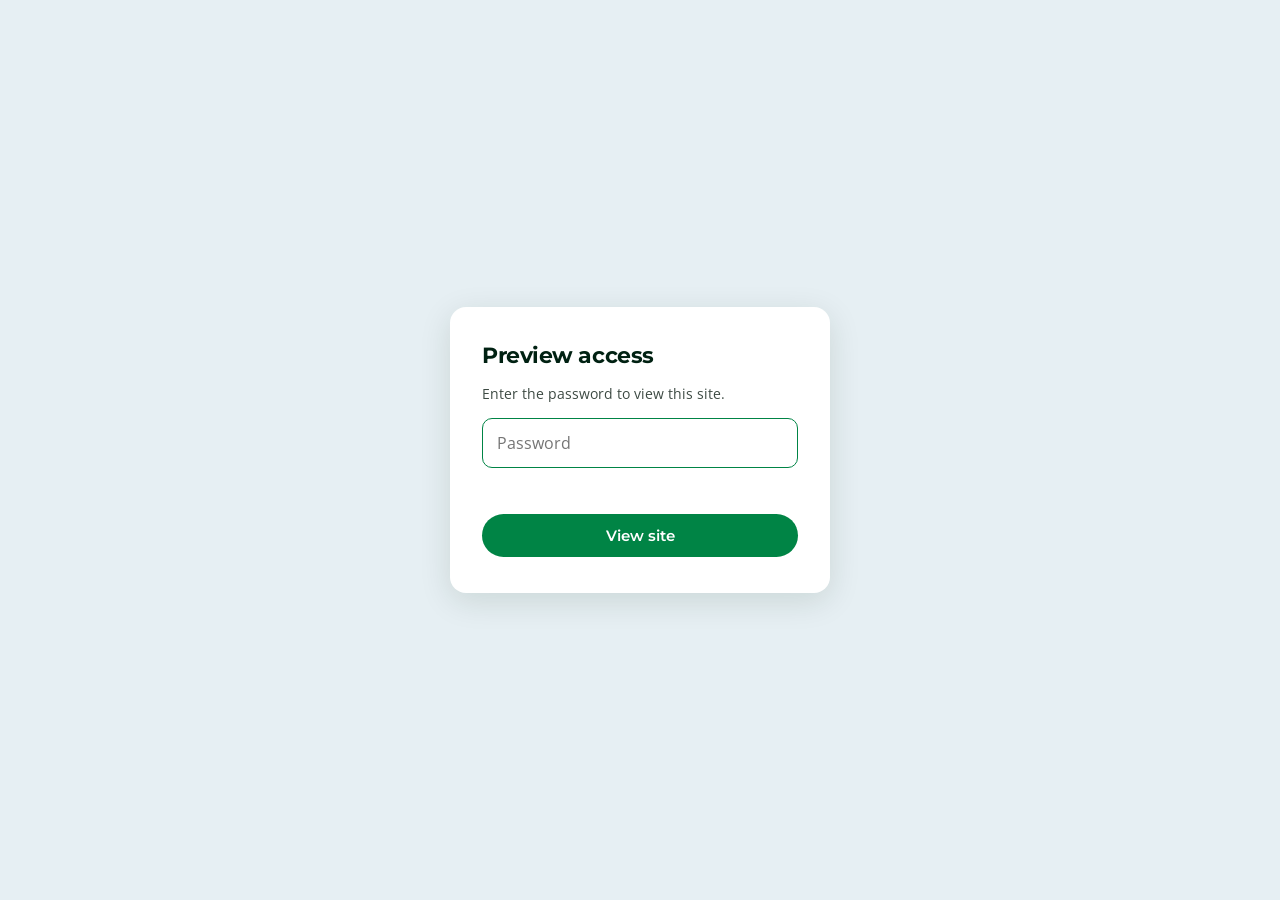
==== commit 623a67bf: "Add files via upload" ====
--- a/index.html
+++ b/index.html
@@ -2,7 +2,8 @@
 <html lang="en"><head><meta charset="utf-8"><meta name="robots" content="noindex,nofollow,noarchive,nosnippet,noimageindex"><style id="hfs-gate-css">html.hfs-locked body>*:not(#hfs-gate){display:none!important}#hfs-gate{position:fixed;inset:0;z-index:99999;display:grid;place-items:center;background:#E6EFF3;font-family:'Open Sans',system-ui,sans-serif;padding:24px}#hfs-gate form{background:#fff;border-radius:16px;padding:36px 32px;width:min(380px,100%);display:flex;flex-direction:column;gap:14px;box-shadow:0 8px 32px rgba(0,40,20,.12)}#hfs-gate h1{margin:0;font:700 22px/1.2 Montserrat,system-ui,sans-serif;color:#002112}#hfs-gate p{margin:0;color:#3d4a43;font-size:14px}#hfs-gate input{font:inherit;font-size:16px;padding:12px 14px;border:1.5px solid #b8c7bf;border-radius:10px;outline:none}#hfs-gate input:focus{border-color:#008445}#hfs-gate button{font:600 15px Montserrat,system-ui,sans-serif;padding:12px;border:0;border-radius:999px;background:#008445;color:#fff;cursor:pointer}#hfs-gate button:hover{background:#006b38}#hfs-gate .err{color:#b3261e;font-size:13px;min-height:18px}</style><script>(function(){var H="058d618399e653592bb85fe195241a349c927ee1573c7952b78b28d543162c82",K="hfs-gate";try{if(localStorage.getItem(K)===H)return}catch(e){}document.documentElement.classList.add("hfs-locked");document.addEventListener("DOMContentLoaded",function(){var g=document.createElement("div");g.id="hfs-gate";g.innerHTML='<form><h1>Preview access</h1><p>Enter the password to view this site.</p><input type="password" autocomplete="current-password" placeholder="Password" aria-label="Password" autofocus><div class="err"></div><button type="submit">View site</button></form>';document.body.appendChild(g);var f=g.querySelector("form"),i=g.querySelector("input"),e=g.querySelector(".err");f.onsubmit=async function(ev){ev.preventDefault();var b=await crypto.subtle.digest("SHA-256",new TextEncoder().encode(i.value));var h=Array.from(new Uint8Array(b)).map(function(x){return x.toString(16).padStart(2,"0")}).join("");if(h===H){try{localStorage.setItem(K,H)}catch(_){}g.remove();document.documentElement.classList.remove("hfs-locked");window.dispatchEvent(new Event("resize"))}else{e.textContent="Incorrect password.";i.select()}}})})();</script><meta name="viewport" content="width=device-width,initial-scale=1">
 <title>HF Sinclair</title><link rel="icon" type="image/png" sizes="32x32" href="favicon-32.png"><link rel="icon" type="image/png" sizes="192x192" href="favicon-192.png"><link rel="apple-touch-icon" href="apple-touch-icon.png">
 <link rel="preconnect" href="https://fonts.googleapis.com"><link href="https://fonts.googleapis.com/css2?family=Open+Sans:ital,wght@0,400;0,500;0,600;0,700;1,400;1,600&family=Montserrat:wght@500;600;700&family=Material+Symbols+Rounded:opsz,wght,FILL@24,400,0..1&display=swap" rel="stylesheet">
-<link rel="stylesheet" href="https://unpkg.com/leaflet@1.9.4/dist/leaflet.css"><link rel="stylesheet" href="hfs-locator.css?v=20261012c"><link rel="stylesheet" href="hfs-giftcards.css?v=20261014a"><link rel="stylesheet" href="hfs-faqs.css?v=20261019a"><link rel="stylesheet" href="hfs-footprint.css?v=20261019c"><link rel="stylesheet" href="hfs-media.css?v=20261015a"><link rel="stylesheet" href="hfs-news.css?v=20261020c"><link rel="stylesheet" href="hfs-cs.css?v=20261020a"><link rel="stylesheet" href="hfs-partners.css?v=20261020b"><link rel="stylesheet" href="hfs-folds.css?v=20261015c"><link rel="stylesheet" href="hfs-dinopay.css?v=20261027h"><link rel="stylesheet" href="hfs-today.css?v=20261019a"><link rel="stylesheet" href="hfs-merch.css?v=20261015h"><link rel="stylesheet" href="hfs-ask.css?v=20261019a"><link rel="stylesheet" href="hfs-trip.css?v=20261012e"><link rel="stylesheet" href="hfs-savings.css?v=20261012c"><link rel="stylesheet" href="hfs-guides.css?v=20261012j"><link rel="stylesheet" href="hfs-commercial.css?v=20261012a"><link rel="stylesheet" href="hfs-dinostory.css?v=20261012b"><link rel="stylesheet" href="hfs-quality.css?v=20261013g"><link rel="stylesheet" href="hfs-elite.css?v=20261013b"><link rel="stylesheet" href="hfs-dinocare.css?v=20261019a"><link rel="stylesheet" href="hfs-gallery.css?v=20261012a"><link rel="stylesheet" href="hfs-wallet.css?v=20261012a"><link rel="stylesheet" href="hfs-network.css?v=20261110o"><style>
+<link rel="stylesheet" href="https://unpkg.com/leaflet@1.9.4/dist/leaflet.css"><link rel="stylesheet" href="hfs-locator.css?v=20261012c"><link rel="stylesheet" href="hfs-giftcards.css?v=20261014a"><link rel="stylesheet" href="hfs-faqs.css?v=20261019a"><link rel="stylesheet" href="hfs-footprint.css?v=20261019c"><link rel="stylesheet" href="hfs-media.css?v=20261015a"><link rel="stylesheet" href="hfs-news.css?v=20261020c"><link rel="stylesheet" href="hfs-cs.css?v=20261020a"><link rel="stylesheet" href="hfs-partners.css?v=20261020b"><link rel="stylesheet" href="hfs-folds.css?v=20261015c"><link rel="stylesheet" href="hfs-dinopay.css?v=20261027h"><link rel="stylesheet" href="hfs-today.css?v=20261019a"><link rel="stylesheet" href="hfs-merch.css?v=20261015h"><link rel="stylesheet" href="hfs-ask.css?v=20261019a"><link rel="stylesheet" href="hfs-trip.css?v=20261012e"><link rel="stylesheet" href="hfs-savings.css?v=20261012c"><link rel="stylesheet" href="hfs-guides.css?v=20261012j"><link rel="stylesheet" href="hfs-commercial.css?v=20261012a"><link rel="stylesheet" href="hfs-dinostory.css?v=20261012b"><link rel="stylesheet" href="hfs-quality.css?v=20261013g"><link rel="stylesheet" href="hfs-elite.css?v=20261013b"><link rel="stylesheet" href="hfs-dinocare.css?v=20261019a"><link rel="stylesheet" href="hfs-gallery.css?v=20261012a"><link rel="stylesheet" href="hfs-wallet.css?v=20261012a"><link rel="stylesheet" href="hfs-network.css?v=20261110o">
+<link rel="stylesheet" href="hfs-404.css?v=20261119b"><style>
 :root{--p:#008445;--on-p:#fff;--pc:#c8ecd8;--on-pc:#002112;--sc:#cdebdb;--on-sc:#00391d;--t:#b14a1f;--tc:#ffdbcb;--on-tc:#3a0a00;--s:#FFFFFF;--s-low:#E6EFF3;--s-c:#E6EFF3;--s-high:#d6e3e9;--s-top:#fff;--on-s:#1a1c19;--on-sv:#43483f;--ol:#73796e;--olv:#c9d6dc;--inv:#1d211e;--on-inv:#f1f1ea;--red:#EE2F25;--e1:0 1px 2px rgba(0,0,0,.3),0 1px 3px 1px rgba(0,0,0,.15);--e2:0 1px 2px rgba(0,0,0,.3),0 2px 6px 2px rgba(0,0,0,.15);--ff:"proxima-nova","Proxima Nova","Open Sans",system-ui,sans-serif;--fb:"proxima-nova","Proxima Nova","Open Sans",system-ui,sans-serif;--fa:Montserrat,"Open Sans",system-ui,sans-serif}
 body.dark{--p:#7fd6a3;--on-p:#00321a;--pc:#1f5135;--on-pc:#c9f4dc;--sc:#344740;--on-sc:#d2e8d4;--t:#ffb697;--tc:#6c2c0f;--on-tc:#ffdbcb;--s:#0a0d0b;--s-low:#161a17;--s-c:#1d211e;--s-high:#232825;--s-top:#0e110f;--on-s:#e3e2da;--on-sv:#b8bdb1;--ol:#8c9286;--olv:#2f3530;--inv:#050706;--red:#ff6b6b}
 *{box-sizing:border-box}html,body{margin:0}
@@ -308,7 +309,6 @@
 footer .cols{display:grid;grid-template-columns:repeat(4,max-content);justify-content:center;gap:32px 72px;padding-top:56px;padding-bottom:40px}
 footer ul{list-style:none;margin:0;padding:0;display:grid;gap:10px}
 footer a{color:var(--on-inv);opacity:.82;font-size:15px}footer a:hover{color:#fff;opacity:1}
-footer li:first-child a{font:600 16px/1.2 var(--ff);opacity:1;font-style:italic}
 footer .legal{border-top:1px solid rgba(255,255,255,.14)}
 footer .legal .wrap{display:flex;flex-wrap:wrap;gap:12px 24px;align-items:center;padding-top:18px;padding-bottom:22px;font-size:13px}
 footer .legal span{margin-right:auto;opacity:.7;letter-spacing:.04em}
@@ -368,7 +368,7 @@
 <main id="main"></main>
 <footer><div class="wrap ftop"><a href="#/"><img src="sinclair-logo-muytmmqf-u3sg.png" alt="HF Sinclair"></a></div><div class="wrap cols" id="fcols"></div><div class="legal"><div class="wrap"><span>© 2026 HF SINCLAIR CORPORATION</span><a href="#/privacy-policy">Privacy Policy</a><a href="#/terms-of-use">Terms of Use</a><a href="#/cookie-policy">Cookie Policy</a><a href="#/manage-cookies">Manage Cookies</a><a href="#/accessibility">Accessibility</a></div></div></footer>
 <script src="image-slot.js?v=20261015a"></script><script src="hfs-news.js?v=20261020d"></script>
-<script src="hfs-sitemap.js?v=20261103a"></script><script src="hfs-network.js?v=20261110i"></script><script src="hfs-why.js?v=20261110f"></script><script src="hfs-licensing.js?v=20261110f"></script><script src="hfs-giftcards.js?v=20261014a"></script><script src="hfs-contact.js?v=20261110a"></script><script src="hfs-cs.js?v=20261020b"></script><script src="hfs-faqs.js?v=20261019a"></script><script src="hfs-terminals.js?v=20261019c"></script><script src="hfs-footprint.js?v=20261019b"></script><script src="hfs-media.js?v=20261020c"></script><script src="hfs-partners.js?v=20261020b"></script><script src="hfs-folds.js?v=20261015c"></script><script src="hfs-dinopay.js?v=20261027g"></script><script src="hfs-today.js?v=20261110a"></script><script src="hfs-merch.js?v=20261015d"></script><script src="hfs-ask.js?v=20261019b"></script><script src="https://unpkg.com/leaflet@1.9.4/dist/leaflet.js"></script><script src="hfs-locator.js?v=20261012d"></script><script src="hfs-trip.js?v=20261012g"></script><script src="hfs-savings.js?v=20261012c"></script><script src="hfs-guides.js?v=20261012f"></script><script src="hfs-commercial.js?v=20261012a"></script><script src="hfs-dinostory.js?v=20261012a"></script><script src="hfs-dinocare.js?v=20261013f"></script><script src="hfs-elite.js?v=20261013a"></script><script src="hfs-quality.js?v=20261013h"></script><script src="hfs-gallery.js?v=20261012a"></script><script src="hfs-wallet.js?v=20261012a"></script>
+<script src="hfs-sitemap.js?v=20261112a"></script><script src="hfs-network.js?v=20261112a"></script><script src="hfs-why.js?v=20261110f"></script><script src="hfs-licensing.js?v=20261110f"></script><script src="hfs-giftcards.js?v=20261014a"></script><script src="hfs-contact.js?v=20261112a"></script><script src="hfs-cs.js?v=20261020b"></script><script src="hfs-faqs.js?v=20261019a"></script><script src="hfs-terminals.js?v=20261019c"></script><script src="hfs-footprint.js?v=20261019b"></script><script src="hfs-media.js?v=20261020c"></script><script src="hfs-partners.js?v=20261020b"></script><script src="hfs-folds.js?v=20261015c"></script><script src="hfs-dinopay.js?v=20261027g"></script><script src="hfs-today.js?v=20261110a"></script><script src="hfs-merch.js?v=20261015d"></script><script src="hfs-ask.js?v=20261019b"></script><script src="https://unpkg.com/leaflet@1.9.4/dist/leaflet.js"></script><script src="hfs-locator.js?v=20261012d"></script><script src="hfs-trip.js?v=20261012g"></script><script src="hfs-savings.js?v=20261012c"></script><script src="hfs-guides.js?v=20261012f"></script><script src="hfs-commercial.js?v=20261012a"></script><script src="hfs-dinostory.js?v=20261012a"></script><script src="hfs-dinocare.js?v=20261013f"></script><script src="hfs-elite.js?v=20261013a"></script><script src="hfs-quality.js?v=20261013h"></script><script src="hfs-gallery.js?v=20261012a"></script><script src="hfs-wallet.js?v=20261012a"></script><script src="hfs-404.js?v=20261119a"></script>
 <script>
 const SLOT_IMG={"st-harry":"design-files/today-harry.webp","sh-sinclair-today":"design-files/heritage-sinclair-today.webp","sh-our-history":"design-files/heritage-our-history.webp","sh-interactive-gallery":"design-files/heritage-interactive-gallery.webp","st-timeline":"design-files/today-timeline.webp","st-gallery":"design-files/today-gallery.webp","sh-hero":"design-files/heritage-hero.webp","qf-e15-gas":"design-files/qf-e15-gas.webp","qf-dinocare":"design-files/quality-dinocare-logo.webp","qf-elite-diesel":"design-files/qf-elite-diesel.webp","dc-ben-0":"design-files/dinocare-ben-0.webp","dc-ben-1":"design-files/dinocare-ben-1.webp","dc-ben-2":"design-files/dinocare-ben-2.webp","dc-ben-3":"design-files/dinocare-ben-3.webp","home-station":"design-files/home-station.webp","cp-hero":"design-files/commercial-hero.webp","sg-summer":"design-files/guide-summer.webp","sg-fall":"design-files/guide-fall.webp","sg-winter":"design-files/guide-winter.webp","sg-spring":"design-files/guide-spring.webp","dt-hero":"design-files/dt-hero.png?v=2","dt-trip-planner":"design-files/dt-trip-planner.png?v=2","dt-savings-calculators":"design-files/dt-savings-calculators.png?v=2","dt-seasonal-guides":"design-files/dt-seasonal-guides.png?v=2","cat-on-the-road":"design-files/menu-on-the-road.webp","cat-at-the-pump":"design-files/menu-at-the-pump.webp","ft-google-play":"design-files/badge-google-play-sm.png","ft-app-store":"design-files/badge-app-store-sm.png","cat-in-the-shop":"design-files/menu-in-the-shop.webp","cat-our-story":"design-files/menu-our-story.webp","gal-c1":"design-files/gallery-c1.webp","gal-c1-2":"design-files/gallery-c1-2.webp","gal-c1-3":"design-files/gallery-c1-3.webp","gal-feat-s01":"design-files/gallery-feat-s01.webp","gal-feat-s02":"design-files/gallery-feat-s02.webp","gal-feat-s03":"design-files/gallery-feat-s03.webp","feat-folds-of-honor":"design-files/feat-folds-of-honor.webp","feat-folds-2024":"design-files/feat-folds-2024.webp","store-collectibles":"design-files/store-collectibles.webp","store-apparel":"design-files/store-apparel.webp","store-toys":"design-files/store-toys.webp","store-home":"design-files/store-home.webp","bp-macys":"design-files/partners-bp-macys.webp","bp-utah":"design-files/partners-bp-utah.webp","pt-fueling-folds-of-honor":"design-files/partners-pt-fueling-folds-of-honor.webp","pt-brand-partnerships":"design-files/partners-pt-brand-partnerships.webp","pt-seasonal-giveaways":"design-files/partners-pt-seasonal-giveaways.webp","pt-sponsorships":"design-files/partners-pt-sponsorships.webp","pt-hero":"design-files/partners-pt-hero.webp","wy-difference":"design-files/why-sinclair-difference.webp","lc-hero":"design-files/licensees-hero.webp","lc-included":"design-files/licensees-included.webp","pws-dist":"design-files/fit-distributor.webp","pws-deal":"design-files/fit-dealer.webp","pws-lic":"design-files/fit-licensee.webp","pws-jv":"design-files/fit-joint-venture.webp"},slotSrc=id=>SLOT_IMG[id]?` src="${SLOT_IMG[id]}"`:'';
 const SM=window.HFS_SITEMAP,UT=window.HFS_UTILITY,FT=window.HFS_FOOTER,$=s=>document.querySelector(s);
@@ -511,8 +511,8 @@
 function nrPage(e,tab,qs){const nr=e.l===2?e.n:e.p2;return HFSNews.render({href,src:slotSrc,qs,tab,nr,crumbs:crumbs([[e.p1.name],[nr.name]]),crumbsA:t=>crumbs([[e.p1.name],[nr.name,href(nr.id)],[t]]),media:window.HFSMedia?HFSMedia.render({href,embed:true}):''})}
 function route(){closeMega();closeDrawer();const [hp,qs]=location.hash.split('?');const parts=hp.replace(/^#\/?/,'').split('/').filter(Boolean);const near=new URLSearchParams(qs||'').get('near');const id=parts[parts.length-1];const e=id&&idx[id];
  let html,title='HF Sinclair',cur=null;
- if(!e||e.l===1){html=home()}else if(e.l===2){html=e.n.id==='driver-tools'?dtPage(e):e.n.id==='sinclair-heritage'?shPage(e):e.n.id==='the-dino-story'?storyPage(e):e.n.id==='partnerships'?ptPage(e):e.n.id==='licensees'&&window.NETFR&&window.HFSLic?HFSLic.l2({href,src:slotSrc,crumbs:crumbs([[e.p1.name],[e.n.name]])}):e.n.id==='partner-with-sinclair'&&window.HFSNetwork?HFSNetwork.render({href,src:slotSrc,logins:NET.logins,crumbs:crumbs([[e.p1.name],[e.n.name]])}):e.n.id==='newsroom'&&window.HFSNews?nrPage(e,'press-releases',qs):l2page(e);title=e.n.name;cur=e.p1.id}else if(e.l===3){html=id==='interactive-gallery'?galPage(e):id==='download-the-apps'?appsPage(e):id==='find-a-dino-statue'?statuePage(e):id==='trip-planner'?tripPage(e):id==='savings-calculators'?calcPage(e):(id==='seasonal-guides'||id==='pump-seasonal-guides')?guidePage(e):id==='commercial-products'?commPage(e):id==='the-dino-story'?storyPage(e):id==='our-history'?historyPage(e):id==='terminal-map'&&window.HFSTerminals?HFSTerminals.render({href,crumbs:crumbs([[e.p1.name],[e.p2.name,href(e.p2.id)],[e.n.name]])}):id==='our-footprint'&&window.HFSFootprint?HFSFootprint.render({href,crumbs:crumbs([[e.p1.name],[e.p2.name,href(e.p2.id)],[e.n.name]])}):['press-releases','media-kits','blog'].includes(id)&&e.p2.id==='newsroom'&&window.HFSNews?nrPage(e,id,qs):id==='brand-partnerships'&&window.HFSPartners?HFSPartners.render({href,src:slotSrc,crumbs:crumbs([[e.p1.name],[e.p2.name,href(e.p2.id)],[e.n.name]])}):id==='sponsorships'&&window.HFSPartners?HFSPartners.render({href,src:slotSrc,kind:'spon',crumbs:crumbs([[e.p1.name],[e.p2.name,href(e.p2.id)],[e.n.name]])}):id==='seasonal-giveaways'&&window.HFSPartners?HFSPartners.render({href,src:slotSrc,kind:'corp',crumbs:crumbs([[e.p1.name],[e.p2.name,href(e.p2.id)],[e.n.name]])}):id==='fueling-folds-of-honor'&&window.HFSFolds?HFSFolds.render({href,src:slotSrc,crumbs:crumbs([[e.p1.name],[e.p2.name,href(e.p2.id)],[e.n.name]])}):id==='how-licensing-works'&&window.HFSLic?HFSLic.how({href,src:slotSrc,crumbs:crumbs([[e.p1.name],[e.p2.name,href(e.p2.id)],[e.n.name]])}):id==='why-the-sinclair-brand'&&window.HFSWhy?HFSWhy.render({href,src:slotSrc,crumbs:crumbs([[e.p1.name],[e.p2.name,href(e.p2.id)],[e.n.name]])}):id==='sinclair-today'&&window.HFSToday?HFSToday.render({href,src:slotSrc,crumbs:crumbs([[e.p1.name],[e.p2.name,href(e.p2.id)],[e.n.name]])}):id==='mobile-advantage'&&window.HFSDinopay?HFSDinopay.ma({href,src:slotSrc,crumbs:crumbs([[e.p1.name],[e.p2.name,href(e.p2.id)],[e.n.name]])}):id==='dinopay-app'&&window.HFSDinopay?HFSDinopay.render({href,src:slotSrc,crumbs:crumbs([[e.p1.name],[e.p2.name,href(e.p2.id)],[e.n.name]])}):id==='dinocare'?dcPage(e):l3page(e);title=e.n.name;cur=e.p1.id}else{html=id==='customer-service'&&window.HFSCS?HFSCS.render({href,crumbs:crumbs([[e.n.name]])}):id==='contact-us'&&window.HFSContact?HFSContact.render({href,crumbs:crumbs([[e.n.name]])}):id==='faqs'&&window.HFSFaqs?HFSFaqs.render({href,crumbs:crumbs([[e.n.name]])}):id==='ask-sinclair'?`<div class="wrap">${crumbs([[e.n.name]])}<div id="hfs-ask"></div></div>`:utilPage(e);title=e.n.name}
- $('#main').innerHTML=html;if(id==='partner-with-sinclair'&&window.HFSNetwork)HFSNetwork.mount(qs);$('#main').classList.toggle('mr-page',id==='dino-merch');if(id==='our-footprint'&&window.HFSFootprint)HFSFootprint.mount();if(id==='terminal-map'&&window.HFSTerminals)HFSTerminals.mount();if(id==='faqs'&&window.HFSFaqs)HFSFaqs.mount(qs);if(id==='contact-us'&&window.HFSContact)HFSContact.mount(qs);if(id==='how-licensing-works'&&window.HFSLic)HFSLic.mount();if(id==='customer-service'&&window.HFSCS)HFSCS.mount(qs);if((!e||e.l===1)&&window.HFSWallet)HFSWallet.mount($('#hfs-wallet'),{href});if(id==='find-a-station'&&window.HFSLocator){const qk=near&&(e.n.quick||[]).find(k=>k.k===near);HFSLocator.mount($('#hfs-loc'),{groups:[...e.n.children,{id:'find-a-dino-statue',name:'Find a DINO Statue'}],preset:window.__locPreset||(qk?{me:true,f:qk.f}:new URLSearchParams(qs||'').get('fuel')?{me:true,f:[['fu',new URLSearchParams(qs||'').get('fuel')]]}:null)});}if(id==='ask-sinclair'&&window.HFSAsk)HFSAsk.mount($('#hfs-ask'),{href,idx,qs});if(id==='commercial-products'&&window.HFSCommercial)HFSCommercial.mount($('#main'));if((id==='seasonal-guides'||id==='pump-seasonal-guides')&&window.HFSGuides)HFSGuides.mount($('#hfs-guide'),{href,src:slotSrc});if(id==='savings-calculators'&&window.HFSSavings)HFSSavings.mount($('#hfs-calc'),{href});if(id==='trip-planner'&&window.HFSTrip)HFSTrip.mount($('#hfs-trip'));if(id==='find-a-dino-statue'&&window.HFSLocator){HFSLocator.statues($('#hfs-loc'));}if(id==='find-a-station'){window.__locPreset=null;if(window.__focusLoc){window.__focusLoc=false;const i=document.querySelector('#hfs-loc input[type=search]');i&&i.focus()}}if(id==='interactive-gallery'&&window.HFSGallery)HFSGallery.mount($('#hfs-gal'),{src:slotSrc});curPage=id||null;document.title=title==='HF Sinclair'?title:title+' · HF Sinclair';
+ if(id&&!e&&window.HFS404){html=HFS404.render({href,idx});title='Page not found'}else if(!e||e.l===1){html=home()}else if(e.l===2){html=e.n.id==='driver-tools'?dtPage(e):e.n.id==='sinclair-heritage'?shPage(e):e.n.id==='the-dino-story'?storyPage(e):e.n.id==='partnerships'?ptPage(e):e.n.id==='licensees'&&window.NETFR&&window.HFSLic?HFSLic.l2({href,src:slotSrc,crumbs:crumbs([[e.p1.name],[e.n.name]])}):e.n.id==='partner-with-sinclair'&&window.HFSNetwork?HFSNetwork.render({href,src:slotSrc,logins:NET.logins,crumbs:crumbs([[e.p1.name],[e.n.name]])}):e.n.id==='newsroom'&&window.HFSNews?nrPage(e,'press-releases',qs):l2page(e);title=e.n.name;cur=e.p1.id}else if(e.l===3){html=id==='interactive-gallery'?galPage(e):id==='download-the-apps'?appsPage(e):id==='find-a-dino-statue'?statuePage(e):id==='trip-planner'?tripPage(e):id==='savings-calculators'?calcPage(e):(id==='seasonal-guides'||id==='pump-seasonal-guides')?guidePage(e):id==='commercial-products'?commPage(e):id==='the-dino-story'?storyPage(e):id==='our-history'?historyPage(e):id==='terminal-map'&&window.HFSTerminals?HFSTerminals.render({href,crumbs:crumbs([[e.p1.name],[e.p2.name,href(e.p2.id)],[e.n.name]])}):id==='our-footprint'&&window.HFSFootprint?HFSFootprint.render({href,crumbs:crumbs([[e.p1.name],[e.p2.name,href(e.p2.id)],[e.n.name]])}):['press-releases','media-kits','blog'].includes(id)&&e.p2.id==='newsroom'&&window.HFSNews?nrPage(e,id,qs):id==='brand-partnerships'&&window.HFSPartners?HFSPartners.render({href,src:slotSrc,crumbs:crumbs([[e.p1.name],[e.p2.name,href(e.p2.id)],[e.n.name]])}):id==='sponsorships'&&window.HFSPartners?HFSPartners.render({href,src:slotSrc,kind:'spon',crumbs:crumbs([[e.p1.name],[e.p2.name,href(e.p2.id)],[e.n.name]])}):id==='seasonal-giveaways'&&window.HFSPartners?HFSPartners.render({href,src:slotSrc,kind:'corp',crumbs:crumbs([[e.p1.name],[e.p2.name,href(e.p2.id)],[e.n.name]])}):id==='fueling-folds-of-honor'&&window.HFSFolds?HFSFolds.render({href,src:slotSrc,crumbs:crumbs([[e.p1.name],[e.p2.name,href(e.p2.id)],[e.n.name]])}):id==='how-licensing-works'&&window.HFSLic?HFSLic.how({href,src:slotSrc,crumbs:crumbs([[e.p1.name],[e.p2.name,href(e.p2.id)],[e.n.name]])}):id==='why-the-sinclair-brand'&&window.HFSWhy?HFSWhy.render({href,src:slotSrc,crumbs:crumbs([[e.p1.name],[e.p2.name,href(e.p2.id)],[e.n.name]])}):id==='sinclair-today'&&window.HFSToday?HFSToday.render({href,src:slotSrc,crumbs:crumbs([[e.p1.name],[e.p2.name,href(e.p2.id)],[e.n.name]])}):id==='mobile-advantage'&&window.HFSDinopay?HFSDinopay.ma({href,src:slotSrc,crumbs:crumbs([[e.p1.name],[e.p2.name,href(e.p2.id)],[e.n.name]])}):id==='dinopay-app'&&window.HFSDinopay?HFSDinopay.render({href,src:slotSrc,crumbs:crumbs([[e.p1.name],[e.p2.name,href(e.p2.id)],[e.n.name]])}):id==='dinocare'?dcPage(e):l3page(e);title=e.n.name;cur=e.p1.id}else{html=id==='customer-service'&&window.HFSCS?HFSCS.render({href,crumbs:crumbs([[e.n.name]])}):id==='contact-us'&&window.HFSContact?HFSContact.render({href,crumbs:crumbs([[e.n.name]])}):id==='faqs'&&window.HFSFaqs?HFSFaqs.render({href,crumbs:crumbs([[e.n.name]])}):id==='ask-sinclair'?`<div class="wrap">${crumbs([[e.n.name]])}<div id="hfs-ask"></div></div>`:utilPage(e);title=e.n.name}
+ $('#main').innerHTML=html;if(id&&!e&&window.HFS404)HFS404.mount();if(id==='partner-with-sinclair'&&window.HFSNetwork)HFSNetwork.mount(qs);$('#main').classList.toggle('mr-page',id==='dino-merch');if(id==='our-footprint'&&window.HFSFootprint)HFSFootprint.mount();if(id==='terminal-map'&&window.HFSTerminals)HFSTerminals.mount();if(id==='faqs'&&window.HFSFaqs)HFSFaqs.mount(qs);if(id==='contact-us'&&window.HFSContact)HFSContact.mount(qs);if(id==='how-licensing-works'&&window.HFSLic)HFSLic.mount();if(id==='customer-service'&&window.HFSCS)HFSCS.mount(qs);if((!e||e.l===1)&&window.HFSWallet)HFSWallet.mount($('#hfs-wallet'),{href});if(id==='find-a-station'&&window.HFSLocator){const qk=near&&(e.n.quick||[]).find(k=>k.k===near);HFSLocator.mount($('#hfs-loc'),{groups:[...e.n.children,{id:'find-a-dino-statue',name:'Find a DINO Statue'}],preset:window.__locPreset||(qk?{me:true,f:qk.f}:new URLSearchParams(qs||'').get('fuel')?{me:true,f:[['fu',new URLSearchParams(qs||'').get('fuel')]]}:null)});}if(id==='ask-sinclair'&&window.HFSAsk)HFSAsk.mount($('#hfs-ask'),{href,idx,qs});if(id==='commercial-products'&&window.HFSCommercial)HFSCommercial.mount($('#main'));if((id==='seasonal-guides'||id==='pump-seasonal-guides')&&window.HFSGuides)HFSGuides.mount($('#hfs-guide'),{href,src:slotSrc});if(id==='savings-calculators'&&window.HFSSavings)HFSSavings.mount($('#hfs-calc'),{href});if(id==='trip-planner'&&window.HFSTrip)HFSTrip.mount($('#hfs-trip'));if(id==='find-a-dino-statue'&&window.HFSLocator){HFSLocator.statues($('#hfs-loc'));}if(id==='find-a-station'){window.__locPreset=null;if(window.__focusLoc){window.__focusLoc=false;const i=document.querySelector('#hfs-loc input[type=search]');i&&i.focus()}}if(id==='interactive-gallery'&&window.HFSGallery)HFSGallery.mount($('#hfs-gal'),{src:slotSrc});curPage=id||null;document.title=title==='HF Sinclair'?title:title+' · HF Sinclair';
  document.querySelectorAll('.l1btn').forEach(b=>b.classList.toggle('current',b.dataset.l1===cur));if(window.__nrKeep&&document.querySelector('.nw-tabs')){window.__nrKeep=false;const nh=document.querySelector('.nw-head'),y=nh.getBoundingClientRect().bottom+window.scrollY-80;if(window.scrollY>y)window.scrollTo(0,y)}else{window.__nrKeep=false;window.scrollTo(0,0)}}
 const EXTS=new Set([...Object.values(idx).map(e=>e.n.ext).filter(Boolean),...FT.flat().map(([,id])=>id[0]==='@'&&/^https?:/.test(id.slice(1))?id.slice(1):null).filter(Boolean)]);
 function markExt(root){(root||document).querySelectorAll('a[href]').forEach(a=>{if(!EXTS.has(a.getAttribute('href')))return;a.target='_blank';a.rel='noopener';if(!a.closest('#mega,#drawer,footer')||a.querySelector('.ext-ic'))return;const lab=a.querySelector('span:not(.ms)')||a;const t=lab.childNodes;let tn=null;for(const n of t)if(n.nodeType===3&&n.textContent.trim())tn=n;const ic=document.createElement('span');ic.className='ms ext-ic';ic.setAttribute('aria-hidden','true');ic.textContent='open_in_new';const sr=document.createElement('span');sr.className='sr-only';sr.textContent=' (opens in a new tab)';if(tn){tn.after(ic,sr)}else lab.append(ic,sr)})}
--- a/hfs-404.css
+++ b/hfs-404.css
@@ -0,0 +1,45 @@
+.nf{display:grid;gap:40px}.wrap.nf{padding-top:32px;padding-bottom:72px}
+.nf-hero{display:grid;grid-template-columns:minmax(0,.9fr) minmax(0,1.1fr);gap:48px;align-items:center;padding:40px;border-radius:28px;background:var(--s-low)}
+.nf-num{display:flex;align-items:center;justify-content:center;gap:4px;font:800 clamp(96px,14vw,184px)/1 var(--fa);color:var(--p);letter-spacing:-.04em}
+.nf-num img{width:clamp(110px,16vw,210px);height:auto;margin:0 -6px;animation:nf-bob 3.2s ease-in-out infinite;filter:brightness(0) saturate(100%) invert(18%) sepia(92%) saturate(2400%) hue-rotate(352deg) brightness(98%)}
+@keyframes nf-bob{0%,100%{transform:translateY(0) rotate(-2deg)}50%{transform:translateY(-10px) rotate(2deg)}}
+@media (prefers-reduced-motion:reduce){.nf-num img{animation:none}}
+.nf-hc{display:grid;gap:16px}
+.nf-hc .kicker{color:var(--red)}
+.nf-hc h1{font:800 clamp(34px,4.4vw,52px)/1.05 var(--ff);margin:0;color:var(--on-s);text-wrap:balance}
+.nf-hc>p{margin:0;font-size:18px;line-height:1.5;color:var(--on-sv);max-width:520px;text-wrap:pretty}
+.nf-search{display:flex;align-items:center;gap:8px;height:56px;padding:0 6px 0 18px;border-radius:999px;background:var(--s-top);box-shadow:var(--e1);border:1px solid var(--olv);max-width:560px}
+.nf-search:focus-within{outline:2px solid var(--p);outline-offset:2px}
+.nf-search .ms{color:var(--on-sv)}
+.nf-search input{flex:1;min-width:0;border:0;background:none;font:400 16px var(--ff);color:var(--on-s);outline:0;height:100%}
+.nf-search button{height:44px;padding:0 22px;border-radius:999px;border:0;background:var(--p);color:var(--on-p);font:700 15px var(--ff);cursor:pointer}
+.nf-search button:hover{filter:brightness(1.1)}
+.nf-acts{display:flex;flex-wrap:wrap;gap:10px}
+.nf .sr{position:absolute;width:1px;height:1px;overflow:hidden;clip:rect(0 0 0 0)}
+.nf-grid{display:grid;grid-template-columns:minmax(0,1.6fr) minmax(0,1fr);gap:24px;align-items:start}
+.nf-pop h2,.nf-dyk h2{font:700 22px/1.2 var(--ff);margin:0}
+.nf-pop{display:grid;gap:16px}
+.nf-pop h2{color:var(--on-s)}
+.nf-links{display:grid;grid-template-columns:repeat(auto-fill,minmax(240px,1fr));gap:12px}
+.nf-link{display:flex;align-items:center;gap:14px;padding:16px 18px;border-radius:16px;background:var(--s-top);box-shadow:var(--e1);color:var(--on-s);text-decoration:none;transition:box-shadow .15s,transform .15s}
+.nf-link:hover{box-shadow:var(--e2);transform:translateY(-2px);color:var(--on-s)}
+.nf-link>.ms:first-child{width:44px;height:44px;flex:none;display:grid;place-items:center;border-radius:12px;background:var(--pc);color:var(--on-pc)}
+.nf-link>span:nth-child(2){flex:1;display:grid;gap:2px;min-width:0}
+.nf-link b{font:700 15px/1.25 var(--ff)}
+.nf-link small{font-size:13px;color:var(--on-sv)}
+.nf-go{color:var(--p);transition:transform .15s}
+.nf-link:hover .nf-go{transform:translateX(3px)}
+.nf-dyk{position:relative;display:grid;gap:16px;padding:28px;border-radius:24px;background:var(--p);color:#fff;overflow:hidden}
+.nf-dyk::after{content:"";position:absolute;right:-30px;bottom:-24px;width:170px;height:120px;background:url(design-files/dino-silhouette.png) center/contain no-repeat;opacity:.12;filter:brightness(0) invert(1);pointer-events:none}
+.nf-dyk-top{display:flex;align-items:center;gap:10px}
+.nf-dyk-top .ms{font-size:28px;color:#ffd84d}
+.nf-yr{display:inline-block;padding:6px 12px;border-radius:999px;background:rgba(255,255,255,.16);font:700 13px/1 var(--fa);letter-spacing:.06em}
+.nf-fact{margin:12px 0 0;font:600 19px/1.45 var(--ff);text-wrap:pretty;min-height:5.8em}
+.nf-dyk-acts{position:relative;z-index:1;display:flex;flex-wrap:wrap;align-items:center;justify-content:space-between;gap:12px}
+.nf-more{display:inline-flex;align-items:center;gap:6px;height:44px;padding:0 18px;border-radius:999px;border:1.5px solid rgba(255,255,255,.7);background:none;color:#fff;font:700 14px var(--ff);cursor:pointer}
+.nf-more:hover{background:rgba(255,255,255,.12)}
+.nf-dyk-acts a{display:inline-flex;align-items:center;gap:4px;color:#fff;font:700 14px var(--ff);text-decoration:underline;text-underline-offset:3px}
+.nf-dyk-acts a:hover{color:#fff;text-decoration-thickness:2px}
+.nf-dyk-acts a .ms{font-size:18px}
+body.dark .nf-dyk{background:#00592e}
+@media (max-width:900px){.nf-hero{grid-template-columns:1fr;gap:20px;padding:28px 22px}.nf-grid{grid-template-columns:1fr}}
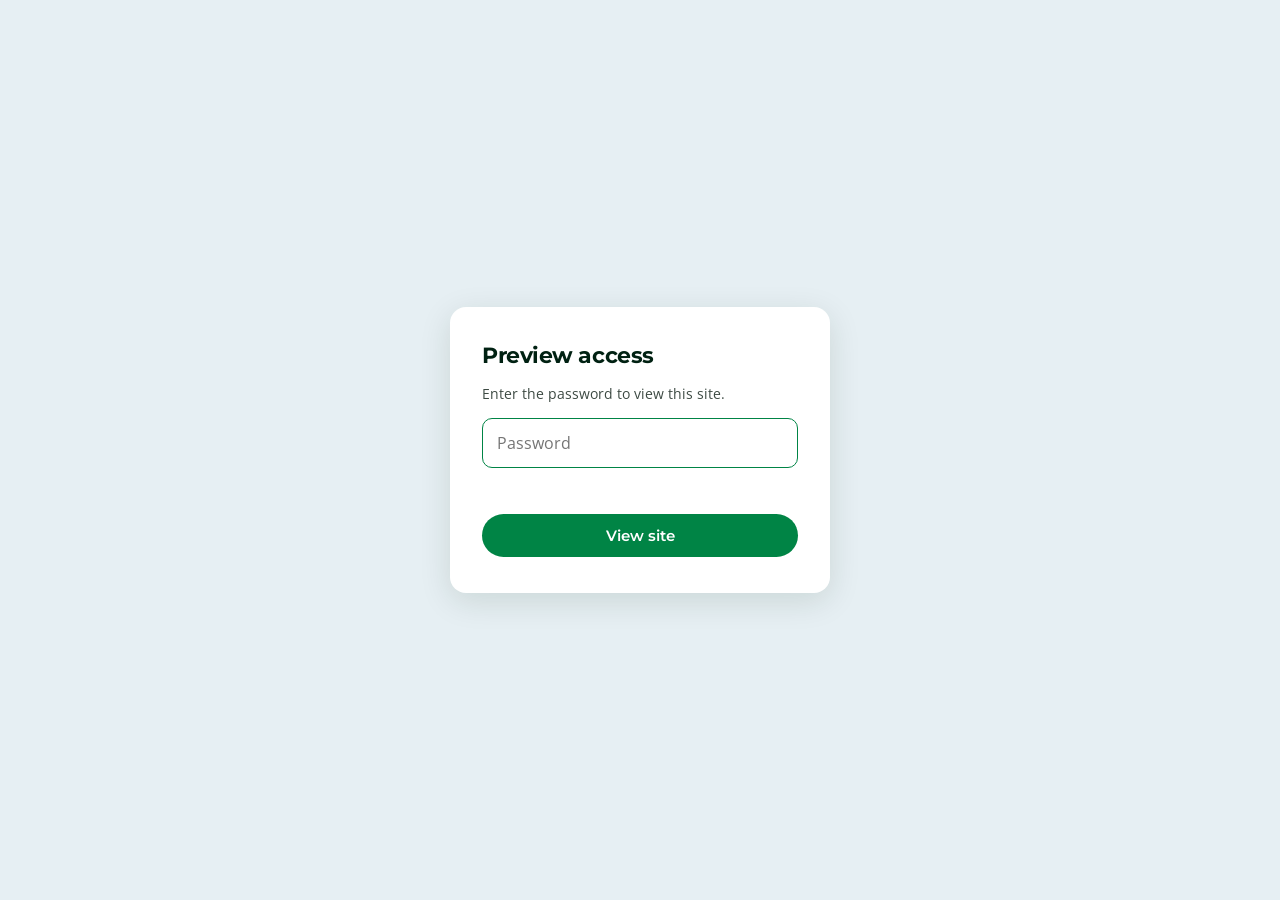
==== commit 0ab6f16e: "Add files via upload" ====
--- a/index.html
+++ b/index.html
@@ -2,7 +2,7 @@
 <html lang="en"><head><meta charset="utf-8"><meta name="robots" content="noindex,nofollow,noarchive,nosnippet,noimageindex"><style id="hfs-gate-css">html.hfs-locked body>*:not(#hfs-gate){display:none!important}#hfs-gate{position:fixed;inset:0;z-index:99999;display:grid;place-items:center;background:#E6EFF3;font-family:'Open Sans',system-ui,sans-serif;padding:24px}#hfs-gate form{background:#fff;border-radius:16px;padding:36px 32px;width:min(380px,100%);display:flex;flex-direction:column;gap:14px;box-shadow:0 8px 32px rgba(0,40,20,.12)}#hfs-gate h1{margin:0;font:700 22px/1.2 Montserrat,system-ui,sans-serif;color:#002112}#hfs-gate p{margin:0;color:#3d4a43;font-size:14px}#hfs-gate input{font:inherit;font-size:16px;padding:12px 14px;border:1.5px solid #b8c7bf;border-radius:10px;outline:none}#hfs-gate input:focus{border-color:#008445}#hfs-gate button{font:600 15px Montserrat,system-ui,sans-serif;padding:12px;border:0;border-radius:999px;background:#008445;color:#fff;cursor:pointer}#hfs-gate button:hover{background:#006b38}#hfs-gate .err{color:#b3261e;font-size:13px;min-height:18px}</style><script>(function(){var H="058d618399e653592bb85fe195241a349c927ee1573c7952b78b28d543162c82",K="hfs-gate";try{if(localStorage.getItem(K)===H)return}catch(e){}document.documentElement.classList.add("hfs-locked");document.addEventListener("DOMContentLoaded",function(){var g=document.createElement("div");g.id="hfs-gate";g.innerHTML='<form><h1>Preview access</h1><p>Enter the password to view this site.</p><input type="password" autocomplete="current-password" placeholder="Password" aria-label="Password" autofocus><div class="err"></div><button type="submit">View site</button></form>';document.body.appendChild(g);var f=g.querySelector("form"),i=g.querySelector("input"),e=g.querySelector(".err");f.onsubmit=async function(ev){ev.preventDefault();var b=await crypto.subtle.digest("SHA-256",new TextEncoder().encode(i.value));var h=Array.from(new Uint8Array(b)).map(function(x){return x.toString(16).padStart(2,"0")}).join("");if(h===H){try{localStorage.setItem(K,H)}catch(_){}g.remove();document.documentElement.classList.remove("hfs-locked");window.dispatchEvent(new Event("resize"))}else{e.textContent="Incorrect password.";i.select()}}})})();</script><meta name="viewport" content="width=device-width,initial-scale=1">
 <title>HF Sinclair</title><link rel="icon" type="image/png" sizes="32x32" href="favicon-32.png"><link rel="icon" type="image/png" sizes="192x192" href="favicon-192.png"><link rel="apple-touch-icon" href="apple-touch-icon.png">
 <link rel="preconnect" href="https://fonts.googleapis.com"><link href="https://fonts.googleapis.com/css2?family=Open+Sans:ital,wght@0,400;0,500;0,600;0,700;1,400;1,600&family=Montserrat:wght@500;600;700&family=Material+Symbols+Rounded:opsz,wght,FILL@24,400,0..1&display=swap" rel="stylesheet">
-<link rel="stylesheet" href="https://unpkg.com/leaflet@1.9.4/dist/leaflet.css"><link rel="stylesheet" href="hfs-locator.css?v=20261012c"><link rel="stylesheet" href="hfs-giftcards.css?v=20261014a"><link rel="stylesheet" href="hfs-faqs.css?v=20261019a"><link rel="stylesheet" href="hfs-footprint.css?v=20261019c"><link rel="stylesheet" href="hfs-media.css?v=20261015a"><link rel="stylesheet" href="hfs-news.css?v=20261020c"><link rel="stylesheet" href="hfs-cs.css?v=20261020a"><link rel="stylesheet" href="hfs-partners.css?v=20261020b"><link rel="stylesheet" href="hfs-folds.css?v=20261015c"><link rel="stylesheet" href="hfs-dinopay.css?v=20261027h"><link rel="stylesheet" href="hfs-today.css?v=20261019a"><link rel="stylesheet" href="hfs-merch.css?v=20261015h"><link rel="stylesheet" href="hfs-ask.css?v=20261019a"><link rel="stylesheet" href="hfs-trip.css?v=20261012e"><link rel="stylesheet" href="hfs-savings.css?v=20261012c"><link rel="stylesheet" href="hfs-guides.css?v=20261012j"><link rel="stylesheet" href="hfs-commercial.css?v=20261012a"><link rel="stylesheet" href="hfs-dinostory.css?v=20261012b"><link rel="stylesheet" href="hfs-quality.css?v=20261013g"><link rel="stylesheet" href="hfs-elite.css?v=20261013b"><link rel="stylesheet" href="hfs-dinocare.css?v=20261019a"><link rel="stylesheet" href="hfs-gallery.css?v=20261012a"><link rel="stylesheet" href="hfs-wallet.css?v=20261012a"><link rel="stylesheet" href="hfs-network.css?v=20261110o">
+<link rel="stylesheet" href="https://unpkg.com/leaflet@1.9.4/dist/leaflet.css"><link rel="stylesheet" href="hfs-locator.css?v=20261012c"><link rel="stylesheet" href="hfs-giftcards.css?v=20261014a"><link rel="stylesheet" href="hfs-faqs.css?v=20261019a"><link rel="stylesheet" href="hfs-footprint.css?v=20261019c"><link rel="stylesheet" href="hfs-media.css?v=20261015a"><link rel="stylesheet" href="hfs-news.css?v=20261020c"><link rel="stylesheet" href="hfs-cs.css?v=20261020a"><link rel="stylesheet" href="hfs-partners.css?v=20261020b"><link rel="stylesheet" href="hfs-folds.css?v=20261015c"><link rel="stylesheet" href="hfs-dinopay.css?v=20261027h"><link rel="stylesheet" href="hfs-today.css?v=20261019a"><link rel="stylesheet" href="hfs-merch.css?v=20261015h"><link rel="stylesheet" href="hfs-ask.css?v=20261019a"><link rel="stylesheet" href="hfs-trip.css?v=20261012e"><link rel="stylesheet" href="hfs-savings.css?v=20261012c"><link rel="stylesheet" href="hfs-guides.css?v=20261012j"><link rel="stylesheet" href="hfs-commercial.css?v=20261012a"><link rel="stylesheet" href="hfs-dinostory.css?v=20261012b"><link rel="stylesheet" href="hfs-quality.css?v=20261013g"><link rel="stylesheet" href="hfs-elite.css?v=20261013b"><link rel="stylesheet" href="hfs-dinocare.css?v=20261019a"><link rel="stylesheet" href="hfs-gallery.css?v=20261012a"><link rel="stylesheet" href="hfs-wallet.css?v=20261012a"><link rel="stylesheet" href="hfs-network.css?v=20261110o"><link rel="stylesheet" href="hfs-pn.css?v=20261120a">
 <link rel="stylesheet" href="hfs-404.css?v=20261119b"><style>
 :root{--p:#008445;--on-p:#fff;--pc:#c8ecd8;--on-pc:#002112;--sc:#cdebdb;--on-sc:#00391d;--t:#b14a1f;--tc:#ffdbcb;--on-tc:#3a0a00;--s:#FFFFFF;--s-low:#E6EFF3;--s-c:#E6EFF3;--s-high:#d6e3e9;--s-top:#fff;--on-s:#1a1c19;--on-sv:#43483f;--ol:#73796e;--olv:#c9d6dc;--inv:#1d211e;--on-inv:#f1f1ea;--red:#EE2F25;--e1:0 1px 2px rgba(0,0,0,.3),0 1px 3px 1px rgba(0,0,0,.15);--e2:0 1px 2px rgba(0,0,0,.3),0 2px 6px 2px rgba(0,0,0,.15);--ff:"proxima-nova","Proxima Nova","Open Sans",system-ui,sans-serif;--fb:"proxima-nova","Proxima Nova","Open Sans",system-ui,sans-serif;--fa:Montserrat,"Open Sans",system-ui,sans-serif}
 body.dark{--p:#7fd6a3;--on-p:#00321a;--pc:#1f5135;--on-pc:#c9f4dc;--sc:#344740;--on-sc:#d2e8d4;--t:#ffb697;--tc:#6c2c0f;--on-tc:#ffdbcb;--s:#0a0d0b;--s-low:#161a17;--s-c:#1d211e;--s-high:#232825;--s-top:#0e110f;--on-s:#e3e2da;--on-sv:#b8bdb1;--ol:#8c9286;--olv:#2f3530;--inv:#050706;--red:#ff6b6b}
@@ -368,13 +368,13 @@
 <main id="main"></main>
 <footer><div class="wrap ftop"><a href="#/"><img src="sinclair-logo-muytmmqf-u3sg.png" alt="HF Sinclair"></a></div><div class="wrap cols" id="fcols"></div><div class="legal"><div class="wrap"><span>© 2026 HF SINCLAIR CORPORATION</span><a href="#/privacy-policy">Privacy Policy</a><a href="#/terms-of-use">Terms of Use</a><a href="#/cookie-policy">Cookie Policy</a><a href="#/manage-cookies">Manage Cookies</a><a href="#/accessibility">Accessibility</a></div></div></footer>
 <script src="image-slot.js?v=20261015a"></script><script src="hfs-news.js?v=20261020d"></script>
-<script src="hfs-sitemap.js?v=20261112a"></script><script src="hfs-network.js?v=20261112a"></script><script src="hfs-why.js?v=20261110f"></script><script src="hfs-licensing.js?v=20261110f"></script><script src="hfs-giftcards.js?v=20261014a"></script><script src="hfs-contact.js?v=20261112a"></script><script src="hfs-cs.js?v=20261020b"></script><script src="hfs-faqs.js?v=20261019a"></script><script src="hfs-terminals.js?v=20261019c"></script><script src="hfs-footprint.js?v=20261019b"></script><script src="hfs-media.js?v=20261020c"></script><script src="hfs-partners.js?v=20261020b"></script><script src="hfs-folds.js?v=20261015c"></script><script src="hfs-dinopay.js?v=20261027g"></script><script src="hfs-today.js?v=20261110a"></script><script src="hfs-merch.js?v=20261015d"></script><script src="hfs-ask.js?v=20261019b"></script><script src="https://unpkg.com/leaflet@1.9.4/dist/leaflet.js"></script><script src="hfs-locator.js?v=20261012d"></script><script src="hfs-trip.js?v=20261012g"></script><script src="hfs-savings.js?v=20261012c"></script><script src="hfs-guides.js?v=20261012f"></script><script src="hfs-commercial.js?v=20261012a"></script><script src="hfs-dinostory.js?v=20261012a"></script><script src="hfs-dinocare.js?v=20261013f"></script><script src="hfs-elite.js?v=20261013a"></script><script src="hfs-quality.js?v=20261013h"></script><script src="hfs-gallery.js?v=20261012a"></script><script src="hfs-wallet.js?v=20261012a"></script><script src="hfs-404.js?v=20261119a"></script>
+<script src="hfs-sitemap.js?v=20261112a"></script><script src="hfs-network.js?v=20261112a"></script><script src="hfs-why.js?v=20261110f"></script><script src="hfs-licensing.js?v=20261110f"></script><script src="hfs-pn.js?v=20261120a"></script><script src="hfs-giftcards.js?v=20261014a"></script><script src="hfs-contact.js?v=20261120a"></script><script src="hfs-cs.js?v=20261020b"></script><script src="hfs-faqs.js?v=20261019a"></script><script src="hfs-terminals.js?v=20261019c"></script><script src="hfs-footprint.js?v=20261019b"></script><script src="hfs-media.js?v=20261020c"></script><script src="hfs-partners.js?v=20261020b"></script><script src="hfs-folds.js?v=20261015c"></script><script src="hfs-dinopay.js?v=20261027g"></script><script src="hfs-today.js?v=20261110a"></script><script src="hfs-merch.js?v=20261015d"></script><script src="hfs-ask.js?v=20261019b"></script><script src="https://unpkg.com/leaflet@1.9.4/dist/leaflet.js"></script><script src="hfs-locator.js?v=20261012d"></script><script src="hfs-trip.js?v=20261012g"></script><script src="hfs-savings.js?v=20261012c"></script><script src="hfs-guides.js?v=20261012f"></script><script src="hfs-commercial.js?v=20261012a"></script><script src="hfs-dinostory.js?v=20261012a"></script><script src="hfs-dinocare.js?v=20261013f"></script><script src="hfs-elite.js?v=20261013a"></script><script src="hfs-quality.js?v=20261013h"></script><script src="hfs-gallery.js?v=20261012a"></script><script src="hfs-wallet.js?v=20261012a"></script><script src="hfs-404.js?v=20261119a"></script>
 <script>
 const SLOT_IMG={"st-harry":"design-files/today-harry.webp","sh-sinclair-today":"design-files/heritage-sinclair-today.webp","sh-our-history":"design-files/heritage-our-history.webp","sh-interactive-gallery":"design-files/heritage-interactive-gallery.webp","st-timeline":"design-files/today-timeline.webp","st-gallery":"design-files/today-gallery.webp","sh-hero":"design-files/heritage-hero.webp","qf-e15-gas":"design-files/qf-e15-gas.webp","qf-dinocare":"design-files/quality-dinocare-logo.webp","qf-elite-diesel":"design-files/qf-elite-diesel.webp","dc-ben-0":"design-files/dinocare-ben-0.webp","dc-ben-1":"design-files/dinocare-ben-1.webp","dc-ben-2":"design-files/dinocare-ben-2.webp","dc-ben-3":"design-files/dinocare-ben-3.webp","home-station":"design-files/home-station.webp","cp-hero":"design-files/commercial-hero.webp","sg-summer":"design-files/guide-summer.webp","sg-fall":"design-files/guide-fall.webp","sg-winter":"design-files/guide-winter.webp","sg-spring":"design-files/guide-spring.webp","dt-hero":"design-files/dt-hero.png?v=2","dt-trip-planner":"design-files/dt-trip-planner.png?v=2","dt-savings-calculators":"design-files/dt-savings-calculators.png?v=2","dt-seasonal-guides":"design-files/dt-seasonal-guides.png?v=2","cat-on-the-road":"design-files/menu-on-the-road.webp","cat-at-the-pump":"design-files/menu-at-the-pump.webp","ft-google-play":"design-files/badge-google-play-sm.png","ft-app-store":"design-files/badge-app-store-sm.png","cat-in-the-shop":"design-files/menu-in-the-shop.webp","cat-our-story":"design-files/menu-our-story.webp","gal-c1":"design-files/gallery-c1.webp","gal-c1-2":"design-files/gallery-c1-2.webp","gal-c1-3":"design-files/gallery-c1-3.webp","gal-feat-s01":"design-files/gallery-feat-s01.webp","gal-feat-s02":"design-files/gallery-feat-s02.webp","gal-feat-s03":"design-files/gallery-feat-s03.webp","feat-folds-of-honor":"design-files/feat-folds-of-honor.webp","feat-folds-2024":"design-files/feat-folds-2024.webp","store-collectibles":"design-files/store-collectibles.webp","store-apparel":"design-files/store-apparel.webp","store-toys":"design-files/store-toys.webp","store-home":"design-files/store-home.webp","bp-macys":"design-files/partners-bp-macys.webp","bp-utah":"design-files/partners-bp-utah.webp","pt-fueling-folds-of-honor":"design-files/partners-pt-fueling-folds-of-honor.webp","pt-brand-partnerships":"design-files/partners-pt-brand-partnerships.webp","pt-seasonal-giveaways":"design-files/partners-pt-seasonal-giveaways.webp","pt-sponsorships":"design-files/partners-pt-sponsorships.webp","pt-hero":"design-files/partners-pt-hero.webp","wy-difference":"design-files/why-sinclair-difference.webp","lc-hero":"design-files/licensees-hero.webp","lc-included":"design-files/licensees-included.webp","pws-dist":"design-files/fit-distributor.webp","pws-deal":"design-files/fit-dealer.webp","pws-lic":"design-files/fit-licensee.webp","pws-jv":"design-files/fit-joint-venture.webp"},slotSrc=id=>SLOT_IMG[id]?` src="${SLOT_IMG[id]}"`:'';
 const SM=window.HFS_SITEMAP,UT=window.HFS_UTILITY,FT=window.HFS_FOOTER,$=s=>document.querySelector(s);
 const idx={};SM.forEach(a=>{idx[a.id]={n:a,l:1};a.children.forEach(b=>{idx[b.id]={n:b,l:2,p1:a};(b.children||[]).forEach(c=>idx[c.id]={n:c,l:3,p1:a,p2:b})})});UT.forEach(u=>idx[u.id]={n:u,l:0});
 const href=id=>{const e=idx[id];if(!e)return'#/';if(e.n.hash)return e.n.hash;if(e.n.ext)return e.n.ext;if(e.n.link)return href(e.n.link);if(e.l===3)return`#/${e.p1.id}/${e.p2.id}/${id}`;if(e.l===2)return`#/${e.p1.id}/${id}`;return`#/${id}`};
-const TWK=/*EDITMODE-BEGIN*/{"dinoStoryIn":"in-the-shop"}/*EDITMODE-END*/;
+const TWK=/*EDITMODE-BEGIN*/{"dinoStoryIn":"our-story"}/*EDITMODE-END*/;
 function placeStory(to){const st=idx['the-dino-story'].n;SM.forEach(a=>{const i=a.children.indexOf(st);if(i>=0)a.children.splice(i,1)});idx[to].n.children.unshift(st)}
 placeStory(TWK.dinoStoryIn);
 const DI0=idx['distributors'].n.children.slice(),NET=idx['partner-with-us'].n,NET0=NET.children.slice(),DEAL=idx['dealers'].n,DEAL0=DEAL.children.slice(),LIC=idx['licensees'].n,LIC0=LIC.children.slice(),JV=idx['joint-venture'].n,JV0=JV.children.slice(),PWH='#/partner-with-us/partner-with-sinclair';
@@ -384,12 +384,13 @@
 const NSUB={distributors:'You supply fuel to stations',dealers:'You run a Sinclair station',licensees:'You use the Sinclair brand','joint-venture':'You co-invest in a new site'};
 const FLT=idx['fleets'].n,FLT0=FLT.children.slice(),LG=NET.logins,LGX=n=>{const l=LG.find(x=>x.name===n);return{id:'x-'+n.toLowerCase().replace(/\W+/g,'-'),name:n,ext:l.href,xl:true}};
 function placeNetwork(fr){window.NETFR=fr;NET.logins=fr?null:LG;const DI=idx['distributors'].n;DI.children=fr?[...DI0,LGX('B2B Portal')]:DI0.slice();FLT.children=fr?[...FLT0,LGX('Fleet Track Online')]:FLT0.slice();NET.children=fr?[PWS,...NET0]:NET0.slice();DEAL.children=fr?[...DEAL0.filter(c=>c.id!=='branding-opportunities'),LGX('Brand Excellence')]:DEAL0.slice();const RD=c=>c.name==='Request Details'?{...c,name:'Request More Details'}:c;LIC.children=fr?[HLW,...LIC0.map(c=>c.id==='request-details'?LRD:RD(c))]:LIC0.slice();JV.children=fr?[HJV,...JV0.map(c=>c.id==='request-details'?JRD:RD(c))]:JV0.slice();NET0.forEach(b=>{if(fr)b.sub=NSUB[b.id];else delete b.sub})}
+placeNetwork(true);
 (()=>{const p=document.createElement('div');p.id='twk';p.hidden=true;p.innerHTML='<div class="twk-h"><b>Tweaks</b><button class="twk-x" aria-label="Close">×</button></div><div class="twk-l">The DINO Story column</div><div class="twk-seg"><button data-v="in-the-shop">In the Shop</button><button data-v="our-story">About Us</button></div>';
 const st=document.createElement('style');st.textContent='#twk{position:fixed;right:16px;bottom:16px;z-index:9999;width:260px;background:#fff;color:#1a1a1a;border-radius:14px;box-shadow:0 8px 32px rgba(0,0,0,.22);padding:14px;font:500 13px/1.3 system-ui,sans-serif;display:grid;gap:10px}#twk[hidden]{display:none}.twk-h{display:flex;justify-content:space-between;align-items:center}.twk-x{border:0;background:none;font-size:18px;cursor:pointer;line-height:1}.twk-l{color:#555}.twk-seg{display:grid;grid-template-columns:1fr 1fr;gap:4px;background:#eee;border-radius:10px;padding:3px}.twk-seg button{border:0;background:none;border-radius:8px;padding:8px 6px;font:600 12px/1 system-ui,sans-serif;cursor:pointer;color:#333}.twk-seg button.on{background:#fff;box-shadow:0 1px 3px rgba(0,0,0,.15)}';
 document.head.appendChild(st);document.body.appendChild(p);
 const sync=()=>p.querySelectorAll('[data-v]').forEach(b=>b.classList.toggle('on',b.dataset.v===TWK.dinoStoryIn));sync();
 p.addEventListener('click',e=>{if(e.target.closest('.twk-x')){p.hidden=true;parent.postMessage({type:'__edit_mode_dismissed'},'*');return}const b=e.target.closest('[data-v]');if(!b)return;TWK.dinoStoryIn=b.dataset.v;placeStory(b.dataset.v);sync();if(openL1)openMega(openL1);if(typeof drawer!=='undefined'&&drawer.classList.contains('open'))dRender();parent.postMessage({type:'__edit_mode_set_keys',edits:{dinoStoryIn:b.dataset.v}},'*')});
-document.getElementById('lang').addEventListener('change',e=>{const v=e.target.value==='Français'?'our-story':'in-the-shop';TWK.dinoStoryIn=v;placeStory(v);placeNetwork(e.target.value==='Français');sync();if(openL1)openMega(openL1)});
+document.getElementById('lang').addEventListener('change',e=>{const en=e.target.value==='English',v=en?'our-story':'in-the-shop';TWK.dinoStoryIn=v;placeStory(v);placeNetwork(en);sync();if(openL1)openMega(openL1)});
 addEventListener('message',e=>{const t=e.data&&e.data.type;if(t==='__activate_edit_mode')p.hidden=false;else if(t==='__deactivate_edit_mode')p.hidden=true});
 parent.postMessage({type:'__edit_mode_available'},'*')})();
 const esc=s=>String(s).replace(/&/g,'&amp;').replace(/</g,'&lt;');
@@ -511,8 +512,8 @@
 function nrPage(e,tab,qs){const nr=e.l===2?e.n:e.p2;return HFSNews.render({href,src:slotSrc,qs,tab,nr,crumbs:crumbs([[e.p1.name],[nr.name]]),crumbsA:t=>crumbs([[e.p1.name],[nr.name,href(nr.id)],[t]]),media:window.HFSMedia?HFSMedia.render({href,embed:true}):''})}
 function route(){closeMega();closeDrawer();const [hp,qs]=location.hash.split('?');const parts=hp.replace(/^#\/?/,'').split('/').filter(Boolean);const near=new URLSearchParams(qs||'').get('near');const id=parts[parts.length-1];const e=id&&idx[id];
  let html,title='HF Sinclair',cur=null;
- if(id&&!e&&window.HFS404){html=HFS404.render({href,idx});title='Page not found'}else if(!e||e.l===1){html=home()}else if(e.l===2){html=e.n.id==='driver-tools'?dtPage(e):e.n.id==='sinclair-heritage'?shPage(e):e.n.id==='the-dino-story'?storyPage(e):e.n.id==='partnerships'?ptPage(e):e.n.id==='licensees'&&window.NETFR&&window.HFSLic?HFSLic.l2({href,src:slotSrc,crumbs:crumbs([[e.p1.name],[e.n.name]])}):e.n.id==='partner-with-sinclair'&&window.HFSNetwork?HFSNetwork.render({href,src:slotSrc,logins:NET.logins,crumbs:crumbs([[e.p1.name],[e.n.name]])}):e.n.id==='newsroom'&&window.HFSNews?nrPage(e,'press-releases',qs):l2page(e);title=e.n.name;cur=e.p1.id}else if(e.l===3){html=id==='interactive-gallery'?galPage(e):id==='download-the-apps'?appsPage(e):id==='find-a-dino-statue'?statuePage(e):id==='trip-planner'?tripPage(e):id==='savings-calculators'?calcPage(e):(id==='seasonal-guides'||id==='pump-seasonal-guides')?guidePage(e):id==='commercial-products'?commPage(e):id==='the-dino-story'?storyPage(e):id==='our-history'?historyPage(e):id==='terminal-map'&&window.HFSTerminals?HFSTerminals.render({href,crumbs:crumbs([[e.p1.name],[e.p2.name,href(e.p2.id)],[e.n.name]])}):id==='our-footprint'&&window.HFSFootprint?HFSFootprint.render({href,crumbs:crumbs([[e.p1.name],[e.p2.name,href(e.p2.id)],[e.n.name]])}):['press-releases','media-kits','blog'].includes(id)&&e.p2.id==='newsroom'&&window.HFSNews?nrPage(e,id,qs):id==='brand-partnerships'&&window.HFSPartners?HFSPartners.render({href,src:slotSrc,crumbs:crumbs([[e.p1.name],[e.p2.name,href(e.p2.id)],[e.n.name]])}):id==='sponsorships'&&window.HFSPartners?HFSPartners.render({href,src:slotSrc,kind:'spon',crumbs:crumbs([[e.p1.name],[e.p2.name,href(e.p2.id)],[e.n.name]])}):id==='seasonal-giveaways'&&window.HFSPartners?HFSPartners.render({href,src:slotSrc,kind:'corp',crumbs:crumbs([[e.p1.name],[e.p2.name,href(e.p2.id)],[e.n.name]])}):id==='fueling-folds-of-honor'&&window.HFSFolds?HFSFolds.render({href,src:slotSrc,crumbs:crumbs([[e.p1.name],[e.p2.name,href(e.p2.id)],[e.n.name]])}):id==='how-licensing-works'&&window.HFSLic?HFSLic.how({href,src:slotSrc,crumbs:crumbs([[e.p1.name],[e.p2.name,href(e.p2.id)],[e.n.name]])}):id==='why-the-sinclair-brand'&&window.HFSWhy?HFSWhy.render({href,src:slotSrc,crumbs:crumbs([[e.p1.name],[e.p2.name,href(e.p2.id)],[e.n.name]])}):id==='sinclair-today'&&window.HFSToday?HFSToday.render({href,src:slotSrc,crumbs:crumbs([[e.p1.name],[e.p2.name,href(e.p2.id)],[e.n.name]])}):id==='mobile-advantage'&&window.HFSDinopay?HFSDinopay.ma({href,src:slotSrc,crumbs:crumbs([[e.p1.name],[e.p2.name,href(e.p2.id)],[e.n.name]])}):id==='dinopay-app'&&window.HFSDinopay?HFSDinopay.render({href,src:slotSrc,crumbs:crumbs([[e.p1.name],[e.p2.name,href(e.p2.id)],[e.n.name]])}):id==='dinocare'?dcPage(e):l3page(e);title=e.n.name;cur=e.p1.id}else{html=id==='customer-service'&&window.HFSCS?HFSCS.render({href,crumbs:crumbs([[e.n.name]])}):id==='contact-us'&&window.HFSContact?HFSContact.render({href,crumbs:crumbs([[e.n.name]])}):id==='faqs'&&window.HFSFaqs?HFSFaqs.render({href,crumbs:crumbs([[e.n.name]])}):id==='ask-sinclair'?`<div class="wrap">${crumbs([[e.n.name]])}<div id="hfs-ask"></div></div>`:utilPage(e);title=e.n.name}
- $('#main').innerHTML=html;if(id&&!e&&window.HFS404)HFS404.mount();if(id==='partner-with-sinclair'&&window.HFSNetwork)HFSNetwork.mount(qs);$('#main').classList.toggle('mr-page',id==='dino-merch');if(id==='our-footprint'&&window.HFSFootprint)HFSFootprint.mount();if(id==='terminal-map'&&window.HFSTerminals)HFSTerminals.mount();if(id==='faqs'&&window.HFSFaqs)HFSFaqs.mount(qs);if(id==='contact-us'&&window.HFSContact)HFSContact.mount(qs);if(id==='how-licensing-works'&&window.HFSLic)HFSLic.mount();if(id==='customer-service'&&window.HFSCS)HFSCS.mount(qs);if((!e||e.l===1)&&window.HFSWallet)HFSWallet.mount($('#hfs-wallet'),{href});if(id==='find-a-station'&&window.HFSLocator){const qk=near&&(e.n.quick||[]).find(k=>k.k===near);HFSLocator.mount($('#hfs-loc'),{groups:[...e.n.children,{id:'find-a-dino-statue',name:'Find a DINO Statue'}],preset:window.__locPreset||(qk?{me:true,f:qk.f}:new URLSearchParams(qs||'').get('fuel')?{me:true,f:[['fu',new URLSearchParams(qs||'').get('fuel')]]}:null)});}if(id==='ask-sinclair'&&window.HFSAsk)HFSAsk.mount($('#hfs-ask'),{href,idx,qs});if(id==='commercial-products'&&window.HFSCommercial)HFSCommercial.mount($('#main'));if((id==='seasonal-guides'||id==='pump-seasonal-guides')&&window.HFSGuides)HFSGuides.mount($('#hfs-guide'),{href,src:slotSrc});if(id==='savings-calculators'&&window.HFSSavings)HFSSavings.mount($('#hfs-calc'),{href});if(id==='trip-planner'&&window.HFSTrip)HFSTrip.mount($('#hfs-trip'));if(id==='find-a-dino-statue'&&window.HFSLocator){HFSLocator.statues($('#hfs-loc'));}if(id==='find-a-station'){window.__locPreset=null;if(window.__focusLoc){window.__focusLoc=false;const i=document.querySelector('#hfs-loc input[type=search]');i&&i.focus()}}if(id==='interactive-gallery'&&window.HFSGallery)HFSGallery.mount($('#hfs-gal'),{src:slotSrc});curPage=id||null;document.title=title==='HF Sinclair'?title:title+' · HF Sinclair';
+ if(e&&window.HFSPN&&HFSPN.has(id)){html=HFSPN.render(id,{href,src:slotSrc,crumbs:crumbs(e.l===3?[[e.p1.name],[e.p2.name,href(e.p2.id)],[e.n.name]]:e.l===2?[[e.p1.name],[e.n.name]]:[[e.n.name]])});title=e.n.name;cur=e.p1?e.p1.id:null}else if(id&&!e&&window.HFS404){html=HFS404.render({href,idx});title='Page not found'}else if(!e||e.l===1){html=home()}else if(e.l===2){html=e.n.id==='driver-tools'?dtPage(e):e.n.id==='sinclair-heritage'?shPage(e):e.n.id==='the-dino-story'?storyPage(e):e.n.id==='partnerships'?ptPage(e):e.n.id==='licensees'&&window.NETFR&&window.HFSLic?HFSLic.l2({href,src:slotSrc,crumbs:crumbs([[e.p1.name],[e.n.name]])}):e.n.id==='partner-with-sinclair'&&window.HFSNetwork?HFSNetwork.render({href,src:slotSrc,logins:NET.logins,crumbs:crumbs([[e.p1.name],[e.n.name]])}):e.n.id==='newsroom'&&window.HFSNews?nrPage(e,'press-releases',qs):l2page(e);title=e.n.name;cur=e.p1.id}else if(e.l===3){html=id==='interactive-gallery'?galPage(e):id==='download-the-apps'?appsPage(e):id==='find-a-dino-statue'?statuePage(e):id==='trip-planner'?tripPage(e):id==='savings-calculators'?calcPage(e):(id==='seasonal-guides'||id==='pump-seasonal-guides')?guidePage(e):id==='commercial-products'?commPage(e):id==='the-dino-story'?storyPage(e):id==='our-history'?historyPage(e):id==='terminal-map'&&window.HFSTerminals?HFSTerminals.render({href,crumbs:crumbs([[e.p1.name],[e.p2.name,href(e.p2.id)],[e.n.name]])}):id==='our-footprint'&&window.HFSFootprint?HFSFootprint.render({href,crumbs:crumbs([[e.p1.name],[e.p2.name,href(e.p2.id)],[e.n.name]])}):['press-releases','media-kits','blog'].includes(id)&&e.p2.id==='newsroom'&&window.HFSNews?nrPage(e,id,qs):id==='brand-partnerships'&&window.HFSPartners?HFSPartners.render({href,src:slotSrc,crumbs:crumbs([[e.p1.name],[e.p2.name,href(e.p2.id)],[e.n.name]])}):id==='sponsorships'&&window.HFSPartners?HFSPartners.render({href,src:slotSrc,kind:'spon',crumbs:crumbs([[e.p1.name],[e.p2.name,href(e.p2.id)],[e.n.name]])}):id==='seasonal-giveaways'&&window.HFSPartners?HFSPartners.render({href,src:slotSrc,kind:'corp',crumbs:crumbs([[e.p1.name],[e.p2.name,href(e.p2.id)],[e.n.name]])}):id==='fueling-folds-of-honor'&&window.HFSFolds?HFSFolds.render({href,src:slotSrc,crumbs:crumbs([[e.p1.name],[e.p2.name,href(e.p2.id)],[e.n.name]])}):id==='how-licensing-works'&&window.HFSLic?HFSLic.how({href,src:slotSrc,crumbs:crumbs([[e.p1.name],[e.p2.name,href(e.p2.id)],[e.n.name]])}):id==='why-the-sinclair-brand'&&window.HFSWhy?HFSWhy.render({href,src:slotSrc,crumbs:crumbs([[e.p1.name],[e.p2.name,href(e.p2.id)],[e.n.name]])}):id==='sinclair-today'&&window.HFSToday?HFSToday.render({href,src:slotSrc,crumbs:crumbs([[e.p1.name],[e.p2.name,href(e.p2.id)],[e.n.name]])}):id==='mobile-advantage'&&window.HFSDinopay?HFSDinopay.ma({href,src:slotSrc,crumbs:crumbs([[e.p1.name],[e.p2.name,href(e.p2.id)],[e.n.name]])}):id==='dinopay-app'&&window.HFSDinopay?HFSDinopay.render({href,src:slotSrc,crumbs:crumbs([[e.p1.name],[e.p2.name,href(e.p2.id)],[e.n.name]])}):id==='dinocare'?dcPage(e):l3page(e);title=e.n.name;cur=e.p1.id}else{html=id==='customer-service'&&window.HFSCS?HFSCS.render({href,crumbs:crumbs([[e.n.name]])}):id==='contact-us'&&window.HFSContact?HFSContact.render({href,crumbs:crumbs([[e.n.name]])}):id==='faqs'&&window.HFSFaqs?HFSFaqs.render({href,crumbs:crumbs([[e.n.name]])}):id==='ask-sinclair'?`<div class="wrap">${crumbs([[e.n.name]])}<div id="hfs-ask"></div></div>`:utilPage(e);title=e.n.name}
+ $('#main').innerHTML=html;if(id&&!e&&window.HFS404)HFS404.mount();if(e&&window.HFSPN)HFSPN.mount(id);if(id==='partner-with-sinclair'&&window.HFSNetwork)HFSNetwork.mount(qs);$('#main').classList.toggle('mr-page',id==='dino-merch');if(id==='our-footprint'&&window.HFSFootprint)HFSFootprint.mount();if(id==='terminal-map'&&window.HFSTerminals)HFSTerminals.mount();if(id==='faqs'&&window.HFSFaqs)HFSFaqs.mount(qs);if(id==='contact-us'&&window.HFSContact)HFSContact.mount(qs);if(id==='how-licensing-works'&&window.HFSLic)HFSLic.mount();if(id==='customer-service'&&window.HFSCS)HFSCS.mount(qs);if((!e||e.l===1)&&window.HFSWallet)HFSWallet.mount($('#hfs-wallet'),{href});if(id==='find-a-station'&&window.HFSLocator){const qk=near&&(e.n.quick||[]).find(k=>k.k===near);HFSLocator.mount($('#hfs-loc'),{groups:[...e.n.children,{id:'find-a-dino-statue',name:'Find a DINO Statue'}],preset:window.__locPreset||(qk?{me:true,f:qk.f}:new URLSearchParams(qs||'').get('fuel')?{me:true,f:[['fu',new URLSearchParams(qs||'').get('fuel')]]}:null)});}if(id==='ask-sinclair'&&window.HFSAsk)HFSAsk.mount($('#hfs-ask'),{href,idx,qs});if(id==='commercial-products'&&window.HFSCommercial)HFSCommercial.mount($('#main'));if((id==='seasonal-guides'||id==='pump-seasonal-guides')&&window.HFSGuides)HFSGuides.mount($('#hfs-guide'),{href,src:slotSrc});if(id==='savings-calculators'&&window.HFSSavings)HFSSavings.mount($('#hfs-calc'),{href});if(id==='trip-planner'&&window.HFSTrip)HFSTrip.mount($('#hfs-trip'));if(id==='find-a-dino-statue'&&window.HFSLocator){HFSLocator.statues($('#hfs-loc'));}if(id==='find-a-station'){window.__locPreset=null;if(window.__focusLoc){window.__focusLoc=false;const i=document.querySelector('#hfs-loc input[type=search]');i&&i.focus()}}if(id==='interactive-gallery'&&window.HFSGallery)HFSGallery.mount($('#hfs-gal'),{src:slotSrc});curPage=id||null;document.title=title==='HF Sinclair'?title:title+' · HF Sinclair';
  document.querySelectorAll('.l1btn').forEach(b=>b.classList.toggle('current',b.dataset.l1===cur));if(window.__nrKeep&&document.querySelector('.nw-tabs')){window.__nrKeep=false;const nh=document.querySelector('.nw-head'),y=nh.getBoundingClientRect().bottom+window.scrollY-80;if(window.scrollY>y)window.scrollTo(0,y)}else{window.__nrKeep=false;window.scrollTo(0,0)}}
 const EXTS=new Set([...Object.values(idx).map(e=>e.n.ext).filter(Boolean),...FT.flat().map(([,id])=>id[0]==='@'&&/^https?:/.test(id.slice(1))?id.slice(1):null).filter(Boolean)]);
 function markExt(root){(root||document).querySelectorAll('a[href]').forEach(a=>{if(!EXTS.has(a.getAttribute('href')))return;a.target='_blank';a.rel='noopener';if(!a.closest('#mega,#drawer,footer')||a.querySelector('.ext-ic'))return;const lab=a.querySelector('span:not(.ms)')||a;const t=lab.childNodes;let tn=null;for(const n of t)if(n.nodeType===3&&n.textContent.trim())tn=n;const ic=document.createElement('span');ic.className='ms ext-ic';ic.setAttribute('aria-hidden','true');ic.textContent='open_in_new';const sr=document.createElement('span');sr.className='sr-only';sr.textContent=' (opens in a new tab)';if(tn){tn.after(ic,sr)}else lab.append(ic,sr)})}
--- a/hfs-pn.css
+++ b/hfs-pn.css
@@ -0,0 +1,9 @@
+.pn .pn-lede{margin:8px 0 0;max-width:62ch;color:var(--on-sv);font-size:16px;text-wrap:pretty}
+.pn-prod{display:grid;grid-template-columns:repeat(auto-fit,minmax(300px,1fr));gap:4px 32px}.pn-prod .lc-i h3{margin:0 0 4px;font:700 17px/1.25 var(--ff)}.pn-prod .lc-i p{margin:0;color:var(--on-sv);font-size:15px}
+.pn-who{display:grid;grid-template-columns:repeat(auto-fit,minmax(260px,1fr));gap:16px}
+.pn-steps{list-style:none;margin:0;padding:0;display:grid;grid-template-columns:repeat(auto-fit,minmax(240px,1fr));gap:16px}.pn-steps li{padding:24px;border-radius:20px;background:var(--s-c)}.pn-n{display:grid;place-items:center;width:44px;height:44px;border-radius:50%;background:var(--p);color:var(--on-p);font:700 18px/1 var(--ff);margin-bottom:14px}.pn-steps h3{margin:0 0 6px;font:700 18px/1.25 var(--ff)}.pn-steps p{margin:0;color:var(--on-sv);font-size:15px}
+.pn-net{display:grid;grid-template-columns:minmax(0,1fr) minmax(0,1fr);gap:32px;align-items:center;padding:40px;border-radius:24px;background:var(--s-c)}.pn-net .st-sh{margin-bottom:20px}
+.pn-stats{display:grid;gap:12px;margin:0}.pn-stats div{display:flex;flex-direction:column-reverse;gap:4px;padding:18px 22px;border-radius:16px;background:var(--s)}.pn-stats dt{color:var(--on-sv);font-size:14px}.pn-stats dd{margin:0;font:700 28px/1.1 var(--ff);color:var(--p)}
+.pn-map{display:flex;flex-direction:column;gap:10px}#pn-map{height:440px;border-radius:20px;border:1px solid var(--olv);background:var(--s-c);z-index:0}
+.pn-note{display:flex;align-items:center;gap:6px;margin:0;color:var(--on-sv);font-size:14px}.pn-note .ms{font-size:18px}
+@media(max-width:900px){.pn-net{grid-template-columns:1fr;padding:24px}#pn-map{height:340px}}
